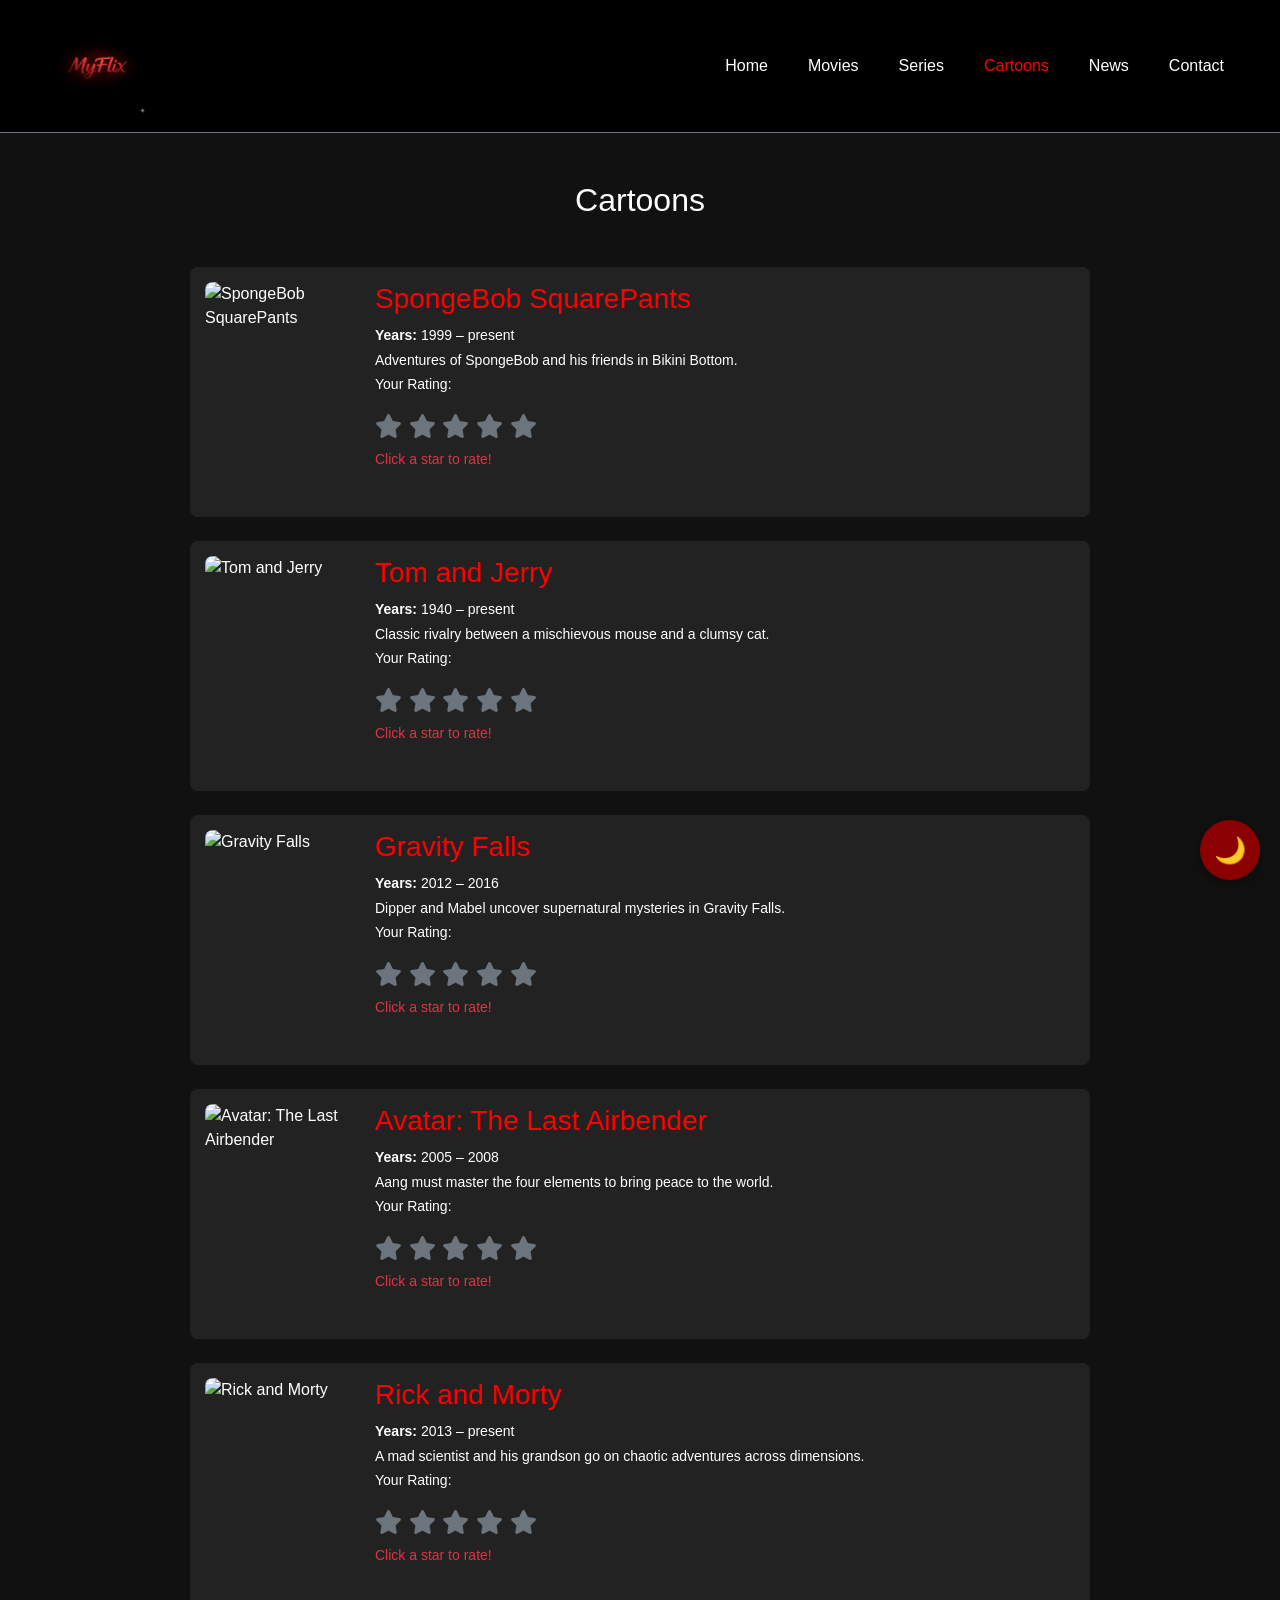
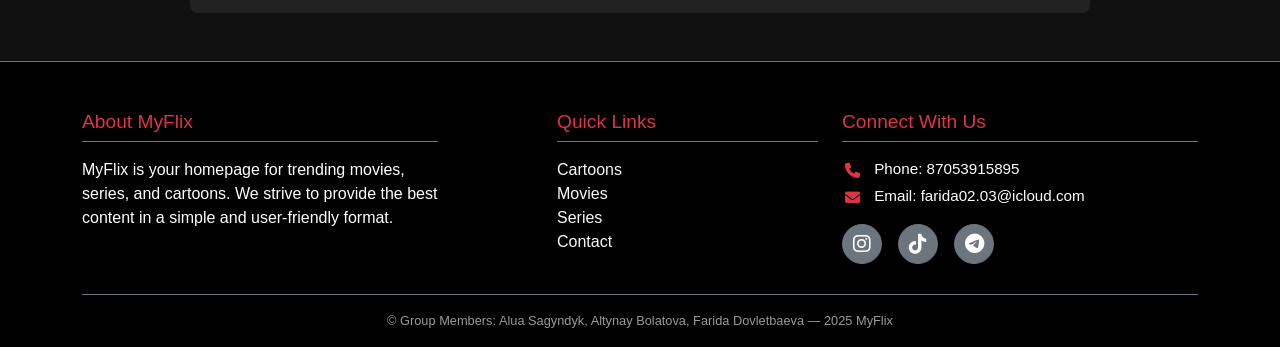
==== cartoons.html @ f65bc421 "first commit" ====
<!DOCTYPE html>
<html lang="en">
<head>
    <meta charset="UTF-8" />
    <meta name="viewport" content="width=device-width, initial-scale=1.0" />
    <title>MyFlex - Cartoons</title>

    <link href="https://cdn.jsdelivr.net/npm/bootstrap@5.3.3/dist/css/bootstrap.min.css" rel="stylesheet" integrity="sha384-QWTKZyjpPEjISv5WaRU9OFeRpok6YctnYmDr5pNlyT2bRjXh0JMhjY6hW+ALEwIH" crossorigin="anonymous">

    <link rel="stylesheet" href="https://cdnjs.cloudflare.com/ajax/libs/font-awesome/6.4.0/css/all.min.css" />

    <link rel="stylesheet" href="style.css" />
    
</head>
<body class="text-white d-flex flex-column min-vh-100 bg-theme-4">
    <button id="theme-toggle" aria-label="Toggle theme">
  🌙
</button>

    <header class="py-3 border-bottom border-secondary" id="header">
        <div class="container-fluid d-flex justify-content-between align-items-center px-4 px-lg-5">
            
            <div class="photo">
                <img 
  src="images/logo.jpg" 
  data-light="images/whitelogo.jpg" 
  alt="MyFlex Logo" 
  class="logo" 
  style="width: 100px; height: auto;" 
/>
            </div>

            <nav class="navbar navbar-expand-lg navbar-dark p-0" aria-label="Main Navigation">
                <button class="navbar-toggler" type="button" data-bs-toggle="collapse" data-bs-target="#navbarNav" aria-controls="navbarNav" aria-expanded="false" aria-label="Toggle navigation">
                    <span class="navbar-toggler-icon"></span>
                </button>
                <div class="collapse navbar-collapse" id="navbarNav">
                    <ul class="navbar-nav gap-2 gap-lg-4 align-items-center">
                        <li class="nav-item">
                            <a class="nav-link text-white" href="index.html">Home</a>
                        </li>
                        <li class="nav-item">
                            <a class="nav-link text-white" href="movies.html">Movies</a>
                        </li>
                        <li class="nav-item">
                            <a class="nav-link text-white" href="series.html">Series</a>
                        </li>
                        <li class="nav-item">
                            <a class="nav-link active text-danger" aria-current="page" href="cartoons.html">Cartoons</a>
                        </li>
                        <li class="nav-item">
                            <a class="nav-link text-white" href="news.html">News</a>
                        </li>
                        <li class="nav-item">
                            <a class="nav-link text-white" href="contact.html">Contact</a>
                        </li>
                        
                    </ul>
                </div>
            </nav>
        </div>
    </header>

    <main class="flex-grow-1 py-5">
        <div class="container px-4 px-lg-5">
            
            <h2 class="text-center text-white mb-5">Cartoons</h2>

            <div class="row g-4 justify-content-center" id="cartoons-list">

                <div class="col-12">
                    <div class="media-card" data-cartoon-id="spongebob">
                        <img src="https://encrypted-tbn0.gstatic.com/images?q=tbn:ANd9GcT8osYPFkoJ43Ej9K_h3vobKzc-y40s0UqU1w&s" alt="SpongeBob SquarePants" class="img-fluid">
                        <div>
                            <h3>SpongeBob SquarePants</h3>
                            <p><b>Years:</b> 1999 – present</p>
                            <p>Adventures of SpongeBob and his friends in Bikini Bottom.</p>
                            
                            <div class="user-rating">
                                <p class="mb-1">Your Rating:</p>
                                <div class="rating">
                                    <span class="star" data-value="1"><i class="fas fa-star"></i></span>
                                    <span class="star" data-value="2"><i class="fas fa-star"></i></span>
                                    <span class="star" data-value="3"><i class="fas fa-star"></i></span>
                                    <span class="star" data-value="4"><i class="fas fa-star"></i></span>
                                    <span class="star" data-value="5"><i class="fas fa-star"></i></span>
                                </div>
                                <p class="user-rating-message text-danger">Click a star to rate!</p>
                            </div>
                            </div>
                    </div>
                </div>

                <div class="col-12">
                    <div class="media-card" data-cartoon-id="tom-jerry">
                        <img src="https://resizing.flixster.com/-XZAfHZM39UwaGJIFWKAE8fS0ak=/v3/t/assets/p14279_p_v10_aa.jpg" alt="Tom and Jerry" class="img-fluid">
                        <div>
                            <h3>Tom and Jerry</h3>
                            <p><b>Years:</b> 1940 – present</p>
                            <p>Classic rivalry between a mischievous mouse and a clumsy cat.</p>

                            <div class="user-rating">
                                <p class="mb-1">Your Rating:</p>
                                <div class="rating">
                                    <span class="star" data-value="1"><i class="fas fa-star"></i></span>
                                    <span class="star" data-value="2"><i class="fas fa-star"></i></span>
                                    <span class="star" data-value="3"><i class="fas fa-star"></i></span>
                                    <span class="star" data-value="4"><i class="fas fa-star"></i></span>
                                    <span class="star" data-value="5"><i class="fas fa-star"></i></span>
                                </div>
                                <p class="user-rating-message text-danger">Click a star to rate!</p>
                            </div>
                            </div>
                    </div>
                </div>

                <div class="col-12">
                    <div class="media-card" data-cartoon-id="gravity-falls">
                        <img src="https://resizing.flixster.com/-XZAfHZM39UwaGJIFWKAE8fS0ak=/v3/t/assets/p9248224_b_v8_ax.jpg" alt="Gravity Falls" class="img-fluid">
                        <div>
                            <h3>Gravity Falls</h3>
                            <p><b>Years:</b> 2012 – 2016</p>
                            <p>Dipper and Mabel uncover supernatural mysteries in Gravity Falls.</p>

                            <div class="user-rating">
                                <p class="mb-1">Your Rating:</p>
                                <div class="rating">
                                    <span class="star" data-value="1"><i class="fas fa-star"></i></span>
                                    <span class="star" data-value="2"><i class="fas fa-star"></i></span>
                                    <span class="star" data-value="3"><i class="fas fa-star"></i></span>
                                    <span class="star" data-value="4"><i class="fas fa-star"></i></span>
                                    <span class="star" data-value="5"><i class="fas fa-star"></i></span>
                                </div>
                                <p class="user-rating-message text-danger">Click a star to rate!</p>
                            </div>
                            </div>
                    </div>
                </div>

                <div class="col-12">
                    <div class="media-card" data-cartoon-id="avatar-tla">
                        <img src="https://m.media-amazon.com/images/I/61Wps+FMG-L._UF1000,1000_QL80_.jpg" alt="Avatar: The Last Airbender" class="img-fluid">
                        <div>
                            <h3>Avatar: The Last Airbender</h3>
                            <p><b>Years:</b> 2005 – 2008</p>
                            <p>Aang must master the four elements to bring peace to the world.</p>

                            <div class="user-rating">
                                <p class="mb-1">Your Rating:</p>
                                <div class="rating">
                                    <span class="star" data-value="1"><i class="fas fa-star"></i></span>
                                    <span class="star" data-value="2"><i class="fas fa-star"></i></span>
                                    <span class="star" data-value="3"><i class="fas fa-star"></i></span>
                                    <span class="star" data-value="4"><i class="fas fa-star"></i></span>
                                    <span class="star" data-value="5"><i class="fas fa-star"></i></span>
                                </div>
                                <p class="user-rating-message text-danger">Click a star to rate!</p>
                            </div>
                            </div>
                    </div>
                </div>

                <div class="col-12">
                    <div class="media-card" data-cartoon-id="rick-morty">
                        <img src="https://m.media-amazon.com/images/M/MV5BZGQyZjk2MzMtMTcyNC00NGU3LTlmNjItNDExMWM4ZDFhYmQ2XkEyXkFqcGc@._V1_.jpg" alt="Rick and Morty" class="img-fluid">
                        <div>
                            <h3>Rick and Morty</h3>
                            <p><b>Years:</b> 2013 – present</p>
                            <p>A mad scientist and his grandson go on chaotic adventures across dimensions.</p>

                            <div class="user-rating">
                                <p class="mb-1">Your Rating:</p>
                                <div class="rating">
                                    <span class="star" data-value="1"><i class="fas fa-star"></i></span>
                                    <span class="star" data-value="2"><i class="fas fa-star"></i></span>
                                    <span class="star" data-value="3"><i class="fas fa-star"></i></span>
                                    <span class="star" data-value="4"><i class="fas fa-star"></i></span>
                                    <span class="star" data-value="5"><i class="fas fa-star"></i></span>
                                </div>
                                <p class="user-rating-message text-danger">Click a star to rate!</p>
                            </div>
                            </div>
                    </div>
                </div>

            </div> 
        </div> 
    </main>
    
    <footer class=" text-light mt-auto pt-5 pb-3 border-top border-secondary">
        <div class="container">
            <div class="row">
                
                <div class="col-lg-4 mb-4 mb-lg-0 footer-section">
                    <h3 class="text-danger border-bottom border-secondary pb-2 mb-3">About MyFlix</h3>
                    <p>
                        MyFlix is your homepage for trending movies, series, and cartoons. We strive to provide the best content in a simple and user-friendly format.
                    </p>
                </div>

                <div class="col-lg-3 offset-lg-1 mb-4 mb-lg-0 footer-section">
                    <h3 class="text-danger border-bottom border-secondary pb-2 mb-3">Quick Links</h3>
                    <ul class="list-unstyled">
                        <li><a href="cartoons.html" class="text-decoration-none text-light">Cartoons</a></li>
                        <li><a href="movies.html" class="text-decoration-none text-light">Movies</a></li>
                        <li><a href="series.html" class="text-decoration-none text-light">Series</a></li>
                        <li><a href="contact.html" class="text-decoration-none text-light">Contact</a></li>
                    </ul>
                </div>

                <div class="col-lg-4 footer-section">
                    <h3 class="text-danger border-bottom border-secondary pb-2 mb-3">Connect With Us</h3>
                    <div class="contact mb-3">
                        <p class="mb-1"><i class="icon fas fa-phone text-danger me-2"></i> Phone: 87053915895</p>
                        <p class="mb-1"><i class="icon fas fa-envelope text-danger me-2"></i> Email: farida02.03@icloud.com</p>
                    </div>
                    
                    <div class="social-links d-flex gap-3 mt-3">
                        <a href="https://instagram.com/farideepl" target="_blank" aria-label="Instagram" class="btn btn-secondary rounded-circle d-flex justify-content-center align-items-center" style="width: 40px; height: 40px;"><i class="fab fa-instagram fs-5"></i></a>
                        <a href="https://www.tiktok.com/@farideepl" target="_blank" aria-label="TikTok" class="btn btn-secondary rounded-circle d-flex justify-content-center align-items-center" style="width: 40px; height: 40px;"><i class="fab fa-tiktok fs-5"></i></a>
                        <a href="https://t.me/fari_davv" target="_blank" aria-label="Telegram" class="btn btn-secondary rounded-circle d-flex justify-content-center align-items-center" style="width: 40px; height: 40px;"><i class="fab fa-telegram-plane fs-5"></i></a>
                    </div>
                </div>

            </div>
            
            <div class="footer-bottom text-center pt-3 mt-4 border-top border-secondary">
                &copy; Group Members: Alua Sagyndyk, Altynay Bolatova, Farida Dovletbaeva — 2025 MyFlix
            </div>
        </div>
    </footer>
    <script src="rating.js"></script>
    <script src="theme-switcher.js"></script>

    <script src="https://cdn.jsdelivr.net/npm/bootstrap@5.3.3/dist/js/bootstrap.bundle.min.js" integrity="sha384-YvpcrYf0tY3lHB60NNkmXc5s9fDVZLESaAA55NDzOxhy9GkcId1nN7jIeHzI" crossorigin="anonymous"></script>
</body>
</html>
---- style.css ----
html {
    height: 100%;
}
body {
    font-family: sans-serif;
    margin: 0;
    transition: background 0.5s ease-in-out;
    background-color: #901313;
}
.logo {
    width: 100px;
    height: auto;
    display: block;
}
.navbar-nav .nav-link:hover,
.navbar-nav .nav-link.active {
    color: red !important;
}
.nav-button {
    background-color: red !important;
    border-color: red !important;
    border: none;
    padding: 10px 15px;
    cursor: pointer;
    border-radius: 5px;
    transition: background 0.2s;
    font-size: 1em;
    align-self: center;
}
.nav-button:hover {
    background-color: darkred !important;
    border-color: darkred !important;
}
.nav-button:focus,
.nav-button:active:focus {
    background-color: darkred !important;
    border-color: darkred !important;
    box-shadow: 0 0 0 0.25rem rgba(255, 0, 0, 0.5) !important;
}
.hero-banner {
    width: 100%;
    height: 100vh;
    max-height: 800px;
    position: relative;
    overflow: hidden;
    display: flex;
    justify-content: center;
    align-items: center;
    background-size: cover;
    background-position: center;
    background-repeat: no-repeat;
}
.hero-banner::before {
    content: '';
    position: absolute;
    top: 0;
    left: 0;
    width: 100%;
    height: 100%;
    background-color: rgba(0, 0, 0, 0.5);
    z-index: 1;
}
.hero-banner h1 {
    font-size: 3em;
    border-radius: 5px;
    z-index: 2;
    position: relative;
}
@media (max-width: 576px) {
    .hero-banner {
        height: 50vh;
    }
    .hero-banner h1 {
        font-size: 2em;
    }
}
.content-section h2 {
    margin-bottom: 20px;
}
.gallery-wrapper {
    width: 100%;
  padding-left: 40px;
  padding-right: 40px;
}
.gallery-track {
    display: flex;
    gap: 20px;
    justify-content: flex-start;
}
.gallery-track.scrollable {
    flex-wrap: nowrap;
    overflow-x: scroll;
    overflow-y: hidden;
    padding: 10px 0;
    scroll-behavior: smooth;
    -ms-overflow-style: none;
    scrollbar-width: none;
}
.gallery-track.scrollable::-webkit-scrollbar {
    display: none;
}
.movie-card {
    width: 220px;
    flex-shrink: 0;
    overflow: hidden;
    border-radius: 5px;
    box-shadow: 0 4px 8px rgba(255, 255, 255, 0.1);
    transition: transform 0.2s;
    cursor: pointer;
}
.movie-card:hover {
    transform: scale(1.05);
}
.movie-card img {
    width: 100%;
    height: 300px;
    object-fit: cover;
    display: block;
}
.scroll-button {
    position: absolute;
    top: 50%;
    transform: translateY(-50%);
    background: rgba(0, 0, 0, 0.7);
    color: white;
    border: none;
    padding: 15px 10px;
    cursor: pointer;
    z-index: 10;
    font-size: 24px;
    height: 100%;
    opacity: 0.8;
    transition: opacity 0.3s;
    max-height: 320px;
}
.scroll-button:hover {
    opacity: 1;
}
.left-arrow {
    left: 0;
    border-top-right-radius: 5px;
    border-bottom-right-radius: 5px;
    padding-left: 20px;
}
.right-arrow {
    right: 0;
    border-top-left-radius: 5px;
    border-bottom-left-radius: 5px;
    padding-right: 20px;
}
@media (max-width: 768px) {
    .scroll-button {
        display: none;
    }
}
.footer-section h3 {
    font-size: 1.2em;
    padding-bottom: 5px;
}
.footer-section ul li a:hover {
    color: red !important;
}
.contact p {
    font-size: 0.95em;
}
.icon {
    display: inline-block;
    width: 20px;
    text-align: center;
    vertical-align: middle;
}
.fab {
    font-weight: 400;
}
.social-links a:hover {
    background: red !important;
}
.footer-bottom {
    font-size: 0.8em;
    color: #999;
}
.contact-form input[type="text"],
.contact-form input[type="email"],
.contact-form textarea {
    border: 1px solid #444;
    background: #222;
    color: white;
    transition: border-color 0.3s;
}
.form-control {
    border: 1px solid #444;
    background: #222;
    color: white;
    transition: border-color 0.3s, box-shadow 0.3s;
}
.form-control:focus {
    border-color: red;
    box-shadow: 0 0 0 0.25rem rgba(255, 0, 0, 0.25);
    background: #222;
    color: white;
    outline: none;
}
.contact-form input:focus,
.contact-form textarea:focus {
    border-color: red;
    outline: none;
}
.media-card, .series-card {
    display: flex;
    gap: 20px;
    background: #222;
    padding: 15px;
    border-radius: 8px;
    transition: transform 0.3s, box-shadow 0.3s;
    max-width: 900px;
    margin-left: auto;
    margin-right: auto;
}
.media-card:hover, .series-card:hover {
    transform: translateY(-5px);
    box-shadow: 0 4px 10px rgba(0, 0, 0, 0.5);
}
.media-card img, .series-card img {
    width: 150px;
    height: 220px;
    min-width: 150px;
    object-fit: cover;
    border-radius: 8px;
}
.media-card h3, .series-card h3 {
    margin: 0 0 10px;
    color: red;
}
.media-card p, .series-card p {
    margin: 5px 0;
    line-height: 1.4;
    font-size: 14px;
}
@media (max-width: 768px) {
    .media-card, .series-card {
        flex-direction: column;
        text-align: center;
        gap: 10px;
        padding: 10px;
    }
    .media-card img, .series-card img {
        width: 100%;
        height: auto;
        max-height: 300px;
        min-width: auto;
    }
    .media-card h3 {
        margin-top: 10px;
    }
}
.modal {
    display: none;
    position: fixed;
    z-index: 1050;
    left: 0;
    top: 0;
    width: 100%;
    height: 100%;
    overflow: auto;
    background-color: rgba(0,0,0,0.8);
    justify-content: center;
    align-items: center;
}
.modal-content {
    background-color: #1a1a1a;
    color: #fff;
    padding: 30px;
    border: 1px solid #444;
    border-radius: 8px;
    width: 90%;
    max-width: 450px;
    position: relative;
    box-shadow: 0 5px 15px rgba(255, 0, 0, 0.2);
    animation: fadeIn 0.3s;
}
.close-button {
    color: #aaa;
    float: right;
    font-size: 28px;
    font-weight: bold;
    position: absolute;
    top: 10px;
    right: 15px;
    cursor: pointer;
    transition: color 0.2s;
}
.close-button:hover,
.close-button:focus {
    color: red;
    text-decoration: none;
    cursor: pointer;
}
#modalAccessTitle {
    color: red;
    margin-bottom: 20px;
    text-align: center;
}
.form-group {
    margin-bottom: 15px;
}
.error-message {
    color: #ff8888;
    font-size: 0.85em;
    margin-top: 5px;
    display: none;
}
.success-message {
    color: #4CAF50;
    font-size: 0.9em;
    text-align: center;
    display: none;
    padding: 10px;
    border: 1px solid #4CAF50;
    border-radius: 4px;
}
@keyframes fadeIn {
    from {opacity: 0;}
    to {opacity: 1;}
}
.modal-content .form-control {
    width: 100%;
    padding: 10px;
    box-sizing: border-box;
    border: 1px solid #444;
    background: #222;
    color: white;
}
.modal-content .form-control:focus {
    border-color: red;
    box-shadow: 0 0 0 0.25rem rgba(255, 0, 0, 0.25);
}
.main-header-wrapper {
    display: flex;
    justify-content: center;
    align-items: center;
    margin-bottom: 20px;
    gap: 15px;
}
.main-header-wrapper h2 {
    margin: 0;
}
.datetime-display {
    color: #fff;
    font-size: 14px;
    font-weight: bold;
    padding: 5px 10px;
    border: 1px solid red;
    border-radius: 4px;
    background-color: #111;
}
#color-switcher-btn {
    position: fixed;
    top: auto;
    bottom: 20px;
    right: 20px;
    z-index: 1000;
    width: 60px;
    height: 60px;
    padding: 0;
    border-radius: 50%;
    display: flex;
    justify-content: center;
    align-items: center;
    background-color: #8B0000;
    color: white;
    border: 3px solid white;
    cursor: pointer;
    font-size: 24px;
    box-shadow: 0 4px 12px rgba(0, 0, 0, 0.4);
    transition: background-color 0.3s, transform 0.2s;
}
#color-switcher-btn:hover {
    background-color: #A52A2A;
    transform: scale(1.05);
}
#header {
    background-color: #000 !important;
}
footer {
    background-color: black !important;
}
.bg-theme-1 {
    background-color: #8B0000;
}
.bg-theme-2 {
    background-color: #00008B;
}
.bg-theme-3 {
    background-color: #228B22;
}
.bg-theme-4 {
    background-color: #111111;
}
.accordion-container {
  width: 100%;
  padding-left: 40px;
  padding-right: 40px;
}
.accordion-item {
    background-color: #1a1a1a;
    border: 1px solid #333;
    margin-bottom: 10px;
    border-radius: 8px;
    overflow: hidden;
}
.accordion-header {
    background-color: #212529;
    color: white;
    border: none;
    cursor: pointer;
    font-size: 1.1em;
    font-weight: 600;
    transition: background-color 0.3s;
}
.accordion-header:hover {
    background-color: #333;
}
.accordion-content {
    max-height: 0;
    overflow: hidden;
    transition: max-height 0.5s ease-in-out;
    background-color: #1a1a1a;
    color: #ccc;
    font-size: 0.95em;
}
.accordion-header i {
    transition: transform 0.3s ease-in-out;
}
.accordion-header[aria-expanded="true"] i {
    transform: rotate(180deg);
}
.accordion-header:focus {
    outline: 2px solid red;
    box-shadow: none;
}
.rating {
    display: inline-block;
    margin-top: 10px;
    font-size: 24px;
}
.rating .star {
    cursor: pointer;
    color: #6c757d;
    transition: color 0.2s;
}
.rating .star.selected {
    color: #ffc107;
}
.user-rating-message {
    margin-top: 5px;
    font-size: 0.9rem;
}
#theme-toggle {
  position: fixed;
  bottom: 20px;
  right: 20px;
  width: 60px;
  height: 60px;
  border-radius: 50%;
  border: none;
  font-size: 26px;
  cursor: pointer;
  background-color: #8b0000;
  color: #fff;
  display: flex;
  justify-content: center;
  align-items: center;
  box-shadow: 0 4px 12px rgba(0, 0, 0, 0.4);
  transition: background-color 0.3s, transform 0.2s;
  z-index: 1000;
}
#theme-toggle:hover {
  transform: scale(1.1);
  background-color: #a52a2a;
}

/* Светлая кнопка при дневном режиме */
.day-mode #theme-toggle {
  background-color: #000;
  color: #fff;
}

.night-mode {
  background-color: #111 !important;
  color: #fff !important;
}
.night-mode header,
.night-mode footer {
  background-color: #000 !important;
  color: #fff !important;
}
.night-mode .content-section,
.night-mode .modal-content {
  background-color: #1a1a1a !important;
  color: #fff !important;
}
.day-mode {
  background-color: #f4f4f4 !important;
  color: #000 !important;
}
.day-mode header,
.day-mode footer {
  background-color: #fff !important;
  color: #000 !important;
  border-color: #ccc !important;
}
.day-mode .content-section,
.day-mode .modal-content {
  background-color: #fff !important;
  color: #000 !important;
}
.day-mode .nav-link {
  color: #000 !important;
}
.day-mode .nav-link.active,
.day-mode .nav-link:hover {
  color: #ff0000 !important;
}
.day-mode .btn.btn-danger {
  background-color: #ff4444 !important;
  border: none !important;
}
.day-mode .btn.btn-danger:hover {
  background-color: #cc0000 !important;
}
.day-mode .accordion-item {
  background-color: #f8f8f8 !important;
  color: #000 !important;
}
.day-mode .accordion-header {
  background-color: #ddd !important;
  color: #000 !important;
}
.day-mode .movie-card {
  box-shadow: 0 4px 8px rgba(0, 0, 0, 0.1) !important;
}
.day-mode #theme-toggle {
  background-color: #000 !important;
  color: #fff !important;
}
.night-mode #theme-toggle {
  background-color: #8b0000 !important;
  color: #fff !important;
}
.day-mode,
.day-mode * {
  color: #000 !important;
  border-color: #ccc !important;
}
.day-mode a {
  color: #000 !important;
}
.day-mode a:hover {
  color: #ff0000 !important;
}
.day-mode button,
.day-mode .btn {
  color: #fff !important;
  background-color: #000 !important;
  border: none !important;
}
.day-mode .btn:hover {
  background-color: #333 !important;
}
.day-mode input,
.day-mode textarea,
.day-mode select {
  background-color: #fff !important;
  color: #000 !important;
  border: 1px solid #aaa !important;
}
.day-mode .card,
.day-mode .movie-card,
.day-mode .modal-content,
.day-mode .accordion-item {
  background-color: #fff !important;
  color: #000 !important;
  box-shadow: 0 4px 10px rgba(0, 0, 0, 0.1) !important;
}
.day-mode header,
.day-mode footer {
  background-color: #f5f5f5 !important;
  color: #000 !important;
}
.day-mode .hero-banner::before,
.day-mode .hero-banner::after {
  background-color: rgba(255, 255, 255, 0.4) !important;
}
.day-mode #theme-toggle {
  background-color: #000 !important;
  color: #fff !important;
}
.day-mode header,
.day-mode .header,
.day-mode nav,
.day-mode .navbar,
.day-mode .navbar-nav,
.day-mode .navbar-container,
.day-mode .main-header {
  background-color: #ffffff !important;
  color: #000 !important;
  border-bottom: 1px solid #ccc !important;
}
.day-mode nav a,
.day-mode .navbar a,
.day-mode .nav-link {
  color: #000 !important;
}
.day-mode nav a:hover,
.day-mode .navbar a:hover,
.day-mode .nav-link:hover {
  color: #ff0000 !important;
}
.day-mode .navbar-brand,
.day-mode .logo,
.day-mode .menu-item,
.day-mode .nav-item,
.day-mode .navbar-text {
  color: #000 !important;
}
.day-mode .dropdown-menu {
  background-color: #fff !important;
  color: #000 !important;
  border: 1px solid #ccc !important;
}
.day-mode #header {
  background-color: #ffffff !important;
  color: #000 !important;
  border-bottom: 1px solid #ccc !important;
}
.day-mode #header .nav-link,
.day-mode #header a {
  color: #000 !important;
}
.day-mode #header .nav-link:hover,
.day-mode #header a:hover {
  color: #ff0000 !important;
}
.day-mode #header .nav-button {
  background-color: #dc3545 !important;
  color: #fff !important;
  border: none !important;
}
.day-mode .accordion-content {
  background-color: #ffffff !important;
}
.day-mode .accordion-content p {
  color: #000000 !important;
}
.day-mode footer {
  border-color: #ccc !important;
}
.day-mode .media-card, 
.day-mode .series-card {
  background: #ffffff !important;
  color: #000 !important;
  box-shadow: 0 4px 10px rgba(0, 0, 0, 0.1) !important;
}
.day-mode .media-card:hover, 
.day-mode .series-card:hover {
  box-shadow: 0 6px 15px rgba(0, 0, 0, 0.2) !important;
}
.day-mode .rating .star.selected {
  color: #ffc107 !important;
}
.day-mode .rating .star {
  color: #6c757d !important;
}
.day-mode .user-rating-message.text-danger {
  color: #dc3545 !important;
}
.day-mode .user-rating-message.text-success {
  color: #198754 !important;
}
.day-mode .rating .star.selected i.fas.fa-star {
  color: #ffc107 !important;
}
.day-mode .rating .star i.fas.fa-star {
  color: #6c757d !important;
}
.day-mode #currentDateTime,
.day-mode .datetime-display {
  color: #ff0000 !important;
  font-weight: bold !important;
}
.day-mode .news-title {
  color: #000000 !important;
}
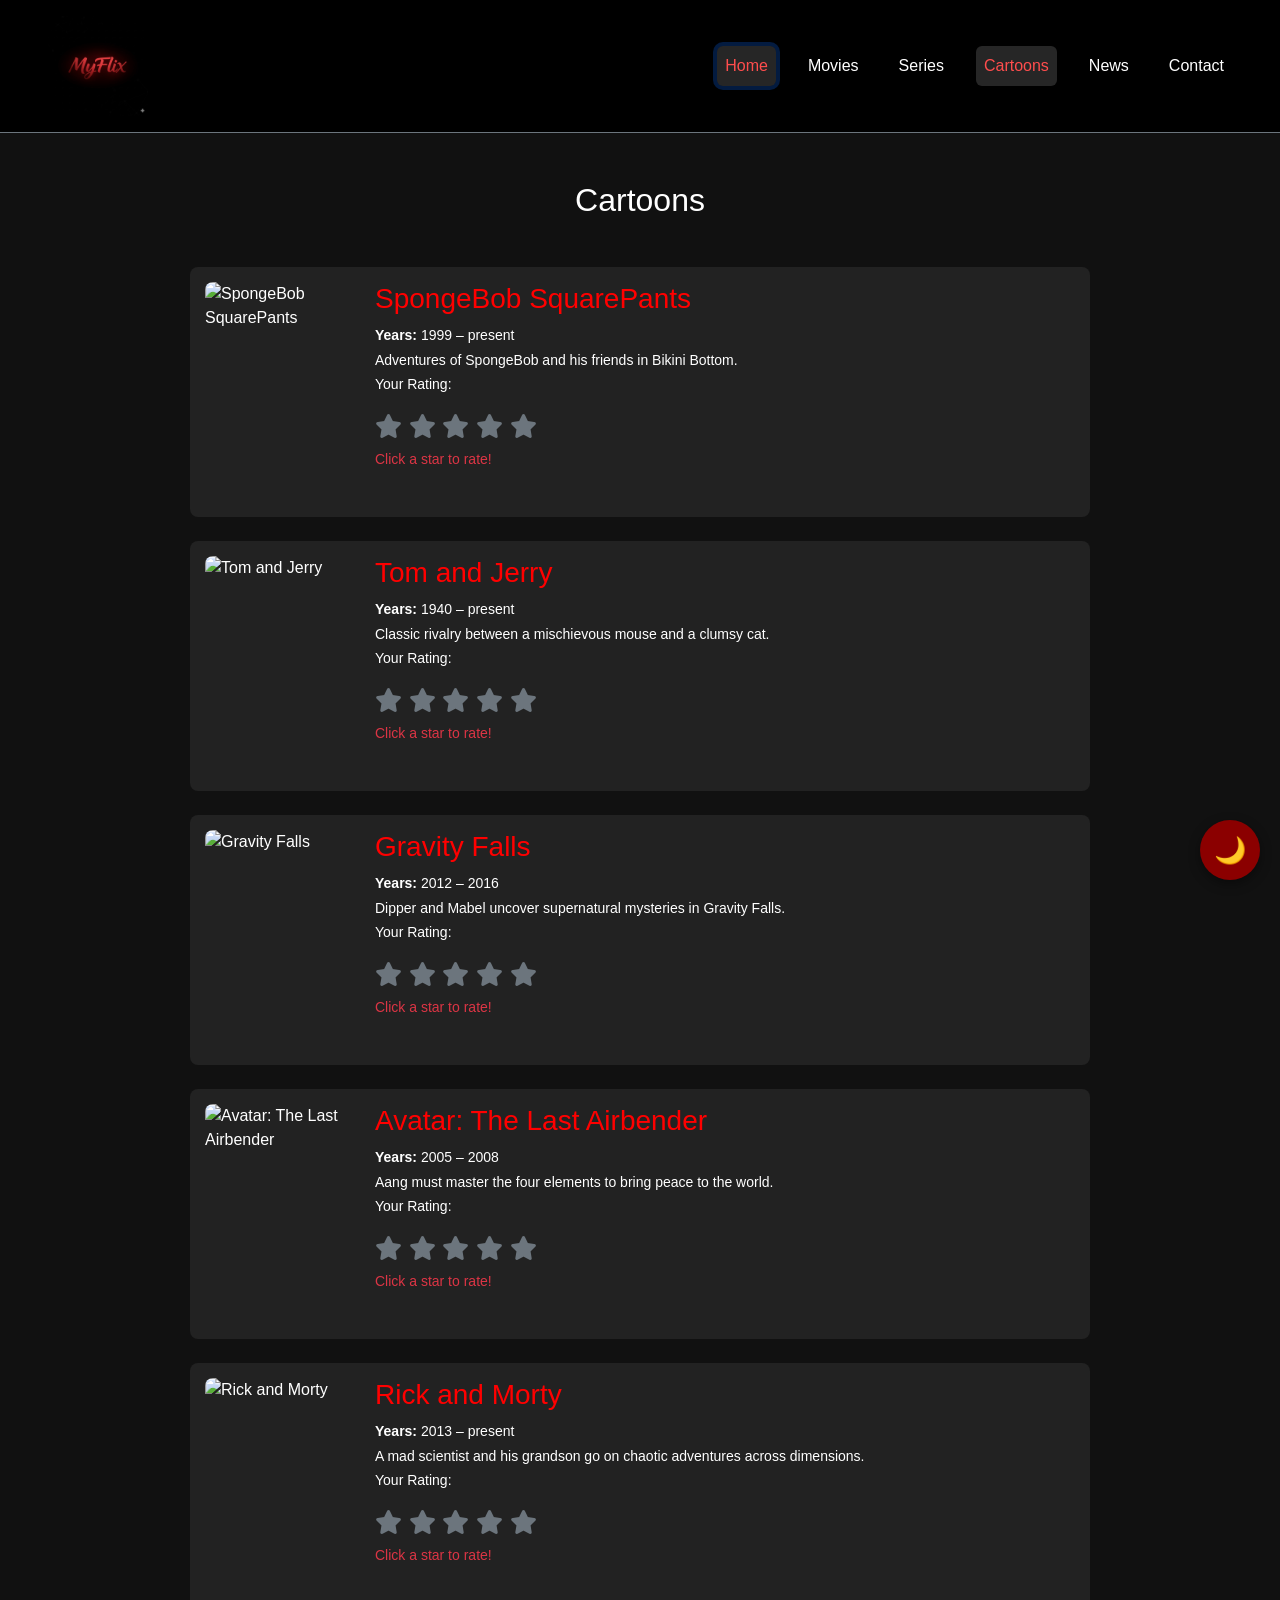
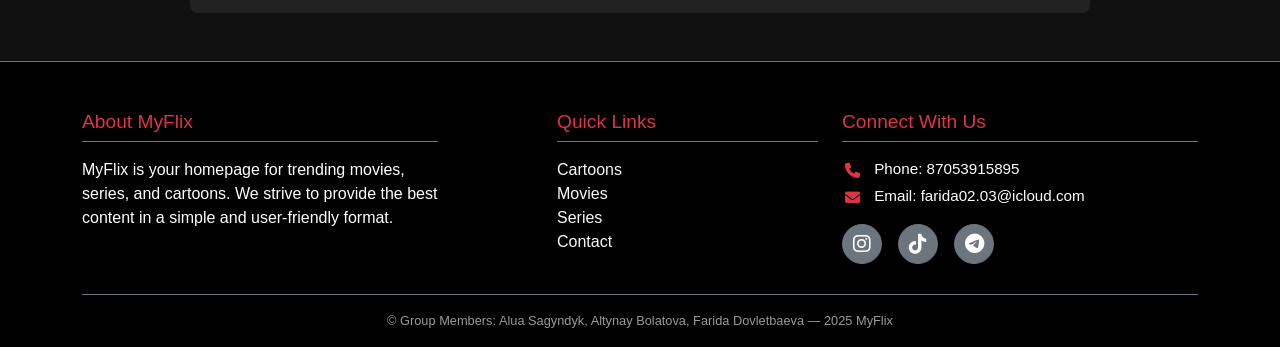
==== commit aa3fa708: "Added new branch keyNavBar" ====
--- a/cartoons.html
+++ b/cartoons.html
@@ -231,6 +231,7 @@
     </footer>
     <script src="rating.js"></script>
     <script src="theme-switcher.js"></script>
+    <script src="navKeyboard.js"></script>
 
     <script src="https://cdn.jsdelivr.net/npm/bootstrap@5.3.3/dist/js/bootstrap.bundle.min.js" integrity="sha384-YvpcrYf0tY3lHB60NNkmXc5s9fDVZLESaAA55NDzOxhy9GkcId1nN7jIeHzI" crossorigin="anonymous"></script>
 </body>
--- a/style.css
+++ b/style.css
@@ -691,3 +691,46 @@
 .day-mode .news-title {
   color: #000000 !important;
 }
+/* === Contact form validation & spinner === */
+.contact-form .error-message {
+  background-color: rgba(255, 0, 0, 0.1);
+  color: #ff7777;
+  font-weight: 600;
+  text-align: center;
+  padding: 8px;
+  border-radius: 5px;
+  border: 1px solid #ff4d4d;
+  margin-top: 10px;
+  display: none;
+  animation: fadeIn 0.3s ease-in-out;
+}
+
+.contact-form .success-message {
+  background-color: rgba(0, 255, 0, 0.1);
+  color: #7cff7c;
+  font-weight: 600;
+  text-align: center;
+  padding: 8px;
+  border-radius: 5px;
+  border: 1px solid #4CAF50;
+  margin-top: 10px;
+  display: none;
+  animation: fadeIn 0.3s ease-in-out;
+}
+
+.submit-button:disabled {
+  background-color: #a00 !important;
+  opacity: 0.7;
+  cursor: not-allowed;
+}
+
+.navbar-nav .nav-link:focus,
+.navbar-nav .nav-link.active,
+.nav-button:focus,
+.nav-button.active {
+  color: #ff4d4d !important;
+  background-color: rgba(255, 255, 255, 0.15);
+  border-radius: 6px;
+  outline: none;
+}
+
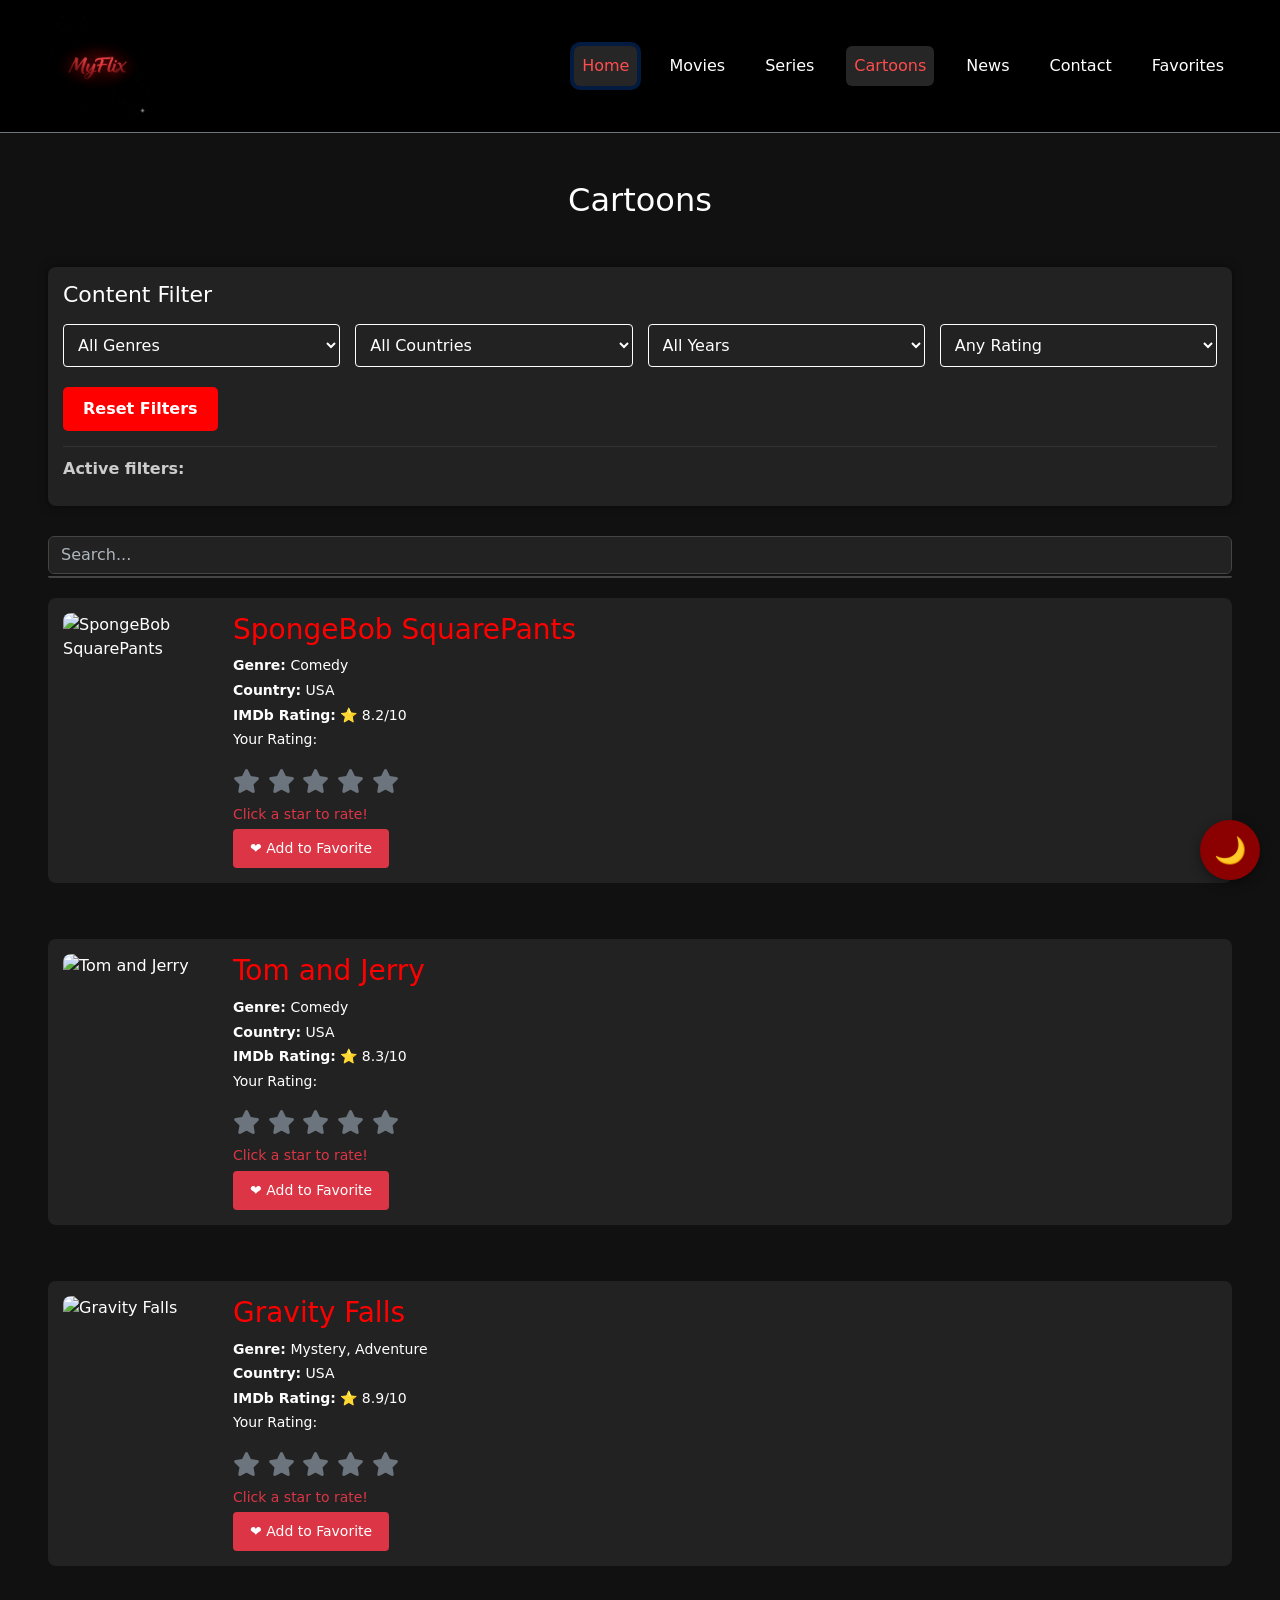
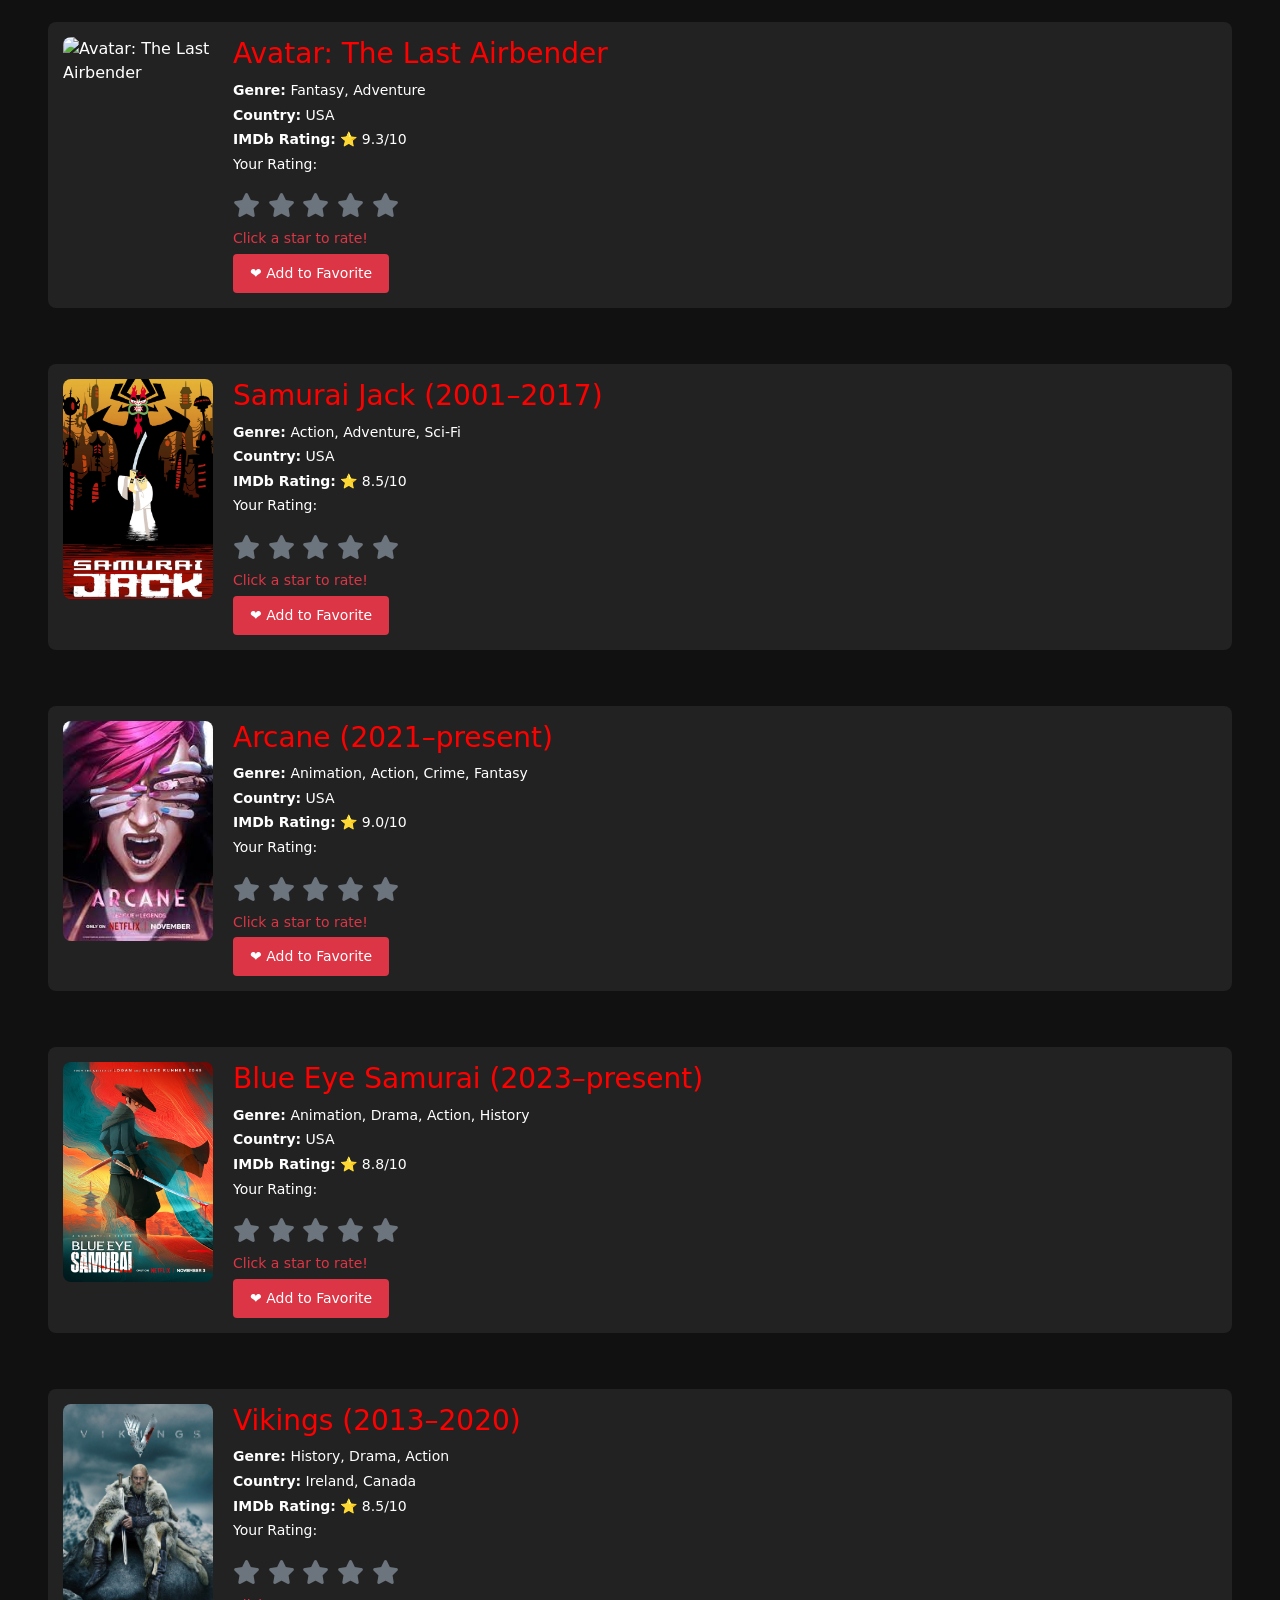
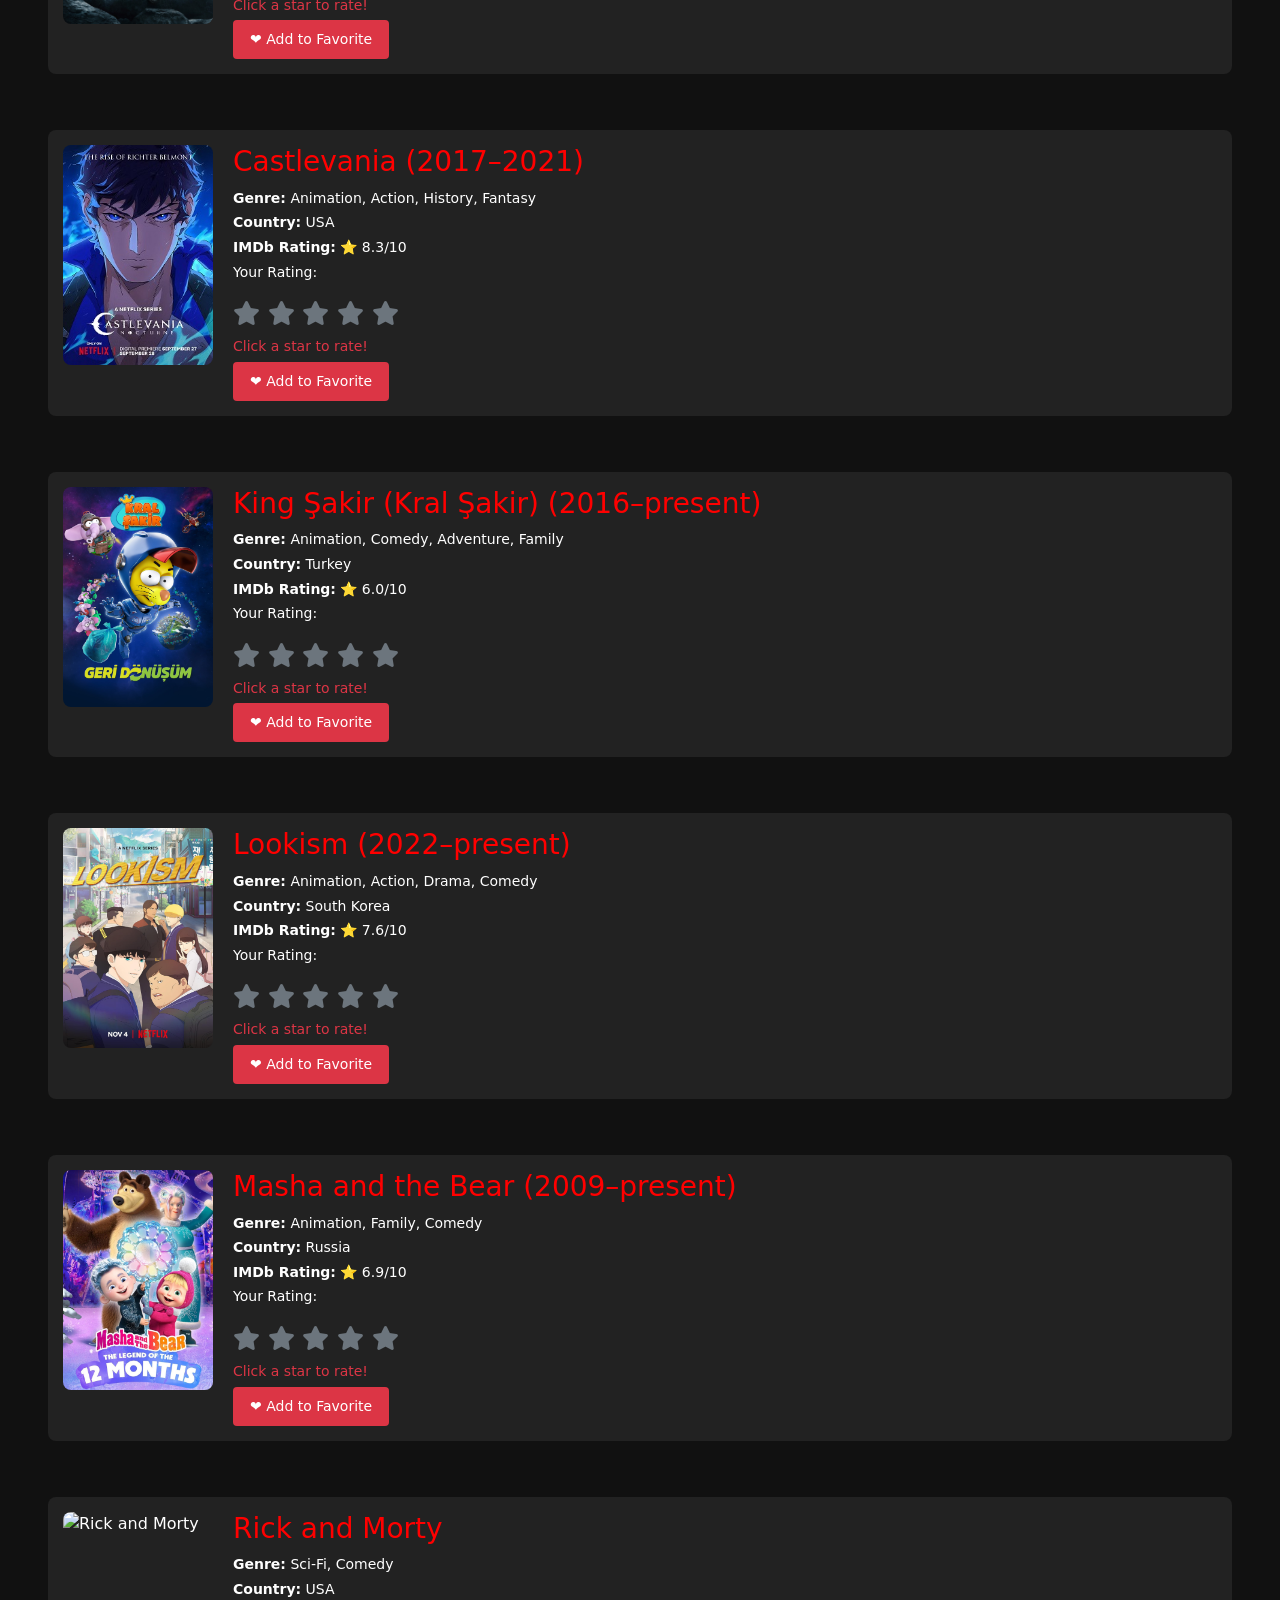
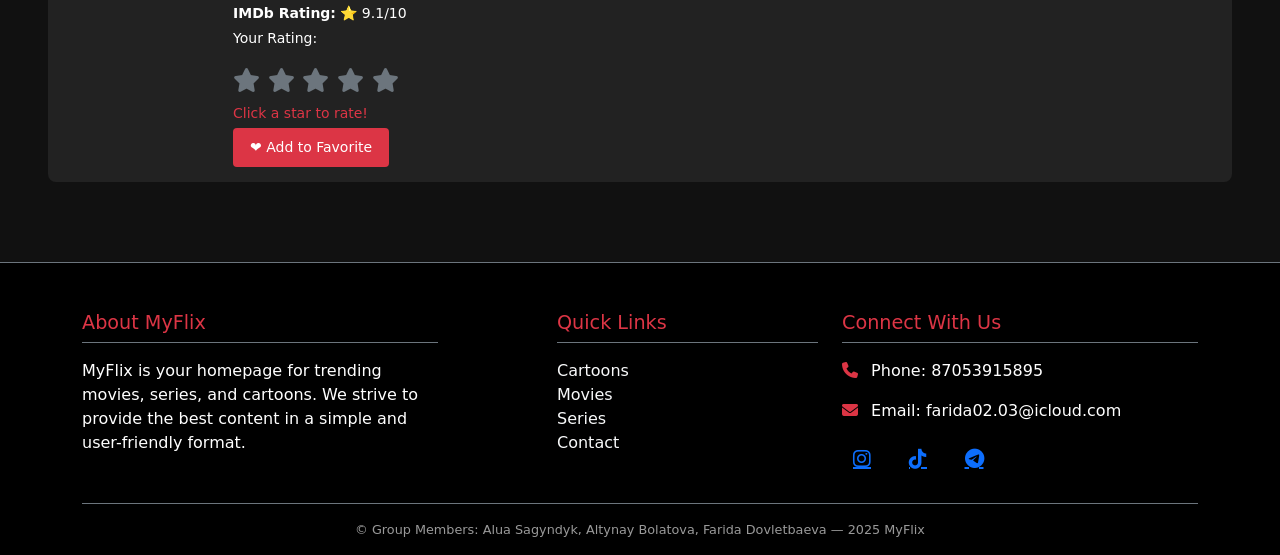
==== commit 90f001ab: "full project" ====
--- a/cartoons.html
+++ b/cartoons.html
@@ -1,238 +1,491 @@
+
 <!DOCTYPE html>
 <html lang="en">
 <head>
-    <meta charset="UTF-8" />
-    <meta name="viewport" content="width=device-width, initial-scale=1.0" />
-    <title>MyFlex - Cartoons</title>
-
-    <link href="https://cdn.jsdelivr.net/npm/bootstrap@5.3.3/dist/css/bootstrap.min.css" rel="stylesheet" integrity="sha384-QWTKZyjpPEjISv5WaRU9OFeRpok6YctnYmDr5pNlyT2bRjXh0JMhjY6hW+ALEwIH" crossorigin="anonymous">
-
-    <link rel="stylesheet" href="https://cdnjs.cloudflare.com/ajax/libs/font-awesome/6.4.0/css/all.min.css" />
-
-    <link rel="stylesheet" href="style.css" />
-    
+  <meta charset="UTF-8" />
+  <meta name="viewport" content="width=device-width, initial-scale=1.0" />
+  <title>MyFlex - Cartoons</title>
+  <link rel="stylesheet" href="style.css" />
+  <link rel="stylesheet" href="https://cdnjs.cloudflare.com/ajax/libs/font-awesome/6.4.0/css/all.min.css" />
+  <link href="https://cdn.jsdelivr.net/npm/bootstrap@5.3.8/dist/css/bootstrap.min.css" rel="stylesheet" integrity="sha384-sRIl4kxILFvY47J16cr9ZwB07vP4J8+LH7qKQnuqkuIAvNWLzeN8tE5YBujZqJLB" crossorigin="anonymous">
 </head>
+
 <body class="text-white d-flex flex-column min-vh-100 bg-theme-4">
-    <button id="theme-toggle" aria-label="Toggle theme">
-  🌙
-</button>
-
-    <header class="py-3 border-bottom border-secondary" id="header">
-        <div class="container-fluid d-flex justify-content-between align-items-center px-4 px-lg-5">
-            
-            <div class="photo">
-                <img 
-  src="images/logo.jpg" 
-  data-light="images/whitelogo.jpg" 
-  alt="MyFlex Logo" 
-  class="logo" 
-  style="width: 100px; height: auto;" 
-/>
-            </div>
-
-            <nav class="navbar navbar-expand-lg navbar-dark p-0" aria-label="Main Navigation">
-                <button class="navbar-toggler" type="button" data-bs-toggle="collapse" data-bs-target="#navbarNav" aria-controls="navbarNav" aria-expanded="false" aria-label="Toggle navigation">
-                    <span class="navbar-toggler-icon"></span>
-                </button>
-                <div class="collapse navbar-collapse" id="navbarNav">
-                    <ul class="navbar-nav gap-2 gap-lg-4 align-items-center">
-                        <li class="nav-item">
-                            <a class="nav-link text-white" href="index.html">Home</a>
-                        </li>
-                        <li class="nav-item">
-                            <a class="nav-link text-white" href="movies.html">Movies</a>
-                        </li>
-                        <li class="nav-item">
-                            <a class="nav-link text-white" href="series.html">Series</a>
-                        </li>
-                        <li class="nav-item">
-                            <a class="nav-link active text-danger" aria-current="page" href="cartoons.html">Cartoons</a>
-                        </li>
-                        <li class="nav-item">
-                            <a class="nav-link text-white" href="news.html">News</a>
-                        </li>
-                        <li class="nav-item">
-                            <a class="nav-link text-white" href="contact.html">Contact</a>
-                        </li>
-                        
-                    </ul>
-                </div>
-            </nav>
-        </div>
-    </header>
-
-    <main class="flex-grow-1 py-5">
-        <div class="container px-4 px-lg-5">
-            
-            <h2 class="text-center text-white mb-5">Cartoons</h2>
-
-            <div class="row g-4 justify-content-center" id="cartoons-list">
-
-                <div class="col-12">
-                    <div class="media-card" data-cartoon-id="spongebob">
-                        <img src="https://encrypted-tbn0.gstatic.com/images?q=tbn:ANd9GcT8osYPFkoJ43Ej9K_h3vobKzc-y40s0UqU1w&s" alt="SpongeBob SquarePants" class="img-fluid">
-                        <div>
-                            <h3>SpongeBob SquarePants</h3>
-                            <p><b>Years:</b> 1999 – present</p>
-                            <p>Adventures of SpongeBob and his friends in Bikini Bottom.</p>
-                            
-                            <div class="user-rating">
-                                <p class="mb-1">Your Rating:</p>
-                                <div class="rating">
-                                    <span class="star" data-value="1"><i class="fas fa-star"></i></span>
-                                    <span class="star" data-value="2"><i class="fas fa-star"></i></span>
-                                    <span class="star" data-value="3"><i class="fas fa-star"></i></span>
-                                    <span class="star" data-value="4"><i class="fas fa-star"></i></span>
-                                    <span class="star" data-value="5"><i class="fas fa-star"></i></span>
-                                </div>
-                                <p class="user-rating-message text-danger">Click a star to rate!</p>
-                            </div>
-                            </div>
-                    </div>
-                </div>
-
-                <div class="col-12">
-                    <div class="media-card" data-cartoon-id="tom-jerry">
-                        <img src="https://resizing.flixster.com/-XZAfHZM39UwaGJIFWKAE8fS0ak=/v3/t/assets/p14279_p_v10_aa.jpg" alt="Tom and Jerry" class="img-fluid">
-                        <div>
-                            <h3>Tom and Jerry</h3>
-                            <p><b>Years:</b> 1940 – present</p>
-                            <p>Classic rivalry between a mischievous mouse and a clumsy cat.</p>
-
-                            <div class="user-rating">
-                                <p class="mb-1">Your Rating:</p>
-                                <div class="rating">
-                                    <span class="star" data-value="1"><i class="fas fa-star"></i></span>
-                                    <span class="star" data-value="2"><i class="fas fa-star"></i></span>
-                                    <span class="star" data-value="3"><i class="fas fa-star"></i></span>
-                                    <span class="star" data-value="4"><i class="fas fa-star"></i></span>
-                                    <span class="star" data-value="5"><i class="fas fa-star"></i></span>
-                                </div>
-                                <p class="user-rating-message text-danger">Click a star to rate!</p>
-                            </div>
-                            </div>
-                    </div>
-                </div>
-
-                <div class="col-12">
-                    <div class="media-card" data-cartoon-id="gravity-falls">
-                        <img src="https://resizing.flixster.com/-XZAfHZM39UwaGJIFWKAE8fS0ak=/v3/t/assets/p9248224_b_v8_ax.jpg" alt="Gravity Falls" class="img-fluid">
-                        <div>
-                            <h3>Gravity Falls</h3>
-                            <p><b>Years:</b> 2012 – 2016</p>
-                            <p>Dipper and Mabel uncover supernatural mysteries in Gravity Falls.</p>
-
-                            <div class="user-rating">
-                                <p class="mb-1">Your Rating:</p>
-                                <div class="rating">
-                                    <span class="star" data-value="1"><i class="fas fa-star"></i></span>
-                                    <span class="star" data-value="2"><i class="fas fa-star"></i></span>
-                                    <span class="star" data-value="3"><i class="fas fa-star"></i></span>
-                                    <span class="star" data-value="4"><i class="fas fa-star"></i></span>
-                                    <span class="star" data-value="5"><i class="fas fa-star"></i></span>
-                                </div>
-                                <p class="user-rating-message text-danger">Click a star to rate!</p>
-                            </div>
-                            </div>
-                    </div>
-                </div>
-
-                <div class="col-12">
-                    <div class="media-card" data-cartoon-id="avatar-tla">
-                        <img src="https://m.media-amazon.com/images/I/61Wps+FMG-L._UF1000,1000_QL80_.jpg" alt="Avatar: The Last Airbender" class="img-fluid">
-                        <div>
-                            <h3>Avatar: The Last Airbender</h3>
-                            <p><b>Years:</b> 2005 – 2008</p>
-                            <p>Aang must master the four elements to bring peace to the world.</p>
-
-                            <div class="user-rating">
-                                <p class="mb-1">Your Rating:</p>
-                                <div class="rating">
-                                    <span class="star" data-value="1"><i class="fas fa-star"></i></span>
-                                    <span class="star" data-value="2"><i class="fas fa-star"></i></span>
-                                    <span class="star" data-value="3"><i class="fas fa-star"></i></span>
-                                    <span class="star" data-value="4"><i class="fas fa-star"></i></span>
-                                    <span class="star" data-value="5"><i class="fas fa-star"></i></span>
-                                </div>
-                                <p class="user-rating-message text-danger">Click a star to rate!</p>
-                            </div>
-                            </div>
-                    </div>
-                </div>
-
-                <div class="col-12">
-                    <div class="media-card" data-cartoon-id="rick-morty">
-                        <img src="https://m.media-amazon.com/images/M/MV5BZGQyZjk2MzMtMTcyNC00NGU3LTlmNjItNDExMWM4ZDFhYmQ2XkEyXkFqcGc@._V1_.jpg" alt="Rick and Morty" class="img-fluid">
-                        <div>
-                            <h3>Rick and Morty</h3>
-                            <p><b>Years:</b> 2013 – present</p>
-                            <p>A mad scientist and his grandson go on chaotic adventures across dimensions.</p>
-
-                            <div class="user-rating">
-                                <p class="mb-1">Your Rating:</p>
-                                <div class="rating">
-                                    <span class="star" data-value="1"><i class="fas fa-star"></i></span>
-                                    <span class="star" data-value="2"><i class="fas fa-star"></i></span>
-                                    <span class="star" data-value="3"><i class="fas fa-star"></i></span>
-                                    <span class="star" data-value="4"><i class="fas fa-star"></i></span>
-                                    <span class="star" data-value="5"><i class="fas fa-star"></i></span>
-                                </div>
-                                <p class="user-rating-message text-danger">Click a star to rate!</p>
-                            </div>
-                            </div>
-                    </div>
-                </div>
-
-            </div> 
-        </div> 
-    </main>
-    
-    <footer class=" text-light mt-auto pt-5 pb-3 border-top border-secondary">
-        <div class="container">
-            <div class="row">
-                
-                <div class="col-lg-4 mb-4 mb-lg-0 footer-section">
-                    <h3 class="text-danger border-bottom border-secondary pb-2 mb-3">About MyFlix</h3>
-                    <p>
-                        MyFlix is your homepage for trending movies, series, and cartoons. We strive to provide the best content in a simple and user-friendly format.
-                    </p>
-                </div>
-
-                <div class="col-lg-3 offset-lg-1 mb-4 mb-lg-0 footer-section">
-                    <h3 class="text-danger border-bottom border-secondary pb-2 mb-3">Quick Links</h3>
-                    <ul class="list-unstyled">
-                        <li><a href="cartoons.html" class="text-decoration-none text-light">Cartoons</a></li>
-                        <li><a href="movies.html" class="text-decoration-none text-light">Movies</a></li>
-                        <li><a href="series.html" class="text-decoration-none text-light">Series</a></li>
-                        <li><a href="contact.html" class="text-decoration-none text-light">Contact</a></li>
-                    </ul>
-                </div>
-
-                <div class="col-lg-4 footer-section">
-                    <h3 class="text-danger border-bottom border-secondary pb-2 mb-3">Connect With Us</h3>
-                    <div class="contact mb-3">
-                        <p class="mb-1"><i class="icon fas fa-phone text-danger me-2"></i> Phone: 87053915895</p>
-                        <p class="mb-1"><i class="icon fas fa-envelope text-danger me-2"></i> Email: farida02.03@icloud.com</p>
-                    </div>
-                    
-                    <div class="social-links d-flex gap-3 mt-3">
-                        <a href="https://instagram.com/farideepl" target="_blank" aria-label="Instagram" class="btn btn-secondary rounded-circle d-flex justify-content-center align-items-center" style="width: 40px; height: 40px;"><i class="fab fa-instagram fs-5"></i></a>
-                        <a href="https://www.tiktok.com/@farideepl" target="_blank" aria-label="TikTok" class="btn btn-secondary rounded-circle d-flex justify-content-center align-items-center" style="width: 40px; height: 40px;"><i class="fab fa-tiktok fs-5"></i></a>
-                        <a href="https://t.me/fari_davv" target="_blank" aria-label="Telegram" class="btn btn-secondary rounded-circle d-flex justify-content-center align-items-center" style="width: 40px; height: 40px;"><i class="fab fa-telegram-plane fs-5"></i></a>
-                    </div>
-                </div>
-
-            </div>
-            
-            <div class="footer-bottom text-center pt-3 mt-4 border-top border-secondary">
-                &copy; Group Members: Alua Sagyndyk, Altynay Bolatova, Farida Dovletbaeva — 2025 MyFlix
-            </div>
-        </div>
-    </footer>
-    <script src="rating.js"></script>
-    <script src="theme-switcher.js"></script>
-    <script src="navKeyboard.js"></script>
-
-    <script src="https://cdn.jsdelivr.net/npm/bootstrap@5.3.3/dist/js/bootstrap.bundle.min.js" integrity="sha384-YvpcrYf0tY3lHB60NNkmXc5s9fDVZLESaAA55NDzOxhy9GkcId1nN7jIeHzI" crossorigin="anonymous"></script>
+  <button id="theme-toggle" aria-label="Toggle theme">🌙</button>
+
+  <header class="py-3 border-bottom border-secondary" id="header">
+    <div class="container-fluid d-flex justify-content-between align-items-center px-4 px-lg-5">
+      <div class="photo">
+        <a href="index.html">
+          <img 
+            src="images/logo.jpg" 
+            data-light="images/whitelogo.jpg" 
+            alt="MyFlex Logo" 
+            class="logo" 
+            style="width: 100px; height: auto;" 
+          />
+        </a>
+      </div>
+
+      <nav class="navbar navbar-expand-lg navbar-dark p-0" aria-label="Main Navigation">
+        <button class="navbar-toggler" type="button" data-bs-toggle="collapse" data-bs-target="#navbarNav">
+          <span class="navbar-toggler-icon"></span>
+        </button>
+        <div class="collapse navbar-collapse" id="navbarNav">
+          <ul class="navbar-nav gap-2 gap-lg-4 align-items-center">
+            <li class="nav-item"><a class="nav-link text-white" href="index.html">Home</a></li>
+            <li class="nav-item"><a class="nav-link text-white" href="movies.html">Movies</a></li>
+            <li class="nav-item"><a class="nav-link text-white" href="series.html">Series</a></li>
+            <li class="nav-item"><a class="nav-link active text-danger" aria-current="page" href="cartoons.html">Cartoons</a></li>
+            <li class="nav-item"><a class="nav-link text-white" href="news.html">News</a></li>
+            <li class="nav-item"><a class="nav-link text-white" href="contact.html">Contact</a></li>
+            <li class="nav-item"><a class="nav-link text-white" href="favorites.html">Favorites</a></li>
+          </ul>
+        </div>
+      </nav>
+    </div>
+  </header>
+
+  <main class="flex-grow-1 py-5">
+    <div class="container px-4 px-lg-5 main filters">
+      <h2 class="text-center mb-5">Cartoons</h2>
+      
+      <section class="filter-controls" aria-label="Content filters">
+        <h1>Content Filter</h1>
+
+        <div class="select-group" id="dropdown-filters">
+          <select class="filter-select" id="filter-genres" data-filter-key="genres">
+            <option value="">All Genres</option>
+            <option value="action">Action</option>
+            <option value="adventure">Adventure</option>
+            <option value="animation">Animation</option>
+            <option value="biography">Biography</option>
+            <option value="comedy">Comedy</option>
+            <option value="crime">Crime</option>
+            <option value="drama">Drama</option>
+            <option value="fantasy">Fantasy</option>
+            <option value="history">History</option>
+            <option value="sci-fi">Sci-Fi</option>
+          </select>
+
+          <select class="filter-select" id="filter-countries" data-filter-key="countries">
+            <option value="">All Countries</option>
+            <option value="usa">USA</option>
+            <option value="uk">UK</option>
+            <option value="russia">Russia</option>
+            <option value="korea">Korea</option>
+            <option value="turkey">Turkey</option>
+          </select>
+
+          <select class="filter-select" id="filter-years" data-filter-key="year">
+            <option value="">All Years</option>
+            <option value="2025">2025</option>
+            <option value="2024">2024</option>
+            <option value="2020s">2020 - 2029</option>
+            <option value="2010s">2010 - 2019</option>
+            <option value="2000s">2000 - 2009</option>
+          </select>
+
+          <select class="filter-select" id="filter-rating" data-filter-key="rating">
+            <option value="">Any Rating</option>
+            <option value="9+">9+</option>
+            <option value="8+">8+</option>
+            <option value="7+">7+</option>
+            <option value="6+">6+</option>
+          </select>
+        </div>
+
+        <button id="reset-filters-btn">Reset Filters</button>
+
+        <div class="active-filters-section">
+          <strong>Active filters:</strong>
+          <div id="active-filters-display">
+            <span id="no-filters-msg" style="color:#6c757d;">No filters selected.</span>
+          </div>
+        </div>
+      </section>
+
+      <div class="search-bar mb-4 text-center position-relative d-flex justify-content-center">
+        <div class="search-wrapper position-relative w-100">
+          <input 
+            type="text" 
+            id="movie-search" 
+            class="form-control" 
+            placeholder="Search..."
+            aria-label="Search"
+            autocomplete="off"
+          >
+          <ul id="search-suggestions" class="list-group position-absolute w-100" style="z-index: 1000; top: 100%; left: 0;"></ul>
+        </div>
+      </div>
+
+      <div class="row g-4 justify-content-center" id="cartoons-list">
+        <div class="col-12">
+          <div class="media-card" data-genres="comedy" data-countries="usa" data-year="1990s" data-trailer-key="TcMBFSGVi1c" data-imdb-rating="8.2">
+            <img src="https://encrypted-tbn0.gstatic.com/images?q=tbn:ANd9GcT8osYPFkoJ43Ej9K_h3vobKzc-y40s0UqU1w&s" alt="SpongeBob SquarePants" class="img-fluid">
+            <div>
+              <h3>SpongeBob SquarePants</h3>
+              <p><b>Genre:</b> Comedy</p>
+              <p><b>Country:</b> USA</p>
+              <p><b>IMDb Rating:</b> ⭐ 8.2/10</p>
+              <div class="user-rating">
+                <p class="mb-1">Your Rating:</p>
+                <div class="rating">
+                  <span class="star" data-value="1"><i class="fas fa-star"></i></span>
+                  <span class="star" data-value="2"><i class="fas fa-star"></i></span>
+                  <span class="star" data-value="3"><i class="fas fa-star"></i></span>
+                  <span class="star" data-value="4"><i class="fas fa-star"></i></span>
+                  <span class="star" data-value="5"><i class="fas fa-star"></i></span>
+                </div>
+                <p class="user-rating-message text-danger">Click a star to rate!</p>
+              </div>
+              <button class="favorite-btn" data-title="SpongeBob SquarePants" data-image="https://encrypted-tbn0.gstatic.com/images?q=tbn:ANd9GcT8osYPFkoJ43Ej9K_h3vobKzc-y40s0UqU1w&s">❤️ Add to Favorite</button>
+            </div>
+          </div>
+        </div>
+
+        <div class="col-12">
+          <div class="media-card" data-genres="comedy" data-countries="usa" data-year="1940s" data-trailer-key="TcMBFSGVi1c" data-imdb-rating="8.3">
+            <img src="https://resizing.flixster.com/-XZAfHZM39UwaGJIFWKAE8fS0ak=/v3/t/assets/p14279_p_v10_aa.jpg" alt="Tom and Jerry" class="img-fluid">
+            <div>
+              <h3>Tom and Jerry</h3>
+              <p><b>Genre:</b> Comedy</p>
+              <p><b>Country:</b> USA</p>
+              <p><b>IMDb Rating:</b> ⭐ 8.3/10</p>
+              <div class="user-rating">
+                <p class="mb-1">Your Rating:</p>
+                <div class="rating">
+                  <span class="star" data-value="1"><i class="fas fa-star"></i></span>
+                  <span class="star" data-value="2"><i class="fas fa-star"></i></span>
+                  <span class="star" data-value="3"><i class="fas fa-star"></i></span>
+                  <span class="star" data-value="4"><i class="fas fa-star"></i></span>
+                  <span class="star" data-value="5"><i class="fas fa-star"></i></span>
+                </div>
+                <p class="user-rating-message text-danger">Click a star to rate!</p>
+              </div>
+              <button class="favorite-btn" data-title="Tom and Jerry" data-image="https://resizing.flixster.com/-XZAfHZM39UwaGJIFWKAE8fS0ak=/v3/t/assets/p14279_p_v10_aa.jpg">❤️ Add to Favorite</button>
+            </div>
+          </div>
+        </div>
+
+        <div class="col-12">
+          <div class="media-card" data-genres="mystery,adventure" data-countries="usa" data-year="2010s" data-trailer-key="TcMBFSGVi1c" data-imdb-rating="8.9">
+            <img src="https://resizing.flixster.com/-XZAfHZM39UwaGJIFWKAE8fS0ak=/v3/t/assets/p9248224_b_v8_ax.jpg" alt="Gravity Falls" class="img-fluid">
+            <div>
+              <h3>Gravity Falls</h3>
+              <p><b>Genre:</b> Mystery, Adventure</p>
+              <p><b>Country:</b> USA</p>
+              <p><b>IMDb Rating:</b> ⭐ 8.9/10</p>
+              <div class="user-rating">
+                <p class="mb-1">Your Rating:</p>
+                <div class="rating">
+                  <span class="star" data-value="1"><i class="fas fa-star"></i></span>
+                  <span class="star" data-value="2"><i class="fas fa-star"></i></span>
+                  <span class="star" data-value="3"><i class="fas fa-star"></i></span>
+                  <span class="star" data-value="4"><i class="fas fa-star"></i></span>
+                  <span class="star" data-value="5"><i class="fas fa-star"></i></span>
+                </div>
+                <p class="user-rating-message text-danger">Click a star to rate!</p>
+              </div>
+              <button class="favorite-btn" data-title="Gravity Falls" data-image="https://resizing.flixster.com/-XZAfHZM39UwaGJIFWKAE8fS0ak=/v3/t/assets/p9248224_b_v8_ax.jpg">❤️ Add to Favorite</button>
+            </div>
+          </div>
+        </div>
+
+        <div class="col-12">
+          <div class="media-card" data-genres="fantasy,adventure" data-countries="usa" data-year="2000s" data-trailer-key="TcMBFSGVi1c" data-imdb-rating="9.3">
+            <img src="https://m.media-amazon.com/images/I/61Wps+FMG-L._UF1000,1000_QL80_.jpg" alt="Avatar: The Last Airbender" class="img-fluid">
+            <div>
+              <h3>Avatar: The Last Airbender</h3>
+              <p><b>Genre:</b> Fantasy, Adventure</p>
+              <p><b>Country:</b> USA</p>
+              <p><b>IMDb Rating:</b> ⭐ 9.3/10</p>
+              <div class="user-rating">
+                <p class="mb-1">Your Rating:</p>
+                <div class="rating">
+                  <span class="star" data-value="1"><i class="fas fa-star"></i></span>
+                  <span class="star" data-value="2"><i class="fas fa-star"></i></span>
+                  <span class="star" data-value="3"><i class="fas fa-star"></i></span>
+                  <span class="star" data-value="4"><i class="fas fa-star"></i></span>
+                  <span class="star" data-value="5"><i class="fas fa-star"></i></span>
+                </div>
+                <p class="user-rating-message text-danger">Click a star to rate!</p>
+              </div>
+              <button class="favorite-btn" data-title="Avatar: The Last Airbender" data-image="https://m.media-amazon.com/images/I/61Wps+FMG-L._UF1000,1000_QL80_.jpg">❤️ Add to Favorite</button>
+            </div>
+          </div>
+        </div>
+
+        <div class="col-12">
+          <div class="media-card rateable-card" data-genres="action,adventure,sci-fi" data-countries="usa" data-year="2000s" data-trailer-key="TcMBFSGVi1c" data-imdb-rating="8.5">
+            <img src="images/samurai.jpg" alt="Samurai Jack Poster" class="img-fluid">
+            <div>
+              <h3>Samurai Jack (2001–2017)</h3>
+              <p><b>Genre:</b> Action, Adventure, Sci-Fi</p>
+              <p><b>Country:</b> USA</p>
+              <p><b>IMDb Rating:</b> ⭐ 8.5/10</p>
+              <div class="user-rating">
+                <p class="mb-1">Your Rating:</p>
+                <div class="rating">
+                  <span class="star" data-value="1"><i class="fas fa-star"></i></span>
+                  <span class="star" data-value="2"><i class="fas fa-star"></i></span>
+                  <span class="star" data-value="3"><i class="fas fa-star"></i></span>
+                  <span class="star" data-value="4"><i class="fas fa-star"></i></span>
+                  <span class="star" data-value="5"><i class="fas fa-star"></i></span>
+                </div>
+                <p class="user-rating-message text-danger">Click a star to rate!</p>
+              </div>
+              <button class="favorite-btn" data-title="Samurai Jack (2001–2017)" data-image="images/samurai.jpg">❤️ Add to Favorite</button>
+            </div>
+          </div>
+        </div>
+
+        <div class="col-12">
+          <div class="media-card rateable-card" data-genres="animation,action,crime,fantasy" data-countries="usa" data-year="2020s" data-trailer-key="TcMBFSGVi1c" data-imdb-rating="9.0">
+            <img src="images/arcanee.jpg" alt="Arcane Poster" class="img-fluid">
+            <div>
+              <h3>Arcane (2021–present)</h3>
+              <p><b>Genre:</b> Animation, Action, Crime, Fantasy</p>
+              <p><b>Country:</b> USA</p>
+              <p><b>IMDb Rating:</b> ⭐ 9.0/10</p>
+              <div class="user-rating">
+                <p class="mb-1">Your Rating:</p>
+                <div class="rating">
+                  <span class="star" data-value="1"><i class="fas fa-star"></i></span>
+                  <span class="star" data-value="2"><i class="fas fa-star"></i></span>
+                  <span class="star" data-value="3"><i class="fas fa-star"></i></span>
+                  <span class="star" data-value="4"><i class="fas fa-star"></i></span>
+                  <span class="star" data-value="5"><i class="fas fa-star"></i></span>
+                </div>
+                <p class="user-rating-message text-danger">Click a star to rate!</p>
+              </div>
+              <button class="favorite-btn" data-title="Arcane (2021–present)" data-image="images/arcanee.jpg">❤️ Add to Favorite</button>
+            </div>
+          </div>
+        </div>
+
+        <div class="col-12">
+          <div class="media-card rateable-card" data-genres="animation,drama,action,history" data-countries="usa" data-year="2020s" data-trailer-key="TcMBFSGVi1c" data-imdb-rating="8.8">
+            <img src="images/blueye.jpg" alt="Blue Eye Samurai Poster" class="img-fluid">
+            <div>
+              <h3>Blue Eye Samurai (2023–present)</h3>
+              <p><b>Genre:</b> Animation, Drama, Action, History</p>
+              <p><b>Country:</b> USA</p>
+              <p><b>IMDb Rating:</b> ⭐ 8.8/10</p>
+              <div class="user-rating">
+                <p class="mb-1">Your Rating:</p>
+                <div class="rating">
+                  <span class="star" data-value="1"><i class="fas fa-star"></i></span>
+                  <span class="star" data-value="2"><i class="fas fa-star"></i></span>
+                  <span class="star" data-value="3"><i class="fas fa-star"></i></span>
+                  <span class="star" data-value="4"><i class="fas fa-star"></i></span>
+                  <span class="star" data-value="5"><i class="fas fa-star"></i></span>
+                </div>
+                <p class="user-rating-message text-danger">Click a star to rate!</p>
+              </div>
+              <button class="favorite-btn" data-title="Blue Eye Samurai (2023–present)" data-image="images/blueye.jpg">❤️ Add to Favorite</button>
+            </div>
+          </div>
+        </div>
+
+        <div class="col-12">
+          <div class="media-card rateable-card" data-genres="history,drama,action" data-countries="ireland-canada" data-year="2010s" data-trailer-key="TcMBFSGVi1c" data-imdb-rating="8.5">
+            <img src="images/vikings.jpg" alt="Vikings Poster" class="img-fluid">
+            <div>
+              <h3>Vikings (2013–2020)</h3>
+              <p><b>Genre:</b> History, Drama, Action</p>
+              <p><b>Country:</b> Ireland, Canada</p>
+              <p><b>IMDb Rating:</b> ⭐ 8.5/10</p>
+              <div class="user-rating">
+                <p class="mb-1">Your Rating:</p>
+                <div class="rating">
+                  <span class="star" data-value="1"><i class="fas fa-star"></i></span>
+                  <span class="star" data-value="2"><i class="fas fa-star"></i></span>
+                  <span class="star" data-value="3"><i class="fas fa-star"></i></span>
+                  <span class="star" data-value="4"><i class="fas fa-star"></i></span>
+                  <span class="star" data-value="5"><i class="fas fa-star"></i></span>
+                </div>
+                <p class="user-rating-message text-danger">Click a star to rate!</p>
+              </div>
+              <button class="favorite-btn" data-title="Vikings (2013–2020)" data-image="images/vikings.jpg">❤️ Add to Favorite</button>
+            </div>
+          </div>
+        </div>
+
+        <div class="col-12">
+          <div class="media-card rateable-card" data-genres="animation,action,history,fantasy" data-countries="usa" data-year="2010s" data-trailer-key="TcMBFSGVi1c" data-imdb-rating="8.3">
+            <img src="images/castlevania.jpg" alt="Castlevania Poster" class="img-fluid">
+            <div>
+              <h3>Castlevania (2017–2021)</h3>
+              <p><b>Genre:</b> Animation, Action, History, Fantasy</p>
+              <p><b>Country:</b> USA</p>
+              <p><b>IMDb Rating:</b> ⭐ 8.3/10</p>
+              <div class="user-rating">
+                <p class="mb-1">Your Rating:</p>
+                <div class="rating">
+                  <span class="star" data-value="1"><i class="fas fa-star"></i></span>
+                  <span class="star" data-value="2"><i class="fas fa-star"></i></span>
+                  <span class="star" data-value="3"><i class="fas fa-star"></i></span>
+                  <span class="star" data-value="4"><i class="fas fa-star"></i></span>
+                  <span class="star" data-value="5"><i class="fas fa-star"></i></span>
+                </div>
+                <p class="user-rating-message text-danger">Click a star to rate!</p>
+              </div>
+              <button class="favorite-btn" data-title="Castlevania (2017–2021)" data-image="images/castlevania.jpg">❤️ Add to Favorite</button>
+            </div>
+          </div>
+        </div>
+
+        <div class="col-12">
+          <div class="media-card rateable-card" data-genres="animation,comedy,adventure,family" data-countries="turkey" data-year="2010s" data-trailer-key="TcMBFSGVi1c" data-imdb-rating="6.0">
+            <img src="images/kingsakyr.jpg" alt="Kral Şakir Poster" class="img-fluid">
+            <div>
+              <h3>King Şakir (Kral Şakir) (2016–present)</h3>
+              <p><b>Genre:</b> Animation, Comedy, Adventure, Family</p>
+              <p><b>Country:</b> Turkey</p>
+              <p><b>IMDb Rating:</b> ⭐ 6.0/10</p>
+              <div class="user-rating">
+                <p class="mb-1">Your Rating:</p>
+                <div class="rating">
+                  <span class="star" data-value="1"><i class="fas fa-star"></i></span>
+                  <span class="star" data-value="2"><i class="fas fa-star"></i></span>
+                  <span class="star" data-value="3"><i class="fas fa-star"></i></span>
+                  <span class="star" data-value="4"><i class="fas fa-star"></i></span>
+                  <span class="star" data-value="5"><i class="fas fa-star"></i></span>
+                </div>
+                <p class="user-rating-message text-danger">Click a star to rate!</p>
+              </div>
+              <button class="favorite-btn" data-title="King Şakir (2016–present)" data-image="images/kingsakyr.jpg">❤️ Add to Favorite</button>
+            </div>
+          </div>
+        </div>
+
+        <div class="col-12">
+          <div class="media-card rateable-card" data-genres="animation,action,drama,comedy" data-countries="south-korea" data-year="2020s" data-trailer-key="TcMBFSGVi1c" data-imdb-rating="7.6">
+            <img src="images/look.jpg" alt="Lookism Poster" class="img-fluid">
+            <div>
+              <h3>Lookism (2022–present)</h3>
+              <p><b>Genre:</b> Animation, Action, Drama, Comedy</p>
+              <p><b>Country:</b> South Korea</p>
+              <p><b>IMDb Rating:</b> ⭐ 7.6/10</p>
+              <div class="user-rating">
+                <p class="mb-1">Your Rating:</p>
+                <div class="rating">
+                  <span class="star" data-value="1"><i class="fas fa-star"></i></span>
+                  <span class="star" data-value="2"><i class="fas fa-star"></i></span>
+                  <span class="star" data-value="3"><i class="fas fa-star"></i></span>
+                  <span class="star" data-value="4"><i class="fas fa-star"></i></span>
+                  <span class="star" data-value="5"><i class="fas fa-star"></i></span>
+                </div>
+                <p class="user-rating-message text-danger">Click a star to rate!</p>
+              </div>
+              <button class="favorite-btn" data-title="Lookism (2022–present)" data-image="images/look.jpg">❤️ Add to Favorite</button>
+            </div>
+          </div>
+        </div>
+
+        <div class="col-12">
+          <div class="media-card rateable-card" data-genres="animation,family,comedy" data-countries="russia" data-year="2000s" data-trailer-key="TcMBFSGVi1c" data-imdb-rating="6.9">
+            <img src="images/masha.jpg" alt="Masha and the Bear Poster" class="img-fluid">
+            <div>
+              <h3>Masha and the Bear (2009–present)</h3>
+              <p><b>Genre:</b> Animation, Family, Comedy</p>
+              <p><b>Country:</b> Russia</p>
+              <p><b>IMDb Rating:</b> ⭐ 6.9/10</p>
+              <div class="user-rating">
+                <p class="mb-1">Your Rating:</p>
+                <div class="rating">
+                  <span class="star" data-value="1"><i class="fas fa-star"></i></span>
+                  <span class="star" data-value="2"><i class="fas fa-star"></i></span>
+                  <span class="star" data-value="3"><i class="fas fa-star"></i></span>
+                  <span class="star" data-value="4"><i class="fas fa-star"></i></span>
+                  <span class="star" data-value="5"><i class="fas fa-star"></i></span>
+                </div>
+                <p class="user-rating-message text-danger">Click a star to rate!</p>
+              </div>
+              <button class="favorite-btn" data-title="Masha and the Bear (2009–present)" data-image="images/masha.jpg">❤️ Add to Favorite</button>
+            </div>
+          </div>
+        </div>
+
+        <div class="col-12">
+          <div class="media-card" data-genres="sci-fi,comedy" data-countries="usa" data-year="2010s" data-trailer-key="TcMBFSGVi1c" data-imdb-rating="9.1">
+            <img src="https://m.media-amazon.com/images/M/MV5BZGQyZjk2MzMtMTcyNC00NGU3LTlmNjItNDExMWM4ZDFhYmQ2XkEyXkFqcGc@._V1_.jpg" alt="Rick and Morty" class="img-fluid">
+            <div>
+              <h3>Rick and Morty</h3>
+              <p><b>Genre:</b> Sci-Fi, Comedy</p>
+              <p><b>Country:</b> USA</p>
+              <p><b>IMDb Rating:</b> ⭐ 9.1/10</p>
+              <div class="user-rating">
+                <p class="mb-1">Your Rating:</p>
+                <div class="rating">
+                  <span class="star" data-value="1"><i class="fas fa-star"></i></span>
+                  <span class="star" data-value="2"><i class="fas fa-star"></i></span>
+                  <span class="star" data-value="3"><i class="fas fa-star"></i></span>
+                  <span class="star" data-value="4"><i class="fas fa-star"></i></span>
+                  <span class="star" data-value="5"><i class="fas fa-star"></i></span>
+                </div>
+                <p class="user-rating-message text-danger">Click a star to rate!</p>
+              </div>
+              <button class="favorite-btn" data-title="Rick and Morty" data-image="https://m.media-amazon.com/images/M/MV5BZGQyZjk2MzMtMTcyNC00NGU3LTlmNjItNDExMWM4ZDFhYmQ2XkEyXkFqcGc@._V1_.jpg">❤️ Add to Favorite</button>
+            </div>
+          </div>
+        </div>
+      </div>
+    </div>
+  </main>
+
+  <footer class="text-light mt-auto pt-5 pb-3 border-top border-secondary">
+    <div class="container">
+      <div class="row">
+        <div class="col-lg-4 mb-4 mb-lg-0 footer-section">
+          <h3 class="text-danger border-bottom border-secondary pb-2 mb-3">About MyFlix</h3>
+          <p>MyFlix is your homepage for trending movies, series, and cartoons. We strive to provide the best content in a simple and user-friendly format.</p>
+        </div>
+        <div class="col-lg-3 offset-lg-1 mb-4 mb-lg-0 footer-section">
+          <h3 class="text-danger border-bottom border-secondary pb-2 mb-3">Quick Links</h3>
+          <ul class="list-unstyled">
+            <li><a href="cartoons.html" class="text-decoration-none text-light">Cartoons</a></li>
+            <li><a href="movies.html" class="text-decoration-none text-light">Movies</a></li>
+            <li><a href="series.html" class="text-decoration-none text-light">Series</a></li>
+            <li><a href="contact.html" class="text-decoration-none text-light">Contact</a></li>
+          </ul>
+        </div>
+        <div class="col-lg-4 footer-section">
+          <h3 class="text-danger border-bottom border-secondary pb-2 mb-3">Connect With Us</h3>
+          <p><i class="fas fa-phone text-danger me-2"></i> Phone: 87053915895</p>
+          <p><i class="fas fa-envelope text-danger me-2"></i> Email: farida02.03@icloud.com</p>
+          <div class="social-links d-flex gap-3 mt-3">
+            <a href="https://instagram.com/farideepl" target="_blank" aria-label="Instagram" class="**social-icon-btn** rounded-circle d-flex justify-content-center align-items-center" style="width: 40px; height: 40px;"><i class="fab fa-instagram fs-5 **text-danger**"></i></a>
+            <a href="https://www.tiktok.com/@farideepl" target="_blank" aria-label="TikTok" class="**social-icon-btn** rounded-circle d-flex justify-content-center align-items-center" style="width: 40px; height: 40px;"><i class="fab fa-tiktok fs-5 **text-danger**"></i></a>
+            <a href="https://t.me/fari_davv" target="_blank" aria-label="Telegram" class="**social-icon-btn** rounded-circle d-flex justify-content-center align-items-center" style="width: 40px; height: 40px;"><i class="fab fa-telegram-plane fs-5 **text-danger**"></i></a>
+          </div>
+        </div>
+      </div>
+      <div class="footer-bottom text-center pt-3 mt-4 border-top border-secondary">
+        &copy; Group Members: Alua Sagyndyk, Altynay Bolatova, Farida Dovletbaeva — 2025 MyFlix
+      </div>
+    </div>
+  </footer>
+
+  <div class="custom-modal-backdrop" id="trailerModal" tabindex="-1" aria-hidden="true">
+    <div class="modal-dialog-custom">
+      <div class="modal-content-custom">
+        <div class="modal-body-custom">
+          <div id="video-container" class="ratio-16x9"></div>
+        </div>
+      </div>
+    </div>
+  </div>
+
+  <script src="https://code.jquery.com/jquery-3.7.1.min.js"></script>
+  <script src="https://cdn.jsdelivr.net/npm/bootstrap@5.3.8/dist/js/bootstrap.bundle.min.js" integrity="sha384-FKyoEForCGlyvwx9Hj09JcYn3nv7wiPVlz7YYwJrWVcXK/BmnVDxM+D2scQbITxI" crossorigin="anonymous"></script>
+  <script src="search.js"></script>
+  <script src="rating.js"></script>
+  <script src="theme-switcher.js"></script>
+  <script src="navKeyboard.js"></script>
+  <script src="filtering.js"></script>
+  <script src="favorites.js" defer></script>
+  <script src="trailer.js"></script>
 </body>
-</html>+</html>
--- a/style.css
+++ b/style.css
@@ -687,11 +687,11 @@
 .day-mode .datetime-display {
   color: #ff0000 !important;
   font-weight: bold !important;
+  background-color: white !important;
 }
 .day-mode .news-title {
   color: #000000 !important;
 }
-/* === Contact form validation & spinner === */
 .contact-form .error-message {
   background-color: rgba(255, 0, 0, 0.1);
   color: #ff7777;
@@ -734,3 +734,1229 @@
   outline: none;
 }
 
+.load-more-wrapper {
+    max-width: 900px; 
+    margin-left: auto;
+    margin-right: auto;
+    text-align: center; 
+    margin-top: 3rem;
+    margin-bottom: 3rem; 
+}
+
+#load-more-btn {
+    display: block; 
+    width: 100%;
+    max-width: 100%; 
+    
+    padding: 1rem 2rem; 
+    font-size: 1.25rem; 
+    font-weight: bold;
+    cursor: pointer;
+    border: none;
+    border-radius: 0.5rem; 
+    
+    background-color: #dc3545 !important; 
+    color: white; 
+    
+    transition: background-color 0.3s ease;
+}
+
+#load-more-btn:hover {
+    background-color: #c82333; 
+}
+
+#load-more-btn:disabled {
+    background-color: #6c757d;
+    cursor: not-allowed;
+}
+.filter-controls {
+    margin-bottom: 30px;
+    background: #6c757d; 
+    padding: 15px;
+    border-radius: 8px;
+    box-shadow: 0 0 10px rgba(0, 0, 0, 0.5);
+}
+.filters .filter-controls {
+  margin-bottom: 30px;
+  background: #222;
+  padding: 15px;
+  border-radius: 8px;
+  box-shadow: 0 0 10px rgba(0,0,0,.5);
+}
+.filters .filter-controls h1 {
+  margin: 0 0 15px;
+  font-size: 22px;
+  color: #fff;
+}
+.select-group {
+    display: grid;
+    grid-template-columns: repeat(auto-fit, minmax(150px, 1fr)); 
+    gap: 15px;
+    margin-bottom: 20px;
+}
+.filters .select-group {
+  display: grid;
+  grid-template-columns: repeat(auto-fit, minmax(150px, 1fr));
+  gap: 15px;
+  margin-bottom: 20px;
+}
+
+@media (max-width: 480px) {
+  .filters .select-group { grid-template-columns: 1fr; }
+}
+.hover-preview-card .poster-wrap {
+  position: relative;
+  display: inline-block;
+}
+
+
+#reset-filters-btn {
+    background-color: red; 
+    color: white;
+    border: none;
+    padding: 10px 20px;
+    border-radius: 5px;
+    cursor: pointer;
+    transition: background-color 0.3s;
+    font-weight: bold;
+}
+#reset-filters-btn:hover {
+    background-color: darkred;
+}
+.filters #reset-filters-btn {
+  background-color: red;
+  color: white;
+  border: none;
+  padding: 10px 20px;
+  border-radius: 5px;
+  cursor: pointer;
+  transition: background-color .3s;
+  font-weight: bold;
+}
+.filters #reset-filters-btn:hover { background-color: darkred; }
+.active-filters-section {
+    margin-top: 15px;
+    padding-top: 10px;
+    border-top: 1px solid #333;
+    color: #ccc;
+}
+.filters .active-filters-section {
+  margin-top: 15px;
+  padding-top: 10px;
+  border-top: 1px solid #333;
+  color: #ccc;
+}
+.hidden {
+  display: none !important;
+}
+.active-filters-section {
+    margin-top: 15px;
+    padding-top: 10px;
+    border-top: 1px solid #333;
+    color: #ccc;
+}
+#active-filters-display {
+    display: flex;
+    flex-wrap: wrap;
+    gap: 8px;
+    margin-top: 10px;
+}
+.filters .active-filters-section {
+  margin-top: 15px;
+  padding-top: 10px;
+  border-top: 1px solid #333;
+  color: #ccc;
+}
+.filter-controls {
+    margin-bottom: 30px;
+    background: #222; 
+    padding: 15px;
+    border-radius: 8px;
+    box-shadow: 0 0 10px rgba(0, 0, 0, 0.5);
+}
+
+.select-group {
+    display: grid;
+    grid-template-columns: repeat(auto-fit, minmax(150px, 1fr)); 
+    gap: 15px;
+    margin-bottom: 20px;
+}
+
+.filter-select {
+    width: 100%;
+    padding: 10px;
+    border: 1px solid #ffffff;
+    border-radius: 4px;
+    background-color: #222;
+    color: #fff;
+    box-sizing: border-box; 
+}
+
+#reset-filters-btn {
+    background-color: red; 
+    color: white;
+    border: none;
+    padding: 10px 20px;
+    border-radius: 5px;
+    cursor: pointer;
+    transition: background-color 0.3s;
+    font-weight: bold;
+}
+#reset-filters-btn:hover {
+    background-color: darkred;
+}
+
+.active-filters-section {
+    margin-top: 15px;
+    padding-top: 10px;
+    border-top: 1px solid #333;
+    color: #ccc;
+}
+#active-filters-display {
+    display: flex;
+    flex-wrap: wrap;
+    gap: 8px;
+    margin-top: 10px;
+}
+  
+
+.filters .filter-controls {
+  margin-bottom: 30px;
+  background: #222;
+  padding: 15px;
+  border-radius: 8px;
+  box-shadow: 0 0 10px rgba(0,0,0,.5);
+}
+
+.filters .filter-controls h1 {
+  margin: 0 0 15px;
+  font-size: 22px;
+  color: #fff;
+}
+
+.filters .select-group {
+  display: grid;
+  grid-template-columns: repeat(auto-fit, minmax(150px, 1fr));
+  gap: 15px;
+  margin-bottom: 20px;
+}
+
+.filters .filter-select {
+  width: 100%;
+  padding: 10px;
+  border: 1px solid #ffffff;
+  border-radius: 4px;
+  background-color: #222;
+  color: #fff;
+  box-sizing: border-box;
+}
+
+.filters #reset-filters-btn {
+  background-color: red;
+  color: white;
+  border: none;
+  padding: 10px 20px;
+  border-radius: 5px;
+  cursor: pointer;
+  transition: background-color .3s;
+  font-weight: bold;
+}
+.filters #reset-filters-btn:hover { background-color: darkred; }
+
+.filters .active-filters-section {
+  margin-top: 15px;
+  padding-top: 10px;
+  border-top: 1px solid #333;
+  color: #ccc;
+}
+
+.filters #active-filters-display {
+  display: flex;
+  flex-wrap: wrap;
+  gap: 8px;
+  margin-top: 10px;
+}
+
+.filters .filter-tag {
+  background-color: red;
+  color: white;
+  padding: 5px 12px;
+  border-radius: 15px;
+  font-size: .9em;
+  cursor: pointer;
+  display: flex;
+  align-items: center;
+  font-weight: bold;
+  transition: opacity .2s;
+}
+.filters .filter-tag:hover { opacity: .85; }
+.filters .filter-tag span { margin-left: 6px; font-weight: bold; cursor: pointer; line-height: 1; }
+
+.filters .series-card.hidden,
+.filters .media-card.hidden { display: none !important; }
+
+@media (max-width: 480px) {
+  .filters .select-group { grid-template-columns: 1fr; }
+}
+
+#search-suggestions {
+  background-color: #222;
+  color: white;
+  border: 1px solid #444;
+  border-radius: 0 0 0.5rem 0.5rem;
+  max-height: 200px;
+  overflow-y: auto;
+  margin-top: 2px;
+}
+
+#search-suggestions li {
+  cursor: pointer;
+  padding: 10px;
+}
+
+#search-suggestions li:hover {
+  background-color: #dc3545;
+  color: white;
+}
+mark {
+  background-color: yellow;
+  color: black;
+  font-weight: bold;
+  border-radius: 3px;
+  padding: 0 2px;
+}
+.toast-message {
+  position: fixed;
+  bottom: 30px;
+  right: 30px;
+  background: #dc3545; 
+  color: white;
+  padding: 12px 20px;
+  border-radius: 8px;
+  font-weight: bold;
+  opacity: 0;
+  transform: translateY(20px);
+  transition: all 0.3s ease;
+  z-index: 9999;
+}
+
+.toast-message.show {
+  opacity: 1;
+  transform: translateY(0);
+}
+.filter-controls,
+.search-bar,
+#movies-list {
+  width: 95%;         
+  max-width: 1600px;   
+  margin: 0 auto 30px;
+}
+#movies-list {
+  display: flex;
+  flex-wrap: wrap;
+  justify-content: center;
+  gap: 25px;
+  padding: 0 10px;
+  box-sizing: border-box;
+}
+
+
+.search-bar input {
+  width: 100%;
+}
+
+.custom-modal-backdrop {
+    position: fixed;
+    top: 0;
+    left: 0;
+    z-index: 1050; 
+    width: 100%;
+    height: 100%;
+    overflow-x: hidden;
+    overflow-y: auto;
+    background-color: rgba(0, 0, 0, 0.8);
+    
+    display: none; 
+    opacity: 0;
+    transition: opacity 0.3s ease-in-out;
+    
+    align-items: center; 
+    justify-content: center;
+}
+
+.custom-modal-backdrop.show {
+    display: flex; 
+    opacity: 1;
+}
+
+.modal-dialog-custom {
+    position: relative;
+    width: 90%; 
+    margin: 1.75rem; 
+    max-width: 1200px;
+    min-height: 80vh; 
+    
+    display: flex;
+    flex-direction: column;
+    justify-content: center; 
+}
+
+.modal-content-custom {
+    position: relative;
+    display: flex;
+    flex-direction: column;
+    width: 100%;
+    pointer-events: auto;
+    background-color: #212529; 
+    color: #fff;
+    border-radius: 0.3rem;
+    outline: 0;
+    
+    height: 100%; 
+}
+
+
+
+.modal-body-custom {
+    flex: 1 1 auto; 
+    
+    display: flex; 
+    align-items: center; 
+    justify-content: center;
+    
+    padding: 0; 
+}
+
+.ratio-16x9 {
+    position: relative;
+    width: 100%;
+    padding-top: 56.25%; 
+    height: 0; 
+}
+
+.ratio-16x9 iframe {
+    position: absolute;
+    top: 0;
+    left: 0;
+    width: 100%;
+    height: 100%;
+    border: none;
+}.close-btn-custom {
+padding: 0.5rem 0.5rem;
+margin: -0.5rem -0.5rem -0.5rem auto;
+background-color: transparent;
+border: 0;
+font-size: 1.5rem;
+color: #fff;
+cursor: pointer;
+line-height: 1;
+}
+
+.main-container {
+width: 95%;
+max-width: 1600px;
+margin: 0 auto;
+}
+.filters {
+width: 95%;
+max-width: 1600px;
+margin: 0 auto;
+}
+
+body.day-mode .filters .filter-controls {
+background: #ffffff !important;
+box-shadow: 0 0 10px rgba(0, 0, 0, 0.1) !important;
+}
+
+body.day-mode .filters .filter-controls h1 {
+color: #333 !important;
+}
+
+body.day-mode .filters .filter-select {
+background-color: white !important;
+color: #333 !important;
+border: 1px solid #dc3545 !important;
+border-radius: 4px !important;
+
+}
+
+body.day-mode .filters .filter-select:focus {
+border-color: #dc3545 !important;
+box-shadow: 0 0 0 0.2rem rgba(220, 53, 69, 0.25) !important;
+outline: none !important;
+}
+
+body.day-mode .filters #reset-filters-btn {
+background-color: #dc3545 !important;
+color: white !important;
+}
+
+body.day-mode .filters #reset-filters-btn:hover {
+background-color: #c82333 !important;
+}
+
+body.day-mode .filters .active-filters-section {
+background-color: #f8f9fa !important;
+color: #333 !important;
+border-top: 1px solid #dee2e6 !important;
+}
+
+body.day-mode .filters .filter-tag {
+background-color: #dc3545 !important;
+color: white !important;
+}
+
+body.day-mode #movie-search {
+background-color: white !important;
+color: #333 !important;
+border: 1px solid #ccc !important;
+}
+
+body.day-mode #movie-search:focus {
+border-color: #dc3545 !important;
+box-shadow: 0 0 0 0.2rem rgba(220, 53, 69, 0.25) !important;
+}
+
+body.day-mode #search-suggestions {
+background-color: white !important;
+color: #333 !important;
+border: 1px solid #ccc !important;
+}
+
+body.day-mode #search-suggestions li:hover {
+background-color: #dc3545 !important;
+color: white !important;
+}
+
+#movies-list > .col-12 {
+padding-left: 0;
+padding-right: 0;
+box-sizing: border-box;
+}
+
+.close-btn-custom {
+    padding: 0.5rem 0.5rem;
+    margin: -0.5rem -0.5rem -0.5rem auto;
+    background-color: transparent;
+    border: 0;
+    font-size: 1.5rem;
+    color: #fff;
+    cursor: pointer;
+    line-height: 1;
+}
+
+.main-container {
+  width: 95%;
+  max-width: 1600px;
+  margin: 0 auto;
+}
+.filters {
+  width: 95%;
+  max-width: 1600px;
+  margin: 0 auto;
+}
+
+body.day-mode .filters .filter-controls {
+  background: #ffffff !important;
+  box-shadow: 0 0 10px rgba(0, 0, 0, 0.1) !important;
+}
+
+body.day-mode .filters .filter-controls h1 {
+  color: #333 !important;
+}
+
+body.day-mode .filters .filter-select {
+  background-color: white !important;
+  color: #333 !important;
+  border: 1px solid #dc3545 !important;
+  border-radius: 4px !important;
+
+}
+
+body.day-mode .filters .filter-select:focus {
+  border-color: #dc3545 !important;
+  box-shadow: 0 0 0 0.2rem rgba(220, 53, 69, 0.25) !important;
+  outline: none !important;
+}
+
+body.day-mode .filters #reset-filters-btn {
+  background-color: #dc3545 !important;
+  color: white !important;
+}
+
+body.day-mode .filters #reset-filters-btn:hover {
+  background-color: #c82333 !important;
+}
+
+body.day-mode .filters .active-filters-section {
+  background-color: #f8f9fa !important;
+  color: #333 !important;
+  border-top: 1px solid #dee2e6 !important;
+}
+
+body.day-mode .filters .filter-tag {
+  background-color: #dc3545 !important;
+  color: white !important;
+}
+
+body.day-mode #movie-search {
+  background-color: white !important;
+  color: #333 !important;
+  border: 1px solid #ccc !important;
+}
+
+body.day-mode #movie-search:focus {
+  border-color: #dc3545 !important;
+  box-shadow: 0 0 0 0.2rem rgba(220, 53, 69, 0.25) !important;
+}
+
+body.day-mode #search-suggestions {
+  background-color: white !important;
+  color: #333 !important;
+  border: 1px solid #ccc !important;
+}
+
+body.day-mode #search-suggestions li:hover {
+  background-color: #dc3545 !important;
+  color: white !important;
+}
+
+#movies-list > .col-12 {
+  padding-left: 0;
+  padding-right: 0;
+  box-sizing: border-box;
+}
+
+#movies-list .media-card,
+#movies-list .series-card {
+  width: 100% !important;
+  max-width: none !important;
+  margin: 0 !important;
+  box-sizing: border-box;
+  display: flex;
+  gap: 20px;
+  align-items: flex-start;
+}
+
+#movies-list .media-card img,
+#movies-list .series-card img {
+  flex: 0 0 150px;
+  width: 150px;
+  height: 220px;
+  min-width: 150px;
+  object-fit: cover;
+}
+
+#movies-list .media-card > div,
+#movies-list .series-card > div {
+  flex: 1 1 auto;
+  min-width: 0;
+}
+
+.media-card.max-900, .series-card.max-900 { 
+  max-width: none !important;
+}
+
+@media (max-width: 768px) {
+  #movies-list .media-card,
+  #movies-list .series-card {
+    flex-direction: column;
+    text-align: center;
+    padding: 10px;
+  }
+  #movies-list .media-card img,
+  #movies-list .series-card img {
+    width: 100%;
+    height: auto;
+    max-height: 300px;
+    min-width: auto;
+    flex: 0 0 auto;
+  }
+}
+
+.hero-banner .text-always-white {
+    color: white !important;
+}
+
+.social-icon-btn {
+    background-color: var(--social-bg-color, #495057);
+    border: 1px solid var(--social-border-color, #6c757d);
+    transition: background-color 0.3s, border-color 0.3s;
+}
+
+body.day-mode .social-icon-btn {
+    background-color: #f8f9fa;
+    border-color: #ced4da;
+}
+
+.social-icon-btn i {
+    color: var(--bs-danger) !important;
+}
+
+body.day-mode .scroll-button {
+    background-color: white !important;
+    color: black !important;
+    border: 1px solid #ccc;
+}
+
+.favorite-card .card-title {
+    color: white;
+}
+
+body.day-mode .favorite-card .card-title {
+    color: black !important;
+}
+
+body.day-mode .favorite-card .card {
+    background-color: #f8f9fa !important;
+    border-color: #dee2e6 !important;
+}
+
+.favorite-btn {
+  background-color: #dc3545;
+  color: white;
+  border: none;
+  padding: 8px 16px;
+  border-radius: 4px;
+  cursor: pointer;
+  transition: all 0.3s ease;
+  font-size: 14px;
+  border: 1px solid transparent;
+}
+
+.favorite-btn:hover {
+  background-color: #c82333;
+  transform: translateY(-2px);
+}
+
+.favorite-btn:active {
+  transform: scale(0.95);
+}
+
+.favorite-btn.favorited {
+  background-color: #6c757d;
+  color: white;
+  border: 1px solid #6c757d;
+}
+
+.favorite-btn.favorited:hover {
+  background-color: #5a6268;
+}
+
+body.day-mode .favorite-btn {
+  background-color: white !important;
+  color: #dc3545 !important;
+  border: 1px solid #dc3545 !important;
+}
+
+body.day-mode .favorite-btn:hover {
+  background-color: #f8f9fa !important;
+  color: #dc3545 !important;
+}
+
+body.day-mode .favorite-btn.favorited {
+  background-color: #6c757d !important;
+  color: white !important;
+  border: 1px solid #6c757d !important;
+}
+
+body.day-mode .favorite-btn.favorited:hover {
+  background-color: #5a6268 !important;
+  color: white !important;
+}
+
+body.night-mode .favorite-btn {
+  background-color: #dc3545;
+  color: white;
+  border: 1px solid transparent;
+}
+
+body.night-mode .favorite-btn:hover {
+  background-color: #c82333;
+}
+
+body.night-mode .favorite-btn.favorited {
+  background-color: #6c757d;
+  color: white;
+  border: 1px solid #6c757d;
+}
+
+body.day-mode .toast-message {
+  background: #ffffff !important;
+  color: #333 !important;
+  border: 2px solid #dc3545 !important;
+  box-shadow: 0 4px 12px rgba(0, 0, 0, 0.15) !important;
+}
+
+body.day-mode .toast-message[style*="background: #222"] {
+  background: #ffffff !important;
+  color: #333 !important;
+  border-left: 4px solid #dc3545 !important;
+}
+body.night-mode #movie-search {
+  background-color: #222 !important;
+  color: white !important;
+  border: 1px solid #444 !important;
+}
+
+body.night-mode #movie-search:focus {
+  background-color: #222 !important;
+  color: white !important;
+  border-color: #dc3545 !important;
+  box-shadow: 0 0 0 0.2rem rgba(220, 53, 69, 0.25) !important;
+}
+
+body.night-mode #search-suggestions {
+  background-color: #222 !important;
+  color: white !important;
+  border: 1px solid #444 !important;
+}
+
+body.night-mode #search-suggestions li {
+  background-color: #222 !important;
+  color: white !important;
+  border-bottom: 1px solid #333 !important;
+}
+
+body.night-mode #search-suggestions li:hover {
+  background-color: #dc3545 !important;
+  color: white !important;
+}
+
+.search-input {
+  background-color: transparent;
+  color: white; 
+  border: 2px solid #ff4b5c;
+  border-radius: 6px;
+  padding: 6px 12px;
+  outline: none;
+  transition: all 0.3s ease;
+}
+
+.search-input::placeholder {
+  color: rgba(255, 255, 255, 0.7); 
+}
+
+body.day-mode .search-input {
+  color: black;
+  border-color: black;
+}
+
+body.day-mode .search-input::placeholder {
+  color: rgba(0, 0, 0, 0.6);
+}
+
+.search-input:focus {
+  border-color: #ff4b5c;
+  box-shadow: 0 0 8px #ff4b5c;
+}.close-btn-custom {
+    padding: 0.5rem 0.5rem;
+    margin: -0.5rem -0.5rem -0.5rem auto;
+    background-color: transparent;
+    border: 0;
+    font-size: 1.5rem;
+    color: #fff;
+    cursor: pointer;
+    line-height: 1;
+}
+
+.main-container {
+  width: 95%;
+  max-width: 1600px;
+  margin: 0 auto;
+}
+.filters {
+  width: 95%;
+  max-width: 1600px;
+  margin: 0 auto;
+}
+
+body.day-mode .filters .filter-controls {
+  background: #ffffff !important;
+  box-shadow: 0 0 10px rgba(0, 0, 0, 0.1) !important;
+}
+
+body.day-mode .filters .filter-controls h1 {
+  color: #333 !important;
+}
+
+body.day-mode .filters .filter-select {
+  background-color: white !important;
+  color: #333 !important;
+  border: 1px solid #dc3545 !important;
+  border-radius: 4px !important;
+
+}
+
+body.day-mode .filters .filter-select:focus {
+  border-color: #dc3545 !important;
+  box-shadow: 0 0 0 0.2rem rgba(220, 53, 69, 0.25) !important;
+  outline: none !important;
+}
+
+body.day-mode .filters #reset-filters-btn {
+  background-color: #dc3545 !important;
+  color: white !important;
+}
+
+body.day-mode .filters #reset-filters-btn:hover {
+  background-color: #c82333 !important;
+}
+
+body.day-mode .filters .active-filters-section {
+  background-color: #f8f9fa !important;
+  color: #333 !important;
+  border-top: 1px solid #dee2e6 !important;
+}
+
+body.day-mode .filters .filter-tag {
+  background-color: #dc3545 !important;
+  color: white !important;
+}
+
+body.day-mode #movie-search {
+  background-color: white !important;
+  color: #333 !important;
+  border: 1px solid #ccc !important;
+}
+
+body.day-mode #movie-search:focus {
+  border-color: #dc3545 !important;
+  box-shadow: 0 0 0 0.2rem rgba(220, 53, 69, 0.25) !important;
+}
+
+body.day-mode #search-suggestions {
+  background-color: white !important;
+  color: #333 !important;
+  border: 1px solid #ccc !important;
+}
+
+body.day-mode #search-suggestions li:hover {
+  background-color: #dc3545 !important;
+  color: white !important;
+}
+
+#movies-list > .col-12 {
+  padding-left: 0;
+  padding-right: 0;
+  box-sizing: border-box;
+}
+
+#movies-list .media-card,
+#movies-list .series-card {
+  width: 100% !important;
+  max-width: none !important;
+  margin: 0 !important;
+  box-sizing: border-box;
+  display: flex;
+  gap: 20px;
+  align-items: flex-start;
+}
+
+#movies-list .media-card img,
+#movies-list .series-card img {
+  flex: 0 0 150px;
+  width: 150px;
+  height: 220px;
+  min-width: 150px;
+  object-fit: cover;
+}
+
+#movies-list .media-card > div,
+#movies-list .series-card > div {
+  flex: 1 1 auto;
+  min-width: 0;
+}
+
+.media-card.max-900, .series-card.max-900 { 
+  max-width: none !important;
+}
+
+@media (max-width: 768px) {
+  #movies-list .media-card,
+  #movies-list .series-card {
+    flex-direction: column;
+    text-align: center;
+    padding: 10px;
+  }
+  #movies-list .media-card img,
+  #movies-list .series-card img {
+    width: 100%;
+    height: auto;
+    max-height: 300px;
+    min-width: auto;
+    flex: 0 0 auto;
+  }
+}
+
+.hero-banner .text-always-white {
+    color: white !important;
+}
+
+.social-icon-btn {
+    background-color: var(--social-bg-color, #495057);
+    border: 1px solid var(--social-border-color, #6c757d);
+    transition: background-color 0.3s, border-color 0.3s;
+}
+
+body.day-mode .social-icon-btn {
+    background-color: #f8f9fa;
+    border-color: #ced4da;
+}
+
+.social-icon-btn i {
+    color: var(--bs-danger) !important;
+}
+
+body.day-mode .scroll-button {
+    background-color: white !important;
+    color: black !important;
+    border: 1px solid #ccc;
+}
+
+.favorite-card .card-title {
+    color: white;
+}
+
+body.day-mode .favorite-card .card-title {
+    color: black !important;
+}
+
+body.day-mode .favorite-card .card {
+    background-color: #f8f9fa !important;
+    border-color: #dee2e6 !important;
+}
+
+.favorite-btn {
+  background-color: #dc3545;
+  color: white;
+  border: none;
+  padding: 8px 16px;
+  border-radius: 4px;
+  cursor: pointer;
+  transition: all 0.3s ease;
+  font-size: 14px;
+  border: 1px solid transparent;
+}
+
+.favorite-btn:hover {
+  background-color: #c82333;
+  transform: translateY(-2px);
+}
+
+.favorite-btn:active {
+  transform: scale(0.95);
+}
+
+.favorite-btn.favorited {
+  background-color: #6c757d;
+  color: white;
+  border: 1px solid #6c757d;
+}
+
+.favorite-btn.favorited:hover {
+  background-color: #5a6268;
+}
+
+body.day-mode .favorite-btn {
+  background-color: white !important;
+  color: #dc3545 !important;
+  border: 1px solid #dc3545 !important;
+}
+
+body.day-mode .favorite-btn:hover {
+  background-color: #f8f9fa !important;
+  color: #dc3545 !important;
+}
+
+body.day-mode .favorite-btn.favorited {
+  background-color: #6c757d !important;
+  color: white !important;
+  border: 1px solid #6c757d !important;
+}
+
+body.day-mode .favorite-btn.favorited:hover {
+  background-color: #5a6268 !important;
+  color: white !important;
+}
+
+body.night-mode .favorite-btn {
+  background-color: #dc3545;
+  color: white;
+  border: 1px solid transparent;
+}
+
+body.night-mode .favorite-btn:hover {
+  background-color: #c82333;
+}
+
+body.night-mode .favorite-btn.favorited {
+  background-color: #6c757d;
+  color: white;
+  border: 1px solid #6c757d;
+}
+
+body.day-mode .toast-message {
+  background: #ffffff !important;
+  color: #333 !important;
+  border: 2px solid #dc3545 !important;
+  box-shadow: 0 4px 12px rgba(0, 0, 0, 0.15) !important;
+}
+
+body.day-mode .toast-message[style*="background: #222"] {
+  background: #ffffff !important;
+  color: #333 !important;
+  border-left: 4px solid #dc3545 !important;
+}
+
+body.day-mode #movie-search::placeholder {
+  color: #6c757d !important;
+  opacity: 1 !important;
+}
+
+body.night-mode #movie-search::placeholder {
+  color: #adb5bd !important;
+  opacity: 1 !important;
+}
+
+.container.main.filters {
+  width: 100% !important;
+  max-width: 1200px !important;
+  margin: 0 auto !important;
+}
+
+.search-bar {
+  width: 100% !important;
+  max-width: 1200px !important;
+  margin: 0 auto 30px !important;
+}
+
+.search-bar .form-control {
+  width: 100% !important;
+  max-width: 1200px !important;
+}
+
+.filter-controls {
+  width: 100% !important;
+  max-width: 1200px !important;
+  margin: 0 auto 30px !important;
+}
+
+#series-list {
+  width: 100% !important;
+  max-width: 1200px !important;
+  margin: 0 auto !important;
+}
+
+.media-card,
+.media-card.rateable-card {
+  width: 100% !important;
+  max-width: 1200px !important;
+  margin: 0 auto 2rem !important;
+}
+
+body #movies-list .media-card.rateable-card,
+body #movies-list .media-card {
+  max-width: 1400px !important;
+  width: 100% !important;
+}
+
+.container.main.filters {
+  max-width: 1300px !important;
+  width: 100% !important;
+}
+
+#movies-list {
+  max-width: 1300px !important;
+  width: 100% !important;
+}
+
+#movies-list .col-12 {
+  max-width: 1300px !important;
+  width: 100% !important;
+}
+
+#movies-list .media-card,
+#movies-list .media-card.rateable-card {
+  max-width: 1300px !important;
+  width: 100% !important;
+}
+
+.carousel-control-prev,
+.carousel-control-next {
+    background: transparent !important;
+    background-color: transparent !important;
+    border: none !important;
+    box-shadow: none !important;
+    width: auto !important;
+    opacity: 1 !important;
+}
+
+.carousel-control-prev::before,
+.carousel-control-next::before {
+    display: none !important;
+}
+
+.carousel-control-prev::after,
+.carousel-control-next::after {
+    display: none !important;
+}
+
+.carousel-control-prev:hover,
+.carousel-control-next:hover {
+    background: transparent !important;
+    background-color: transparent !important;
+    opacity: 0.8 !important;
+}
+
+.carousel-control-prev-icon,
+.carousel-control-next-icon {
+    background-image: url("data:image/svg+xml,%3csvg xmlns='http://www.w3.org/2000/svg' viewBox='0 0 16 16' fill='%23ffffff'%3e%3cpath d='M11.354 1.646a.5.5 0 0 1 0 .708L5.707 8l5.647 5.646a.5.5 0 0 1-.708.708l-6-6a.5.5 0 0 1 0-.708l6-6a.5.5 0 0 1 .708 0z'/%3e%3c/svg%3e") !important;
+    filter: none !important;
+    width: 2rem !important;
+    height: 2rem !important;
+}
+
+.carousel-control-next-icon {
+    background-image: url("data:image/svg+xml,%3csvg xmlns='http://www.w3.org/2000/svg' viewBox='0 0 16 16' fill='%23ffffff'%3e%3cpath d='M4.646 1.646a.5.5 0 0 1 .708 0l6 6a.5.5 0 0 1 0 .708l-6 6a.5.5 0 0 1-.708-.708L10.293 8 4.646 2.354a.5.5 0 0 1 0-.708z'/%3e%3c/svg%3e") !important;
+}
+
+.carousel-control-prev,
+.carousel-control-next {
+    background-image: none !important;
+}
+
+body.day-mode .carousel-control-prev,
+body.day-mode .carousel-control-next {
+    background-image: none !important;
+    background: transparent !important;
+}
+
+body.day-mode .carousel-control-prev::before,
+body.day-mode .carousel-control-next::before {
+    display: none !important;
+    content: none !important;
+}
+
+body.day-mode .carousel-control-prev,
+body.day-mode .carousel-control-next {
+    background-color: transparent !important;
+}
+
+.carousel-control-prev-icon,
+.carousel-control-next-icon {
+    background-image: url("data:image/svg+xml,%3csvg xmlns='http://www.w3.org/2000/svg' viewBox='0 0 16 16' fill='%23ffffff'%3e%3cpath d='M11.354 1.646a.5.5 0 0 1 0 .708L5.707 8l5.647 5.646a.5.5 0 0 1-.708.708l-6-6a.5.5 0 0 1 0-.708l6-6a.5.5 0 0 1 .708 0z'/%3e%3c/svg%3e") !important;
+}
+
+.carousel-control-next-icon {
+    background-image: url("data:image/svg+xml,%3csvg xmlns='http://www.w3.org/2000/svg' viewBox='0 0 16 16' fill='%23ffffff'%3e%3cpath d='M4.646 1.646a.5.5 0 0 1 .708 0l6 6a.5.5 0 0 1 0 .708l-6 6a.5.5 0 0 1-.708-.708L10.293 8 4.646 2.354a.5.5 0 0 1 0-.708z'/%3e%3c/svg%3e") !important;
+}
+
+body.day-mode .carousel-caption {
+    background: rgba(255, 255, 255, 0.8) !important;
+    background-color: rgba(255, 255, 255, 0.8) !important;
+}
+
+body.day-mode .carousel-caption h5 {
+    color: black !important;
+}
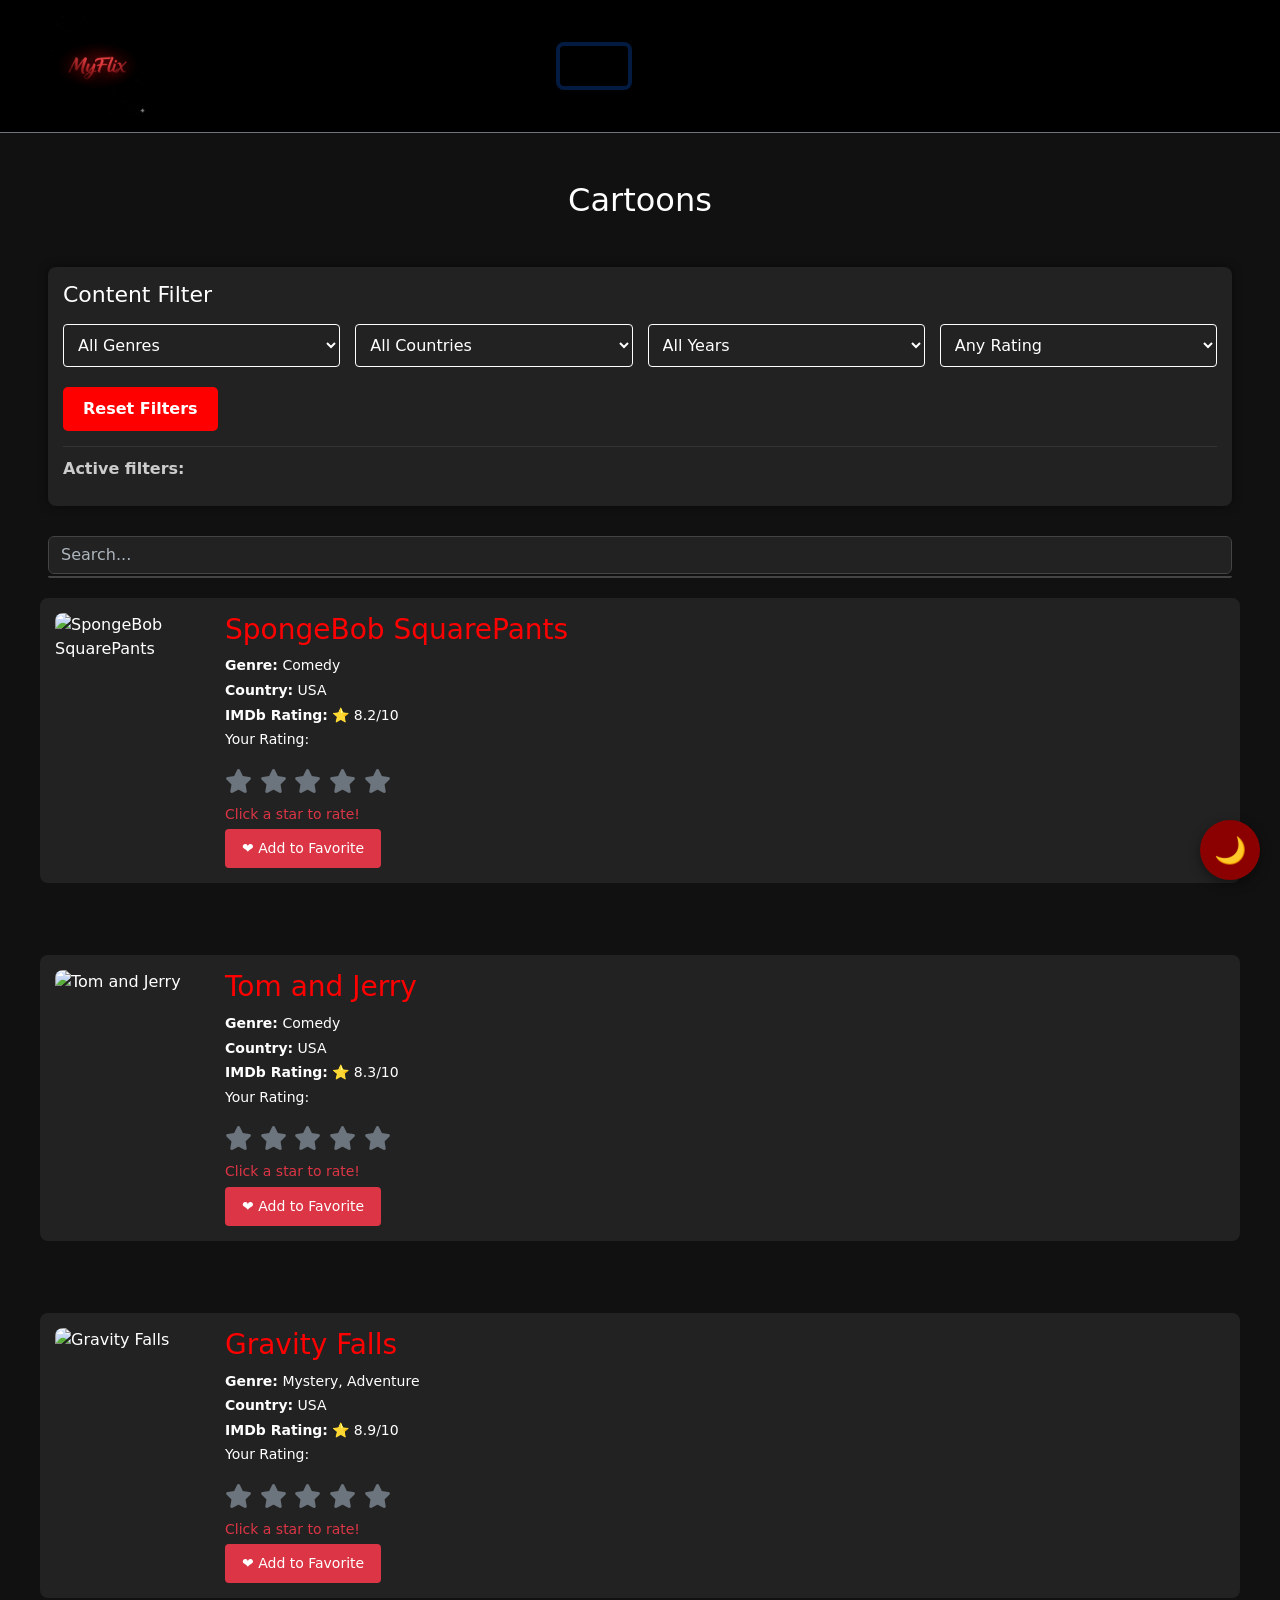
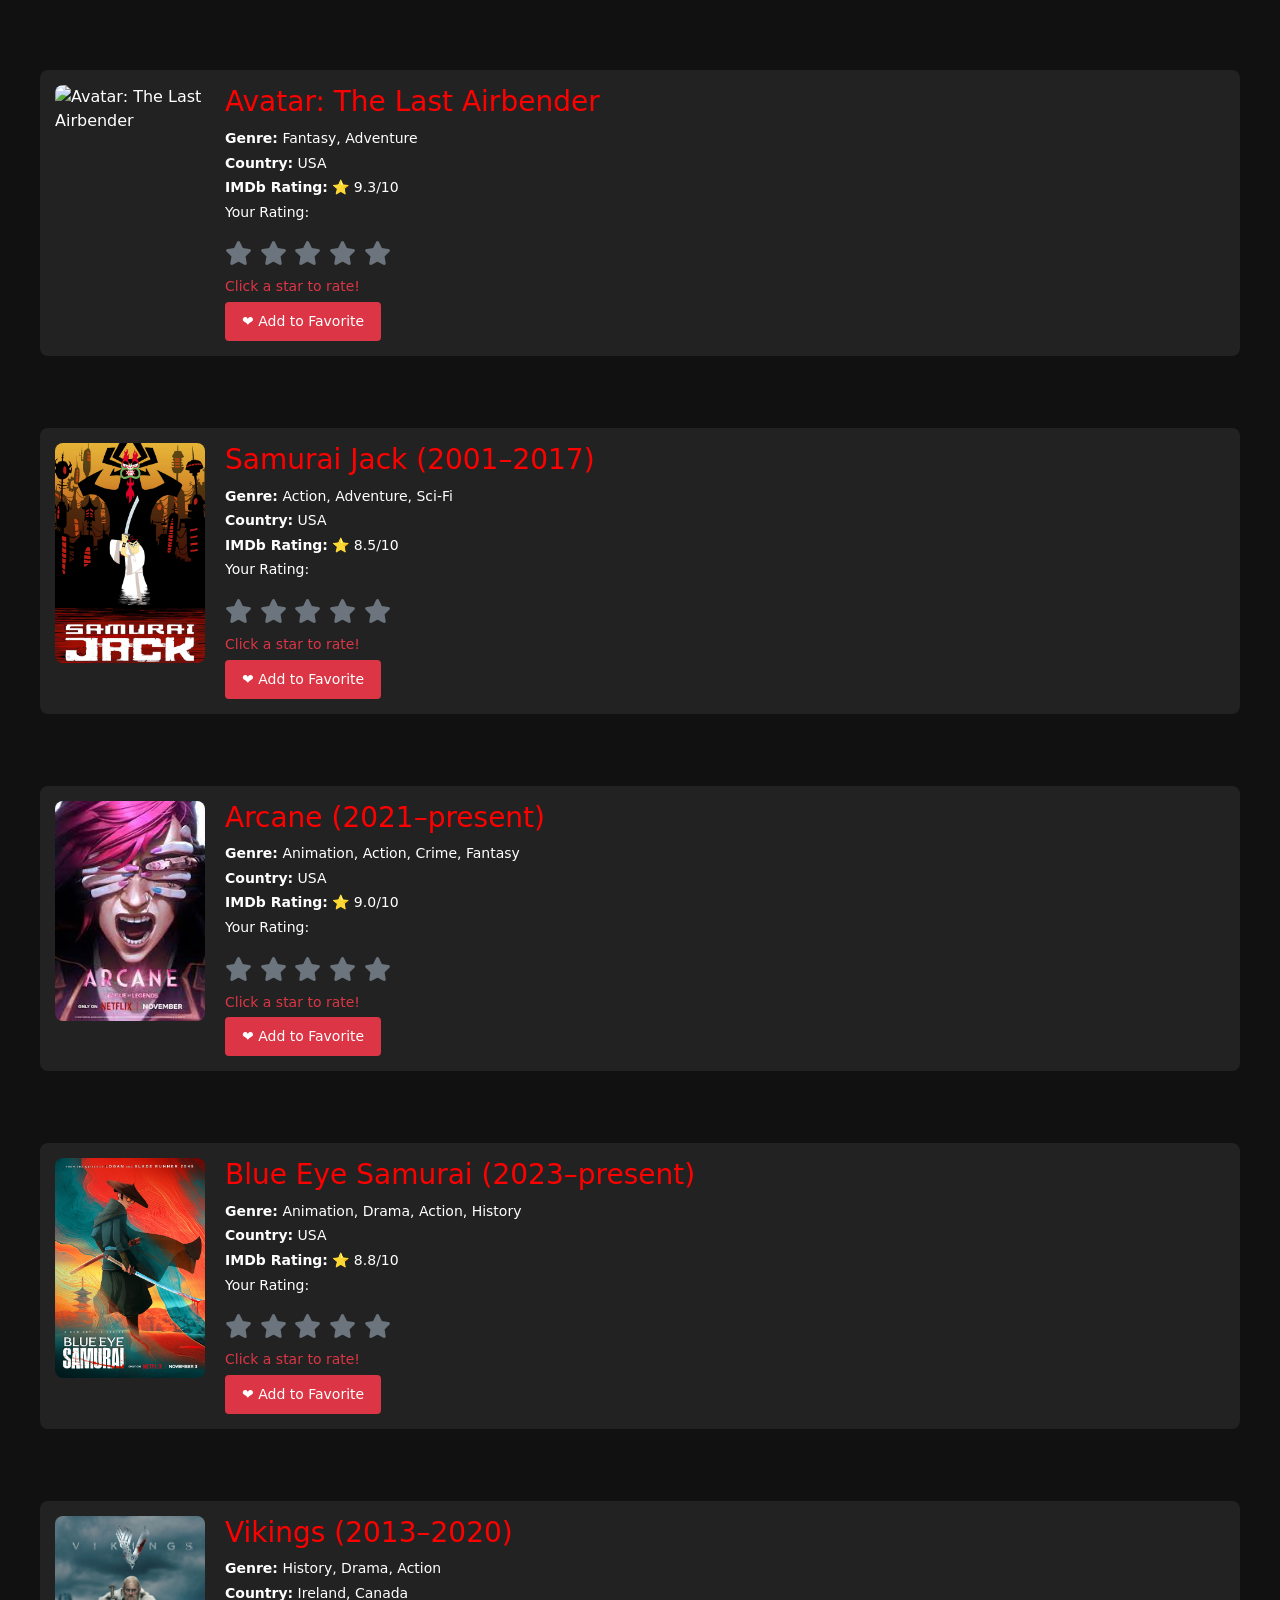
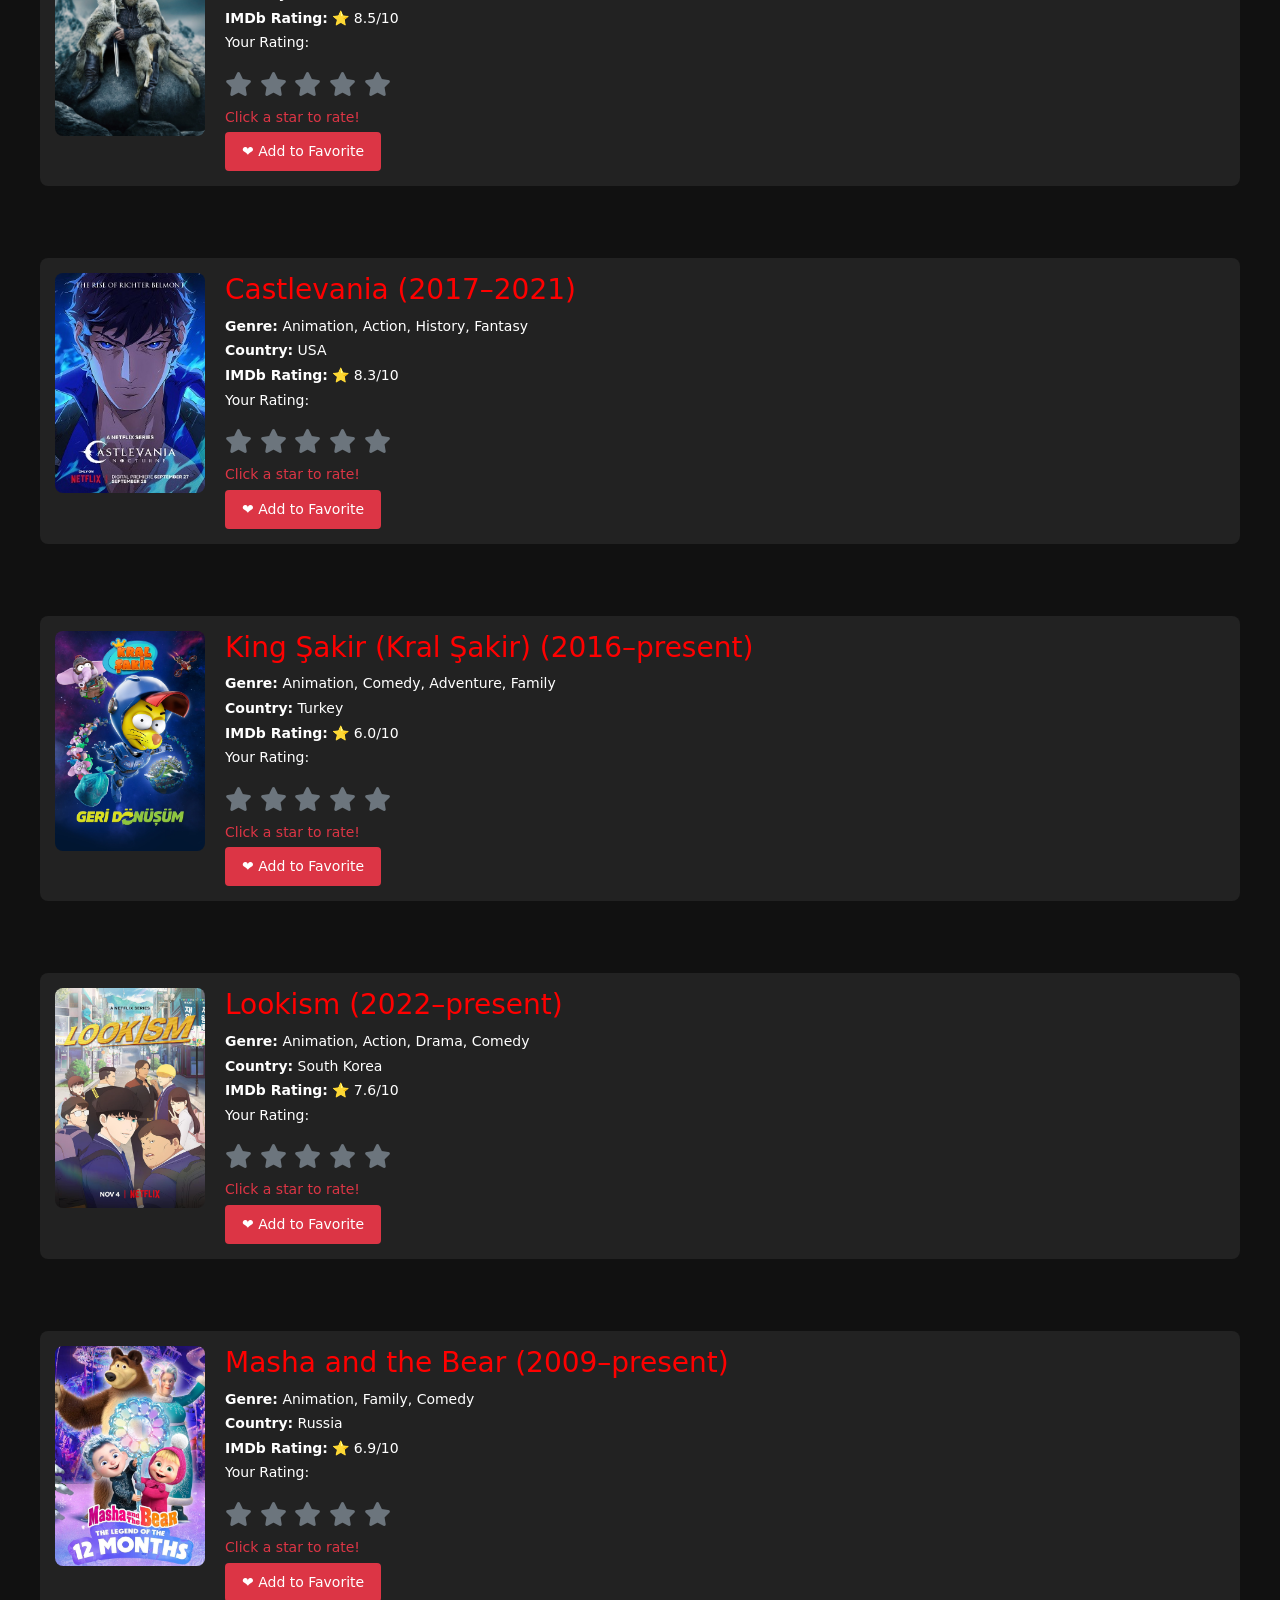
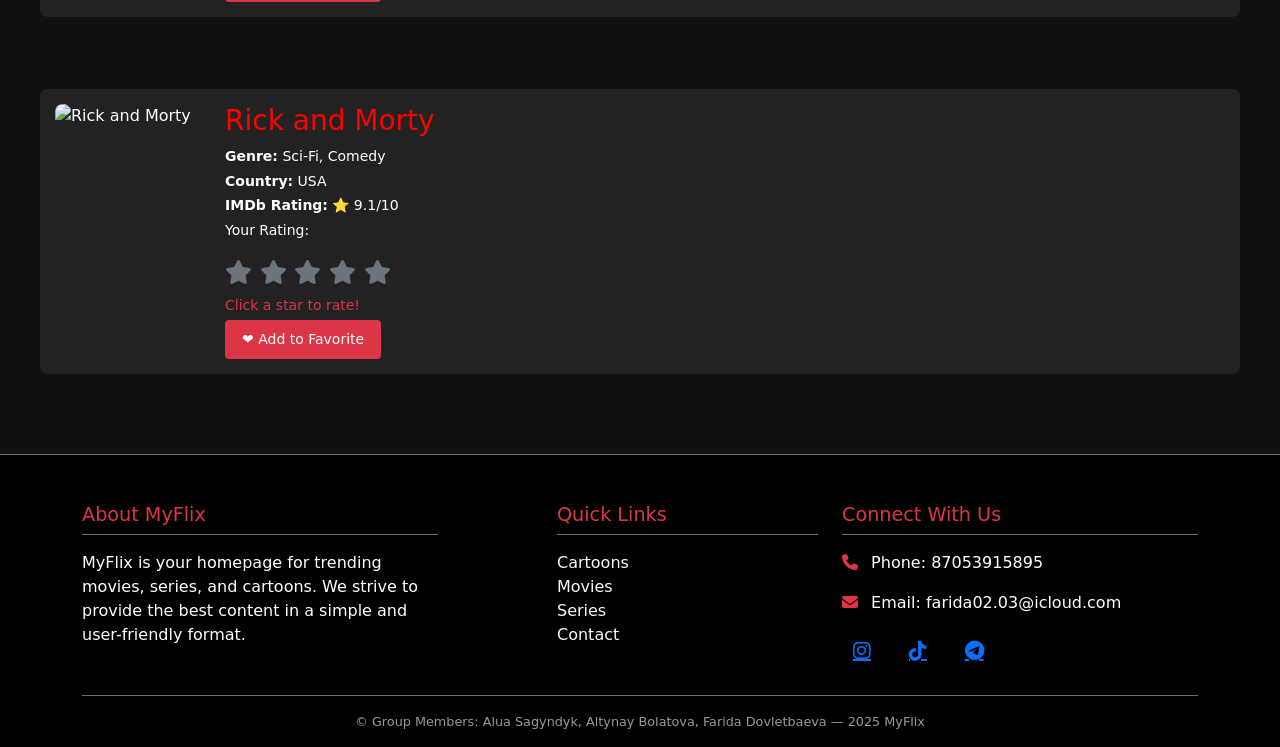
==== commit e08cf69f: "jf" ====
--- a/cartoons.html
+++ b/cartoons.html
@@ -8,6 +8,7 @@
   <link rel="stylesheet" href="style.css" />
   <link rel="stylesheet" href="https://cdnjs.cloudflare.com/ajax/libs/font-awesome/6.4.0/css/all.min.css" />
   <link href="https://cdn.jsdelivr.net/npm/bootstrap@5.3.8/dist/css/bootstrap.min.css" rel="stylesheet" integrity="sha384-sRIl4kxILFvY47J16cr9ZwB07vP4J8+LH7qKQnuqkuIAvNWLzeN8tE5YBujZqJLB" crossorigin="anonymous">
+  
 </head>
 
 <body class="text-white d-flex flex-column min-vh-100 bg-theme-4">
--- a/style.css
+++ b/style.css
@@ -1959,4 +1959,95 @@
 
 body.day-mode .carousel-caption h5 {
     color: black !important;
+}
+
+body:not(.dark-mode) .navbar-toggler {
+    border-color: #000000 !important;
+    background-color: #ffffff !important;
+}
+
+body:not(.dark-mode) .navbar-toggler-icon {
+    background-image: url("data:image/svg+xml,%3csvg xmlns='http://www.w3.org/2000/svg' viewBox='0 0 30 30'%3e%3cpath stroke='%23000000' stroke-linecap='round' stroke-miterlimit='10' stroke-width='2' d='M4 7h22M4 15h22M4 23h22'/%3e%3c/svg%3e") !important;
+}
+
+body:not(.dark-mode) .navbar-toggler:hover {
+    border-color: #333333 !important;
+    background-color: #f8f9fa !important;
+}
+
+body.dark-mode .navbar-toggler {
+    border-color: rgba(255,255,255,.1) !important;
+    background-color: transparent !important;
+}
+
+body.dark-mode .navbar-toggler-icon {
+    background-image: url("data:image/svg+xml,%3csvg xmlns='http://www.w3.org/2000/svg' viewBox='0 0 30 30'%3e%3cpath stroke='rgba(255, 255, 255, 0.55)' stroke-linecap='round' stroke-miterlimit='10' stroke-width='2' d='M4 7h22M4 15h22M4 23h22'/%3e%3c/svg%3e") !important;
+}
+
+body:not(.dark-mode) .navbar-nav .nav-link.active {
+    color: #000000 !important;
+    font-weight: bold;
+    background-color: rgba(0, 0, 0, 0.1);
+    border-radius: 4px;
+}
+
+body:not(.dark-mode) .navbar-nav .nav-link {
+    color: #000000 !important;
+}
+
+body:not(.dark-mode) .navbar-nav .nav-link:hover {
+    color: #dc3545 !important;
+    background-color: rgba(0, 0, 0, 0.05);
+}
+
+body.dark-mode .navbar-nav .nav-link {
+    color: #ffffff !important;
+}
+
+body.dark-mode .navbar-nav .nav-link.active {
+    color: #dc3545 !important;
+}
+/* Стили для устранения пробелов при фильтрации */
+#movies-list,
+#series-list,
+#cartoons-list {
+    display: flex;
+    flex-direction: column;
+    gap: 1rem;
+}
+
+.media-card.hidden {
+    display: none !important;
+}
+
+/* Убираем стандартные отступы Bootstrap которые создают пробелы */
+#movies-list .col-12,
+#series-list .col-12, 
+#cartoons-list .col-12 {
+    margin-bottom: 0;
+    padding: 0;
+}
+.media-card {
+    width: 100%;
+    margin-bottom: 0;
+}
+
+.filter-tag {
+    display: inline-block;
+    background: #dc3545;
+    color: white;
+    padding: 0.25rem 0.75rem;
+    border-radius: 1rem;
+    margin: 0.25rem;
+    font-size: 0.875rem;
+}
+
+.filter-tag span[data-filter-remove] {
+    margin-left: 0.5rem;
+    cursor: pointer;
+    font-weight: bold;
+}
+
+.filter-tag span[data-filter-remove]:hover {
+    opacity: 0.8;
 }
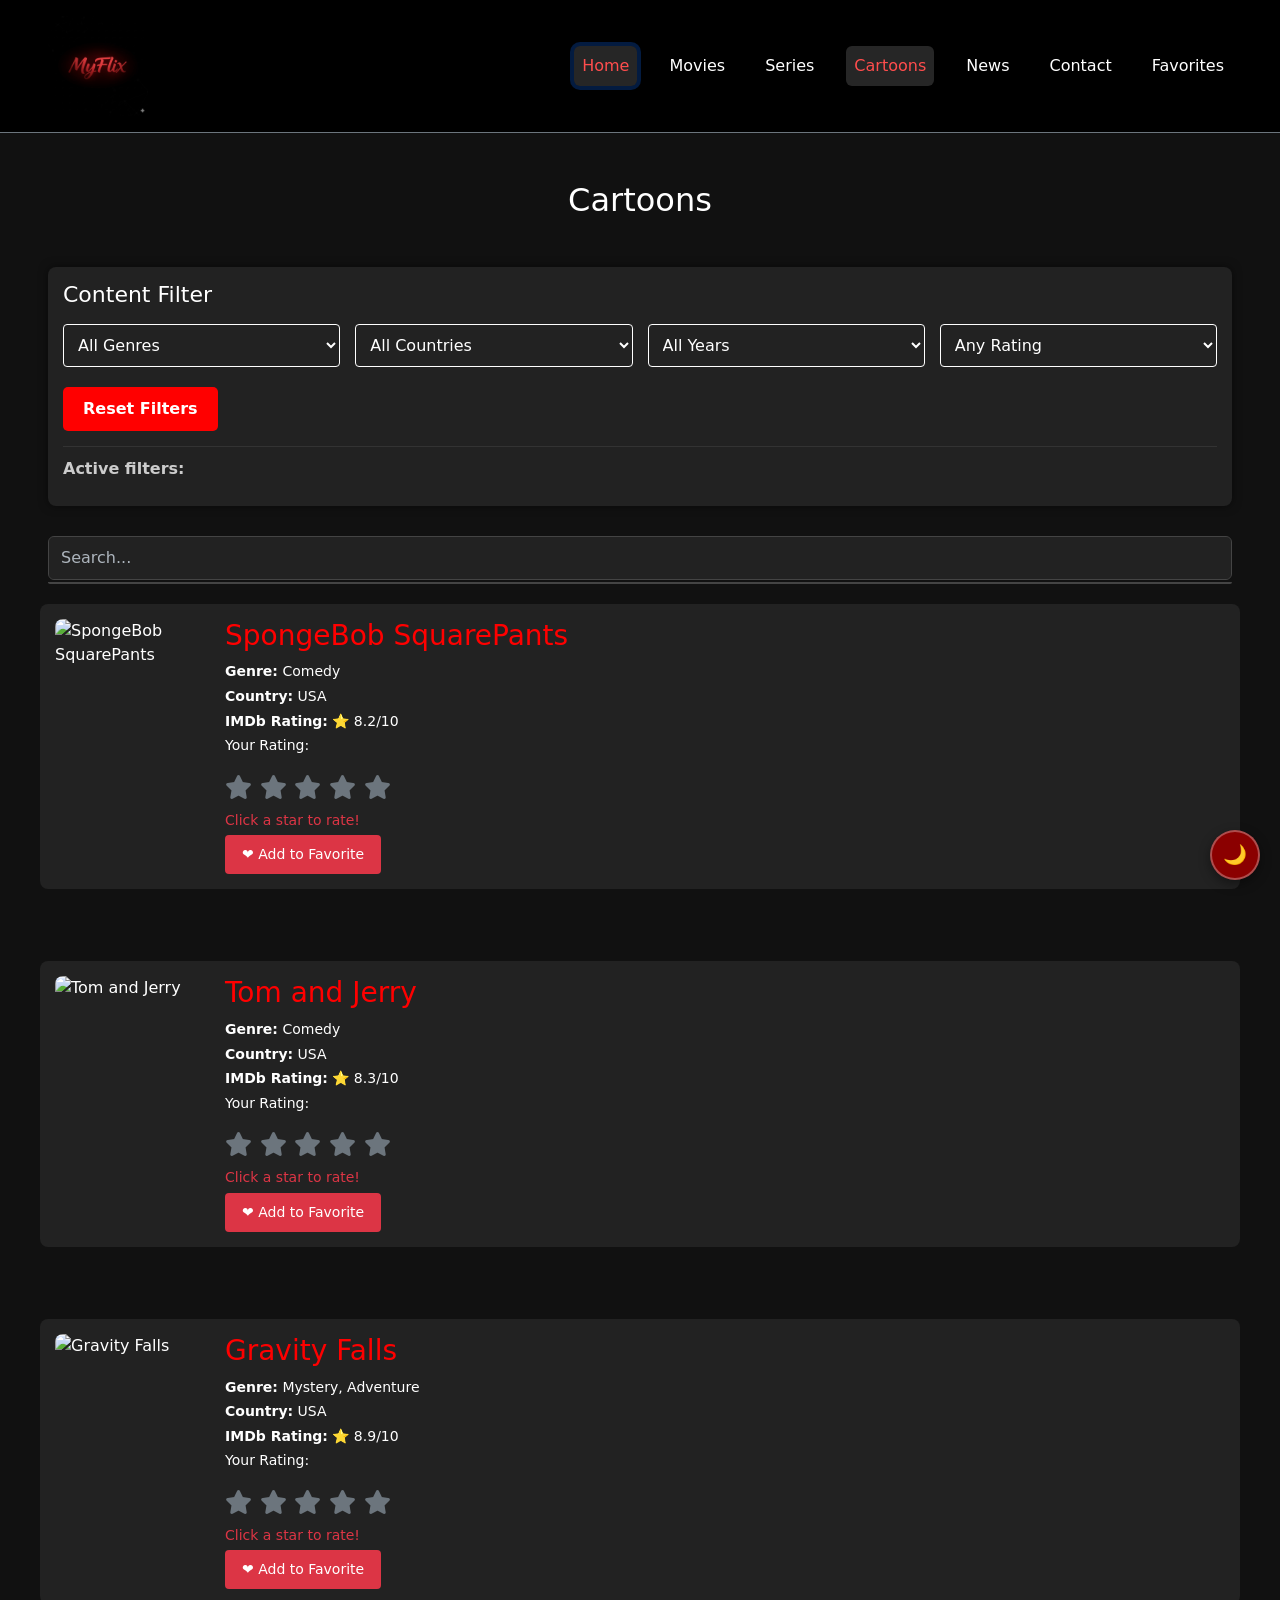
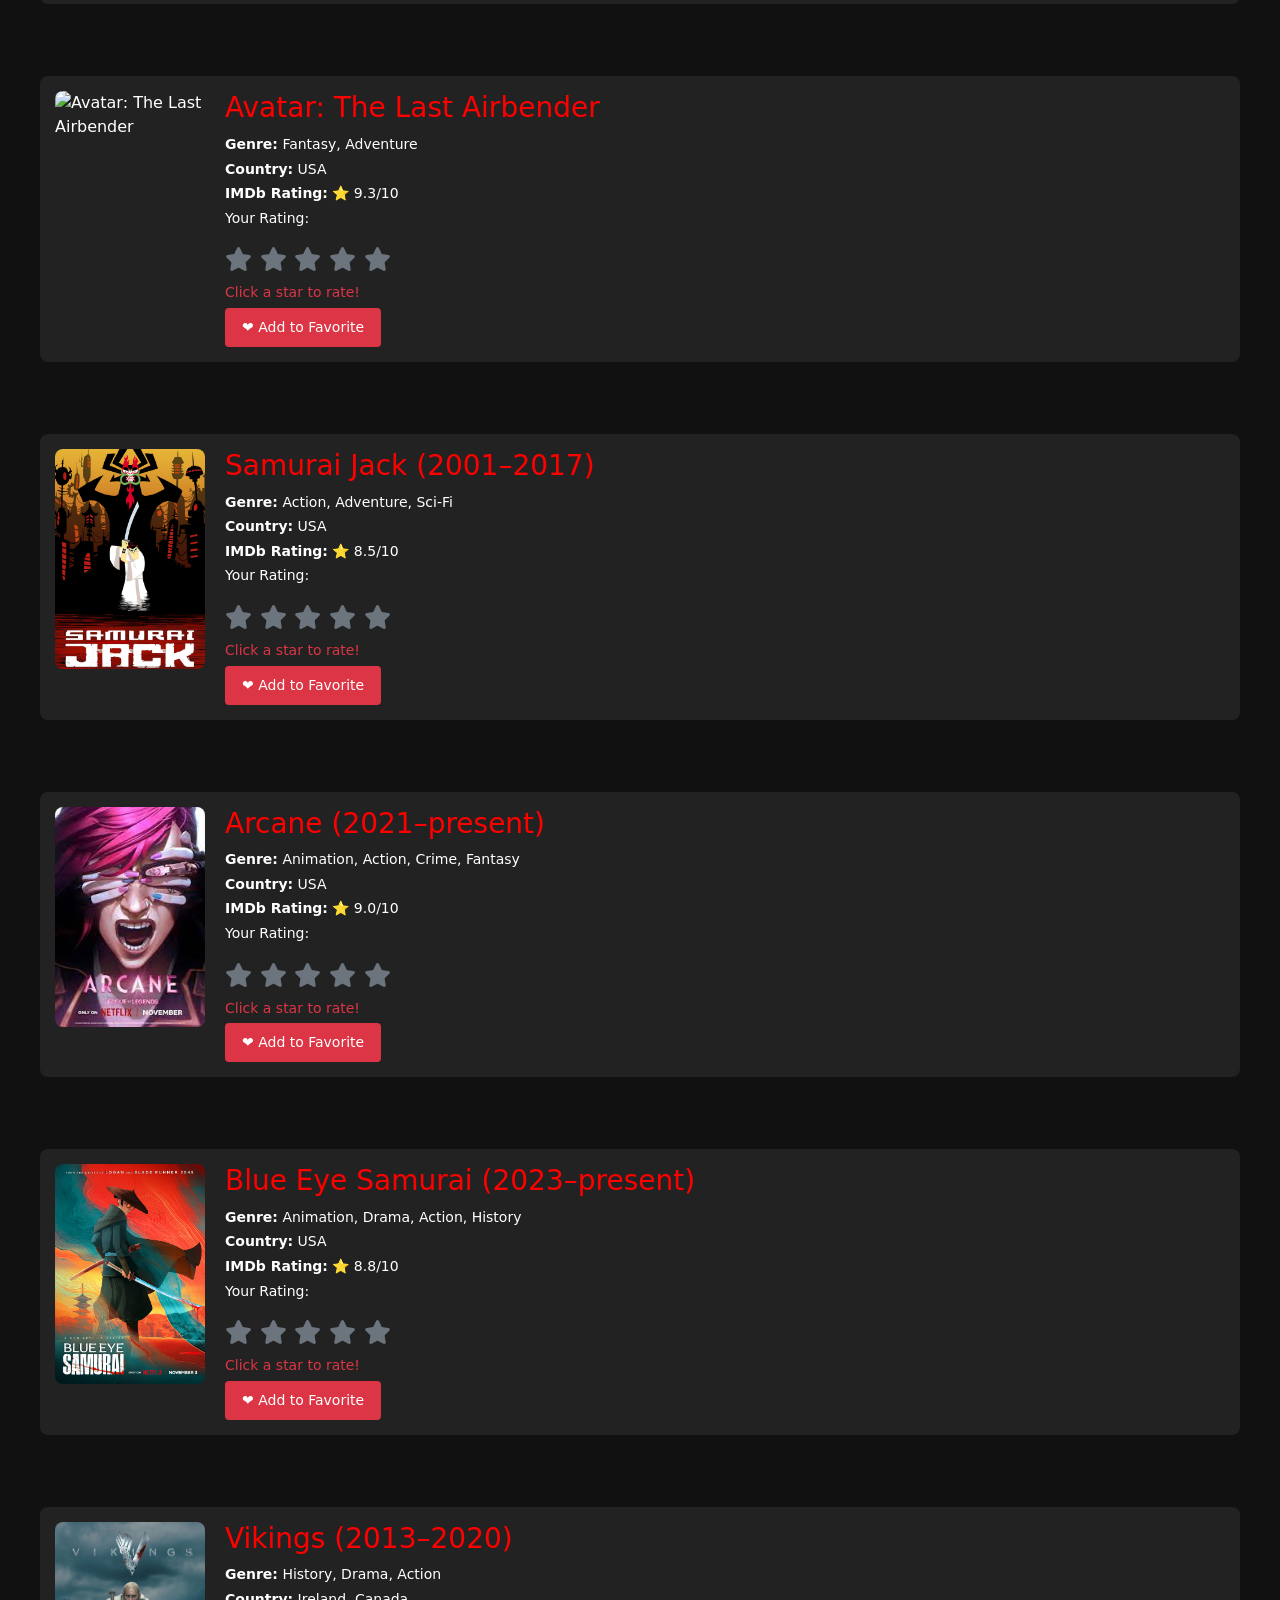
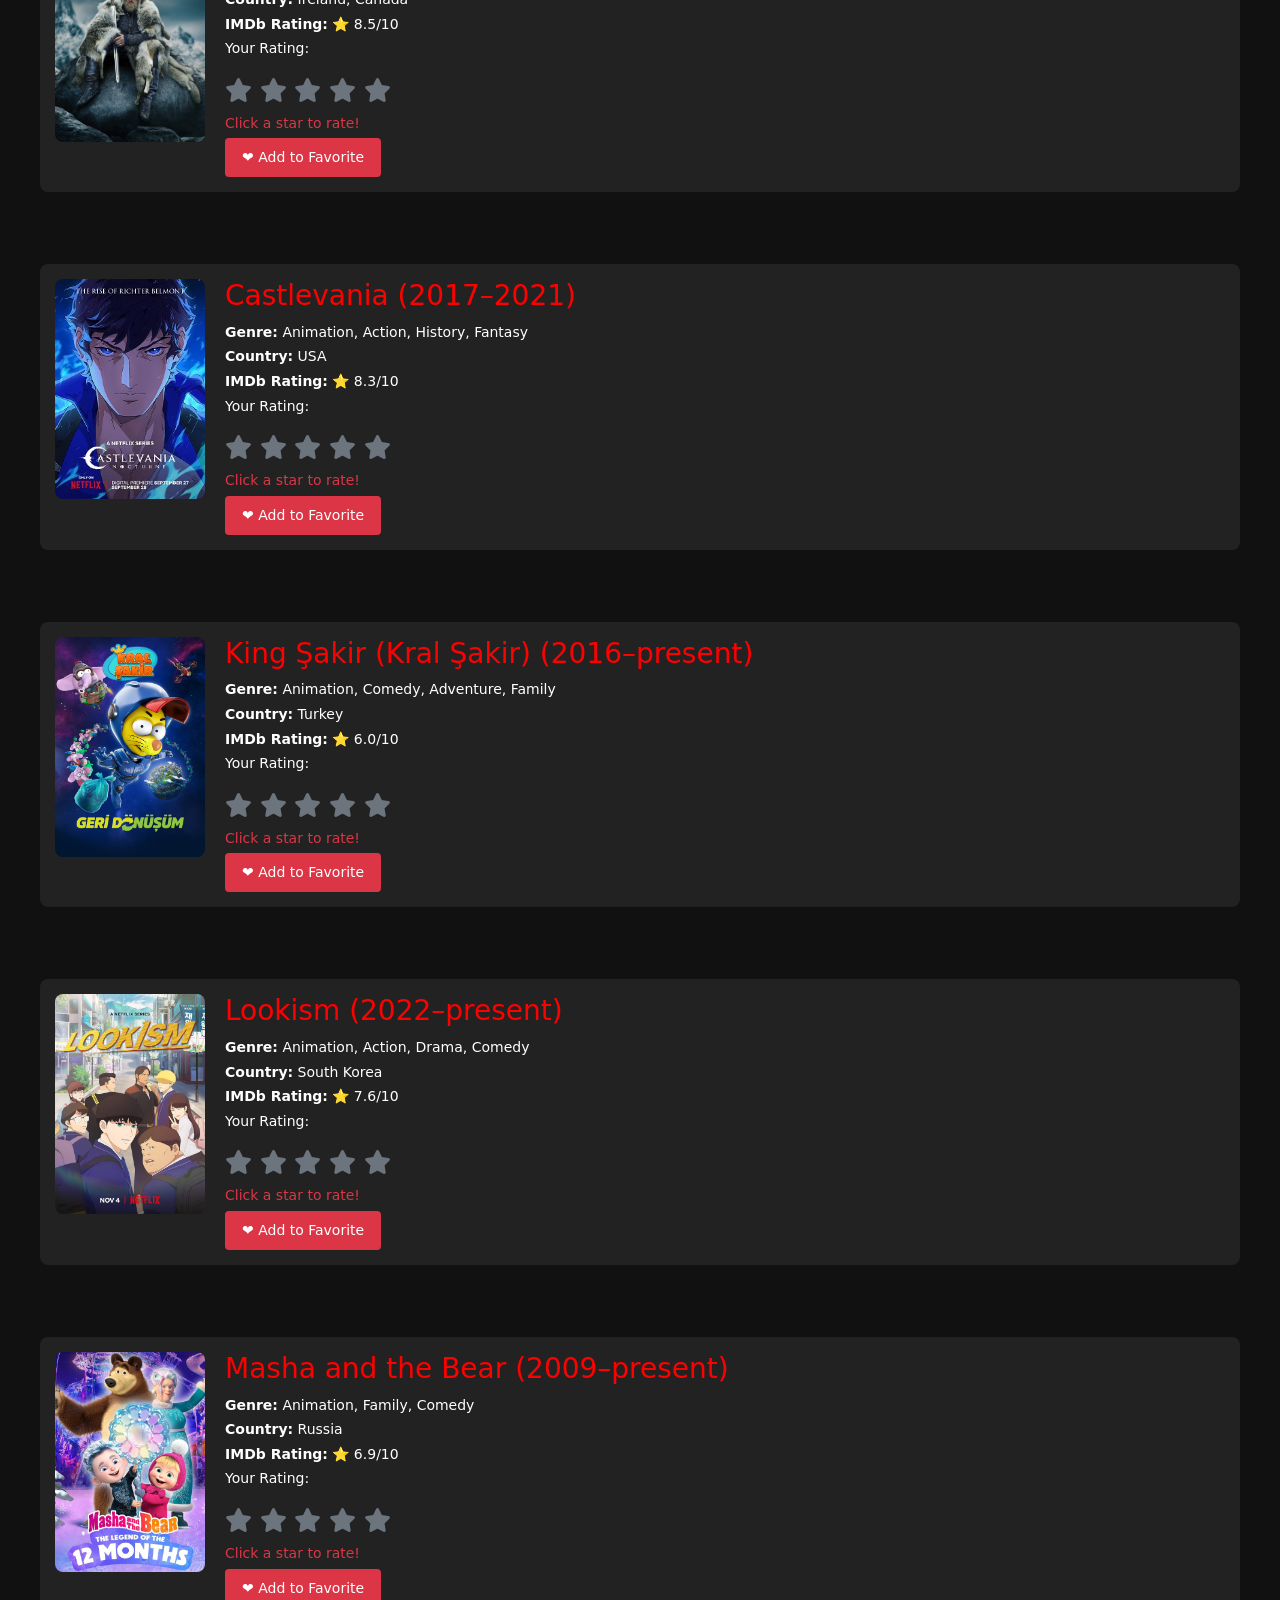
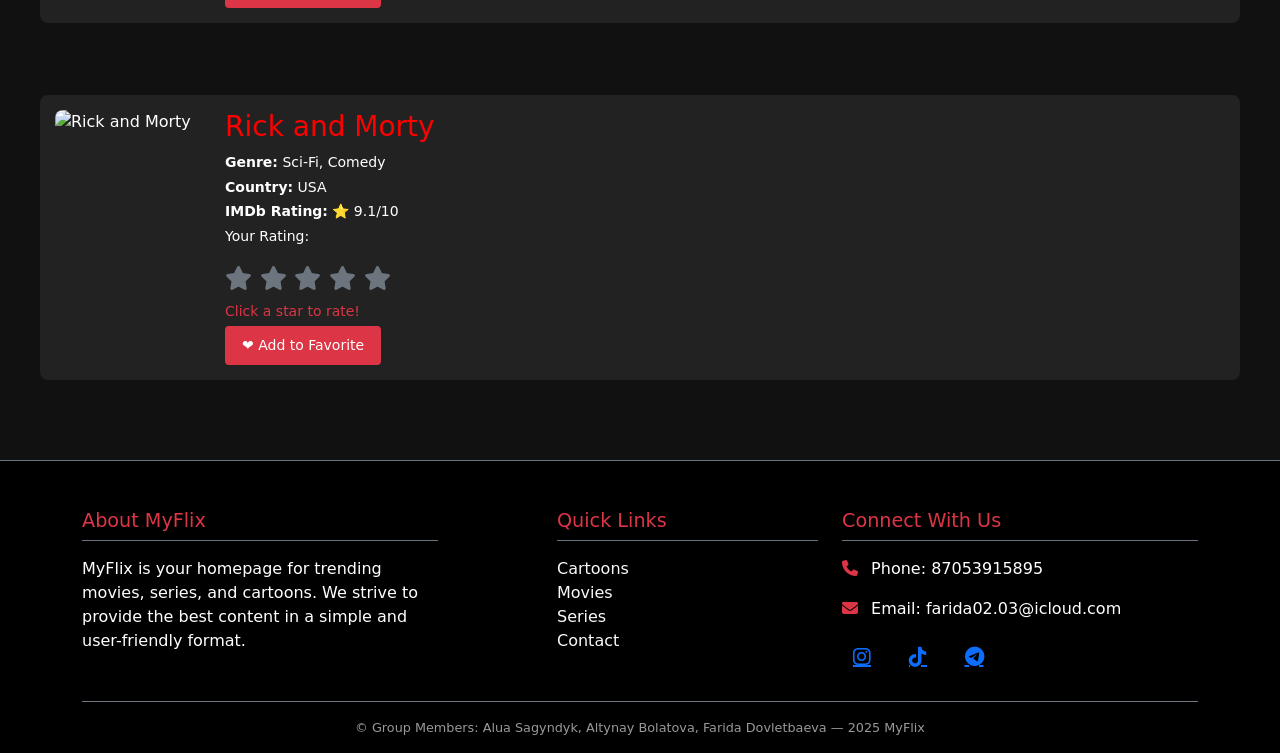
==== commit 72a0c5a1: "Описание изменений" ====
--- a/cartoons.html
+++ b/cartoons.html
@@ -122,7 +122,7 @@
 
       <div class="row g-4 justify-content-center" id="cartoons-list">
         <div class="col-12">
-          <div class="media-card" data-genres="comedy" data-countries="usa" data-year="1990s" data-trailer-key="TcMBFSGVi1c" data-imdb-rating="8.2">
+          <div class="media-card" data-genres="comedy" data-countries="usa" data-year="1990s" data-trailer-key="47ceXAEr2Oo" data-imdb-rating="8.2">
             <img src="https://encrypted-tbn0.gstatic.com/images?q=tbn:ANd9GcT8osYPFkoJ43Ej9K_h3vobKzc-y40s0UqU1w&s" alt="SpongeBob SquarePants" class="img-fluid">
             <div>
               <h3>SpongeBob SquarePants</h3>
@@ -146,7 +146,7 @@
         </div>
 
         <div class="col-12">
-          <div class="media-card" data-genres="comedy" data-countries="usa" data-year="1940s" data-trailer-key="TcMBFSGVi1c" data-imdb-rating="8.3">
+          <div class="media-card" data-genres="comedy" data-countries="usa" data-year="1940s" data-trailer-key="WBYdp2sOut0" data-imdb-rating="8.3">
             <img src="https://resizing.flixster.com/-XZAfHZM39UwaGJIFWKAE8fS0ak=/v3/t/assets/p14279_p_v10_aa.jpg" alt="Tom and Jerry" class="img-fluid">
             <div>
               <h3>Tom and Jerry</h3>
@@ -170,7 +170,7 @@
         </div>
 
         <div class="col-12">
-          <div class="media-card" data-genres="mystery,adventure" data-countries="usa" data-year="2010s" data-trailer-key="TcMBFSGVi1c" data-imdb-rating="8.9">
+          <div class="media-card" data-genres="mystery,adventure" data-countries="usa" data-year="2010s" data-trailer-key="yfUDIPUETUg" data-imdb-rating="8.9">
             <img src="https://resizing.flixster.com/-XZAfHZM39UwaGJIFWKAE8fS0ak=/v3/t/assets/p9248224_b_v8_ax.jpg" alt="Gravity Falls" class="img-fluid">
             <div>
               <h3>Gravity Falls</h3>
@@ -194,7 +194,7 @@
         </div>
 
         <div class="col-12">
-          <div class="media-card" data-genres="fantasy,adventure" data-countries="usa" data-year="2000s" data-trailer-key="TcMBFSGVi1c" data-imdb-rating="9.3">
+          <div class="media-card" data-genres="fantasy,adventure" data-countries="usa" data-year="2000s" data-trailer-key="ooVvH2IYz0wc" data-imdb-rating="9.3">
             <img src="https://m.media-amazon.com/images/I/61Wps+FMG-L._UF1000,1000_QL80_.jpg" alt="Avatar: The Last Airbender" class="img-fluid">
             <div>
               <h3>Avatar: The Last Airbender</h3>
@@ -218,7 +218,7 @@
         </div>
 
         <div class="col-12">
-          <div class="media-card rateable-card" data-genres="action,adventure,sci-fi" data-countries="usa" data-year="2000s" data-trailer-key="TcMBFSGVi1c" data-imdb-rating="8.5">
+          <div class="media-card rateable-card" data-genres="action,adventure,sci-fi" data-countries="usa" data-year="2000s" data-trailer-key="lTn-s-EJqck" data-imdb-rating="8.5">
             <img src="images/samurai.jpg" alt="Samurai Jack Poster" class="img-fluid">
             <div>
               <h3>Samurai Jack (2001–2017)</h3>
@@ -242,7 +242,7 @@
         </div>
 
         <div class="col-12">
-          <div class="media-card rateable-card" data-genres="animation,action,crime,fantasy" data-countries="usa" data-year="2020s" data-trailer-key="TcMBFSGVi1c" data-imdb-rating="9.0">
+          <div class="media-card rateable-card" data-genres="animation,action,crime,fantasy" data-countries="usa" data-year="2020s" data-trailer-key="W4gLFBNGgiY" data-imdb-rating="9.0">
             <img src="images/arcanee.jpg" alt="Arcane Poster" class="img-fluid">
             <div>
               <h3>Arcane (2021–present)</h3>
@@ -266,7 +266,7 @@
         </div>
 
         <div class="col-12">
-          <div class="media-card rateable-card" data-genres="animation,drama,action,history" data-countries="usa" data-year="2020s" data-trailer-key="TcMBFSGVi1c" data-imdb-rating="8.8">
+          <div class="media-card rateable-card" data-genres="animation,drama,action,history" data-countries="usa" data-year="2020s" data-trailer-key="3gLlS9m4kns" data-imdb-rating="8.8">
             <img src="images/blueye.jpg" alt="Blue Eye Samurai Poster" class="img-fluid">
             <div>
               <h3>Blue Eye Samurai (2023–present)</h3>
@@ -290,7 +290,7 @@
         </div>
 
         <div class="col-12">
-          <div class="media-card rateable-card" data-genres="history,drama,action" data-countries="ireland-canada" data-year="2010s" data-trailer-key="TcMBFSGVi1c" data-imdb-rating="8.5">
+          <div class="media-card rateable-card" data-genres="history,drama,action" data-countries="ireland-canada" data-year="2010s" data-trailer-key="drk7x_WkG4g" data-imdb-rating="8.5">
             <img src="images/vikings.jpg" alt="Vikings Poster" class="img-fluid">
             <div>
               <h3>Vikings (2013–2020)</h3>
@@ -314,7 +314,7 @@
         </div>
 
         <div class="col-12">
-          <div class="media-card rateable-card" data-genres="animation,action,history,fantasy" data-countries="usa" data-year="2010s" data-trailer-key="TcMBFSGVi1c" data-imdb-rating="8.3">
+          <div class="media-card rateable-card" data-genres="animation,action,history,fantasy" data-countries="usa" data-year="2010s" data-trailer-key="m3jNb7IdJHQ" data-imdb-rating="8.3">
             <img src="images/castlevania.jpg" alt="Castlevania Poster" class="img-fluid">
             <div>
               <h3>Castlevania (2017–2021)</h3>
@@ -338,7 +338,7 @@
         </div>
 
         <div class="col-12">
-          <div class="media-card rateable-card" data-genres="animation,comedy,adventure,family" data-countries="turkey" data-year="2010s" data-trailer-key="TcMBFSGVi1c" data-imdb-rating="6.0">
+          <div class="media-card rateable-card" data-genres="animation,comedy,adventure,family" data-countries="turkey" data-year="2010s" data-trailer-key="M9b20oMrJjI" data-imdb-rating="6.0">
             <img src="images/kingsakyr.jpg" alt="Kral Şakir Poster" class="img-fluid">
             <div>
               <h3>King Şakir (Kral Şakir) (2016–present)</h3>
@@ -362,7 +362,7 @@
         </div>
 
         <div class="col-12">
-          <div class="media-card rateable-card" data-genres="animation,action,drama,comedy" data-countries="south-korea" data-year="2020s" data-trailer-key="TcMBFSGVi1c" data-imdb-rating="7.6">
+          <div class="media-card rateable-card" data-genres="animation,action,drama,comedy" data-countries="south-korea" data-year="2020s" data-trailer-key="LPgBQSya5rU" data-imdb-rating="7.6">
             <img src="images/look.jpg" alt="Lookism Poster" class="img-fluid">
             <div>
               <h3>Lookism (2022–present)</h3>
@@ -386,7 +386,7 @@
         </div>
 
         <div class="col-12">
-          <div class="media-card rateable-card" data-genres="animation,family,comedy" data-countries="russia" data-year="2000s" data-trailer-key="TcMBFSGVi1c" data-imdb-rating="6.9">
+          <div class="media-card rateable-card" data-genres="animation,family,comedy" data-countries="russia" data-year="2000s" data-trailer-key="Q1cnJVWzrT8" data-imdb-rating="6.9">
             <img src="images/masha.jpg" alt="Masha and the Bear Poster" class="img-fluid">
             <div>
               <h3>Masha and the Bear (2009–present)</h3>
@@ -410,7 +410,7 @@
         </div>
 
         <div class="col-12">
-          <div class="media-card" data-genres="sci-fi,comedy" data-countries="usa" data-year="2010s" data-trailer-key="TcMBFSGVi1c" data-imdb-rating="9.1">
+          <div class="media-card" data-genres="sci-fi,comedy" data-countries="usa" data-year="2010s" data-trailer-key="ySYnTO7leqI" data-imdb-rating="9.1">
             <img src="https://m.media-amazon.com/images/M/MV5BZGQyZjk2MzMtMTcyNC00NGU3LTlmNjItNDExMWM4ZDFhYmQ2XkEyXkFqcGc@._V1_.jpg" alt="Rick and Morty" class="img-fluid">
             <div>
               <h3>Rick and Morty</h3>
--- a/style.css
+++ b/style.css
@@ -1961,52 +1961,6 @@
     color: black !important;
 }
 
-body:not(.dark-mode) .navbar-toggler {
-    border-color: #000000 !important;
-    background-color: #ffffff !important;
-}
-
-body:not(.dark-mode) .navbar-toggler-icon {
-    background-image: url("data:image/svg+xml,%3csvg xmlns='http://www.w3.org/2000/svg' viewBox='0 0 30 30'%3e%3cpath stroke='%23000000' stroke-linecap='round' stroke-miterlimit='10' stroke-width='2' d='M4 7h22M4 15h22M4 23h22'/%3e%3c/svg%3e") !important;
-}
-
-body:not(.dark-mode) .navbar-toggler:hover {
-    border-color: #333333 !important;
-    background-color: #f8f9fa !important;
-}
-
-body.dark-mode .navbar-toggler {
-    border-color: rgba(255,255,255,.1) !important;
-    background-color: transparent !important;
-}
-
-body.dark-mode .navbar-toggler-icon {
-    background-image: url("data:image/svg+xml,%3csvg xmlns='http://www.w3.org/2000/svg' viewBox='0 0 30 30'%3e%3cpath stroke='rgba(255, 255, 255, 0.55)' stroke-linecap='round' stroke-miterlimit='10' stroke-width='2' d='M4 7h22M4 15h22M4 23h22'/%3e%3c/svg%3e") !important;
-}
-
-body:not(.dark-mode) .navbar-nav .nav-link.active {
-    color: #000000 !important;
-    font-weight: bold;
-    background-color: rgba(0, 0, 0, 0.1);
-    border-radius: 4px;
-}
-
-body:not(.dark-mode) .navbar-nav .nav-link {
-    color: #000000 !important;
-}
-
-body:not(.dark-mode) .navbar-nav .nav-link:hover {
-    color: #dc3545 !important;
-    background-color: rgba(0, 0, 0, 0.05);
-}
-
-body.dark-mode .navbar-nav .nav-link {
-    color: #ffffff !important;
-}
-
-body.dark-mode .navbar-nav .nav-link.active {
-    color: #dc3545 !important;
-}
 /* Стили для устранения пробелов при фильтрации */
 #movies-list,
 #series-list,
@@ -2050,4 +2004,1912 @@
 
 .filter-tag span[data-filter-remove]:hover {
     opacity: 0.8;
+}
+
+/* Гарантия что фильтры хорошо выглядят на всех устройствах */
+.filter-controls {
+  margin-bottom: 30px;
+}
+
+.select-group {
+  display: flex;
+  flex-wrap: wrap;
+  gap: 10px;
+  margin-bottom: 20px;
+}
+
+.filter-select {
+  flex: 1;
+  min-width: 150px;
+}
+
+@media (max-width: 768px) {
+  .filter-select {
+    flex: 1 1 100%;
+  }
+}
+
+#reset-filters-btn {
+  white-space: nowrap;
+}
+
+@media (max-width: 768px) {
+  #reset-filters-btn {
+    width: 100%;
+  }
+}
+
+/* Адаптивные стили для страницы Contact */
+
+/* Общие медиа-запросы */
+@media (max-width: 1200px) {
+  .container-fluid {
+    padding-left: 20px !important;
+    padding-right: 20px !important;
+  }
+}
+
+@media (max-width: 992px) {
+  /* Header адаптация для планшета */
+  .navbar-collapse {
+    background-color: rgba(0, 0, 0, 0.9);
+    padding: 15px;
+    border-radius: 8px;
+    margin-top: 10px;
+  }
+  
+  .navbar-nav {
+    gap: 15px !important;
+  }
+  
+  .nav-link {
+    padding: 8px 12px !important;
+    text-align: center;
+  }
+  
+  /* Основной контент */
+  .container {
+    padding: 0 15px !important;
+  }
+  
+  h2 {
+    font-size: 1.8rem;
+    margin-bottom: 30px !important;
+  }
+  
+  /* Форма */
+  .contact-form {
+    max-width: 100% !important;
+    padding: 0 10px;
+  }
+  
+  .form-label {
+    font-size: 1rem;
+  }
+  
+  .form-control {
+    font-size: 0.95rem;
+    padding: 10px 12px;
+  }
+  
+  .submit-button {
+    padding: 12px;
+    font-size: 1rem;
+  }
+  
+  /* Footer */
+  .footer-section {
+    margin-bottom: 30px;
+  }
+}
+
+@media (max-width: 768px) {
+  /* Header для мобильных */
+  header {
+    padding: 10px 0 !important;
+  }
+  
+  .logo {
+    width: 80px !important;
+  }
+  
+  .navbar-toggler {
+    padding: 4px 8px;
+    font-size: 0.9rem;
+  }
+  
+  /* Основной контент */
+  .py-5 {
+    padding-top: 30px !important;
+    padding-bottom: 30px !important;
+  }
+  
+  h2 {
+    font-size: 1.6rem;
+    margin-bottom: 25px !important;
+  }
+  
+  /* Форма */
+  .contact-form {
+    padding: 0 5px;
+  }
+  
+  .mb-4 {
+    margin-bottom: 20px !important;
+  }
+  
+  .mb-3 {
+    margin-bottom: 15px !important;
+  }
+  
+  .form-label {
+    font-size: 0.95rem;
+    margin-bottom: 8px;
+  }
+  
+  .form-control {
+    font-size: 0.9rem;
+    padding: 12px;
+  }
+  
+  textarea.form-control {
+    min-height: 120px;
+  }
+  
+  .submit-button {
+    padding: 14px;
+    font-size: 1rem;
+    font-weight: 500;
+  }
+  
+  /* Footer */
+  footer {
+    padding: 30px 0 20px 0 !important;
+  }
+  
+  .footer-section h3 {
+    font-size: 1.2rem;
+  }
+  
+  .footer-section p,
+  .footer-section li {
+    font-size: 0.9rem;
+  }
+  
+  .contact p {
+    font-size: 0.9rem;
+  }
+  
+  .social-links {
+    justify-content: center;
+  }
+  
+  .footer-bottom {
+    font-size: 0.8rem;
+    line-height: 1.4;
+  }
+}
+
+@media (max-width: 576px) {
+  /* Маленькие мобильные устройства */
+  .container-fluid {
+    padding-left: 15px !important;
+    padding-right: 15px !important;
+  }
+  
+  .logo {
+    width: 70px !important;
+  }
+  
+  /* Основной контент */
+  h2 {
+    font-size: 1.4rem;
+    margin-bottom: 20px !important;
+  }
+  
+  /* Форма */
+  .contact-form {
+    padding: 0;
+  }
+  
+  .form-label {
+    font-size: 0.9rem;
+  }
+  
+  .form-control {
+    font-size: 0.85rem;
+    padding: 10px;
+  }
+  
+  .form-control::placeholder {
+    font-size: 0.85rem;
+  }
+  
+  textarea.form-control {
+    min-height: 100px;
+  }
+  
+  .submit-button {
+    padding: 12px;
+    font-size: 0.95rem;
+  }
+  
+  /* Footer */
+  .footer-section {
+    text-align: center;
+  }
+  
+  .footer-section h3 {
+    font-size: 1.1rem;
+  }
+  
+  .list-unstyled {
+    text-align: center;
+  }
+  
+  .contact {
+    text-align: center;
+  }
+  
+  .footer-bottom {
+    font-size: 0.75rem;
+    padding: 0 10px;
+  }
+}
+
+@media (max-width: 400px) {
+  /* Очень маленькие устройства */
+  h2 {
+    font-size: 1.3rem;
+  }
+  
+  .form-control {
+    padding: 8px 10px;
+  }
+  
+  .submit-button {
+    padding: 10px;
+    font-size: 0.9rem;
+  }
+  
+  .footer-bottom {
+    font-size: 0.7rem;
+  }
+}
+
+/* Дополнительные улучшения для адаптивности формы */
+.contact-form {
+  background: rgba(255, 255, 255, 0.05);
+  padding: 30px;
+  border-radius: 10px;
+  backdrop-filter: blur(10px);
+  border: 1px solid rgba(255, 255, 255, 0.1);
+}
+
+@media (max-width: 768px) {
+  .contact-form {
+    padding: 20px 15px;
+    border-radius: 8px;
+  }
+}
+
+@media (max-width: 576px) {
+  .contact-form {
+    padding: 15px 10px;
+    border-radius: 6px;
+  }
+}
+
+/* Улучшение читаемости на маленьких экранах */
+@media (max-width: 768px) {
+  body {
+    font-size: 14px;
+  }
+  
+  .navbar-nav {
+    text-align: center;
+  }
+  
+  .nav-item {
+    margin: 5px 0;
+  }
+}
+
+/* Адаптация кнопки темы */
+@media (max-width: 768px) {
+  #theme-toggle {
+    top: 10px;
+    right: 10px;
+    padding: 6px 10px;
+    font-size: 0.9rem;
+  }
+}
+
+/* Улучшение социальных иконок */
+.social-links {
+  flex-wrap: wrap;
+}
+
+@media (max-width: 576px) {
+  .social-links {
+    gap: 15px;
+  }
+  
+  .social-links a {
+    width: 35px !important;
+    height: 35px !important;
+  }
+  
+  .social-links i {
+    font-size: 0.9rem !important;
+  }
+}
+
+/* Гарантия что все элементы формы доступны для touch */
+.form-control, .submit-button {
+  min-height: 44px; /* Минимальная высота для удобного тапа */
+}
+
+@media (max-width: 768px) {
+  .form-control, .submit-button {
+    min-height: 48px; /* Немного больше на мобильных */
+  }
+}
+
+/* Анимация для лучшего UX */
+.submit-button {
+  transition: all 0.3s ease;
+}
+
+.submit-button:hover {
+  transform: translateY(-2px);
+  box-shadow: 0 4px 12px rgba(220, 53, 69, 0.3);
+}
+
+@media (max-width: 768px) {
+  .submit-button:active {
+    transform: translateY(0);
+  }
+}
+
+/* Улучшение отступов для лучшего восприятия на мобильных */
+@media (max-width: 768px) {
+  .py-5 {
+    padding-top: 25px !important;
+    padding-bottom: 25px !important;
+  }
+  
+  .mb-4 {
+    margin-bottom: 15px !important;
+  }
+}
+
+/* Адаптация контактной информации в footer */
+.contact p {
+  display: flex;
+  align-items: center;
+  margin-bottom: 8px;
+}
+
+@media (max-width: 576px) {
+  .contact p {
+    justify-content: center;
+    text-align: center;
+    flex-direction: column;
+    gap: 5px;
+  }
+  
+  .contact .icon {
+    margin-right: 0 !important;
+  }
+}
+
+/* Адаптивные стили для страницы Favorites */
+
+/* Общие медиа-запросы */
+@media (max-width: 1200px) {
+  .container-fluid {
+    padding-left: 20px !important;
+    padding-right: 20px !important;
+  }
+}
+
+@media (max-width: 992px) {
+  /* Header адаптация для планшета */
+  .navbar-collapse {
+    background-color: rgba(0, 0, 0, 0.9);
+    padding: 15px;
+    border-radius: 8px;
+    margin-top: 10px;
+  }
+  
+  .navbar-nav {
+    gap: 15px !important;
+  }
+  
+  .nav-link {
+    padding: 8px 12px !important;
+    text-align: center;
+  }
+  
+  /* Основной контент */
+  .container-fluid {
+    padding: 0 20px !important;
+  }
+  
+  h1 {
+    font-size: 2rem;
+    margin-bottom: 30px !important;
+  }
+  
+  /* Контейнер избранного */
+  #favoritesContainer {
+    gap: 25px;
+  }
+  
+  /* Карточки избранного */
+  .favorite-card {
+    flex: 0 1 calc(50% - 25px);
+    max-width: calc(50% - 25px);
+  }
+  
+  /* Footer */
+  .footer-section {
+    margin-bottom: 30px;
+  }
+}
+
+@media (max-width: 768px) {
+  /* Header для мобильных */
+  header {
+    padding: 10px 0 !important;
+  }
+  
+  .logo {
+    width: 80px !important;
+  }
+  
+  .navbar-toggler {
+    padding: 4px 8px;
+    font-size: 0.9rem;
+  }
+  
+  /* Основной контент */
+  .my-5 {
+    margin-top: 30px !important;
+    margin-bottom: 30px !important;
+  }
+  
+  h1 {
+    font-size: 1.8rem;
+    margin-bottom: 25px !important;
+  }
+  
+  /* Контейнер избранного */
+  #favoritesContainer {
+    gap: 20px;
+    flex-direction: column;
+    align-items: center;
+  }
+  
+  /* Карточки избранного */
+  .favorite-card {
+    flex: 0 1 100%;
+    max-width: 400px;
+    width: 100%;
+  }
+  
+  .favorite-card img {
+    max-width: 150px;
+    height: 200px;
+    object-fit: cover;
+  }
+  
+  .favorite-card-content {
+    padding: 15px;
+  }
+  
+  .favorite-card h3 {
+    font-size: 1.3rem;
+    margin-bottom: 10px;
+  }
+  
+  .favorite-card p {
+    font-size: 0.9rem;
+    margin-bottom: 8px;
+  }
+  
+  /* Кнопки действий */
+  .favorite-actions {
+    flex-direction: column;
+    gap: 10px;
+    margin-top: 15px;
+  }
+  
+  .favorite-actions button {
+    width: 100%;
+    padding: 10px;
+    font-size: 0.9rem;
+  }
+  
+  /* Сообщение пустого состояния */
+  .empty-favorites {
+    padding: 40px 20px;
+    text-align: center;
+  }
+  
+  .empty-favorites h2 {
+    font-size: 1.5rem;
+    margin-bottom: 15px;
+  }
+  
+  .empty-favorites p {
+    font-size: 1rem;
+    margin-bottom: 20px;
+  }
+  
+  .empty-favorites .btn {
+    padding: 12px 24px;
+    font-size: 1rem;
+  }
+  
+  /* Footer */
+  footer {
+    padding: 30px 0 20px 0 !important;
+  }
+  
+  .footer-section h3 {
+    font-size: 1.2rem;
+  }
+  
+  .footer-section p,
+  .footer-section li {
+    font-size: 0.9rem;
+  }
+  
+  .contact p {
+    font-size: 0.9rem;
+  }
+  
+  .social-links {
+    justify-content: center;
+  }
+  
+  .footer-bottom {
+    font-size: 0.8rem;
+    line-height: 1.4;
+  }
+}
+
+@media (max-width: 576px) {
+  /* Маленькие мобильные устройства */
+  .container-fluid {
+    padding-left: 15px !important;
+    padding-right: 15px !important;
+  }
+  
+  .logo {
+    width: 70px !important;
+  }
+  
+  /* Основной контент */
+  h1 {
+    font-size: 1.6rem;
+    margin-bottom: 20px !important;
+  }
+  
+  /* Карточки избранного */
+  .favorite-card {
+    flex-direction: column;
+    text-align: center;
+    max-width: 100%;
+  }
+  
+  .favorite-card img {
+    max-width: 120px;
+    height: 160px;
+    margin: 0 auto 15px auto;
+  }
+  
+  .favorite-card-content {
+    padding: 12px;
+  }
+  
+  .favorite-card h3 {
+    font-size: 1.2rem;
+  }
+  
+  .favorite-card p {
+    font-size: 0.85rem;
+  }
+  
+  /* Кнопки действий */
+  .favorite-actions {
+    gap: 8px;
+  }
+  
+  .favorite-actions button {
+    padding: 8px 12px;
+    font-size: 0.85rem;
+  }
+  
+  /* Сообщение пустого состояния */
+  .empty-favorites {
+    padding: 30px 15px;
+  }
+  
+  .empty-favorites h2 {
+    font-size: 1.3rem;
+  }
+  
+  .empty-favorites p {
+    font-size: 0.9rem;
+  }
+  
+  .empty-favorites .btn {
+    padding: 10px 20px;
+    font-size: 0.9rem;
+  }
+  
+  /* Footer */
+  .footer-section {
+    text-align: center;
+  }
+  
+  .footer-section h3 {
+    font-size: 1.1rem;
+  }
+  
+  .list-unstyled {
+    text-align: center;
+  }
+  
+  .contact {
+    text-align: center;
+  }
+  
+  .footer-bottom {
+    font-size: 0.75rem;
+    padding: 0 10px;
+  }
+}
+
+@media (max-width: 400px) {
+  /* Очень маленькие устройства */
+  h1 {
+    font-size: 1.4rem;
+  }
+  
+  .favorite-card {
+    margin: 0 5px;
+  }
+  
+  .favorite-card img {
+    max-width: 100px;
+    height: 140px;
+  }
+  
+  .favorite-card-content {
+    padding: 10px;
+  }
+  
+  .favorite-card h3 {
+    font-size: 1.1rem;
+  }
+  
+  .empty-favorites {
+    padding: 20px 10px;
+  }
+  
+  .empty-favorites h2 {
+    font-size: 1.2rem;
+  }
+  
+  .footer-bottom {
+    font-size: 0.7rem;
+  }
+}
+
+/* Дополнительные улучшения для адаптивности */
+
+/* Базовая стилизация карточек избранного */
+.favorite-card {
+  background: rgba(255, 255, 255, 0.05);
+  border-radius: 10px;
+  border: 1px solid rgba(255, 255, 255, 0.1);
+  backdrop-filter: blur(10px);
+  transition: all 0.3s ease;
+  display: flex;
+  gap: 15px;
+  padding: 15px;
+}
+
+@media (max-width: 576px) {
+  .favorite-card {
+    flex-direction: column;
+    text-align: center;
+  }
+}
+
+.favorite-card:hover {
+  transform: translateY(-5px);
+  box-shadow: 0 10px 25px rgba(0, 0, 0, 0.3);
+}
+
+.favorite-card img {
+  border-radius: 8px;
+  object-fit: cover;
+  flex-shrink: 0;
+}
+
+.favorite-card-content {
+  flex: 1;
+  display: flex;
+  flex-direction: column;
+  justify-content: space-between;
+}
+
+/* Улучшение читаемости на маленьких экранах */
+@media (max-width: 768px) {
+  body {
+    font-size: 14px;
+  }
+  
+  .navbar-nav {
+    text-align: center;
+  }
+  
+  .nav-item {
+    margin: 5px 0;
+  }
+}
+
+/* Адаптация кнопки темы */
+@media (max-width: 768px) {
+  #theme-toggle {
+    top: 10px;
+    right: 10px;
+    padding: 6px 10px;
+    font-size: 0.9rem;
+  }
+}
+
+/* Улучшение социальных иконок */
+.social-links {
+  flex-wrap: wrap;
+}
+
+@media (max-width: 576px) {
+  .social-links {
+    gap: 15px;
+  }
+  
+  .social-links a {
+    width: 35px !important;
+    height: 35px !important;
+  }
+  
+  .social-links i {
+    font-size: 0.9rem !important;
+  }
+}
+
+/* Гарантия что все элементы доступны для touch */
+.favorite-actions button {
+  min-height: 44px;
+  display: flex;
+  align-items: center;
+  justify-content: center;
+  gap: 5px;
+}
+
+@media (max-width: 768px) {
+  .favorite-actions button {
+    min-height: 48px;
+  }
+}
+
+/* Анимации для лучшего UX */
+.favorite-card {
+  transition: all 0.3s ease;
+}
+
+.favorite-actions button {
+  transition: all 0.2s ease;
+}
+
+.favorite-actions button:hover {
+  transform: translateY(-2px);
+}
+
+@media (max-width: 768px) {
+  .favorite-actions button:active {
+    transform: translateY(0);
+  }
+}
+
+/* Улучшение отступов для лучшего восприятия на мобильных */
+@media (max-width: 768px) {
+  .my-5 {
+    margin-top: 25px !important;
+    margin-bottom: 25px !important;
+  }
+}
+
+/* Адаптация контактной информации в footer */
+.contact p {
+  display: flex;
+  align-items: center;
+  margin-bottom: 8px;
+}
+
+@media (max-width: 576px) {
+  .contact p {
+    justify-content: center;
+    text-align: center;
+    flex-direction: column;
+    gap: 5px;
+  }
+  
+  .contact .icon {
+    margin-right: 0 !important;
+  }
+}
+
+/* Стили для пустого состояния */
+.empty-favorites {
+  text-align: center;
+  padding: 60px 20px;
+  background: rgba(255, 255, 255, 0.05);
+  border-radius: 15px;
+  border: 2px dashed rgba(255, 255, 255, 0.2);
+  margin: 20px 0;
+}
+
+.empty-favorites h2 {
+  color: #dc3545;
+  margin-bottom: 20px;
+}
+
+.empty-favorites p {
+  font-size: 1.1rem;
+  margin-bottom: 30px;
+  opacity: 0.8;
+}
+
+@media (max-width: 768px) {
+  .empty-favorites {
+    padding: 40px 15px;
+    margin: 15px 0;
+  }
+  
+  .empty-favorites h2 {
+    font-size: 1.4rem;
+  }
+  
+  .empty-favorites p {
+    font-size: 1rem;
+  }
+}
+
+/* Адаптивные размеры для главной страницы */
+
+/* Планшет (992px и меньше) */
+@media (max-width: 992px) {
+  /* Header */
+  .logo {
+    width: 80px !important;
+  }
+  
+  .navbar-nav {
+    gap: 12px !important;
+  }
+  
+  /* Hero баннер */
+  .hero-banner {
+    height: 300px;
+  }
+  
+  .hero-banner h1 {
+    font-size: 2.5rem !important;
+    padding: 20px !important;
+  }
+  
+  /* Заголовки секций */
+  h2 {
+    font-size: 1.8rem;
+  }
+  
+  /* Карточки галереи */
+  .movie-card {
+    flex: 0 0 180px;
+  }
+  
+  .movie-card img {
+    height: 250px;
+  }
+  
+  /* Кнопки прокрутки */
+  .scroll-button {
+    width: 40px;
+    height: 40px;
+    font-size: 1.2rem;
+  }
+  
+  /* Аккордеон */
+  .accordion-header {
+    font-size: 1rem;
+    padding: 12px !important;
+  }
+  
+  .accordion-content p {
+    font-size: 0.95rem;
+    padding: 12px !important;
+  }
+}
+
+/* Мобильные (768px и меньше) */
+@media (max-width: 768px) {
+  /* Header */
+  .logo {
+    width: 70px !important;
+  }
+  
+  /* Hero баннер */
+  .hero-banner {
+    height: 250px;
+  }
+  
+  .hero-banner h1 {
+    font-size: 2rem !important;
+    padding: 15px !important;
+  }
+  
+  /* Заголовки секций */
+  h2 {
+    font-size: 1.6rem;
+  }
+  
+  /* Карточки галереи */
+  .movie-card {
+    flex: 0 0 150px;
+  }
+  
+  .movie-card img {
+    height: 200px;
+  }
+  
+  /* Кнопки прокрутки */
+  .scroll-button {
+    width: 35px;
+    height: 35px;
+    font-size: 1rem;
+  }
+  
+  /* Модальное окно */
+  .modal-content {
+    width: 90%;
+    max-width: 400px;
+    margin: 10% auto;
+    padding: 20px;
+  }
+  
+  /* Аккордеон */
+  .accordion-header {
+    font-size: 0.95rem;
+    padding: 10px !important;
+  }
+  
+  .accordion-content p {
+    font-size: 0.9rem;
+    padding: 10px !important;
+  }
+  
+  /* Footer */
+  .footer-section h3 {
+    font-size: 1.2rem;
+  }
+  
+  .footer-section p,
+  .footer-section li {
+    font-size: 0.9rem;
+  }
+}
+
+/* Маленькие мобильные (576px и меньше) */
+@media (max-width: 576px) {
+  /* Header */
+  .logo {
+    width: 60px !important;
+  }
+  
+  /* Hero баннер */
+  .hero-banner {
+    height: 200px;
+  }
+  
+  .hero-banner h1 {
+    font-size: 1.6rem !important;
+    padding: 12px !important;
+  }
+  
+  /* Заголовки секций */
+  h2 {
+    font-size: 1.4rem;
+  }
+  
+  /* Карточки галереи */
+  .movie-card {
+    flex: 0 0 120px;
+  }
+  
+  .movie-card img {
+    height: 160px;
+  }
+  
+  /* Кнопки прокрутки */
+  .scroll-button {
+    width: 30px;
+    height: 30px;
+    font-size: 0.9rem;
+  }
+  
+  /* Модальное окно */
+  .modal-content {
+    width: 95%;
+    padding: 15px;
+  }
+  
+  #modalAccessTitle {
+    font-size: 1.3rem;
+  }
+  
+  .form-control {
+    padding: 10px;
+    font-size: 0.9rem;
+  }
+  
+  /* Аккордеон */
+  .accordion-header {
+    font-size: 0.9rem;
+    padding: 8px !important;
+  }
+  
+  .accordion-content p {
+    font-size: 0.85rem;
+    padding: 8px !important;
+  }
+  
+  /* Footer */
+  .footer-section h3 {
+    font-size: 1.1rem;
+  }
+  
+  .footer-section p,
+  .footer-section li {
+    font-size: 0.85rem;
+  }
+  
+  .footer-bottom {
+    font-size: 0.8rem;
+  }
+}
+
+/* Очень маленькие устройства (400px и меньше) */
+@media (max-width: 400px) {
+  /* Hero баннер */
+  .hero-banner {
+    height: 180px;
+  }
+  
+  .hero-banner h1 {
+    font-size: 1.4rem !important;
+    padding: 10px !important;
+  }
+  
+  /* Заголовки секций */
+  h2 {
+    font-size: 1.3rem;
+  }
+  
+  /* Карточки галереи */
+  .movie-card {
+    flex: 0 0 100px;
+  }
+  
+  .movie-card img {
+    height: 140px;
+  }
+  
+  /* Кнопки прокрутки */
+  .scroll-button {
+    width: 25px;
+    height: 25px;
+    font-size: 0.8rem;
+  }
+}
+/* Адаптивные размеры для страницы Movies */
+
+/* Планшет (992px и меньше) */
+@media (max-width: 992px) {
+  .logo {
+    width: 90px !important;
+  }
+  
+  h2 {
+    font-size: 1.9rem;
+  }
+  
+  .media-card {
+    padding: 25px;
+  }
+  
+  .media-card img {
+    max-width: 280px;
+  }
+}
+
+/* Мобильные (768px и меньше) */
+@media (max-width: 768px) {
+  .logo {
+    width: 80px !important;
+  }
+  
+  h2 {
+    font-size: 1.7rem;
+  }
+  
+  .filter-controls h1 {
+    font-size: 1.4rem;
+  }
+  
+  .select-group {
+    flex-direction: column;
+    gap: 12px;
+  }
+  
+  .filter-select {
+    width: 100%;
+  }
+  
+  #reset-filters-btn {
+    width: 100%;
+  }
+  
+  .media-card {
+    padding: 20px;
+    text-align: center;
+  }
+  
+  .media-card img {
+    max-width: 220px;
+  }
+  
+  .media-card h3 {
+    font-size: 1.4rem;
+  }
+}
+
+/* Маленькие мобильные (576px и меньше) */
+@media (max-width: 576px) {
+  .logo {
+    width: 70px !important;
+  }
+  
+  h2 {
+    font-size: 1.5rem;
+  }
+  
+  .filter-controls h1 {
+    font-size: 1.3rem;
+  }
+  
+  .media-card {
+    padding: 18px;
+  }
+  
+  .media-card img {
+    max-width: 200px;
+  }
+  
+  .media-card h3 {
+    font-size: 1.2rem;
+  }
+  
+  .media-card p {
+    font-size: 0.95rem;
+  }
+}
+
+/* Очень маленькие устройства (400px и меньше) */
+@media (max-width: 400px) {
+  .logo {
+    width: 60px !important;
+  }
+  
+  h2 {
+    font-size: 1.4rem;
+  }
+  
+  .media-card {
+    padding: 15px;
+  }
+  
+  .media-card img {
+    max-width: 180px;
+  }
+  
+  .media-card h3 {
+    font-size: 1.1rem;
+  }
+}
+
+/* Адаптивные размеры для страницы News */
+
+/* Планшет (992px и меньше) */
+@media (max-width: 992px) {
+  .logo {
+    width: 90px !important;
+  }
+  
+  .news-title {
+    font-size: 2rem;
+  }
+  
+  .carousel-inner {
+    max-height: 400px;
+  }
+  
+  .carousel-item img {
+    height: 400px;
+    object-fit: cover;
+  }
+  
+  .media-card {
+    max-width: 95% !important;
+    padding: 25px;
+  }
+  
+  .media-card img {
+    max-width: 300px;
+  }
+}
+
+/* Мобильные (768px и меньше) */
+@media (max-width: 768px) {
+  .logo {
+    width: 80px !important;
+  }
+  
+  .news-title {
+    font-size: 1.8rem;
+  }
+  
+  .carousel-inner {
+    max-height: 350px;
+  }
+  
+  .carousel-item img {
+    height: 350px;
+  }
+  
+  .carousel-indicators {
+    bottom: 10px;
+  }
+  
+  .carousel-control-prev,
+  .carousel-control-next {
+    width: 40px;
+    height: 40px;
+  }
+  
+  .media-card {
+    max-width: 100% !important;
+    padding: 20px;
+    margin: 0 15px !important;
+  }
+  
+  .media-card img {
+    max-width: 250px;
+  }
+  
+  .media-card h3 {
+    font-size: 1.4rem;
+  }
+}
+
+/* Маленькие мобильные (576px и меньше) */
+@media (max-width: 576px) {
+  .logo {
+    width: 70px !important;
+  }
+  
+  .news-title {
+    font-size: 1.6rem;
+  }
+  
+  .datetime-display {
+    font-size: 0.9rem;
+  }
+  
+  .carousel-inner {
+    max-height: 300px;
+  }
+  
+  .carousel-item img {
+    height: 300px;
+  }
+  
+  .carousel-indicators {
+    bottom: 5px;
+  }
+  
+  .carousel-indicators button {
+    width: 8px;
+    height: 8px;
+    margin: 0 3px;
+  }
+  
+  .carousel-control-prev,
+  .carousel-control-next {
+    width: 35px;
+    height: 35px;
+  }
+  
+  .media-card {
+    padding: 18px;
+    margin: 0 10px !important;
+  }
+  
+  .media-card img {
+    max-width: 200px;
+  }
+  
+  .media-card h3 {
+    font-size: 1.3rem;
+  }
+  
+  .media-card p {
+    font-size: 0.95rem;
+  }
+  
+  #load-more-btn {
+    padding: 10px 20px;
+    font-size: 0.9rem;
+  }
+}
+
+/* Очень маленькие устройства (400px и меньше) */
+@media (max-width: 400px) {
+  .logo {
+    width: 60px !important;
+  }
+  
+  .news-title {
+    font-size: 1.4rem;
+  }
+  
+  .datetime-display {
+    font-size: 0.8rem;
+  }
+  
+  .carousel-inner {
+    max-height: 250px;
+  }
+  
+  .carousel-item img {
+    height: 250px;
+  }
+  
+  .carousel-indicators button {
+    width: 6px;
+    height: 6px;
+  }
+  
+  .carousel-control-prev,
+  .carousel-control-next {
+    width: 30px;
+    height: 30px;
+  }
+  
+  .media-card {
+    padding: 15px;
+    margin: 0 5px !important;
+  }
+  
+  .media-card img {
+    max-width: 180px;
+  }
+  
+  .media-card h3 {
+    font-size: 1.2rem;
+  }
+  
+  .media-card p {
+    font-size: 0.9rem;
+  }
+  
+  #load-more-btn {
+    padding: 8px 16px;
+    font-size: 0.85rem;
+  }
+}
+/* Адаптивные размеры для страницы Series */
+
+/* Большие планшеты (1200px - 993px) */
+@media (max-width: 1200px) {
+  .logo {
+    width: 95px !important;
+  }
+  
+  .media-card {
+    max-width: 92%;
+    padding: 28px;
+  }
+  
+  .media-card img {
+    max-width: 260px;
+  }
+}
+
+/* Планшеты (992px - 769px) */
+@media (max-width: 992px) {
+  .logo {
+    width: 90px !important;
+  }
+  
+  h2 {
+    font-size: 1.95rem;
+    margin-bottom: 40px !important;
+  }
+  
+  .filter-controls h1 {
+    font-size: 1.55rem;
+    margin-bottom: 20px;
+  }
+  
+  .select-group {
+    flex-wrap: wrap;
+    gap: 12px;
+    margin-bottom: 20px;
+  }
+  
+  .filter-select {
+    flex: 1 1 calc(50% - 12px);
+    min-width: 220px;
+    font-size: 0.95rem;
+  }
+  
+  .media-card {
+    max-width: 94%;
+    padding: 26px;
+    margin: 0 auto 25px auto;
+  }
+  
+  .media-card img {
+    max-width: 240px;
+    margin-bottom: 20px;
+  }
+  
+  .media-card h3 {
+    font-size: 1.45rem;
+    margin-bottom: 15px;
+  }
+  
+  .media-card p {
+    font-size: 0.98rem;
+    margin-bottom: 10px;
+  }
+}
+
+/* Маленькие планшеты (768px - 577px) */
+@media (max-width: 768px) {
+  .logo {
+    width: 85px !important;
+  }
+  
+  .py-5 {
+    padding-top: 35px !important;
+    padding-bottom: 35px !important;
+  }
+  
+  h2 {
+    font-size: 1.8rem;
+    margin-bottom: 35px !important;
+  }
+  
+  .filter-controls h1 {
+    font-size: 1.45rem;
+    text-align: center;
+    margin-bottom: 25px;
+  }
+  
+  .select-group {
+    flex-direction: column;
+    gap: 15px;
+  }
+  
+  .filter-select {
+    flex: 1 1 100%;
+    width: 100%;
+    font-size: 1rem;
+    padding: 12px 15px;
+  }
+  
+  #reset-filters-btn {
+    width: 100%;
+    margin-top: 15px;
+    padding: 12px;
+    font-size: 1rem;
+  }
+  
+  .active-filters-section {
+    text-align: center;
+    margin-top: 20px;
+  }
+  
+  .search-bar {
+    margin-bottom: 25px !important;
+  }
+  
+  .media-card {
+    max-width: 96%;
+    padding: 22px;
+    margin: 0 auto 22px auto;
+    text-align: center;
+    flex-direction: column;
+  }
+  
+  .media-card img {
+    max-width: 220px;
+    margin: 0 auto 18px auto;
+  }
+  
+  .media-card h3 {
+    font-size: 1.38rem;
+    margin-bottom: 12px;
+    line-height: 1.3;
+  }
+  
+  .media-card p {
+    font-size: 0.95rem;
+    margin-bottom: 8px;
+    line-height: 1.4;
+  }
+  
+  .user-rating {
+    margin: 18px 0;
+  }
+  
+  .rating {
+    justify-content: center;
+    gap: 4px;
+  }
+  
+  .star {
+    font-size: 1.3rem;
+  }
+  
+  .favorite-btn {
+    width: 100%;
+    padding: 12px;
+    font-size: 0.95rem;
+    margin-top: 10px;
+  }
+}
+
+/* Большие мобильные (576px - 481px) */
+@media (max-width: 576px) {
+  .logo {
+    width: 78px !important;
+  }
+  
+  .py-5 {
+    padding-top: 30px !important;
+    padding-bottom: 30px !important;
+  }
+  
+  h2 {
+    font-size: 1.65rem;
+    margin-bottom: 30px !important;
+  }
+  
+  .filter-controls h1 {
+    font-size: 1.35rem;
+    margin-bottom: 20px;
+  }
+  
+  .filter-select {
+    padding: 11px 14px;
+    font-size: 0.95rem;
+  }
+  
+  #reset-filters-btn {
+    padding: 11px;
+    font-size: 0.95rem;
+  }
+  
+  .media-card {
+    max-width: 98%;
+    padding: 20px;
+    margin: 0 auto 20px auto;
+  }
+  
+  .media-card img {
+    max-width: 200px;
+    margin-bottom: 16px;
+  }
+  
+  .media-card h3 {
+    font-size: 1.3rem;
+    margin-bottom: 10px;
+  }
+  
+  .media-card p {
+    font-size: 0.92rem;
+    margin-bottom: 7px;
+  }
+  
+  .star {
+    font-size: 1.25rem;
+  }
+  
+  .user-rating-message {
+    font-size: 0.9rem;
+  }
+  
+  .footer-section h3 {
+    font-size: 1.25rem;
+  }
+  
+  .footer-section p {
+    font-size: 0.92rem;
+  }
+}
+
+/* Средние мобильные (480px - 376px) */
+@media (max-width: 480px) {
+  .logo {
+    width: 72px !important;
+  }
+  
+  h2 {
+    font-size: 1.55rem;
+    margin-bottom: 28px !important;
+  }
+  
+  .filter-controls h1 {
+    font-size: 1.3rem;
+  }
+  
+  .media-card {
+    padding: 18px;
+    margin: 0 12px 18px 12px;
+  }
+  
+  .media-card img {
+    max-width: 180px;
+    margin-bottom: 14px;
+  }
+  
+  .media-card h3 {
+    font-size: 1.25rem;
+  }
+  
+  .media-card p {
+    font-size: 0.9rem;
+  }
+  
+  .star {
+    font-size: 1.2rem;
+  }
+  
+  .favorite-btn {
+    padding: 11px;
+    font-size: 0.92rem;
+  }
+}
+
+/* Маленькие мобильные (375px и меньше) */
+@media (max-width: 375px) {
+  .logo {
+    width: 68px !important;
+  }
+  
+  h2 {
+    font-size: 1.45rem;
+    margin-bottom: 25px !important;
+  }
+  
+  .filter-controls h1 {
+    font-size: 1.25rem;
+  }
+  
+  .filter-select {
+    padding: 10px 12px;
+    font-size: 0.92rem;
+  }
+  
+  #reset-filters-btn {
+    padding: 10px;
+    font-size: 0.92rem;
+  }
+  
+  .media-card {
+    padding: 16px;
+    margin: 0 10px 16px 10px;
+  }
+  
+  .media-card img {
+    max-width: 160px;
+    margin-bottom: 12px;
+  }
+  
+  .media-card h3 {
+    font-size: 1.2rem;
+  }
+  
+  .media-card p {
+    font-size: 0.88rem;
+  }
+  
+  .star {
+    font-size: 1.15rem;
+  }
+  
+  .footer-bottom {
+    font-size: 0.85rem;
+    padding: 0 15px;
+  }
+}
+
+/* Очень маленькие устройства (320px и меньше) */
+@media (max-width: 320px) {
+  .logo {
+    width: 65px !important;
+  }
+  
+  .media-card {
+    padding: 14px;
+    margin: 0 8px 14px 8px;
+  }
+  
+  .media-card img {
+    max-width: 150px;
+  }
+  
+  .media-card h3 {
+    font-size: 1.15rem;
+  }
+  
+  .rating {
+    gap: 3px;
+  }
+  
+  .star {
+    font-size: 1.1rem;
+  }
+}
+
+/* Плавные переходы */
+.media-card,
+.filter-select,
+#reset-filters-btn,
+.favorite-btn {
+  transition: all 0.3s ease;
+}
+
+/* Улучшенная читаемость на мобильных */
+@media (max-width: 768px) {
+  .media-card h3 {
+    word-wrap: break-word;
+    hyphens: auto;
+  }
+  
+  .filter-select:focus {
+    transform: scale(1.02);
+  }
+}
+
+/* Позиционирование кнопки темы внизу */
+#theme-toggle {
+  position: fixed !important;
+  bottom: 20px !important;
+  right: 20px !important;
+  z-index: 1000 !important;
+  width: 50px !important;
+  height: 50px !important;
+  border-radius: 50% !important;
+  background: rgba(220, 53, 69, 0.9) !important;
+  border: 2px solid rgba(255, 255, 255, 0.3) !important;
+  color: white !important;
+  font-size: 1.2rem !important;
+  cursor: pointer !important;
+  transition: all 0.3s ease !important;
+  display: flex !important;
+  align-items: center !important;
+  justify-content: center !important;
+  backdrop-filter: blur(10px) !important;
+  top: auto !important;
+  left: auto !important;
+}
+
+#theme-toggle:hover {
+  background: rgba(220, 53, 69, 1) !important;
+  transform: scale(1.1) !important;
+  box-shadow: 0 4px 15px rgba(220, 53, 69, 0.4) !important;
+}
+
+/* Адаптация кнопки для мобильных устройств */
+@media (max-width: 768px) {
+  #theme-toggle {
+    bottom: 15px !important;
+    right: 15px !important;
+    width: 45px !important;
+    height: 45px !important;
+    font-size: 1.1rem !important;
+  }
+}
+
+@media (max-width: 576px) {
+  #theme-toggle {
+    bottom: 12px !important;
+    right: 12px !important;
+    width: 42px !important;
+    height: 42px !important;
+    font-size: 1rem !important;
+  }
+}
+
+@media (max-width: 375px) {
+  #theme-toggle {
+    bottom: 10px !important;
+    right: 10px !important;
+    width: 40px !important;
+    height: 40px !important;
+    font-size: 0.95rem !important;
+  }
+}
+
+/* Адаптация фильтров для мобильных устройств */
+@media (max-width: 768px) {
+  .select-group {
+    display: grid !important;
+    grid-template-columns: 1fr 1fr !important;
+    gap: 12px !important;
+  }
+  
+  .filter-select:nth-child(1),
+  .filter-select:nth-child(2) {
+    grid-column: span 1;
+  }
+  
+  .filter-select:nth-child(3),
+  .filter-select:nth-child(4) {
+    grid-column: span 1;
+  }
+}
+
+@media (max-width: 576px) {
+  .select-group {
+    grid-template-columns: 1fr 1fr !important;
+    gap: 10px !important;
+  }
+  
+  .filter-select {
+    font-size: 0.9rem !important;
+    padding: 10px 12px !important;
+  }
+}
+
+@media (max-width: 400px) {
+  .select-group {
+    grid-template-columns: 1fr 1fr !important;
+    gap: 8px !important;
+  }
+  
+  .filter-select {
+    font-size: 0.85rem !important;
+    padding: 8px 10px !important;
+  }
 }
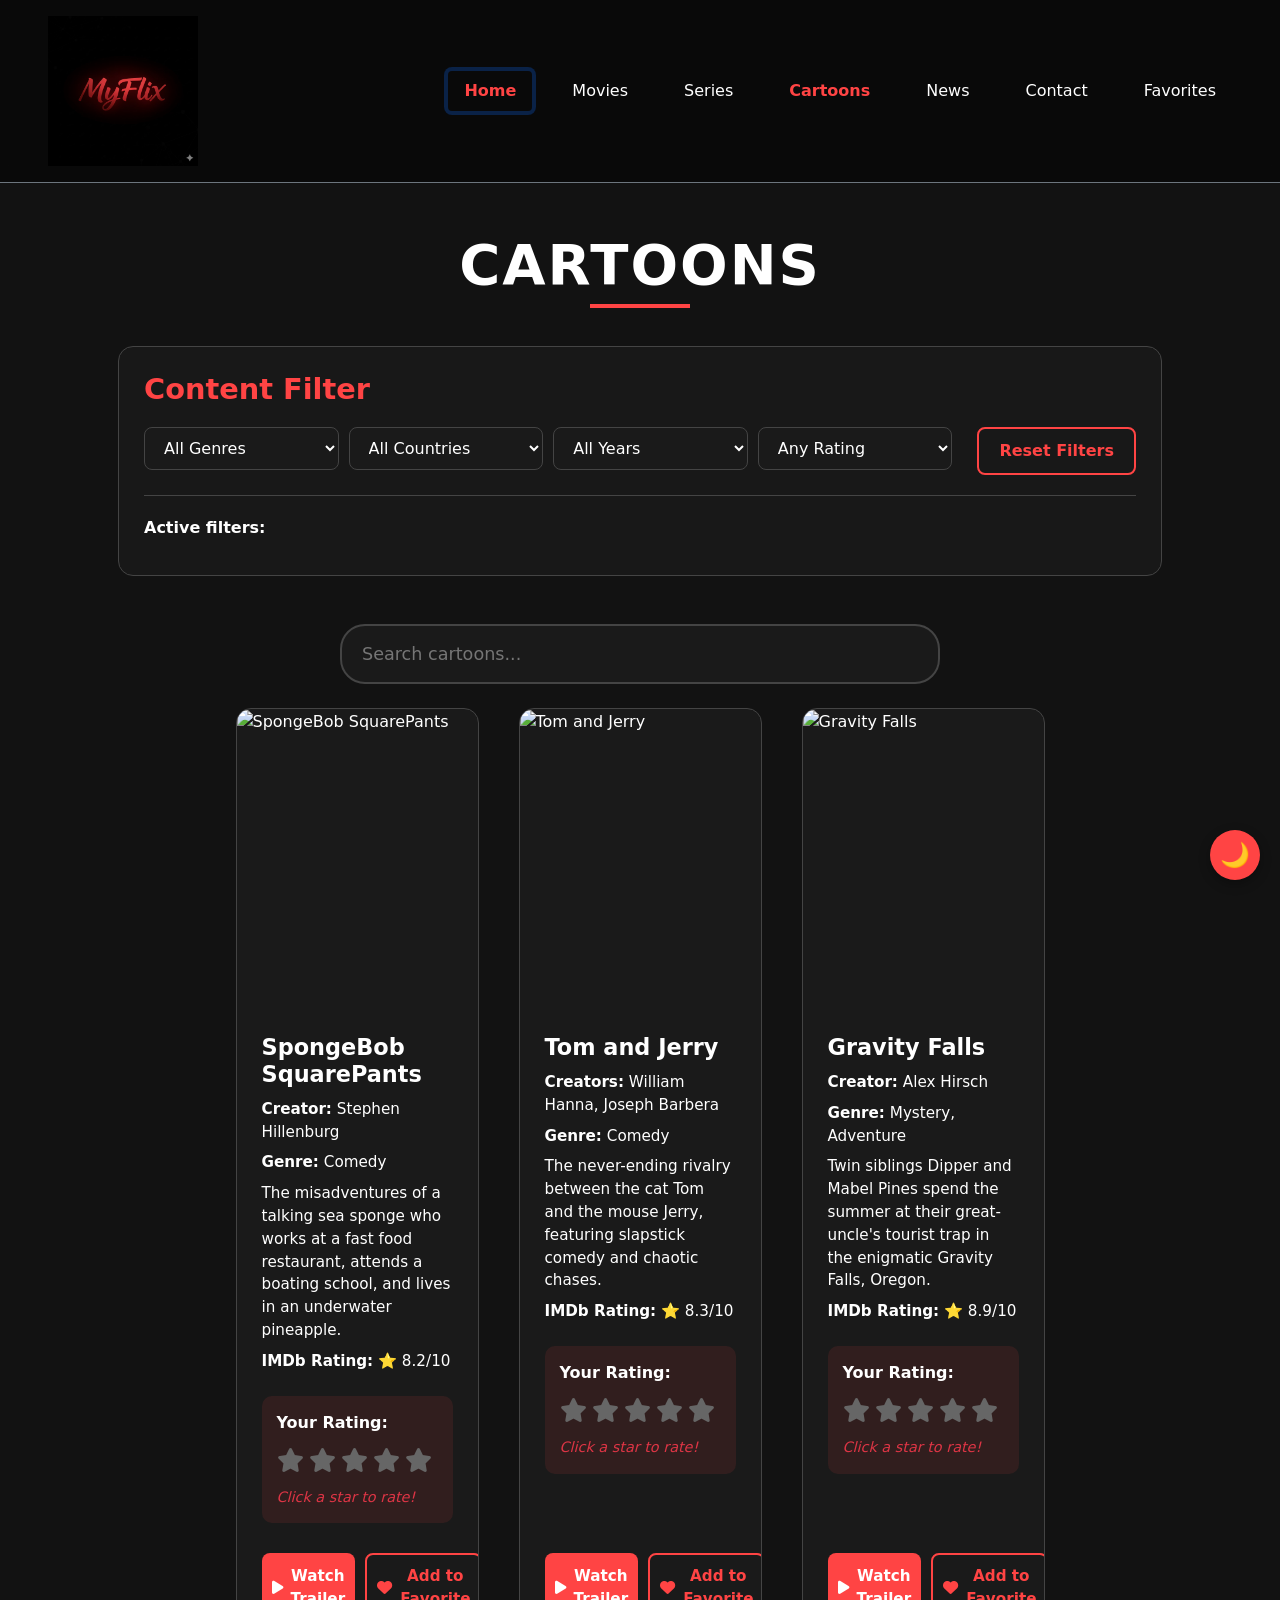
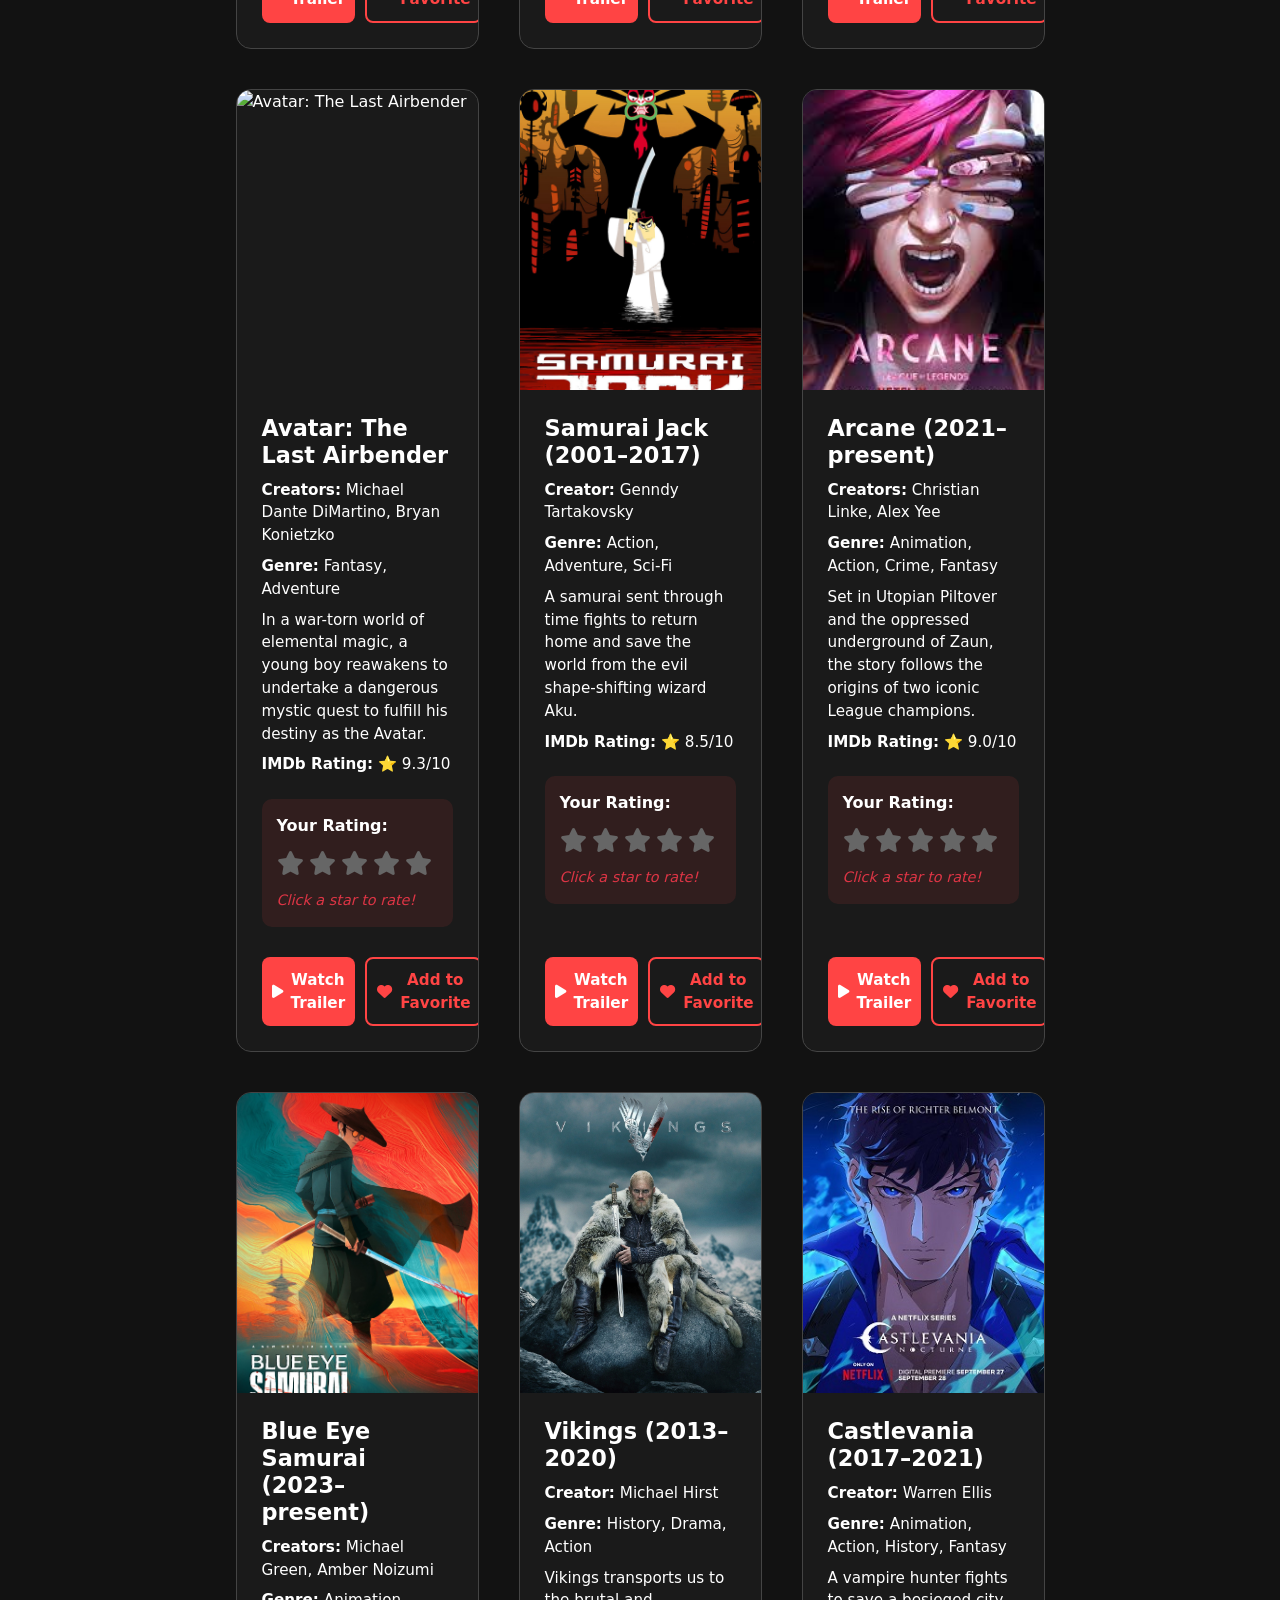
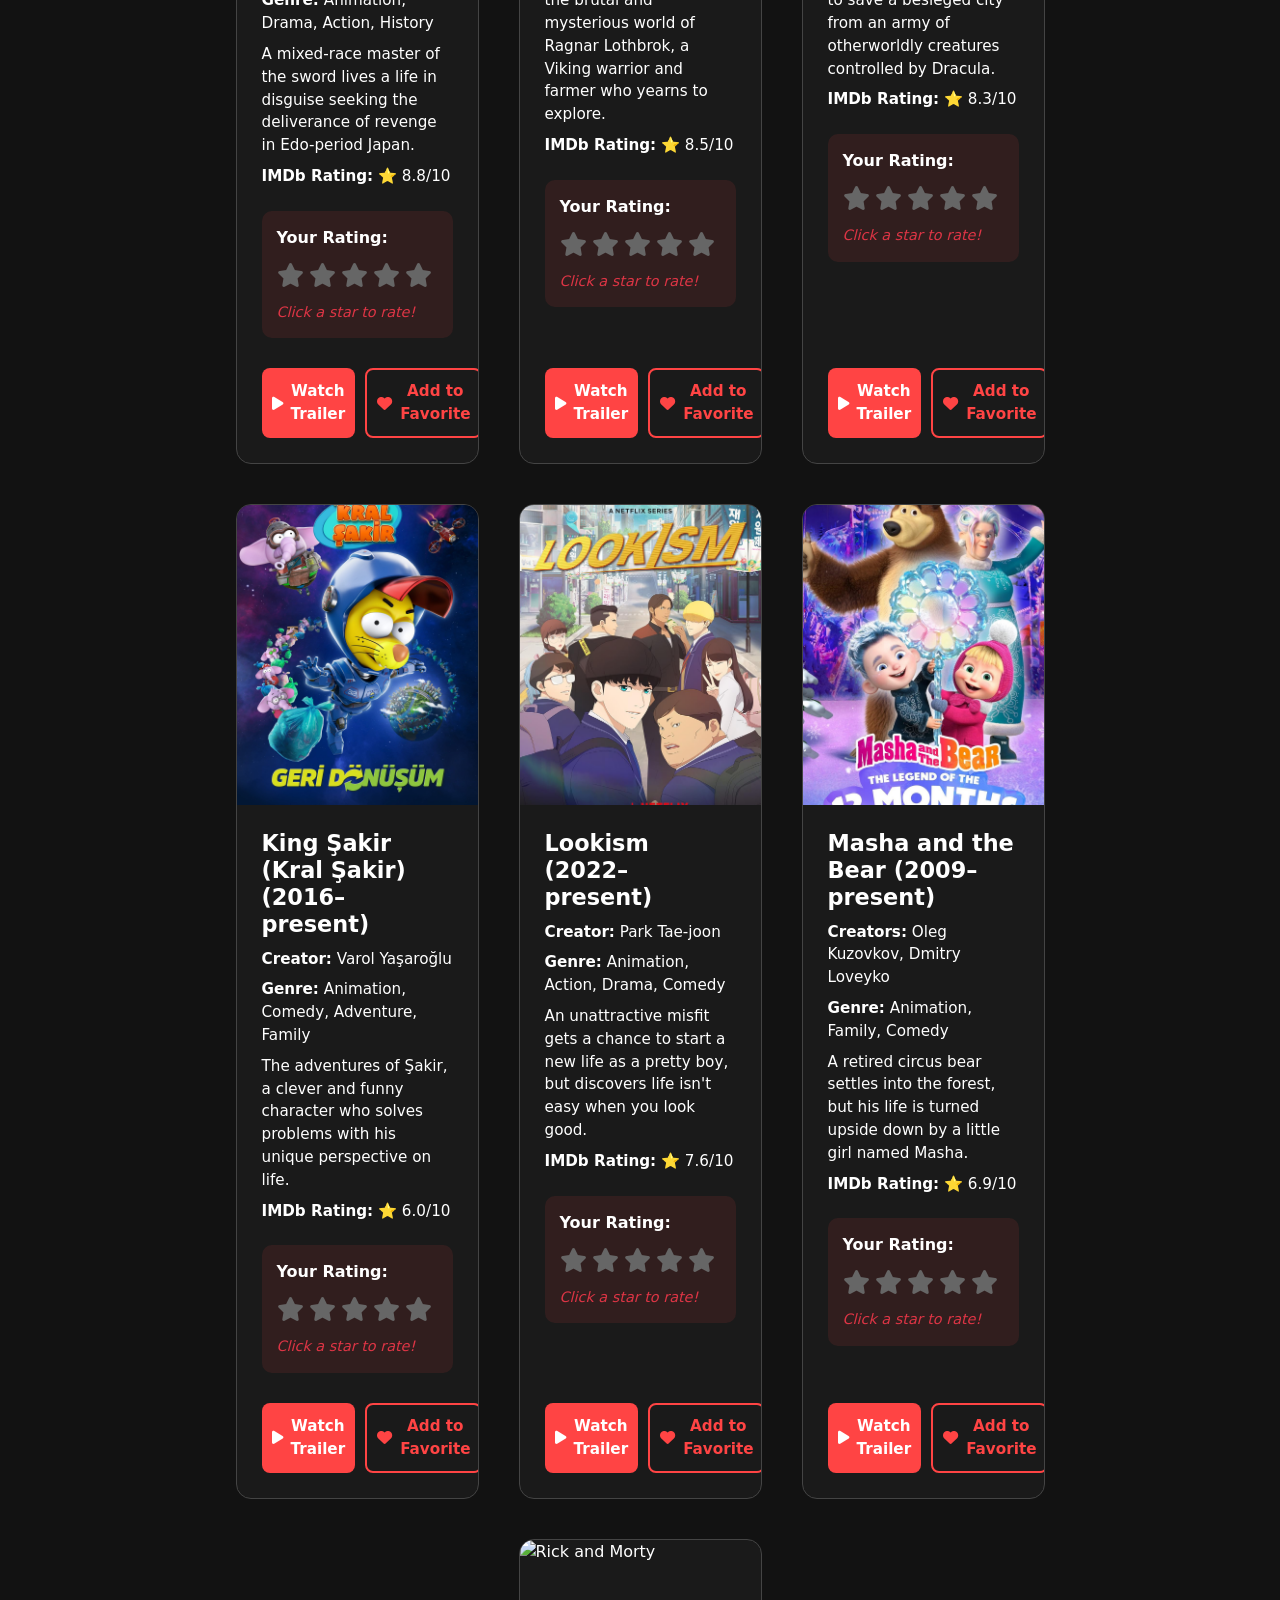
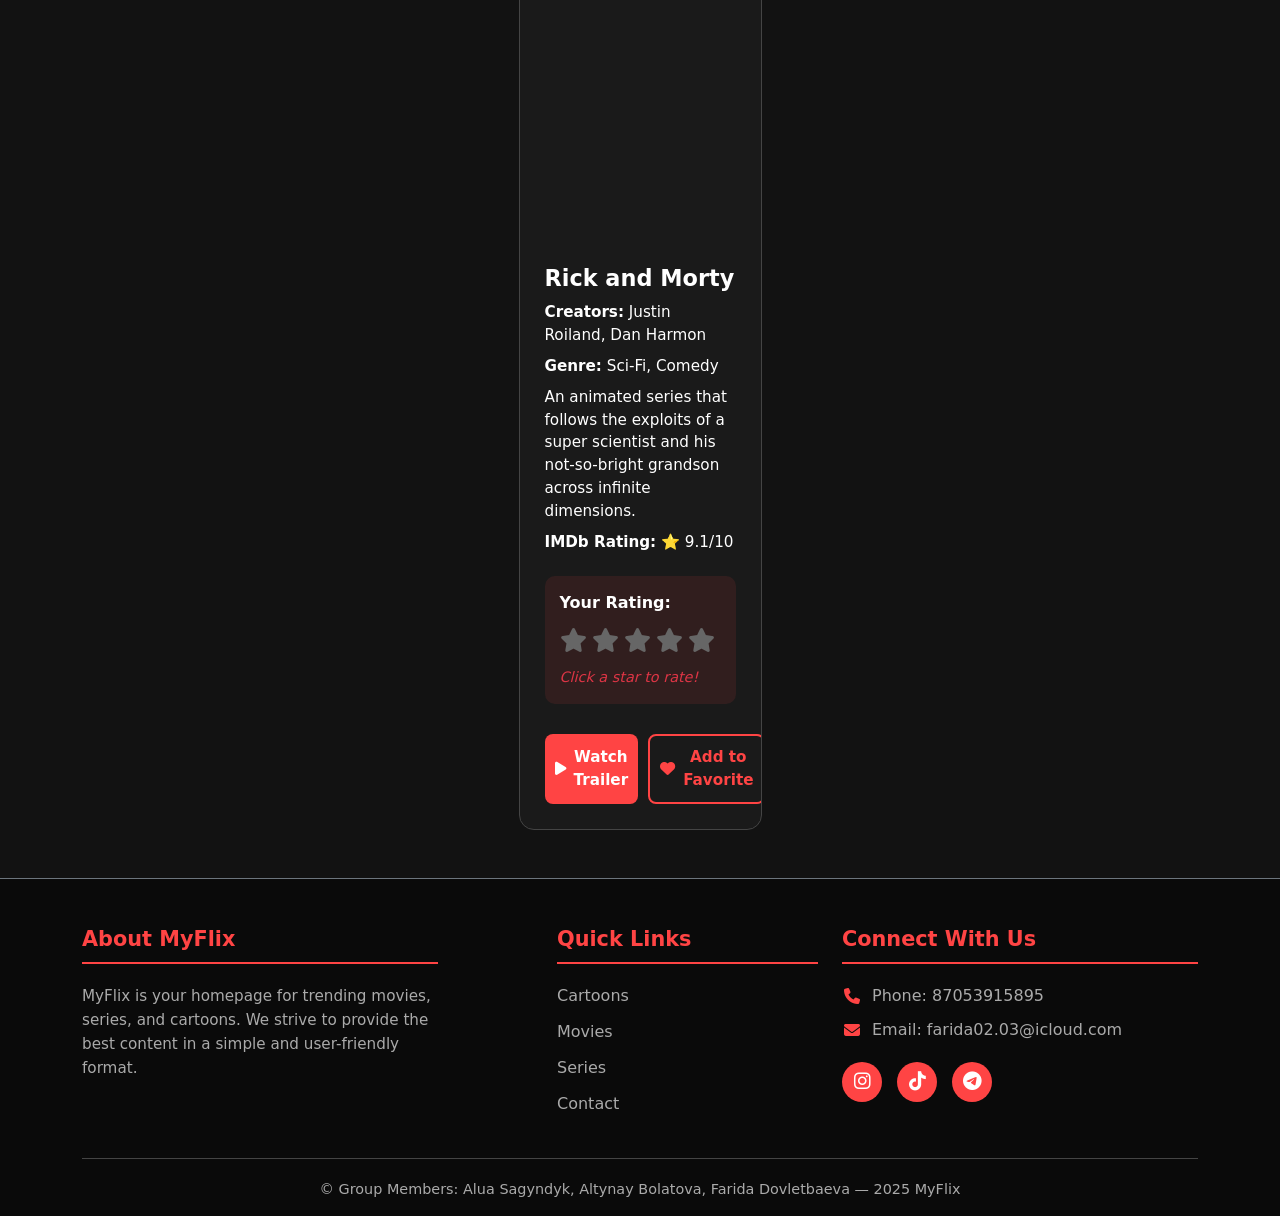
==== commit 0c2de373: "last" ====
--- a/cartoons.html
+++ b/cartoons.html
@@ -1,4 +1,3 @@
-
 <!DOCTYPE html>
 <html lang="en">
 <head>
@@ -8,22 +7,20 @@
   <link rel="stylesheet" href="style.css" />
   <link rel="stylesheet" href="https://cdnjs.cloudflare.com/ajax/libs/font-awesome/6.4.0/css/all.min.css" />
   <link href="https://cdn.jsdelivr.net/npm/bootstrap@5.3.8/dist/css/bootstrap.min.css" rel="stylesheet" integrity="sha384-sRIl4kxILFvY47J16cr9ZwB07vP4J8+LH7qKQnuqkuIAvNWLzeN8tE5YBujZqJLB" crossorigin="anonymous">
-  
 </head>
 
 <body class="text-white d-flex flex-column min-vh-100 bg-theme-4">
-  <button id="theme-toggle" aria-label="Toggle theme">🌙</button>
-
-  <header class="py-3 border-bottom border-secondary" id="header">
+  <button id="theme-toggle" aria-label="Toggle theme" class="theme-toggle-btn">🌙</button>
+
+  <header class="py-3 border-bottom border-secondary main-header">
     <div class="container-fluid d-flex justify-content-between align-items-center px-4 px-lg-5">
-      <div class="photo">
+      <div class="header-logo">
         <a href="index.html">
           <img 
             src="images/logo.jpg" 
             data-light="images/whitelogo.jpg" 
             alt="MyFlex Logo" 
-            class="logo" 
-            style="width: 100px; height: auto;" 
+            class="logo-img" 
           />
         </a>
       </div>
@@ -47,446 +44,618 @@
     </div>
   </header>
 
-  <main class="flex-grow-1 py-5">
-    <div class="container px-4 px-lg-5 main filters">
-      <h2 class="text-center mb-5">Cartoons</h2>
+  <main class="flex-grow-1 py-5 media-main-content">
+    <div class="container px-4 px-lg-5">
+      <h1 class="text-center mb-5 page-title">Cartoons</h1>
       
-      <section class="filter-controls" aria-label="Content filters">
-        <h1>Content Filter</h1>
-
-        <div class="select-group" id="dropdown-filters">
-          <select class="filter-select" id="filter-genres" data-filter-key="genres">
-            <option value="">All Genres</option>
-            <option value="action">Action</option>
-            <option value="adventure">Adventure</option>
-            <option value="animation">Animation</option>
-            <option value="biography">Biography</option>
-            <option value="comedy">Comedy</option>
-            <option value="crime">Crime</option>
-            <option value="drama">Drama</option>
-            <option value="fantasy">Fantasy</option>
-            <option value="history">History</option>
-            <option value="sci-fi">Sci-Fi</option>
-          </select>
-
-          <select class="filter-select" id="filter-countries" data-filter-key="countries">
-            <option value="">All Countries</option>
-            <option value="usa">USA</option>
-            <option value="uk">UK</option>
-            <option value="russia">Russia</option>
-            <option value="korea">Korea</option>
-            <option value="turkey">Turkey</option>
-          </select>
-
-          <select class="filter-select" id="filter-years" data-filter-key="year">
-            <option value="">All Years</option>
-            <option value="2025">2025</option>
-            <option value="2024">2024</option>
-            <option value="2020s">2020 - 2029</option>
-            <option value="2010s">2010 - 2019</option>
-            <option value="2000s">2000 - 2009</option>
-          </select>
-
-          <select class="filter-select" id="filter-rating" data-filter-key="rating">
-            <option value="">Any Rating</option>
-            <option value="9+">9+</option>
-            <option value="8+">8+</option>
-            <option value="7+">7+</option>
-            <option value="6+">6+</option>
-          </select>
-        </div>
-
-        <button id="reset-filters-btn">Reset Filters</button>
-
-        <div class="active-filters-section">
+      <section class="filter-section mb-5" aria-label="Content filters">
+        <div class="filter-header">
+          <h2 class="filter-title">Content Filter</h2>
+        </div>
+
+        <div class="filter-controls-wrapper">
+          <div class="filter-select-group" id="dropdown-filters">
+            <select class="filter-select" id="filter-genres" data-filter-key="genres">
+              <option value="">All Genres</option>
+              <option value="action">Action</option>
+              <option value="adventure">Adventure</option>
+              <option value="animation">Animation</option>
+              <option value="biography">Biography</option>
+              <option value="comedy">Comedy</option>
+              <option value="crime">Crime</option>
+              <option value="drama">Drama</option>
+              <option value="fantasy">Fantasy</option>
+              <option value="history">History</option>
+              <option value="sci-fi">Sci-Fi</option>
+            </select>
+
+            <select class="filter-select" id="filter-countries" data-filter-key="countries">
+              <option value="">All Countries</option>
+              <option value="usa">USA</option>
+              <option value="uk">UK</option>
+              <option value="russia">Russia</option>
+              <option value="korea">Korea</option>
+              <option value="turkey">Turkey</option>
+            </select>
+
+            <select class="filter-select" id="filter-years" data-filter-key="year">
+              <option value="">All Years</option>
+              <option value="2025">2025</option>
+              <option value="2024">2024</option>
+              <option value="2020s">2020 - 2029</option>
+              <option value="2010s">2010 - 2019</option>
+              <option value="2000s">2000 - 2009</option>
+            </select>
+
+            <select class="filter-select" id="filter-rating" data-filter-key="rating">
+              <option value="">Any Rating</option>
+              <option value="9+">9+</option>
+              <option value="8+">8+</option>
+              <option value="7+">7+</option>
+              <option value="6+">6+</option>
+            </select>
+          </div>
+
+          <button id="reset-filters-btn" class="reset-filters-btn">Reset Filters</button>
+        </div>
+
+        <div class="active-filters-wrapper">
           <strong>Active filters:</strong>
-          <div id="active-filters-display">
-            <span id="no-filters-msg" style="color:#6c757d;">No filters selected.</span>
+          <div id="active-filters-display" class="active-filters-display">
+            <span id="no-filters-msg" class="no-filters-msg">No filters selected.</span>
           </div>
         </div>
       </section>
 
-      <div class="search-bar mb-4 text-center position-relative d-flex justify-content-center">
-        <div class="search-wrapper position-relative w-100">
+      <div class="search-section mb-4">
+        <div class="search-wrapper">
           <input 
             type="text" 
-            id="movie-search" 
-            class="form-control" 
-            placeholder="Search..."
-            aria-label="Search"
+            id="media-search" 
+            class="search-input" 
+            placeholder="Search cartoons..."
+            aria-label="Search cartoons"
             autocomplete="off"
           >
-          <ul id="search-suggestions" class="list-group position-absolute w-100" style="z-index: 1000; top: 100%; left: 0;"></ul>
+          <ul id="search-suggestions" class="search-suggestions"></ul>
         </div>
       </div>
 
-      <div class="row g-4 justify-content-center" id="cartoons-list">
-        <div class="col-12">
-          <div class="media-card" data-genres="comedy" data-countries="usa" data-year="1990s" data-trailer-key="47ceXAEr2Oo" data-imdb-rating="8.2">
-            <img src="https://encrypted-tbn0.gstatic.com/images?q=tbn:ANd9GcT8osYPFkoJ43Ej9K_h3vobKzc-y40s0UqU1w&s" alt="SpongeBob SquarePants" class="img-fluid">
-            <div>
-              <h3>SpongeBob SquarePants</h3>
-              <p><b>Genre:</b> Comedy</p>
-              <p><b>Country:</b> USA</p>
-              <p><b>IMDb Rating:</b> ⭐ 8.2/10</p>
-              <div class="user-rating">
-                <p class="mb-1">Your Rating:</p>
-                <div class="rating">
-                  <span class="star" data-value="1"><i class="fas fa-star"></i></span>
-                  <span class="star" data-value="2"><i class="fas fa-star"></i></span>
-                  <span class="star" data-value="3"><i class="fas fa-star"></i></span>
-                  <span class="star" data-value="4"><i class="fas fa-star"></i></span>
-                  <span class="star" data-value="5"><i class="fas fa-star"></i></span>
-                </div>
-                <p class="user-rating-message text-danger">Click a star to rate!</p>
-              </div>
-              <button class="favorite-btn" data-title="SpongeBob SquarePants" data-image="https://encrypted-tbn0.gstatic.com/images?q=tbn:ANd9GcT8osYPFkoJ43Ej9K_h3vobKzc-y40s0UqU1w&s">❤️ Add to Favorite</button>
-            </div>
-          </div>
-        </div>
-
-        <div class="col-12">
-          <div class="media-card" data-genres="comedy" data-countries="usa" data-year="1940s" data-trailer-key="WBYdp2sOut0" data-imdb-rating="8.3">
-            <img src="https://resizing.flixster.com/-XZAfHZM39UwaGJIFWKAE8fS0ak=/v3/t/assets/p14279_p_v10_aa.jpg" alt="Tom and Jerry" class="img-fluid">
-            <div>
-              <h3>Tom and Jerry</h3>
-              <p><b>Genre:</b> Comedy</p>
-              <p><b>Country:</b> USA</p>
-              <p><b>IMDb Rating:</b> ⭐ 8.3/10</p>
-              <div class="user-rating">
-                <p class="mb-1">Your Rating:</p>
-                <div class="rating">
-                  <span class="star" data-value="1"><i class="fas fa-star"></i></span>
-                  <span class="star" data-value="2"><i class="fas fa-star"></i></span>
-                  <span class="star" data-value="3"><i class="fas fa-star"></i></span>
-                  <span class="star" data-value="4"><i class="fas fa-star"></i></span>
-                  <span class="star" data-value="5"><i class="fas fa-star"></i></span>
-                </div>
-                <p class="user-rating-message text-danger">Click a star to rate!</p>
-              </div>
-              <button class="favorite-btn" data-title="Tom and Jerry" data-image="https://resizing.flixster.com/-XZAfHZM39UwaGJIFWKAE8fS0ak=/v3/t/assets/p14279_p_v10_aa.jpg">❤️ Add to Favorite</button>
-            </div>
-          </div>
-        </div>
-
-        <div class="col-12">
-          <div class="media-card" data-genres="mystery,adventure" data-countries="usa" data-year="2010s" data-trailer-key="yfUDIPUETUg" data-imdb-rating="8.9">
-            <img src="https://resizing.flixster.com/-XZAfHZM39UwaGJIFWKAE8fS0ak=/v3/t/assets/p9248224_b_v8_ax.jpg" alt="Gravity Falls" class="img-fluid">
-            <div>
-              <h3>Gravity Falls</h3>
-              <p><b>Genre:</b> Mystery, Adventure</p>
-              <p><b>Country:</b> USA</p>
-              <p><b>IMDb Rating:</b> ⭐ 8.9/10</p>
-              <div class="user-rating">
-                <p class="mb-1">Your Rating:</p>
-                <div class="rating">
-                  <span class="star" data-value="1"><i class="fas fa-star"></i></span>
-                  <span class="star" data-value="2"><i class="fas fa-star"></i></span>
-                  <span class="star" data-value="3"><i class="fas fa-star"></i></span>
-                  <span class="star" data-value="4"><i class="fas fa-star"></i></span>
-                  <span class="star" data-value="5"><i class="fas fa-star"></i></span>
-                </div>
-                <p class="user-rating-message text-danger">Click a star to rate!</p>
-              </div>
-              <button class="favorite-btn" data-title="Gravity Falls" data-image="https://resizing.flixster.com/-XZAfHZM39UwaGJIFWKAE8fS0ak=/v3/t/assets/p9248224_b_v8_ax.jpg">❤️ Add to Favorite</button>
-            </div>
-          </div>
-        </div>
-
-        <div class="col-12">
-          <div class="media-card" data-genres="fantasy,adventure" data-countries="usa" data-year="2000s" data-trailer-key="ooVvH2IYz0wc" data-imdb-rating="9.3">
-            <img src="https://m.media-amazon.com/images/I/61Wps+FMG-L._UF1000,1000_QL80_.jpg" alt="Avatar: The Last Airbender" class="img-fluid">
-            <div>
-              <h3>Avatar: The Last Airbender</h3>
-              <p><b>Genre:</b> Fantasy, Adventure</p>
-              <p><b>Country:</b> USA</p>
-              <p><b>IMDb Rating:</b> ⭐ 9.3/10</p>
-              <div class="user-rating">
-                <p class="mb-1">Your Rating:</p>
-                <div class="rating">
-                  <span class="star" data-value="1"><i class="fas fa-star"></i></span>
-                  <span class="star" data-value="2"><i class="fas fa-star"></i></span>
-                  <span class="star" data-value="3"><i class="fas fa-star"></i></span>
-                  <span class="star" data-value="4"><i class="fas fa-star"></i></span>
-                  <span class="star" data-value="5"><i class="fas fa-star"></i></span>
-                </div>
-                <p class="user-rating-message text-danger">Click a star to rate!</p>
-              </div>
-              <button class="favorite-btn" data-title="Avatar: The Last Airbender" data-image="https://m.media-amazon.com/images/I/61Wps+FMG-L._UF1000,1000_QL80_.jpg">❤️ Add to Favorite</button>
-            </div>
-          </div>
-        </div>
-
-        <div class="col-12">
-          <div class="media-card rateable-card" data-genres="action,adventure,sci-fi" data-countries="usa" data-year="2000s" data-trailer-key="lTn-s-EJqck" data-imdb-rating="8.5">
-            <img src="images/samurai.jpg" alt="Samurai Jack Poster" class="img-fluid">
-            <div>
-              <h3>Samurai Jack (2001–2017)</h3>
-              <p><b>Genre:</b> Action, Adventure, Sci-Fi</p>
-              <p><b>Country:</b> USA</p>
-              <p><b>IMDb Rating:</b> ⭐ 8.5/10</p>
-              <div class="user-rating">
-                <p class="mb-1">Your Rating:</p>
-                <div class="rating">
-                  <span class="star" data-value="1"><i class="fas fa-star"></i></span>
-                  <span class="star" data-value="2"><i class="fas fa-star"></i></span>
-                  <span class="star" data-value="3"><i class="fas fa-star"></i></span>
-                  <span class="star" data-value="4"><i class="fas fa-star"></i></span>
-                  <span class="star" data-value="5"><i class="fas fa-star"></i></span>
-                </div>
-                <p class="user-rating-message text-danger">Click a star to rate!</p>
-              </div>
-              <button class="favorite-btn" data-title="Samurai Jack (2001–2017)" data-image="images/samurai.jpg">❤️ Add to Favorite</button>
-            </div>
-          </div>
-        </div>
-
-        <div class="col-12">
-          <div class="media-card rateable-card" data-genres="animation,action,crime,fantasy" data-countries="usa" data-year="2020s" data-trailer-key="W4gLFBNGgiY" data-imdb-rating="9.0">
-            <img src="images/arcanee.jpg" alt="Arcane Poster" class="img-fluid">
-            <div>
-              <h3>Arcane (2021–present)</h3>
-              <p><b>Genre:</b> Animation, Action, Crime, Fantasy</p>
-              <p><b>Country:</b> USA</p>
-              <p><b>IMDb Rating:</b> ⭐ 9.0/10</p>
-              <div class="user-rating">
-                <p class="mb-1">Your Rating:</p>
-                <div class="rating">
-                  <span class="star" data-value="1"><i class="fas fa-star"></i></span>
-                  <span class="star" data-value="2"><i class="fas fa-star"></i></span>
-                  <span class="star" data-value="3"><i class="fas fa-star"></i></span>
-                  <span class="star" data-value="4"><i class="fas fa-star"></i></span>
-                  <span class="star" data-value="5"><i class="fas fa-star"></i></span>
-                </div>
-                <p class="user-rating-message text-danger">Click a star to rate!</p>
-              </div>
-              <button class="favorite-btn" data-title="Arcane (2021–present)" data-image="images/arcanee.jpg">❤️ Add to Favorite</button>
-            </div>
-          </div>
-        </div>
-
-        <div class="col-12">
-          <div class="media-card rateable-card" data-genres="animation,drama,action,history" data-countries="usa" data-year="2020s" data-trailer-key="3gLlS9m4kns" data-imdb-rating="8.8">
-            <img src="images/blueye.jpg" alt="Blue Eye Samurai Poster" class="img-fluid">
-            <div>
-              <h3>Blue Eye Samurai (2023–present)</h3>
-              <p><b>Genre:</b> Animation, Drama, Action, History</p>
-              <p><b>Country:</b> USA</p>
-              <p><b>IMDb Rating:</b> ⭐ 8.8/10</p>
-              <div class="user-rating">
-                <p class="mb-1">Your Rating:</p>
-                <div class="rating">
-                  <span class="star" data-value="1"><i class="fas fa-star"></i></span>
-                  <span class="star" data-value="2"><i class="fas fa-star"></i></span>
-                  <span class="star" data-value="3"><i class="fas fa-star"></i></span>
-                  <span class="star" data-value="4"><i class="fas fa-star"></i></span>
-                  <span class="star" data-value="5"><i class="fas fa-star"></i></span>
-                </div>
-                <p class="user-rating-message text-danger">Click a star to rate!</p>
-              </div>
-              <button class="favorite-btn" data-title="Blue Eye Samurai (2023–present)" data-image="images/blueye.jpg">❤️ Add to Favorite</button>
-            </div>
-          </div>
-        </div>
-
-        <div class="col-12">
-          <div class="media-card rateable-card" data-genres="history,drama,action" data-countries="ireland-canada" data-year="2010s" data-trailer-key="drk7x_WkG4g" data-imdb-rating="8.5">
-            <img src="images/vikings.jpg" alt="Vikings Poster" class="img-fluid">
-            <div>
-              <h3>Vikings (2013–2020)</h3>
-              <p><b>Genre:</b> History, Drama, Action</p>
-              <p><b>Country:</b> Ireland, Canada</p>
-              <p><b>IMDb Rating:</b> ⭐ 8.5/10</p>
-              <div class="user-rating">
-                <p class="mb-1">Your Rating:</p>
-                <div class="rating">
-                  <span class="star" data-value="1"><i class="fas fa-star"></i></span>
-                  <span class="star" data-value="2"><i class="fas fa-star"></i></span>
-                  <span class="star" data-value="3"><i class="fas fa-star"></i></span>
-                  <span class="star" data-value="4"><i class="fas fa-star"></i></span>
-                  <span class="star" data-value="5"><i class="fas fa-star"></i></span>
-                </div>
-                <p class="user-rating-message text-danger">Click a star to rate!</p>
-              </div>
-              <button class="favorite-btn" data-title="Vikings (2013–2020)" data-image="images/vikings.jpg">❤️ Add to Favorite</button>
-            </div>
-          </div>
-        </div>
-
-        <div class="col-12">
-          <div class="media-card rateable-card" data-genres="animation,action,history,fantasy" data-countries="usa" data-year="2010s" data-trailer-key="m3jNb7IdJHQ" data-imdb-rating="8.3">
-            <img src="images/castlevania.jpg" alt="Castlevania Poster" class="img-fluid">
-            <div>
-              <h3>Castlevania (2017–2021)</h3>
-              <p><b>Genre:</b> Animation, Action, History, Fantasy</p>
-              <p><b>Country:</b> USA</p>
-              <p><b>IMDb Rating:</b> ⭐ 8.3/10</p>
-              <div class="user-rating">
-                <p class="mb-1">Your Rating:</p>
-                <div class="rating">
-                  <span class="star" data-value="1"><i class="fas fa-star"></i></span>
-                  <span class="star" data-value="2"><i class="fas fa-star"></i></span>
-                  <span class="star" data-value="3"><i class="fas fa-star"></i></span>
-                  <span class="star" data-value="4"><i class="fas fa-star"></i></span>
-                  <span class="star" data-value="5"><i class="fas fa-star"></i></span>
-                </div>
-                <p class="user-rating-message text-danger">Click a star to rate!</p>
-              </div>
-              <button class="favorite-btn" data-title="Castlevania (2017–2021)" data-image="images/castlevania.jpg">❤️ Add to Favorite</button>
-            </div>
-          </div>
-        </div>
-
-        <div class="col-12">
-          <div class="media-card rateable-card" data-genres="animation,comedy,adventure,family" data-countries="turkey" data-year="2010s" data-trailer-key="M9b20oMrJjI" data-imdb-rating="6.0">
-            <img src="images/kingsakyr.jpg" alt="Kral Şakir Poster" class="img-fluid">
-            <div>
-              <h3>King Şakir (Kral Şakir) (2016–present)</h3>
-              <p><b>Genre:</b> Animation, Comedy, Adventure, Family</p>
-              <p><b>Country:</b> Turkey</p>
-              <p><b>IMDb Rating:</b> ⭐ 6.0/10</p>
-              <div class="user-rating">
-                <p class="mb-1">Your Rating:</p>
-                <div class="rating">
-                  <span class="star" data-value="1"><i class="fas fa-star"></i></span>
-                  <span class="star" data-value="2"><i class="fas fa-star"></i></span>
-                  <span class="star" data-value="3"><i class="fas fa-star"></i></span>
-                  <span class="star" data-value="4"><i class="fas fa-star"></i></span>
-                  <span class="star" data-value="5"><i class="fas fa-star"></i></span>
-                </div>
-                <p class="user-rating-message text-danger">Click a star to rate!</p>
-              </div>
-              <button class="favorite-btn" data-title="King Şakir (2016–present)" data-image="images/kingsakyr.jpg">❤️ Add to Favorite</button>
-            </div>
-          </div>
-        </div>
-
-        <div class="col-12">
-          <div class="media-card rateable-card" data-genres="animation,action,drama,comedy" data-countries="south-korea" data-year="2020s" data-trailer-key="LPgBQSya5rU" data-imdb-rating="7.6">
-            <img src="images/look.jpg" alt="Lookism Poster" class="img-fluid">
-            <div>
-              <h3>Lookism (2022–present)</h3>
-              <p><b>Genre:</b> Animation, Action, Drama, Comedy</p>
-              <p><b>Country:</b> South Korea</p>
-              <p><b>IMDb Rating:</b> ⭐ 7.6/10</p>
-              <div class="user-rating">
-                <p class="mb-1">Your Rating:</p>
-                <div class="rating">
-                  <span class="star" data-value="1"><i class="fas fa-star"></i></span>
-                  <span class="star" data-value="2"><i class="fas fa-star"></i></span>
-                  <span class="star" data-value="3"><i class="fas fa-star"></i></span>
-                  <span class="star" data-value="4"><i class="fas fa-star"></i></span>
-                  <span class="star" data-value="5"><i class="fas fa-star"></i></span>
-                </div>
-                <p class="user-rating-message text-danger">Click a star to rate!</p>
-              </div>
-              <button class="favorite-btn" data-title="Lookism (2022–present)" data-image="images/look.jpg">❤️ Add to Favorite</button>
-            </div>
-          </div>
-        </div>
-
-        <div class="col-12">
-          <div class="media-card rateable-card" data-genres="animation,family,comedy" data-countries="russia" data-year="2000s" data-trailer-key="Q1cnJVWzrT8" data-imdb-rating="6.9">
-            <img src="images/masha.jpg" alt="Masha and the Bear Poster" class="img-fluid">
-            <div>
-              <h3>Masha and the Bear (2009–present)</h3>
-              <p><b>Genre:</b> Animation, Family, Comedy</p>
-              <p><b>Country:</b> Russia</p>
-              <p><b>IMDb Rating:</b> ⭐ 6.9/10</p>
-              <div class="user-rating">
-                <p class="mb-1">Your Rating:</p>
-                <div class="rating">
-                  <span class="star" data-value="1"><i class="fas fa-star"></i></span>
-                  <span class="star" data-value="2"><i class="fas fa-star"></i></span>
-                  <span class="star" data-value="3"><i class="fas fa-star"></i></span>
-                  <span class="star" data-value="4"><i class="fas fa-star"></i></span>
-                  <span class="star" data-value="5"><i class="fas fa-star"></i></span>
-                </div>
-                <p class="user-rating-message text-danger">Click a star to rate!</p>
-              </div>
-              <button class="favorite-btn" data-title="Masha and the Bear (2009–present)" data-image="images/masha.jpg">❤️ Add to Favorite</button>
-            </div>
-          </div>
-        </div>
-
-        <div class="col-12">
-          <div class="media-card" data-genres="sci-fi,comedy" data-countries="usa" data-year="2010s" data-trailer-key="ySYnTO7leqI" data-imdb-rating="9.1">
-            <img src="https://m.media-amazon.com/images/M/MV5BZGQyZjk2MzMtMTcyNC00NGU3LTlmNjItNDExMWM4ZDFhYmQ2XkEyXkFqcGc@._V1_.jpg" alt="Rick and Morty" class="img-fluid">
-            <div>
-              <h3>Rick and Morty</h3>
-              <p><b>Genre:</b> Sci-Fi, Comedy</p>
-              <p><b>Country:</b> USA</p>
-              <p><b>IMDb Rating:</b> ⭐ 9.1/10</p>
-              <div class="user-rating">
-                <p class="mb-1">Your Rating:</p>
-                <div class="rating">
-                  <span class="star" data-value="1"><i class="fas fa-star"></i></span>
-                  <span class="star" data-value="2"><i class="fas fa-star"></i></span>
-                  <span class="star" data-value="3"><i class="fas fa-star"></i></span>
-                  <span class="star" data-value="4"><i class="fas fa-star"></i></span>
-                  <span class="star" data-value="5"><i class="fas fa-star"></i></span>
-                </div>
-                <p class="user-rating-message text-danger">Click a star to rate!</p>
-              </div>
-              <button class="favorite-btn" data-title="Rick and Morty" data-image="https://m.media-amazon.com/images/M/MV5BZGQyZjk2MzMtMTcyNC00NGU3LTlmNjItNDExMWM4ZDFhYmQ2XkEyXkFqcGc@._V1_.jpg">❤️ Add to Favorite</button>
-            </div>
-          </div>
+      <div class="media-list-container">
+        <div class="row g-4 justify-content-center" id="media-list">
+          
+          <div class="col-12 col-md-6 col-lg-4 col-xl-3">
+            <div class="media-card rateable-card" data-genres="comedy" data-countries="usa" data-year="1990s" data-trailer-key="47ceXAEr2Oo" data-imdb-rating="8.2">
+              <div class="media-card-image">
+                <img src="https://encrypted-tbn0.gstatic.com/images?q=tbn:ANd9GcT8osYPFkoJ43Ej9K_h3vobKzc-y40s0UqU1w&s" alt="SpongeBob SquarePants" class="media-img">
+              </div>
+              <div class="media-card-content">
+                <h3 class="media-title">SpongeBob SquarePants</h3>
+                <p class="media-director"><b>Creator:</b> Stephen Hillenburg</p>
+                <p class="media-genre"><b>Genre:</b> Comedy</p>
+                <p class="media-plot">The misadventures of a talking sea sponge who works at a fast food restaurant, attends a boating school, and lives in an underwater pineapple.</p>
+                <p class="media-rating"><b>IMDb Rating:</b> ⭐ 8.2/10</p>
+                
+                <div class="user-rating">
+                  <p class="user-rating-label">Your Rating:</p>
+                  <div class="rating-stars">
+                    <span class="star" data-value="1"><i class="fas fa-star"></i></span>
+                    <span class="star" data-value="2"><i class="fas fa-star"></i></span>
+                    <span class="star" data-value="3"><i class="fas fa-star"></i></span>
+                    <span class="star" data-value="4"><i class="fas fa-star"></i></span>
+                    <span class="star" data-value="5"><i class="fas fa-star"></i></span>
+                  </div>
+                  <p class="user-rating-message">Click a star to rate!</p>
+                </div>
+                
+                <div class="media-card-actions">
+                  <button class="trailer-btn" data-trailer-key="47ceXAEr2Oo">
+                    <i class="fas fa-play"></i> Watch Trailer
+                  </button>
+                  <button class="favorite-btn" data-title="SpongeBob SquarePants" data-image="https://encrypted-tbn0.gstatic.com/images?q=tbn:ANd9GcT8osYPFkoJ43Ej9K_h3vobKzc-y40s0UqU1w&s">
+                    <i class="fas fa-heart"></i> Add to Favorite
+                  </button>
+                </div>
+              </div>
+            </div>
+          </div>
+
+          <div class="col-12 col-md-6 col-lg-4 col-xl-3">
+            <div class="media-card rateable-card" data-genres="comedy" data-countries="usa" data-year="1940s" data-trailer-key="WBYdp2sOut0" data-imdb-rating="8.3">
+              <div class="media-card-image">
+                <img src="https://resizing.flixster.com/-XZAfHZM39UwaGJIFWKAE8fS0ak=/v3/t/assets/p14279_p_v10_aa.jpg" alt="Tom and Jerry" class="media-img">
+              </div>
+              <div class="media-card-content">
+                <h3 class="media-title">Tom and Jerry</h3>
+                <p class="media-director"><b>Creators:</b> William Hanna, Joseph Barbera</p>
+                <p class="media-genre"><b>Genre:</b> Comedy</p>
+                <p class="media-plot">The never-ending rivalry between the cat Tom and the mouse Jerry, featuring slapstick comedy and chaotic chases.</p>
+                <p class="media-rating"><b>IMDb Rating:</b> ⭐ 8.3/10</p>
+                
+                <div class="user-rating">
+                  <p class="user-rating-label">Your Rating:</p>
+                  <div class="rating-stars">
+                    <span class="star" data-value="1"><i class="fas fa-star"></i></span>
+                    <span class="star" data-value="2"><i class="fas fa-star"></i></span>
+                    <span class="star" data-value="3"><i class="fas fa-star"></i></span>
+                    <span class="star" data-value="4"><i class="fas fa-star"></i></span>
+                    <span class="star" data-value="5"><i class="fas fa-star"></i></span>
+                  </div>
+                  <p class="user-rating-message">Click a star to rate!</p>
+                </div>
+                
+                <div class="media-card-actions">
+                  <button class="trailer-btn" data-trailer-key="WBYdp2sOut0">
+                    <i class="fas fa-play"></i> Watch Trailer
+                  </button>
+                  <button class="favorite-btn" data-title="Tom and Jerry" data-image="https://resizing.flixster.com/-XZAfHZM39UwaGJIFWKAE8fS0ak=/v3/t/assets/p14279_p_v10_aa.jpg">
+                    <i class="fas fa-heart"></i> Add to Favorite
+                  </button>
+                </div>
+              </div>
+            </div>
+          </div>
+
+          <div class="col-12 col-md-6 col-lg-4 col-xl-3">
+            <div class="media-card rateable-card" data-genres="mystery,adventure" data-countries="usa" data-year="2010s" data-trailer-key="yfUDIPUETUg" data-imdb-rating="8.9">
+              <div class="media-card-image">
+                <img src="https://resizing.flixster.com/-XZAfHZM39UwaGJIFWKAE8fS0ak=/v3/t/assets/p9248224_b_v8_ax.jpg" alt="Gravity Falls" class="media-img">
+              </div>
+              <div class="media-card-content">
+                <h3 class="media-title">Gravity Falls</h3>
+                <p class="media-director"><b>Creator:</b> Alex Hirsch</p>
+                <p class="media-genre"><b>Genre:</b> Mystery, Adventure</p>
+                <p class="media-plot">Twin siblings Dipper and Mabel Pines spend the summer at their great-uncle's tourist trap in the enigmatic Gravity Falls, Oregon.</p>
+                <p class="media-rating"><b>IMDb Rating:</b> ⭐ 8.9/10</p>
+                
+                <div class="user-rating">
+                  <p class="user-rating-label">Your Rating:</p>
+                  <div class="rating-stars">
+                    <span class="star" data-value="1"><i class="fas fa-star"></i></span>
+                    <span class="star" data-value="2"><i class="fas fa-star"></i></span>
+                    <span class="star" data-value="3"><i class="fas fa-star"></i></span>
+                    <span class="star" data-value="4"><i class="fas fa-star"></i></span>
+                    <span class="star" data-value="5"><i class="fas fa-star"></i></span>
+                  </div>
+                  <p class="user-rating-message">Click a star to rate!</p>
+                </div>
+                
+                <div class="media-card-actions">
+                  <button class="trailer-btn" data-trailer-key="yfUDIPUETUg">
+                    <i class="fas fa-play"></i> Watch Trailer
+                  </button>
+                  <button class="favorite-btn" data-title="Gravity Falls" data-image="https://resizing.flixster.com/-XZAfHZM39UwaGJIFWKAE8fS0ak=/v3/t/assets/p9248224_b_v8_ax.jpg">
+                    <i class="fas fa-heart"></i> Add to Favorite
+                  </button>
+                </div>
+              </div>
+            </div>
+          </div>
+
+          <div class="col-12 col-md-6 col-lg-4 col-xl-3">
+            <div class="media-card rateable-card" data-genres="fantasy,adventure" data-countries="usa" data-year="2000s" data-trailer-key="ooVvH2IYz0wc" data-imdb-rating="9.3">
+              <div class="media-card-image">
+                <img src="https://m.media-amazon.com/images/I/61Wps+FMG-L._UF1000,1000_QL80_.jpg" alt="Avatar: The Last Airbender" class="media-img">
+              </div>
+              <div class="media-card-content">
+                <h3 class="media-title">Avatar: The Last Airbender</h3>
+                <p class="media-director"><b>Creators:</b> Michael Dante DiMartino, Bryan Konietzko</p>
+                <p class="media-genre"><b>Genre:</b> Fantasy, Adventure</p>
+                <p class="media-plot">In a war-torn world of elemental magic, a young boy reawakens to undertake a dangerous mystic quest to fulfill his destiny as the Avatar.</p>
+                <p class="media-rating"><b>IMDb Rating:</b> ⭐ 9.3/10</p>
+                
+                <div class="user-rating">
+                  <p class="user-rating-label">Your Rating:</p>
+                  <div class="rating-stars">
+                    <span class="star" data-value="1"><i class="fas fa-star"></i></span>
+                    <span class="star" data-value="2"><i class="fas fa-star"></i></span>
+                    <span class="star" data-value="3"><i class="fas fa-star"></i></span>
+                    <span class="star" data-value="4"><i class="fas fa-star"></i></span>
+                    <span class="star" data-value="5"><i class="fas fa-star"></i></span>
+                  </div>
+                  <p class="user-rating-message">Click a star to rate!</p>
+                </div>
+                
+                <div class="media-card-actions">
+                  <button class="trailer-btn" data-trailer-key="ooVvH2IYz0wc">
+                    <i class="fas fa-play"></i> Watch Trailer
+                  </button>
+                  <button class="favorite-btn" data-title="Avatar: The Last Airbender" data-image="https://m.media-amazon.com/images/I/61Wps+FMG-L._UF1000,1000_QL80_.jpg">
+                    <i class="fas fa-heart"></i> Add to Favorite
+                  </button>
+                </div>
+              </div>
+            </div>
+          </div>
+
+          <div class="col-12 col-md-6 col-lg-4 col-xl-3">
+            <div class="media-card rateable-card" data-genres="action,adventure,sci-fi" data-countries="usa" data-year="2000s" data-trailer-key="lTn-s-EJqck" data-imdb-rating="8.5">
+              <div class="media-card-image">
+                <img src="images/samurai.jpg" alt="Samurai Jack Poster" class="media-img">
+              </div>
+              <div class="media-card-content">
+                <h3 class="media-title">Samurai Jack (2001–2017)</h3>
+                <p class="media-director"><b>Creator:</b> Genndy Tartakovsky</p>
+                <p class="media-genre"><b>Genre:</b> Action, Adventure, Sci-Fi</p>
+                <p class="media-plot">A samurai sent through time fights to return home and save the world from the evil shape-shifting wizard Aku.</p>
+                <p class="media-rating"><b>IMDb Rating:</b> ⭐ 8.5/10</p>
+                
+                <div class="user-rating">
+                  <p class="user-rating-label">Your Rating:</p>
+                  <div class="rating-stars">
+                    <span class="star" data-value="1"><i class="fas fa-star"></i></span>
+                    <span class="star" data-value="2"><i class="fas fa-star"></i></span>
+                    <span class="star" data-value="3"><i class="fas fa-star"></i></span>
+                    <span class="star" data-value="4"><i class="fas fa-star"></i></span>
+                    <span class="star" data-value="5"><i class="fas fa-star"></i></span>
+                  </div>
+                  <p class="user-rating-message">Click a star to rate!</p>
+                </div>
+                
+                <div class="media-card-actions">
+                  <button class="trailer-btn" data-trailer-key="lTn-s-EJqck">
+                    <i class="fas fa-play"></i> Watch Trailer
+                  </button>
+                  <button class="favorite-btn" data-title="Samurai Jack (2001–2017)" data-image="images/samurai.jpg">
+                    <i class="fas fa-heart"></i> Add to Favorite
+                  </button>
+                </div>
+              </div>
+            </div>
+          </div>
+
+          <div class="col-12 col-md-6 col-lg-4 col-xl-3">
+            <div class="media-card rateable-card" data-genres="animation,action,crime,fantasy" data-countries="usa" data-year="2020s" data-trailer-key="W4gLFBNGgiY" data-imdb-rating="9.0">
+              <div class="media-card-image">
+                <img src="images/arcanee.jpg" alt="Arcane Poster" class="media-img">
+              </div>
+              <div class="media-card-content">
+                <h3 class="media-title">Arcane (2021–present)</h3>
+                <p class="media-director"><b>Creators:</b> Christian Linke, Alex Yee</p>
+                <p class="media-genre"><b>Genre:</b> Animation, Action, Crime, Fantasy</p>
+                <p class="media-plot">Set in Utopian Piltover and the oppressed underground of Zaun, the story follows the origins of two iconic League champions.</p>
+                <p class="media-rating"><b>IMDb Rating:</b> ⭐ 9.0/10</p>
+                
+                <div class="user-rating">
+                  <p class="user-rating-label">Your Rating:</p>
+                  <div class="rating-stars">
+                    <span class="star" data-value="1"><i class="fas fa-star"></i></span>
+                    <span class="star" data-value="2"><i class="fas fa-star"></i></span>
+                    <span class="star" data-value="3"><i class="fas fa-star"></i></span>
+                    <span class="star" data-value="4"><i class="fas fa-star"></i></span>
+                    <span class="star" data-value="5"><i class="fas fa-star"></i></span>
+                  </div>
+                  <p class="user-rating-message">Click a star to rate!</p>
+                </div>
+                
+                <div class="media-card-actions">
+                  <button class="trailer-btn" data-trailer-key="W4gLFBNGgiY">
+                    <i class="fas fa-play"></i> Watch Trailer
+                  </button>
+                  <button class="favorite-btn" data-title="Arcane (2021–present)" data-image="images/arcanee.jpg">
+                    <i class="fas fa-heart"></i> Add to Favorite
+                  </button>
+                </div>
+              </div>
+            </div>
+          </div>
+
+          <div class="col-12 col-md-6 col-lg-4 col-xl-3">
+            <div class="media-card rateable-card" data-genres="animation,drama,action,history" data-countries="usa" data-year="2020s" data-trailer-key="3gLlS9m4kns" data-imdb-rating="8.8">
+              <div class="media-card-image">
+                <img src="images/blueye.jpg" alt="Blue Eye Samurai Poster" class="media-img">
+              </div>
+              <div class="media-card-content">
+                <h3 class="media-title">Blue Eye Samurai (2023–present)</h3>
+                <p class="media-director"><b>Creators:</b> Michael Green, Amber Noizumi</p>
+                <p class="media-genre"><b>Genre:</b> Animation, Drama, Action, History</p>
+                <p class="media-plot">A mixed-race master of the sword lives a life in disguise seeking the deliverance of revenge in Edo-period Japan.</p>
+                <p class="media-rating"><b>IMDb Rating:</b> ⭐ 8.8/10</p>
+                
+                <div class="user-rating">
+                  <p class="user-rating-label">Your Rating:</p>
+                  <div class="rating-stars">
+                    <span class="star" data-value="1"><i class="fas fa-star"></i></span>
+                    <span class="star" data-value="2"><i class="fas fa-star"></i></span>
+                    <span class="star" data-value="3"><i class="fas fa-star"></i></span>
+                    <span class="star" data-value="4"><i class="fas fa-star"></i></span>
+                    <span class="star" data-value="5"><i class="fas fa-star"></i></span>
+                  </div>
+                  <p class="user-rating-message">Click a star to rate!</p>
+                </div>
+                
+                <div class="media-card-actions">
+                  <button class="trailer-btn" data-trailer-key="3gLlS9m4kns">
+                    <i class="fas fa-play"></i> Watch Trailer
+                  </button>
+                  <button class="favorite-btn" data-title="Blue Eye Samurai (2023–present)" data-image="images/blueye.jpg">
+                    <i class="fas fa-heart"></i> Add to Favorite
+                  </button>
+                </div>
+              </div>
+            </div>
+          </div>
+
+          <div class="col-12 col-md-6 col-lg-4 col-xl-3">
+            <div class="media-card rateable-card" data-genres="history,drama,action" data-countries="ireland-canada" data-year="2010s" data-trailer-key="drk7x_WkG4g" data-imdb-rating="8.5">
+              <div class="media-card-image">
+                <img src="images/vikings.jpg" alt="Vikings Poster" class="media-img">
+              </div>
+              <div class="media-card-content">
+                <h3 class="media-title">Vikings (2013–2020)</h3>
+                <p class="media-director"><b>Creator:</b> Michael Hirst</p>
+                <p class="media-genre"><b>Genre:</b> History, Drama, Action</p>
+                <p class="media-plot">Vikings transports us to the brutal and mysterious world of Ragnar Lothbrok, a Viking warrior and farmer who yearns to explore.</p>
+                <p class="media-rating"><b>IMDb Rating:</b> ⭐ 8.5/10</p>
+                
+                <div class="user-rating">
+                  <p class="user-rating-label">Your Rating:</p>
+                  <div class="rating-stars">
+                    <span class="star" data-value="1"><i class="fas fa-star"></i></span>
+                    <span class="star" data-value="2"><i class="fas fa-star"></i></span>
+                    <span class="star" data-value="3"><i class="fas fa-star"></i></span>
+                    <span class="star" data-value="4"><i class="fas fa-star"></i></span>
+                    <span class="star" data-value="5"><i class="fas fa-star"></i></span>
+                  </div>
+                  <p class="user-rating-message">Click a star to rate!</p>
+                </div>
+                
+                <div class="media-card-actions">
+                  <button class="trailer-btn" data-trailer-key="drk7x_WkG4g">
+                    <i class="fas fa-play"></i> Watch Trailer
+                  </button>
+                  <button class="favorite-btn" data-title="Vikings (2013–2020)" data-image="images/vikings.jpg">
+                    <i class="fas fa-heart"></i> Add to Favorite
+                  </button>
+                </div>
+              </div>
+            </div>
+          </div>
+
+          <div class="col-12 col-md-6 col-lg-4 col-xl-3">
+            <div class="media-card rateable-card" data-genres="animation,action,history,fantasy" data-countries="usa" data-year="2010s" data-trailer-key="m3jNb7IdJHQ" data-imdb-rating="8.3">
+              <div class="media-card-image">
+                <img src="images/castlevania.jpg" alt="Castlevania Poster" class="media-img">
+              </div>
+              <div class="media-card-content">
+                <h3 class="media-title">Castlevania (2017–2021)</h3>
+                <p class="media-director"><b>Creator:</b> Warren Ellis</p>
+                <p class="media-genre"><b>Genre:</b> Animation, Action, History, Fantasy</p>
+                <p class="media-plot">A vampire hunter fights to save a besieged city from an army of otherworldly creatures controlled by Dracula.</p>
+                <p class="media-rating"><b>IMDb Rating:</b> ⭐ 8.3/10</p>
+                
+                <div class="user-rating">
+                  <p class="user-rating-label">Your Rating:</p>
+                  <div class="rating-stars">
+                    <span class="star" data-value="1"><i class="fas fa-star"></i></span>
+                    <span class="star" data-value="2"><i class="fas fa-star"></i></span>
+                    <span class="star" data-value="3"><i class="fas fa-star"></i></span>
+                    <span class="star" data-value="4"><i class="fas fa-star"></i></span>
+                    <span class="star" data-value="5"><i class="fas fa-star"></i></span>
+                  </div>
+                  <p class="user-rating-message">Click a star to rate!</p>
+                </div>
+                
+                <div class="media-card-actions">
+                  <button class="trailer-btn" data-trailer-key="m3jNb7IdJHQ">
+                    <i class="fas fa-play"></i> Watch Trailer
+                  </button>
+                  <button class="favorite-btn" data-title="Castlevania (2017–2021)" data-image="images/castlevania.jpg">
+                    <i class="fas fa-heart"></i> Add to Favorite
+                  </button>
+                </div>
+              </div>
+            </div>
+          </div>
+
+          <div class="col-12 col-md-6 col-lg-4 col-xl-3">
+            <div class="media-card rateable-card" data-genres="animation,comedy,adventure,family" data-countries="turkey" data-year="2010s" data-trailer-key="M9b20oMrJjI" data-imdb-rating="6.0">
+              <div class="media-card-image">
+                <img src="images/kingsakyr.jpg" alt="Kral Şakir Poster" class="media-img">
+              </div>
+              <div class="media-card-content">
+                <h3 class="media-title">King Şakir (Kral Şakir) (2016–present)</h3>
+                <p class="media-director"><b>Creator:</b> Varol Yaşaroğlu</p>
+                <p class="media-genre"><b>Genre:</b> Animation, Comedy, Adventure, Family</p>
+                <p class="media-plot">The adventures of Şakir, a clever and funny character who solves problems with his unique perspective on life.</p>
+                <p class="media-rating"><b>IMDb Rating:</b> ⭐ 6.0/10</p>
+                
+                <div class="user-rating">
+                  <p class="user-rating-label">Your Rating:</p>
+                  <div class="rating-stars">
+                    <span class="star" data-value="1"><i class="fas fa-star"></i></span>
+                    <span class="star" data-value="2"><i class="fas fa-star"></i></span>
+                    <span class="star" data-value="3"><i class="fas fa-star"></i></span>
+                    <span class="star" data-value="4"><i class="fas fa-star"></i></span>
+                    <span class="star" data-value="5"><i class="fas fa-star"></i></span>
+                  </div>
+                  <p class="user-rating-message">Click a star to rate!</p>
+                </div>
+                
+                <div class="media-card-actions">
+                  <button class="trailer-btn" data-trailer-key="M9b20oMrJjI">
+                    <i class="fas fa-play"></i> Watch Trailer
+                  </button>
+                  <button class="favorite-btn" data-title="King Şakir (2016–present)" data-image="images/kingsakyr.jpg">
+                    <i class="fas fa-heart"></i> Add to Favorite
+                  </button>
+                </div>
+              </div>
+            </div>
+          </div>
+
+          <div class="col-12 col-md-6 col-lg-4 col-xl-3">
+            <div class="media-card rateable-card" data-genres="animation,action,drama,comedy" data-countries="south-korea" data-year="2020s" data-trailer-key="LPgBQSya5rU" data-imdb-rating="7.6">
+              <div class="media-card-image">
+                <img src="images/look.jpg" alt="Lookism Poster" class="media-img">
+              </div>
+              <div class="media-card-content">
+                <h3 class="media-title">Lookism (2022–present)</h3>
+                <p class="media-director"><b>Creator:</b> Park Tae-joon</p>
+                <p class="media-genre"><b>Genre:</b> Animation, Action, Drama, Comedy</p>
+                <p class="media-plot">An unattractive misfit gets a chance to start a new life as a pretty boy, but discovers life isn't easy when you look good.</p>
+                <p class="media-rating"><b>IMDb Rating:</b> ⭐ 7.6/10</p>
+                
+                <div class="user-rating">
+                  <p class="user-rating-label">Your Rating:</p>
+                  <div class="rating-stars">
+                    <span class="star" data-value="1"><i class="fas fa-star"></i></span>
+                    <span class="star" data-value="2"><i class="fas fa-star"></i></span>
+                    <span class="star" data-value="3"><i class="fas fa-star"></i></span>
+                    <span class="star" data-value="4"><i class="fas fa-star"></i></span>
+                    <span class="star" data-value="5"><i class="fas fa-star"></i></span>
+                  </div>
+                  <p class="user-rating-message">Click a star to rate!</p>
+                </div>
+                
+                <div class="media-card-actions">
+                  <button class="trailer-btn" data-trailer-key="LPgBQSya5rU">
+                    <i class="fas fa-play"></i> Watch Trailer
+                  </button>
+                  <button class="favorite-btn" data-title="Lookism (2022–present)" data-image="images/look.jpg">
+                    <i class="fas fa-heart"></i> Add to Favorite
+                  </button>
+                </div>
+              </div>
+            </div>
+          </div>
+
+          <div class="col-12 col-md-6 col-lg-4 col-xl-3">
+            <div class="media-card rateable-card" data-genres="animation,family,comedy" data-countries="russia" data-year="2000s" data-trailer-key="Q1cnJVWzrT8" data-imdb-rating="6.9">
+              <div class="media-card-image">
+                <img src="images/masha.jpg" alt="Masha and the Bear Poster" class="media-img">
+              </div>
+              <div class="media-card-content">
+                <h3 class="media-title">Masha and the Bear (2009–present)</h3>
+                <p class="media-director"><b>Creators:</b> Oleg Kuzovkov, Dmitry Loveyko</p>
+                <p class="media-genre"><b>Genre:</b> Animation, Family, Comedy</p>
+                <p class="media-plot">A retired circus bear settles into the forest, but his life is turned upside down by a little girl named Masha.</p>
+                <p class="media-rating"><b>IMDb Rating:</b> ⭐ 6.9/10</p>
+                
+                <div class="user-rating">
+                  <p class="user-rating-label">Your Rating:</p>
+                  <div class="rating-stars">
+                    <span class="star" data-value="1"><i class="fas fa-star"></i></span>
+                    <span class="star" data-value="2"><i class="fas fa-star"></i></span>
+                    <span class="star" data-value="3"><i class="fas fa-star"></i></span>
+                    <span class="star" data-value="4"><i class="fas fa-star"></i></span>
+                    <span class="star" data-value="5"><i class="fas fa-star"></i></span>
+                  </div>
+                  <p class="user-rating-message">Click a star to rate!</p>
+                </div>
+                
+                <div class="media-card-actions">
+                  <button class="trailer-btn" data-trailer-key="Q1cnJVWzrT8">
+                    <i class="fas fa-play"></i> Watch Trailer
+                  </button>
+                  <button class="favorite-btn" data-title="Masha and the Bear (2009–present)" data-image="images/masha.jpg">
+                    <i class="fas fa-heart"></i> Add to Favorite
+                  </button>
+                </div>
+              </div>
+            </div>
+          </div>
+
+          <div class="col-12 col-md-6 col-lg-4 col-xl-3">
+            <div class="media-card rateable-card" data-genres="sci-fi,comedy" data-countries="usa" data-year="2010s" data-trailer-key="ySYnTO7leqI" data-imdb-rating="9.1">
+              <div class="media-card-image">
+                <img src="https://m.media-amazon.com/images/M/MV5BZGQyZjk2MzMtMTcyNC00NGU3LTlmNjItNDExMWM4ZDFhYmQ2XkEyXkFqcGc@._V1_.jpg" alt="Rick and Morty" class="media-img">
+              </div>
+              <div class="media-card-content">
+                <h3 class="media-title">Rick and Morty</h3>
+                <p class="media-director"><b>Creators:</b> Justin Roiland, Dan Harmon</p>
+                <p class="media-genre"><b>Genre:</b> Sci-Fi, Comedy</p>
+                <p class="media-plot">An animated series that follows the exploits of a super scientist and his not-so-bright grandson across infinite dimensions.</p>
+                <p class="media-rating"><b>IMDb Rating:</b> ⭐ 9.1/10</p>
+                
+                <div class="user-rating">
+                  <p class="user-rating-label">Your Rating:</p>
+                  <div class="rating-stars">
+                    <span class="star" data-value="1"><i class="fas fa-star"></i></span>
+                    <span class="star" data-value="2"><i class="fas fa-star"></i></span>
+                    <span class="star" data-value="3"><i class="fas fa-star"></i></span>
+                    <span class="star" data-value="4"><i class="fas fa-star"></i></span>
+                    <span class="star" data-value="5"><i class="fas fa-star"></i></span>
+                  </div>
+                  <p class="user-rating-message">Click a star to rate!</p>
+                </div>
+                
+                <div class="media-card-actions">
+                  <button class="trailer-btn" data-trailer-key="ySYnTO7leqI">
+                    <i class="fas fa-play"></i> Watch Trailer
+                  </button>
+                  <button class="favorite-btn" data-title="Rick and Morty" data-image="https://m.media-amazon.com/images/M/MV5BZGQyZjk2MzMtMTcyNC00NGU3LTlmNjItNDExMWM4ZDFhYmQ2XkEyXkFqcGc@._V1_.jpg">
+                    <i class="fas fa-heart"></i> Add to Favorite
+                  </button>
+                </div>
+              </div>
+            </div>
+          </div>
+
         </div>
       </div>
     </div>
   </main>
 
-  <footer class="text-light mt-auto pt-5 pb-3 border-top border-secondary">
+  <footer class="text-light mt-auto pt-5 pb-3 border-top border-secondary main-footer">
     <div class="container">
       <div class="row">
         <div class="col-lg-4 mb-4 mb-lg-0 footer-section">
-          <h3 class="text-danger border-bottom border-secondary pb-2 mb-3">About MyFlix</h3>
-          <p>MyFlix is your homepage for trending movies, series, and cartoons. We strive to provide the best content in a simple and user-friendly format.</p>
+          <h3 class="footer-heading">About MyFlix</h3>
+          <p class="footer-text">MyFlix is your homepage for trending movies, series, and cartoons. We strive to provide the best content in a simple and user-friendly format.</p>
         </div>
         <div class="col-lg-3 offset-lg-1 mb-4 mb-lg-0 footer-section">
-          <h3 class="text-danger border-bottom border-secondary pb-2 mb-3">Quick Links</h3>
-          <ul class="list-unstyled">
-            <li><a href="cartoons.html" class="text-decoration-none text-light">Cartoons</a></li>
-            <li><a href="movies.html" class="text-decoration-none text-light">Movies</a></li>
-            <li><a href="series.html" class="text-decoration-none text-light">Series</a></li>
-            <li><a href="contact.html" class="text-decoration-none text-light">Contact</a></li>
+          <h3 class="footer-heading">Quick Links</h3>
+          <ul class="footer-links">
+            <li><a href="cartoons.html" class="footer-link">Cartoons</a></li>
+            <li><a href="movies.html" class="footer-link">Movies</a></li>
+            <li><a href="series.html" class="footer-link">Series</a></li>
+            <li><a href="contact.html" class="footer-link">Contact</a></li>
           </ul>
         </div>
         <div class="col-lg-4 footer-section">
-          <h3 class="text-danger border-bottom border-secondary pb-2 mb-3">Connect With Us</h3>
-          <p><i class="fas fa-phone text-danger me-2"></i> Phone: 87053915895</p>
-          <p><i class="fas fa-envelope text-danger me-2"></i> Email: farida02.03@icloud.com</p>
-          <div class="social-links d-flex gap-3 mt-3">
-            <a href="https://instagram.com/farideepl" target="_blank" aria-label="Instagram" class="**social-icon-btn** rounded-circle d-flex justify-content-center align-items-center" style="width: 40px; height: 40px;"><i class="fab fa-instagram fs-5 **text-danger**"></i></a>
-            <a href="https://www.tiktok.com/@farideepl" target="_blank" aria-label="TikTok" class="**social-icon-btn** rounded-circle d-flex justify-content-center align-items-center" style="width: 40px; height: 40px;"><i class="fab fa-tiktok fs-5 **text-danger**"></i></a>
-            <a href="https://t.me/fari_davv" target="_blank" aria-label="Telegram" class="**social-icon-btn** rounded-circle d-flex justify-content-center align-items-center" style="width: 40px; height: 40px;"><i class="fab fa-telegram-plane fs-5 **text-danger**"></i></a>
+          <h3 class="footer-heading">Connect With Us</h3>
+          <div class="contact-info">
+            <p><i class="contact-icon fas fa-phone"></i> Phone: 87053915895</p>
+            <p><i class="contact-icon fas fa-envelope"></i> Email: farida02.03@icloud.com</p>
+          </div>
+          <div class="social-links">
+            <a href="https://instagram.com/farideepl" target="_blank" aria-label="Instagram" class="social-icon">
+              <i class="fab fa-instagram"></i>
+            </a>
+            <a href="https://www.tiktok.com/@farideepl" target="_blank" aria-label="TikTok" class="social-icon">
+              <i class="fab fa-tiktok"></i>
+            </a>
+            <a href="https://t.me/fari_davv" target="_blank" aria-label="Telegram" class="social-icon">
+              <i class="fab fa-telegram-plane"></i>
+            </a>
           </div>
         </div>
       </div>
-      <div class="footer-bottom text-center pt-3 mt-4 border-top border-secondary">
+      <div class="footer-bottom">
         &copy; Group Members: Alua Sagyndyk, Altynay Bolatova, Farida Dovletbaeva — 2025 MyFlix
       </div>
     </div>
   </footer>
 
-  <div class="custom-modal-backdrop" id="trailerModal" tabindex="-1" aria-hidden="true">
-    <div class="modal-dialog-custom">
-      <div class="modal-content-custom">
-        <div class="modal-body-custom">
-          <div id="video-container" class="ratio-16x9"></div>
-        </div>
-      </div>
+<div class="trailer-modal" id="trailerModal">
+    <div class="modal-container">
+        <button class="close-trailer-btn" aria-label="Закрыть трейлер">
+            ×
+        </button>
+        <div id="video-container" class="video-container">
+        </div>
     </div>
-  </div>
+</div>
 
   <script src="https://code.jquery.com/jquery-3.7.1.min.js"></script>
   <script src="https://cdn.jsdelivr.net/npm/bootstrap@5.3.8/dist/js/bootstrap.bundle.min.js" integrity="sha384-FKyoEForCGlyvwx9Hj09JcYn3nv7wiPVlz7YYwJrWVcXK/BmnVDxM+D2scQbITxI" crossorigin="anonymous"></script>
-  <script src="search.js"></script>
-  <script src="rating.js"></script>
-  <script src="theme-switcher.js"></script>
-  <script src="navKeyboard.js"></script>
-  <script src="filtering.js"></script>
-  <script src="favorites.js" defer></script>
-  <script src="trailer.js"></script>
+  <script src="js/search.js"></script>
+  <script src="js/rating.js"></script>
+  <script src="js/theme-switcher.js"></script>
+  <script src="js/navKeyboard.js"></script>
+  <script src="js/filtering.js"></script>
+  <script src="js/favorites.js" defer></script>
+  <script src="js/trailer.js"></script>
 </body>
-</html>
+</html>
--- a/style.css
+++ b/style.css
@@ -1,3915 +1,2162 @@
+
+:root {
+  --theme-dark: #121212;
+  --theme-light: #f8f9fa;
+  --primary-red: #ff4444;
+  --secondary-red: #dc3545;
+  --dark-bg: #0a0a0a;
+  --card-bg: #1a1a1a;
+  --card-hover: #252525;
+  --text-light: #ffffff;
+  --text-dark: #212529;
+  --border-color: #444;
+  --shadow: 0 4px 12px rgba(0, 0, 0, 0.3);
+  --transition: all 0.3s ease;
+}
+
+* {
+  margin: 0;
+  padding: 0;
+  box-sizing: border-box;
+}
+
 html {
-    height: 100%;
-}
+  scroll-behavior: smooth;
+}
+
 body {
-    font-family: sans-serif;
-    margin: 0;
-    transition: background 0.5s ease-in-out;
-    background-color: #901313;
-}
-.logo {
-    width: 100px;
-    height: auto;
-    display: block;
-}
-.navbar-nav .nav-link:hover,
-.navbar-nav .nav-link.active {
-    color: red !important;
-}
+  font-family: 'Segoe UI', Tahoma, Geneva, Verdana, sans-serif;
+  line-height: 1.6;
+  transition: var(--transition);
+  min-height: 100vh;
+}
+
+.bg-theme-4 {
+  background-color: var(--theme-dark);
+  color: var(--text-light);
+}
+body.light-theme {
+  background-color: var(--theme-light);
+  color: var(--text-dark);
+}
+
+body.light-theme .bg-theme-4 {
+  background-color: var(--theme-light);
+  color: var(--text-dark);
+}
+
+.text-always-white {
+  color: var(--text-light) !important;
+}
+
+#theme-toggle {
+  position: fixed;
+  bottom: 20px;
+  right: 20px;
+  z-index: 1000;
+  background: var(--primary-red);
+  color: white;
+  border: none;
+  border-radius: 50%;
+  width: 50px;
+  height: 50px;
+  font-size: 1.5rem;
+  cursor: pointer;
+  box-shadow: var(--shadow);
+  transition: var(--transition);
+}
+
+#theme-toggle:hover {
+  transform: scale(1.1);
+}
+
+body.light-theme #theme-toggle {
+  background: var(--secondary-red);
+  color: white;
+}
+.main-header, #header {
+  background-color: rgba(10, 10, 10, 0.95) !important;
+  backdrop-filter: blur(10px);
+}
+
+body.light-theme .main-header,
+body.light-theme #header {
+  background-color: rgba(248, 249, 250, 0.95) !important;
+}
+
+.logo-img, .logo {
+  height: 95x; 
+  width: auto;
+  max-width: 150px;
+  transition: var(--transition);
+  display: block;
+  object-fit: contain;
+}
+
+.header-logo {
+  display: flex;
+  align-items: center;
+  flex-shrink: 0;
+}
+.logo-img:hover, .logo:hover {
+  transform: scale(1.08); 
+}
+
+/* body.light-theme .logo-img[data-light],
+body.light-theme .logo[data-light] {
+  content: attr(data-light);
+}
+
+body.light-theme .logo-img,
+body.light-theme .logo {
+  filter: brightness(0);
+} */
+
+
+
+
+
+
+.nav-link {
+  font-weight: 500;
+  padding: 8px 16px !important;
+  border-radius: 4px;
+  transition: var(--transition);
+  color: var(--text-light) !important;
+}
+
+body.light-theme .nav-link {
+  color: var(--text-dark) !important;
+}
+
+.nav-link:hover {
+  background-color: rgba(255, 68, 68, 0.1);
+  transform: translateY(-2px);
+}
+
+.nav-link.active {
+  color: var(--primary-red) !important;
+  font-weight: bold;
+}
+
 .nav-button {
-    background-color: red !important;
-    border-color: red !important;
-    border: none;
-    padding: 10px 15px;
-    cursor: pointer;
-    border-radius: 5px;
-    transition: background 0.2s;
-    font-size: 1em;
-    align-self: center;
-}
+  background: var(--primary-red) !important;
+  border: none;
+  transition: var(--transition);
+  color: white !important;
+}
+
 .nav-button:hover {
-    background-color: darkred !important;
-    border-color: darkred !important;
-}
-.nav-button:focus,
-.nav-button:active:focus {
-    background-color: darkred !important;
-    border-color: darkred !important;
-    box-shadow: 0 0 0 0.25rem rgba(255, 0, 0, 0.5) !important;
-}
+  background: var(--secondary-red) !important;
+  transform: translateY(-2px);
+  color: white !important;
+}
+
+.navbar-toggler {
+  border-color: var(--primary-red) !important;
+}
+
+.navbar-toggler-icon {
+  background-image: url("data:image/svg+xml,%3csvg xmlns='http://www.w3.org/2000/svg' viewBox='0 0 30 30'%3e%3cpath stroke='rgba%28255, 255, 255, 0.75%29' stroke-linecap='round' stroke-miterlimit='10' stroke-width='2' d='M4 7h22M4 15h22M4 23h22'/%3e%3c/svg%3e") !important;
+}
+
+body.light-theme .navbar-toggler-icon {
+  background-image: url("data:image/svg+xml,%3csvg xmlns='http://www.w3.org/2000/svg' viewBox='0 0 30 30'%3e%3cpath stroke='rgba%280, 0, 0, 0.75%29' stroke-linecap='round' stroke-miterlimit='10' stroke-width='2' d='M4 7h22M4 15h22M4 23h22'/%3e%3c/svg%3e") !important;
+}
+
 .hero-banner {
-    width: 100%;
-    height: 100vh;
-    max-height: 800px;
-    position: relative;
-    overflow: hidden;
-    display: flex;
-    justify-content: center;
-    align-items: center;
-    background-size: cover;
-    background-position: center;
-    background-repeat: no-repeat;
-}
+  height: 60vh;
+  background-size: cover;
+  background-position: center;
+  background-repeat: no-repeat;
+  display: flex;
+  align-items: center;
+  justify-content: center;
+  position: relative;
+  margin-bottom: 2rem;
+}
+
 .hero-banner::before {
-    content: '';
-    position: absolute;
+  content: '';
+  position: absolute;
+  top: 0;
+  left: 0;
+  right: 0;
+  bottom: 0;
+  background: rgba(0, 0, 0, 0.6);
+}
+
+body.light-theme .hero-banner::before {
+  background: rgba(0, 0, 0, 0.4);
+}
+
+.hero-banner h1 {
+  position: relative;
+  z-index: 2;
+  text-shadow: 2px 2px 8px rgba(0, 0, 0, 0.8);
+  font-size: 3.5rem;
+  font-weight: 700;
+}
+
+.content-section {
+  margin-bottom: 4rem;
+}
+
+.content-section h2 {
+  font-size: 2.5rem;
+  font-weight: 700;
+  margin-bottom: 2rem;
+  text-align: center;
+  color: var(--primary-red);
+}
+
+.gallery-wrapper {
+  overflow: hidden;
+  position: relative;
+  padding: 0 40px;
+}
+
+.gallery-track {
+  display: flex;
+  gap: 20px;
+  overflow-x: auto;
+  scrollbar-width: none;
+  padding: 20px 0;
+  scroll-behavior: smooth;
+}
+
+.gallery-track::-webkit-scrollbar {
+  display: none;
+}
+
+.scroll-button {
+  position: absolute;
+  top: 50%;
+  transform: translateY(-50%);
+  background: var(--primary-red);
+  color: white;
+  border: none;
+  width: 40px;
+  height: 40px;
+  border-radius: 50%;
+  font-size: 1.2rem;
+  cursor: pointer;
+  z-index: 10;
+  transition: var(--transition);
+  display: flex;
+  align-items: center;
+  justify-content: center;
+}
+
+.scroll-button:hover {
+  background: var(--secondary-red);
+  transform: translateY(-50%) scale(1.1);
+}
+
+.left-arrow {
+  left: 0;
+}
+
+.right-arrow {
+  right: 0;
+}
+
+.movie-card {
+  min-width: 200px;
+  height: 300px;
+  border-radius: 10px;
+  overflow: hidden;
+  transition: var(--transition);
+  cursor: pointer;
+  flex-shrink: 0;
+}
+
+.movie-card:hover {
+  transform: scale(1.05);
+  box-shadow: 0 10px 20px rgba(255, 68, 68, 0.3);
+}
+
+.movie-card img {
+  width: 100%;
+  height: 100%;
+  object-fit: cover;
+}
+
+.media-main-content {
+  padding-top: 2rem;
+  padding-bottom: 4rem;
+}
+
+.page-title {
+  font-size: 3rem;
+  font-weight: 700;
+  text-transform: uppercase;
+  letter-spacing: 2px;
+  margin-bottom: 2rem;
+  position: relative;
+  text-align: center;
+   color: var(--text-light); 
+}
+body.light-theme .page-title {
+  color: var(--text-dark); 
+}
+
+
+.page-title::after {
+  content: '';
+  position: absolute;
+  bottom: -10px;
+  left: 50%;
+  transform: translateX(-50%);
+  width: 100px;
+  height: 4px;
+  background: var(--primary-red);
+}
+
+.media-card {
+  background: var(--card-bg);
+  border-radius: 15px;
+  overflow: hidden;
+  transition: var(--transition);
+  height: 100%;
+  border: 1px solid var(--border-color);
+  display: flex;
+  flex-direction: column;
+}
+
+body.light-theme .media-card {
+  background: white;
+  border: 1px solid #dee2e6;
+  box-shadow: 0 4px 6px rgba(0, 0, 0, 0.1);
+}
+
+.media-card:hover {
+  transform: translateY(-10px);
+  box-shadow: 0 15px 30px rgba(255, 68, 68, 0.2);
+}
+
+.media-card-image {
+  height: 300px;
+  overflow: hidden;
+  flex-shrink: 0;
+}
+
+.media-img {
+  width: 100%;
+  height: 100%;
+  object-fit: cover;
+  transition: var(--transition);
+}
+
+.media-card:hover .media-img {
+  transform: scale(1.1);
+}
+
+.media-card-content {
+  padding: 20px;
+  flex-grow: 1;
+  display: flex;
+  flex-direction: column;
+}
+
+.media-title {
+  font-size: 1.3rem;
+  font-weight: 600;
+  margin-bottom: 10px;
+  color: var(--text-light);
+}
+
+body.light-theme .media-title {
+  color: var(--text-dark);
+}
+
+.media-director,
+.media-genre,
+.media-plot,
+.media-rating {
+  margin-bottom: 8px;
+  font-size: 0.95rem;
+  color: #aaa;
+}
+
+body.light-theme .media-director,
+body.light-theme .media-genre,
+body.light-theme .media-plot,
+body.light-theme .media-rating {
+  color: #666;
+}
+
+.user-rating {
+  margin: 15px 0;
+  padding: 15px;
+  background: rgba(255, 68, 68, 0.1);
+  border-radius: 10px;
+  flex-shrink: 0;
+}
+
+body.light-theme .user-rating {
+  background: rgba(255, 68, 68, 0.05);
+}
+
+.user-rating-label {
+  font-weight: 600;
+  margin-bottom: 8px;
+  color: var(--text-light);
+}
+
+body.light-theme .user-rating-label {
+  color: var(--text-dark);
+}
+
+.rating-stars {
+  display: flex;
+  gap: 5px;
+  margin-bottom: 8px;
+}
+
+.star {
+  color: #666;
+  cursor: pointer;
+  font-size: 1.5rem;
+  transition: var(--transition);
+}
+
+.star:hover,
+.star.selected {
+  color: #ffcc00;
+}
+
+.user-rating-message {
+  font-size: 0.9rem;
+  color: #aaa;
+  font-style: italic;
+  margin: 0;
+}
+
+body.light-theme .user-rating-message {
+  color: #666;
+}
+
+.user-rating-message.text-success {
+  color: #28a745 !important;
+}
+
+.media-card-actions {
+  display: flex;
+  gap: 10px;
+  margin-top: auto;
+  padding-top: 15px;
+  flex-shrink: 0;
+}
+
+.trailer-btn,
+.favorite-btn {
+  flex: 1;
+  padding: 10px;
+  border: none;
+  border-radius: 8px;
+  font-weight: 600;
+  cursor: pointer;
+  transition: var(--transition);
+  display: flex;
+  align-items: center;
+  justify-content: center;
+  gap: 8px;
+  font-size: 0.9rem;
+}
+
+.trailer-btn {
+  background: var(--primary-red);
+  color: white;
+}
+
+.trailer-btn:hover {
+  background: var(--secondary-red);
+  transform: translateY(-2px);
+}
+
+.favorite-btn {
+  background: transparent;
+  color: var(--primary-red);
+  border: 2px solid var(--primary-red);
+}
+
+.favorite-btn:hover {
+  background: var(--primary-red);
+  color: white;
+  transform: translateY(-2px);
+}
+
+.favorite-btn.added {
+  background: var(--primary-red);
+  color: white;
+}
+
+.filter-section {
+  background: rgba(26, 26, 26, 0.8);
+  padding: 25px;
+  border-radius: 15px;
+  border: 1px solid var(--border-color);
+  margin-bottom: 2rem;
+}
+
+body.light-theme .filter-section {
+  background: rgba(248, 249, 250, 0.8);
+  border: 1px solid #dee2e6;
+}
+
+.filter-header {
+  margin-bottom: 20px;
+}
+
+.filter-title {
+  font-size: 1.8rem;
+  font-weight: 600;
+  color: var(--primary-red);
+  margin: 0;
+}
+
+.filter-controls-wrapper {
+  display: flex;
+  flex-wrap: wrap;
+  gap: 15px;
+  align-items: center;
+  margin-bottom: 20px;
+}
+
+.filter-select-group {
+  display: flex;
+  flex-wrap: wrap;
+  gap: 10px;
+  flex: 1;
+}
+
+.filter-select {
+  flex: 1;
+  min-width: 150px;
+  padding: 10px 15px;
+  border-radius: 8px;
+  border: 1px solid var(--border-color);
+  background: var(--card-bg);
+  color: var(--text-light);
+  font-size: 1rem;
+  cursor: pointer;
+  transition: var(--transition);
+}
+
+body.light-theme .filter-select {
+  background: white;
+  color: var(--text-dark);
+  border: 1px solid #ced4da;
+}
+
+.filter-select:focus {
+  outline: none;
+  border-color: var(--primary-red);
+  box-shadow: 0 0 0 3px rgba(255, 68, 68, 0.25);
+}
+
+.reset-filters-btn {
+  padding: 10px 20px;
+  background: transparent;
+  color: var(--primary-red);
+  border: 2px solid var(--primary-red);
+  border-radius: 8px;
+  font-weight: 600;
+  cursor: pointer;
+  transition: var(--transition);
+  white-space: nowrap;
+}
+
+.reset-filters-btn:hover {
+  background: var(--primary-red);
+  color: white;
+  transform: translateY(-2px);
+}
+
+.active-filters-wrapper {
+  margin-top: 20px;
+  padding-top: 20px;
+  border-top: 1px solid var(--border-color);
+}
+.active-filters-wrapper strong {
+  color: var(--text-light);
+}
+
+body.light-theme .active-filters-wrapper strong {
+  color: var(--text-dark);
+}
+
+.active-filters-display {
+  display: flex;
+  flex-wrap: wrap;
+  gap: 10px;
+  margin-top: 10px;
+}
+
+.filter-tag {
+  background: var(--primary-red);
+  color: white;
+  padding: 5px 15px;
+  border-radius: 20px;
+  font-size: 0.9rem;
+  display: flex;
+  align-items: center;
+  gap: 8px;
+}
+
+.filter-tag button {
+  background: none;
+  border: none;
+  color: white;
+  cursor: pointer;
+  font-size: 1rem;
+  padding: 0;
+  margin-left: 5px;
+}
+
+.no-filters-msg {
+  color: #aaa;
+  font-style: italic;
+}
+
+body.light-theme .no-filters-msg {
+  color: #666;
+}
+
+.search-section {
+  max-width: 600px;
+  margin: 0 auto 30px;
+}
+
+.search-wrapper {
+  position: relative;
+}
+
+.search-input {
+  width: 100%;
+  padding: 15px 20px;
+  padding-right: 50px;
+  border-radius: 25px;
+  border: 2px solid var(--border-color);
+  background: var(--card-bg);
+  color: var(--text-light);
+  font-size: 1.1rem;
+  transition: var(--transition);
+}
+
+body.light-theme .search-input {
+  background: white;
+  color: var(--text-dark);
+  border: 2px solid #ced4da;
+}
+
+.search-input:focus {
+  outline: none;
+  border-color: var(--primary-red);
+  box-shadow: 0 0 0 3px rgba(255, 68, 68, 0.25);
+}
+
+.search-suggestions {
+  position: absolute;
+  top: 100%;
+  left: 0;
+  right: 0;
+  background: var(--card-bg);
+  border: 1px solid var(--border-color);
+  border-radius: 10px;
+  margin-top: 5px;
+  max-height: 300px;
+  overflow-y: auto;
+  z-index: 1000;
+  display: none;
+  list-style: none;
+  padding: 0;
+}
+
+body.light-theme .search-suggestions {
+  background: white;
+  border: 1px solid #dee2e6;
+}
+
+.search-suggestions li {
+  padding: 12px 20px;
+  cursor: pointer;
+  transition: var(--transition);
+  border-bottom: 1px solid var(--border-color);
+}
+
+.search-suggestions li:hover {
+  background: rgba(255, 68, 68, 0.1);
+}
+
+.search-suggestions li:last-child {
+  border-bottom: none;
+}
+
+.trailer-modal {
+    position: fixed;
     top: 0;
     left: 0;
     width: 100%;
     height: 100%;
-    background-color: rgba(0, 0, 0, 0.5);
-    z-index: 1;
-}
-.hero-banner h1 {
-    font-size: 3em;
-    border-radius: 5px;
-    z-index: 2;
+    background-color: rgba(0, 0, 0, 0.95);
+    display: none; 
+    justify-content: center; 
+    align-items: center; 
+    z-index: 9999;
+    padding: 20px;
+}
+
+.modal-container {
+    width: 90%;
+    max-width: 1000px;
     position: relative;
-}
-@media (max-width: 576px) {
-    .hero-banner {
-        height: 50vh;
-    }
-    .hero-banner h1 {
-        font-size: 2em;
-    }
-}
-.content-section h2 {
-    margin-bottom: 20px;
-}
-.gallery-wrapper {
+    background: #000;
+    border-radius: 12px;
+    overflow: hidden;
+    box-shadow: 0 20px 60px rgba(0, 0, 0, 0.7);
+}
+
+.video-container {
+    position: relative;
     width: 100%;
-  padding-left: 40px;
-  padding-right: 40px;
-}
-.gallery-track {
-    display: flex;
-    gap: 20px;
-    justify-content: flex-start;
-}
-.gallery-track.scrollable {
-    flex-wrap: nowrap;
-    overflow-x: scroll;
-    overflow-y: hidden;
-    padding: 10px 0;
-    scroll-behavior: smooth;
-    -ms-overflow-style: none;
-    scrollbar-width: none;
-}
-.gallery-track.scrollable::-webkit-scrollbar {
-    display: none;
-}
-.movie-card {
-    width: 220px;
-    flex-shrink: 0;
-    overflow: hidden;
-    border-radius: 5px;
-    box-shadow: 0 4px 8px rgba(255, 255, 255, 0.1);
-    transition: transform 0.2s;
-    cursor: pointer;
-}
-.movie-card:hover {
-    transform: scale(1.05);
-}
-.movie-card img {
-    width: 100%;
-    height: 300px;
-    object-fit: cover;
-    display: block;
-}
-.scroll-button {
+    padding-bottom: 56.25%; 
+    height: 0;
+    background: #000;
+}
+
+#video-container iframe {
     position: absolute;
-    top: 50%;
-    transform: translateY(-50%);
-    background: rgba(0, 0, 0, 0.7);
+    top: 0;
+    left: 0;
+    width: 100% !important;
+    height: 100% !important;
+    border: none;
+}
+
+.close-trailer-btn {
+    position: absolute;
+    top: -50px;
+    right: 0;
+    background: #ff4444;
     color: white;
     border: none;
-    padding: 15px 10px;
+    width: 45px;
+    height: 45px;
+    border-radius: 50%;
+    font-size: 28px;
     cursor: pointer;
-    z-index: 10;
-    font-size: 24px;
-    height: 100%;
-    opacity: 0.8;
-    transition: opacity 0.3s;
-    max-height: 320px;
-}
-.scroll-button:hover {
-    opacity: 1;
-}
-.left-arrow {
-    left: 0;
-    border-top-right-radius: 5px;
-    border-bottom-right-radius: 5px;
-    padding-left: 20px;
-}
-.right-arrow {
-    right: 0;
-    border-top-left-radius: 5px;
-    border-bottom-left-radius: 5px;
-    padding-right: 20px;
-}
-@media (max-width: 768px) {
-    .scroll-button {
-        display: none;
-    }
-}
-.footer-section h3 {
-    font-size: 1.2em;
-    padding-bottom: 5px;
-}
-.footer-section ul li a:hover {
-    color: red !important;
-}
-.contact p {
-    font-size: 0.95em;
-}
-.icon {
-    display: inline-block;
-    width: 20px;
-    text-align: center;
-    vertical-align: middle;
-}
-.fab {
-    font-weight: 400;
-}
-.social-links a:hover {
-    background: red !important;
-}
-.footer-bottom {
-    font-size: 0.8em;
-    color: #999;
-}
-.contact-form input[type="text"],
-.contact-form input[type="email"],
-.contact-form textarea {
-    border: 1px solid #444;
-    background: #222;
-    color: white;
-    transition: border-color 0.3s;
-}
-.form-control {
-    border: 1px solid #444;
-    background: #222;
-    color: white;
-    transition: border-color 0.3s, box-shadow 0.3s;
-}
-.form-control:focus {
-    border-color: red;
-    box-shadow: 0 0 0 0.25rem rgba(255, 0, 0, 0.25);
-    background: #222;
-    color: white;
-    outline: none;
-}
-.contact-form input:focus,
-.contact-form textarea:focus {
-    border-color: red;
-    outline: none;
-}
-.media-card, .series-card {
+    z-index: 10000;
     display: flex;
-    gap: 20px;
-    background: #222;
-    padding: 15px;
-    border-radius: 8px;
-    transition: transform 0.3s, box-shadow 0.3s;
-    max-width: 900px;
-    margin-left: auto;
-    margin-right: auto;
-}
-.media-card:hover, .series-card:hover {
-    transform: translateY(-5px);
-    box-shadow: 0 4px 10px rgba(0, 0, 0, 0.5);
-}
-.media-card img, .series-card img {
-    width: 150px;
-    height: 220px;
-    min-width: 150px;
-    object-fit: cover;
-    border-radius: 8px;
-}
-.media-card h3, .series-card h3 {
-    margin: 0 0 10px;
-    color: red;
-}
-.media-card p, .series-card p {
-    margin: 5px 0;
-    line-height: 1.4;
-    font-size: 14px;
-}
-@media (max-width: 768px) {
-    .media-card, .series-card {
-        flex-direction: column;
-        text-align: center;
-        gap: 10px;
-        padding: 10px;
-    }
-    .media-card img, .series-card img {
-        width: 100%;
-        height: auto;
-        max-height: 300px;
-        min-width: auto;
-    }
-    .media-card h3 {
-        margin-top: 10px;
-    }
-}
-.modal {
-    display: none;
-    position: fixed;
-    z-index: 1050;
-    left: 0;
-    top: 0;
-    width: 100%;
-    height: 100%;
-    overflow: auto;
-    background-color: rgba(0,0,0,0.8);
+    align-items: center;
     justify-content: center;
-    align-items: center;
-}
-.modal-content {
-    background-color: #1a1a1a;
-    color: #fff;
-    padding: 30px;
-    border: 1px solid #444;
-    border-radius: 8px;
-    width: 90%;
-    max-width: 450px;
-    position: relative;
-    box-shadow: 0 5px 15px rgba(255, 0, 0, 0.2);
-    animation: fadeIn 0.3s;
-}
-.close-button {
-    color: #aaa;
-    float: right;
-    font-size: 28px;
-    font-weight: bold;
-    position: absolute;
-    top: 10px;
-    right: 15px;
-    cursor: pointer;
-    transition: color 0.2s;
-}
-.close-button:hover,
-.close-button:focus {
-    color: red;
-    text-decoration: none;
-    cursor: pointer;
-}
-#modalAccessTitle {
-    color: red;
-    margin-bottom: 20px;
-    text-align: center;
-}
-.form-group {
-    margin-bottom: 15px;
-}
-.error-message {
-    color: #ff8888;
-    font-size: 0.85em;
-    margin-top: 5px;
-    display: none;
-}
-.success-message {
-    color: #4CAF50;
-    font-size: 0.9em;
-    text-align: center;
-    display: none;
-    padding: 10px;
-    border: 1px solid #4CAF50;
-    border-radius: 4px;
-}
-@keyframes fadeIn {
-    from {opacity: 0;}
-    to {opacity: 1;}
-}
-.modal-content .form-control {
-    width: 100%;
-    padding: 10px;
-    box-sizing: border-box;
-    border: 1px solid #444;
-    background: #222;
-    color: white;
-}
-.modal-content .form-control:focus {
-    border-color: red;
-    box-shadow: 0 0 0 0.25rem rgba(255, 0, 0, 0.25);
-}
-.main-header-wrapper {
-    display: flex;
-    justify-content: center;
-    align-items: center;
-    margin-bottom: 20px;
-    gap: 15px;
-}
-.main-header-wrapper h2 {
-    margin: 0;
-}
+    transition: all 0.3s ease;
+    font-family: Arial, sans-serif;
+    line-height: 1;
+}
+
+.close-trailer-btn:hover {
+    background: #dc3545;
+    transform: scale(1.1);
+}
+
+.news-title {
+  font-size: 2.5rem;
+  font-weight: 700;
+  margin-bottom: 1rem;
+  color: var(--primary-red);
+}
+
 .datetime-display {
-    color: #fff;
-    font-size: 14px;
-    font-weight: bold;
-    padding: 5px 10px;
-    border: 1px solid red;
-    border-radius: 4px;
-    background-color: #111;
-}
-#color-switcher-btn {
-    position: fixed;
-    top: auto;
-    bottom: 20px;
-    right: 20px;
-    z-index: 1000;
-    width: 60px;
-    height: 60px;
-    padding: 0;
-    border-radius: 50%;
-    display: flex;
-    justify-content: center;
-    align-items: center;
-    background-color: #8B0000;
-    color: white;
-    border: 3px solid white;
-    cursor: pointer;
-    font-size: 24px;
-    box-shadow: 0 4px 12px rgba(0, 0, 0, 0.4);
-    transition: background-color 0.3s, transform 0.2s;
-}
-#color-switcher-btn:hover {
-    background-color: #A52A2A;
-    transform: scale(1.05);
-}
-#header {
-    background-color: #000 !important;
-}
-footer {
-    background-color: black !important;
-}
-.bg-theme-1 {
-    background-color: #8B0000;
-}
-.bg-theme-2 {
-    background-color: #00008B;
-}
-.bg-theme-3 {
-    background-color: #228B22;
-}
-.bg-theme-4 {
-    background-color: #111111;
-}
+  font-size: 1.1rem;
+  color: var(--primary-red);
+  font-weight: 500;
+  display: block;
+  margin-top: 0.5rem;
+}
+
+.carousel-item {
+  height: 500px;
+}
+
+.carousel-item img {
+  height: 100%;
+  object-fit: cover;
+}
+
+.carousel-caption {
+  bottom: 0;
+  left: 0;
+  right: 0;
+  padding: 20px !important;
+  background: rgba(0, 0, 0, 0.7) !important;
+}
+
+.carousel-caption h5 {
+  font-size: 1.5rem;
+  font-weight: 600;
+  margin: 0;
+}
+
+.carousel-indicators button {
+  width: 12px;
+  height: 12px;
+  border-radius: 50%;
+  margin: 0 5px;
+}
+
+.contact-form {
+  background: var(--card-bg);
+  padding: 30px;
+  border-radius: 15px;
+  border: 1px solid var(--border-color);
+  max-width: 600px;
+  margin: 0 auto;
+}
+
+body.light-theme .contact-form {
+  background: white;
+  border: 1px solid #dee2e6;
+  box-shadow: 0 4px 6px rgba(0, 0, 0, 0.1);
+}
+
+.contact-form .form-label {
+  font-weight: 600;
+  margin-bottom: 8px;
+  color: var(--text-light);
+  display: block;
+}
+
+body.light-theme .contact-form .form-label {
+  color: var(--text-dark);
+}
+
+.contact-form .form-control {
+  background: var(--dark-bg);
+  border: 1px solid var(--border-color);
+  color: var(--text-light);
+  padding: 12px;
+  border-radius: 8px;
+  transition: var(--transition);
+  width: 100%;
+}
+
+body.light-theme .contact-form .form-control {
+  background: white;
+  border: 1px solid #ced4da;
+  color: var(--text-dark);
+}
+
+.contact-form .form-control:focus {
+  border-color: var(--primary-red);
+  box-shadow: 0 0 0 3px rgba(255, 68, 68, 0.25);
+  outline: none;
+}
+
+.submit-button {
+  padding: 12px;
+  font-size: 1.1rem;
+  font-weight: 600;
+  border-radius: 8px;
+  transition: var(--transition);
+  width: 100%;
+  background: var(--primary-red);
+  color: white;
+  border: none;
+}
+
+.submit-button:hover {
+  transform: translateY(-2px);
+  box-shadow: 0 5px 15px rgba(255, 68, 68, 0.3);
+  background: var(--secondary-red);
+}
+
 .accordion-container {
-  width: 100%;
-  padding-left: 40px;
-  padding-right: 40px;
-}
+    max-width: 800px;
+    margin: 0 auto;
+}
+
 .accordion-item {
-    background-color: #1a1a1a;
-    border: 1px solid #333;
     margin-bottom: 10px;
-    border-radius: 8px;
+    border: 1px solid var(--border-color);
+    border-radius: 10px;
     overflow: hidden;
 }
+
 .accordion-header {
-    background-color: #212529;
-    color: white;
+    background: var(--card-bg);
     border: none;
     cursor: pointer;
-    font-size: 1.1em;
-    font-weight: 600;
-    transition: background-color 0.3s;
-}
+    transition: var(--transition);
+    width: 100%;
+    text-align: left;
+    padding: 1rem;
+    display: flex;
+    align-items: center;
+    gap: 0.75rem;
+    color: var(--text-light);
+    font-weight: 500;
+}
+
 .accordion-header:hover {
-    background-color: #333;
-}
+    background: rgba(255, 68, 68, 0.1);
+}
+
+.accordion-marker {
+    font-weight: bold;
+    flex-shrink: 0;
+}
+
+.accordion-title {
+    flex: 1;
+    text-align: left;
+    font-size: 1rem;
+}
+
+.accordion-icon {
+    transition: transform 0.3s ease;
+    flex-shrink: 0;
+    font-size: 0.9rem;
+}
+
+.accordion-header[aria-expanded="true"] .accordion-icon {
+    transform: rotate(180deg);
+}
+
+.accordion-header[aria-expanded="true"] {
+    background: var(--primary-red);
+    color: white;
+}
+
 .accordion-content {
     max-height: 0;
     overflow: hidden;
-    transition: max-height 0.5s ease-in-out;
-    background-color: #1a1a1a;
-    color: #ccc;
-    font-size: 0.95em;
-}
-.accordion-header i {
-    transition: transform 0.3s ease-in-out;
-}
-.accordion-header[aria-expanded="true"] i {
-    transform: rotate(180deg);
-}
-.accordion-header:focus {
-    outline: 2px solid red;
-    box-shadow: none;
-}
-.rating {
-    display: inline-block;
-    margin-top: 10px;
-    font-size: 24px;
-}
-.rating .star {
-    cursor: pointer;
-    color: #6c757d;
-    transition: color 0.2s;
-}
-.rating .star.selected {
-    color: #ffc107;
-}
-.user-rating-message {
-    margin-top: 5px;
-    font-size: 0.9rem;
-}
-#theme-toggle {
+    transition: max-height 0.3s ease;
+    background: var(--dark-bg);
+    border-top: 1px solid var(--border-color);
+}
+
+.accordion-header[aria-expanded="true"] + .accordion-content {
+    max-height: 500px;
+}
+
+.accordion-body {
+    padding: 1rem;
+}
+
+.accordion-body p {
+    margin: 0;
+    color: var(--text-light);
+    line-height: 1.6;
+}
+
+/* Светлая тема */
+body.light-theme .accordion-item {
+    border: 1px solid #dee2e6;
+}
+
+body.light-theme .accordion-header {
+    background: #f8f9fa;
+    color: var(--text-dark);
+}
+
+body.light-theme .accordion-header:hover {
+    background: rgba(255, 68, 68, 0.05);
+}
+
+body.light-theme .accordion-content {
+    background: white;
+    border-top: 1px solid #dee2e6;
+}
+
+body.light-theme .accordion-body p {
+    color: var(--text-dark);
+}
+
+body.light-theme .accordion-header[aria-expanded="true"] {
+    background: var(--primary-red);
+    color: white;
+}
+
+body.light-theme .accordion-header[aria-expanded="true"] .accordion-title {
+    color: white;
+}
+
+body.light-theme .accordion-header[aria-expanded="true"] .accordion-marker {
+    color: white;
+}
+
+.modal {
+  display: none;
   position: fixed;
-  bottom: 20px;
-  right: 20px;
-  width: 60px;
-  height: 60px;
-  border-radius: 50%;
-  border: none;
-  font-size: 26px;
-  cursor: pointer;
-  background-color: #8b0000;
-  color: #fff;
-  display: flex;
+  top: 0;
+  left: 0;
+  right: 0;
+  bottom: 0;
+  background: rgba(0, 0, 0, 0.8);
+  z-index: 10000;
   justify-content: center;
   align-items: center;
-  box-shadow: 0 4px 12px rgba(0, 0, 0, 0.4);
-  transition: background-color 0.3s, transform 0.2s;
-  z-index: 1000;
-}
-#theme-toggle:hover {
+  padding: 20px;
+}
+
+.modal-content {
+  background: var(--card-bg);
+  padding: 30px;
+  border-radius: 15px;
+  max-width: 400px;
+  width: 100%;
+  position: relative;
+  border: 1px solid var(--border-color);
+}
+
+body.light-theme .modal-content {
+  background: white;
+  border: 1px solid #dee2e6;
+  box-shadow: 0 10px 25px rgba(0, 0, 0, 0.1);
+}
+
+.close-button {
+  position: absolute;
+  top: 15px;
+  right: 15px;
+  font-size: 1.5rem;
+  cursor: pointer;
+  color: var(--text-light);
+  transition: var(--transition);
+  background: none;
+  border: none;
+  padding: 0;
+  width: 30px;
+  height: 30px;
+  display: flex;
+  align-items: center;
+  justify-content: center;
+}
+
+body.light-theme .close-button {
+  color: var(--text-dark);
+}
+
+.close-button:hover {
+  color: var(--primary-red);
   transform: scale(1.1);
-  background-color: #a52a2a;
-}
-
-/* Светлая кнопка при дневном режиме */
-.day-mode #theme-toggle {
-  background-color: #000;
-  color: #fff;
-}
-
-.night-mode {
-  background-color: #111 !important;
-  color: #fff !important;
-}
-.night-mode header,
-.night-mode footer {
-  background-color: #000 !important;
-  color: #fff !important;
-}
-.night-mode .content-section,
-.night-mode .modal-content {
-  background-color: #1a1a1a !important;
-  color: #fff !important;
-}
-.day-mode {
-  background-color: #f4f4f4 !important;
-  color: #000 !important;
-}
-.day-mode header,
-.day-mode footer {
-  background-color: #fff !important;
-  color: #000 !important;
-  border-color: #ccc !important;
-}
-.day-mode .content-section,
-.day-mode .modal-content {
-  background-color: #fff !important;
-  color: #000 !important;
-}
-.day-mode .nav-link {
-  color: #000 !important;
-}
-.day-mode .nav-link.active,
-.day-mode .nav-link:hover {
-  color: #ff0000 !important;
-}
-.day-mode .btn.btn-danger {
-  background-color: #ff4444 !important;
-  border: none !important;
-}
-.day-mode .btn.btn-danger:hover {
-  background-color: #cc0000 !important;
-}
-.day-mode .accordion-item {
-  background-color: #f8f8f8 !important;
-  color: #000 !important;
-}
-.day-mode .accordion-header {
-  background-color: #ddd !important;
-  color: #000 !important;
-}
-.day-mode .movie-card {
-  box-shadow: 0 4px 8px rgba(0, 0, 0, 0.1) !important;
-}
-.day-mode #theme-toggle {
-  background-color: #000 !important;
-  color: #fff !important;
-}
-.night-mode #theme-toggle {
-  background-color: #8b0000 !important;
-  color: #fff !important;
-}
-.day-mode,
-.day-mode * {
-  color: #000 !important;
-  border-color: #ccc !important;
-}
-.day-mode a {
-  color: #000 !important;
-}
-.day-mode a:hover {
-  color: #ff0000 !important;
-}
-.day-mode button,
-.day-mode .btn {
-  color: #fff !important;
-  background-color: #000 !important;
-  border: none !important;
-}
-.day-mode .btn:hover {
-  background-color: #333 !important;
-}
-.day-mode input,
-.day-mode textarea,
-.day-mode select {
-  background-color: #fff !important;
-  color: #000 !important;
-  border: 1px solid #aaa !important;
-}
-.day-mode .card,
-.day-mode .movie-card,
-.day-mode .modal-content,
-.day-mode .accordion-item {
-  background-color: #fff !important;
-  color: #000 !important;
-  box-shadow: 0 4px 10px rgba(0, 0, 0, 0.1) !important;
-}
-.day-mode header,
-.day-mode footer {
-  background-color: #f5f5f5 !important;
-  color: #000 !important;
-}
-.day-mode .hero-banner::before,
-.day-mode .hero-banner::after {
-  background-color: rgba(255, 255, 255, 0.4) !important;
-}
-.day-mode #theme-toggle {
-  background-color: #000 !important;
-  color: #fff !important;
-}
-.day-mode header,
-.day-mode .header,
-.day-mode nav,
-.day-mode .navbar,
-.day-mode .navbar-nav,
-.day-mode .navbar-container,
-.day-mode .main-header {
-  background-color: #ffffff !important;
-  color: #000 !important;
-  border-bottom: 1px solid #ccc !important;
-}
-.day-mode nav a,
-.day-mode .navbar a,
-.day-mode .nav-link {
-  color: #000 !important;
-}
-.day-mode nav a:hover,
-.day-mode .navbar a:hover,
-.day-mode .nav-link:hover {
-  color: #ff0000 !important;
-}
-.day-mode .navbar-brand,
-.day-mode .logo,
-.day-mode .menu-item,
-.day-mode .nav-item,
-.day-mode .navbar-text {
-  color: #000 !important;
-}
-.day-mode .dropdown-menu {
-  background-color: #fff !important;
-  color: #000 !important;
-  border: 1px solid #ccc !important;
-}
-.day-mode #header {
-  background-color: #ffffff !important;
-  color: #000 !important;
-  border-bottom: 1px solid #ccc !important;
-}
-.day-mode #header .nav-link,
-.day-mode #header a {
-  color: #000 !important;
-}
-.day-mode #header .nav-link:hover,
-.day-mode #header a:hover {
-  color: #ff0000 !important;
-}
-.day-mode #header .nav-button {
-  background-color: #dc3545 !important;
-  color: #fff !important;
-  border: none !important;
-}
-.day-mode .accordion-content {
-  background-color: #ffffff !important;
-}
-.day-mode .accordion-content p {
-  color: #000000 !important;
-}
-.day-mode footer {
-  border-color: #ccc !important;
-}
-.day-mode .media-card, 
-.day-mode .series-card {
-  background: #ffffff !important;
-  color: #000 !important;
-  box-shadow: 0 4px 10px rgba(0, 0, 0, 0.1) !important;
-}
-.day-mode .media-card:hover, 
-.day-mode .series-card:hover {
-  box-shadow: 0 6px 15px rgba(0, 0, 0, 0.2) !important;
-}
-.day-mode .rating .star.selected {
-  color: #ffc107 !important;
-}
-.day-mode .rating .star {
-  color: #6c757d !important;
-}
-.day-mode .user-rating-message.text-danger {
-  color: #dc3545 !important;
-}
-.day-mode .user-rating-message.text-success {
-  color: #198754 !important;
-}
-.day-mode .rating .star.selected i.fas.fa-star {
-  color: #ffc107 !important;
-}
-.day-mode .rating .star i.fas.fa-star {
-  color: #6c757d !important;
-}
-.day-mode #currentDateTime,
-.day-mode .datetime-display {
-  color: #ff0000 !important;
-  font-weight: bold !important;
-  background-color: white !important;
-}
-.day-mode .news-title {
-  color: #000000 !important;
-}
-.contact-form .error-message {
-  background-color: rgba(255, 0, 0, 0.1);
-  color: #ff7777;
+}
+
+.form-wrapper {
+  margin-top: 20px;
+}
+
+.form-group {
+  margin-bottom: 20px;
+}
+
+.form-group label {
+  display: block;
+  margin-bottom: 8px;
   font-weight: 600;
-  text-align: center;
-  padding: 8px;
-  border-radius: 5px;
-  border: 1px solid #ff4d4d;
+  color: var(--text-light);
+}
+
+body.light-theme .form-group label {
+  color: var(--text-dark);
+}
+
+.error-message {
+  color: #ff4444;
+  font-size: 0.9rem;
+  margin-top: 5px;
+  min-height: 20px;
+  display: none;
+}
+
+.success-message {
+  color: #28a745;
+  font-weight: 500;
   margin-top: 10px;
   display: none;
-  animation: fadeIn 0.3s ease-in-out;
-}
-
-.contact-form .success-message {
-  background-color: rgba(0, 255, 0, 0.1);
-  color: #7cff7c;
+}
+
+.switch-link {
+  text-align: center;
+  margin-top: 1rem;
+}
+
+.switch-link a {
+  text-decoration: none;
   font-weight: 600;
+  color: var(--primary-red);
+}
+
+.switch-link a:hover {
+  text-decoration: underline;
+}
+
+#favoritesContainer {
+  min-height: 400px;
+  display: flex;
+  flex-wrap: wrap;
+  gap: 20px;
+  justify-content: center;
+  padding: 20px 0;
+}
+
+.favorite-card {
+  width: 250px;
+  background: var(--card-bg);
+  border-radius: 15px;
+  overflow: hidden;
+  transition: var(--transition);
+  border: 1px solid var(--border-color);
+  display: flex;
+  flex-direction: column;
+}
+
+body.light-theme .favorite-card {
+  background: white;
+  border: 1px solid #dee2e6;
+  box-shadow: 0 4px 6px rgba(0, 0, 0, 0.1);
+}
+
+.favorite-card:hover {
+  transform: translateY(-5px);
+  box-shadow: 0 10px 20px rgba(255, 68, 68, 0.2);
+}
+
+.favorite-card-image-container {
+  width: 100%;
+  height: 200px;
+  overflow: hidden;
+  display: flex;
+  align-items: center;
+  justify-content: center;
+  background: var(--dark-bg);
+}
+
+body.light-theme .favorite-card-image-container {
+  background: #f8f9fa;
+}
+
+.favorite-card-img {
+  width: 100%;
+  height: 100%;
+  object-fit: contain; 
+  padding: 10px;
+  transition: var(--transition);
+}
+
+.favorite-card:hover .favorite-card-img {
+  transform: scale(1.05);
+}
+
+.favorite-card-content {
+  padding: 15px;
+  flex-grow: 1;
+  display: flex;
+  flex-direction: column;
+}
+
+.favorite-card-title {
+  font-size: 1rem;
+  font-weight: 600;
+  margin-bottom: 15px;
+  color: var(--text-light);
   text-align: center;
-  padding: 8px;
-  border-radius: 5px;
-  border: 1px solid #4CAF50;
-  margin-top: 10px;
-  display: none;
-  animation: fadeIn 0.3s ease-in-out;
-}
-
-.submit-button:disabled {
-  background-color: #a00 !important;
-  opacity: 0.7;
-  cursor: not-allowed;
-}
-
-.navbar-nav .nav-link:focus,
-.navbar-nav .nav-link.active,
-.nav-button:focus,
-.nav-button.active {
-  color: #ff4d4d !important;
-  background-color: rgba(255, 255, 255, 0.15);
-  border-radius: 6px;
-  outline: none;
+  line-height: 1.3;
+}
+
+body.light-theme .favorite-card-title {
+  color: var(--text-dark);
+}
+
+.remove-favorite-btn {
+  width: 100%;
+  padding: 8px 12px;
+  background: transparent;
+  color: #ff4444;
+  border: 2px solid #ff4444;
+  border-radius: 8px;
+  font-weight: 600;
+  cursor: pointer;
+  transition: var(--transition);
+  display: flex;
+  align-items: center;
+  justify-content: center;
+  gap: 8px;
+  margin-top: auto;
+}
+
+.remove-favorite-btn:hover {
+  background: #ff4444;
+  color: white;
+  transform: translateY(-2px);
+}
+
+#favoritesContainer .text-muted {
+  font-size: 1.2rem;
+  color: #aaa;
+  font-style: italic;
+}
+
+body.light-theme #favoritesContainer .text-muted {
+  color: #666;
+}
+
+.container-fluid #favoritesContainer {
+  display: grid;
+  grid-template-columns: repeat(auto-fill, minmax(250px, 1fr));
+  gap: 20px;
+  padding: 20px;
 }
 
 .load-more-wrapper {
-    max-width: 900px; 
-    margin-left: auto;
-    margin-right: auto;
-    text-align: center; 
-    margin-top: 3rem;
-    margin-bottom: 3rem; 
+  padding: 30px 0;
+  text-align: center;
 }
 
 #load-more-btn {
-    display: block; 
-    width: 100%;
-    max-width: 100%; 
-    
-    padding: 1rem 2rem; 
-    font-size: 1.25rem; 
-    font-weight: bold;
-    cursor: pointer;
-    border: none;
-    border-radius: 0.5rem; 
-    
-    background-color: #dc3545 !important; 
-    color: white; 
-    
-    transition: background-color 0.3s ease;
-}
-
-#load-more-btn:hover {
-    background-color: #c82333; 
-}
-
-#load-more-btn:disabled {
-    background-color: #6c757d;
-    cursor: not-allowed;
-}
-.filter-controls {
-    margin-bottom: 30px;
-    background: #6c757d; 
-    padding: 15px;
-    border-radius: 8px;
-    box-shadow: 0 0 10px rgba(0, 0, 0, 0.5);
-}
-.filters .filter-controls {
-  margin-bottom: 30px;
-  background: #222;
-  padding: 15px;
-  border-radius: 8px;
-  box-shadow: 0 0 10px rgba(0,0,0,.5);
-}
-.filters .filter-controls h1 {
-  margin: 0 0 15px;
-  font-size: 22px;
-  color: #fff;
-}
-.select-group {
-    display: grid;
-    grid-template-columns: repeat(auto-fit, minmax(150px, 1fr)); 
-    gap: 15px;
-    margin-bottom: 20px;
-}
-.filters .select-group {
-  display: grid;
-  grid-template-columns: repeat(auto-fit, minmax(150px, 1fr));
-  gap: 15px;
-  margin-bottom: 20px;
-}
-
-@media (max-width: 480px) {
-  .filters .select-group { grid-template-columns: 1fr; }
-}
-.hover-preview-card .poster-wrap {
-  position: relative;
-  display: inline-block;
-}
-
-
-#reset-filters-btn {
-    background-color: red; 
-    color: white;
-    border: none;
-    padding: 10px 20px;
-    border-radius: 5px;
-    cursor: pointer;
-    transition: background-color 0.3s;
-    font-weight: bold;
-}
-#reset-filters-btn:hover {
-    background-color: darkred;
-}
-.filters #reset-filters-btn {
-  background-color: red;
+  padding: 12px 30px;
+  background: var(--primary-red);
   color: white;
   border: none;
-  padding: 10px 20px;
-  border-radius: 5px;
+  border-radius: 25px;
+  font-size: 1.1rem;
+  font-weight: 600;
   cursor: pointer;
-  transition: background-color .3s;
-  font-weight: bold;
-}
-.filters #reset-filters-btn:hover { background-color: darkred; }
-.active-filters-section {
-    margin-top: 15px;
-    padding-top: 10px;
-    border-top: 1px solid #333;
-    color: #ccc;
-}
-.filters .active-filters-section {
-  margin-top: 15px;
-  padding-top: 10px;
-  border-top: 1px solid #333;
-  color: #ccc;
-}
-.hidden {
-  display: none !important;
-}
-.active-filters-section {
-    margin-top: 15px;
-    padding-top: 10px;
-    border-top: 1px solid #333;
-    color: #ccc;
-}
-#active-filters-display {
-    display: flex;
-    flex-wrap: wrap;
-    gap: 8px;
-    margin-top: 10px;
-}
-.filters .active-filters-section {
-  margin-top: 15px;
-  padding-top: 10px;
-  border-top: 1px solid #333;
-  color: #ccc;
-}
-.filter-controls {
-    margin-bottom: 30px;
-    background: #222; 
-    padding: 15px;
-    border-radius: 8px;
-    box-shadow: 0 0 10px rgba(0, 0, 0, 0.5);
-}
-
-.select-group {
-    display: grid;
-    grid-template-columns: repeat(auto-fit, minmax(150px, 1fr)); 
-    gap: 15px;
-    margin-bottom: 20px;
-}
-
-.filter-select {
-    width: 100%;
-    padding: 10px;
-    border: 1px solid #ffffff;
-    border-radius: 4px;
-    background-color: #222;
-    color: #fff;
-    box-sizing: border-box; 
-}
-
-#reset-filters-btn {
-    background-color: red; 
-    color: white;
-    border: none;
-    padding: 10px 20px;
-    border-radius: 5px;
-    cursor: pointer;
-    transition: background-color 0.3s;
-    font-weight: bold;
-}
-#reset-filters-btn:hover {
-    background-color: darkred;
-}
-
-.active-filters-section {
-    margin-top: 15px;
-    padding-top: 10px;
-    border-top: 1px solid #333;
-    color: #ccc;
-}
-#active-filters-display {
-    display: flex;
-    flex-wrap: wrap;
-    gap: 8px;
-    margin-top: 10px;
-}
-  
-
-.filters .filter-controls {
+  transition: var(--transition);
+}
+
+#load-more-btn:hover:not(:disabled) {
+  background: var(--secondary-red);
+  transform: translateY(-2px);
+  box-shadow: 0 5px 15px rgba(255, 68, 68, 0.3);
+}
+
+#load-more-btn:disabled {
+  opacity: 0.5;
+  cursor: not-allowed;
+}
+
+#loading-indicator {
+  font-size: 1.1rem;
+  font-weight: 600;
+  color: var(--primary-red);
+}
+
+#no-more-news {
+  font-size: 1.1rem;
+  font-weight: 600;
+  color: #28a745;
+}
+
+.main-footer, footer {
+  background-color: rgba(10, 10, 10, 0.95) !important;
+  margin-top: auto;
+}
+
+body.light-theme .main-footer,
+body.light-theme footer {
+  background-color: rgba(248, 249, 250, 0.95) !important;
+}
+
+.footer-section {
   margin-bottom: 30px;
-  background: #222;
-  padding: 15px;
-  border-radius: 8px;
-  box-shadow: 0 0 10px rgba(0,0,0,.5);
-}
-
-.filters .filter-controls h1 {
-  margin: 0 0 15px;
-  font-size: 22px;
-  color: #fff;
-}
-
-.filters .select-group {
-  display: grid;
-  grid-template-columns: repeat(auto-fit, minmax(150px, 1fr));
-  gap: 15px;
+}
+
+.footer-heading, .footer-section h3 {
+  color: var(--primary-red);
+  font-size: 1.3rem;
+  font-weight: 600;
   margin-bottom: 20px;
-}
-
-.filters .filter-select {
-  width: 100%;
-  padding: 10px;
-  border: 1px solid #ffffff;
-  border-radius: 4px;
-  background-color: #222;
-  color: #fff;
-  box-sizing: border-box;
-}
-
-.filters #reset-filters-btn {
-  background-color: red;
-  color: white;
-  border: none;
-  padding: 10px 20px;
-  border-radius: 5px;
-  cursor: pointer;
-  transition: background-color .3s;
-  font-weight: bold;
-}
-.filters #reset-filters-btn:hover { background-color: darkred; }
-
-.filters .active-filters-section {
-  margin-top: 15px;
-  padding-top: 10px;
-  border-top: 1px solid #333;
-  color: #ccc;
-}
-
-.filters #active-filters-display {
-  display: flex;
-  flex-wrap: wrap;
-  gap: 8px;
-  margin-top: 10px;
-}
-
-.filters .filter-tag {
-  background-color: red;
-  color: white;
-  padding: 5px 12px;
-  border-radius: 15px;
-  font-size: .9em;
-  cursor: pointer;
+  padding-bottom: 10px;
+  border-bottom: 2px solid var(--primary-red);
+}
+
+.footer-text {
+  color: #aaa;
+  font-size: 0.95rem;
+  line-height: 1.6;
+}
+
+body.light-theme .footer-text {
+  color: #666;
+}
+
+.footer-links {
+  list-style: none;
+  padding: 0;
+  margin: 0;
+}
+
+.footer-links li {
+  margin-bottom: 10px;
+}
+
+.footer-link {
+  color: #aaa;
+  text-decoration: none;
+  transition: var(--transition);
+  display: inline-block;
+}
+
+body.light-theme .footer-link {
+  color: #666;
+}
+
+.footer-link:hover {
+  color: var(--primary-red);
+  padding-left: 5px;
+}
+
+.contact-info p {
+  margin-bottom: 10px;
   display: flex;
   align-items: center;
-  font-weight: bold;
-  transition: opacity .2s;
-}
-.filters .filter-tag:hover { opacity: .85; }
-.filters .filter-tag span { margin-left: 6px; font-weight: bold; cursor: pointer; line-height: 1; }
-
-.filters .series-card.hidden,
-.filters .media-card.hidden { display: none !important; }
-
-@media (max-width: 480px) {
-  .filters .select-group { grid-template-columns: 1fr; }
-}
-
-#search-suggestions {
-  background-color: #222;
+  gap: 10px;
+  color: #aaa;
+}
+
+body.light-theme .contact-info p {
+  color: #666;
+}
+
+.contact-icon {
+  color: var(--primary-red);
+  width: 20px;
+  text-align: center;
+}
+
+.social-links {
+  display: flex;
+  gap: 15px;
+  margin-top: 20px;
+}
+
+.social-icon {
+  width: 40px;
+  height: 40px;
+  border-radius: 50%;
+  display: flex;
+  align-items: center;
+  justify-content: center;
+  background: var(--primary-red);
   color: white;
-  border: 1px solid #444;
-  border-radius: 0 0 0.5rem 0.5rem;
-  max-height: 200px;
-  overflow-y: auto;
-  margin-top: 2px;
-}
-
-#search-suggestions li {
-  cursor: pointer;
-  padding: 10px;
-}
-
-#search-suggestions li:hover {
-  background-color: #dc3545;
+  text-decoration: none;
+  transition: var(--transition);
+  font-size: 1.2rem;
+}
+
+.social-icon:hover {
+  background: var(--secondary-red);
+  transform: translateY(-3px);
   color: white;
 }
-mark {
-  background-color: yellow;
-  color: black;
-  font-weight: bold;
-  border-radius: 3px;
-  padding: 0 2px;
-}
+
+.footer-bottom {
+  margin-top: 30px;
+  padding-top: 20px;
+  border-top: 1px solid var(--border-color);
+  color: #aaa;
+  font-size: 0.9rem;
+  text-align: center;
+}
+
+body.light-theme .footer-bottom {
+  color: #666;
+  border-top: 1px solid #dee2e6;
+}
+
+.min-vh-100 {
+  min-height: 100vh;
+}
+
+.flex-grow-1 {
+  flex-grow: 1;
+}
+
+.text-danger {
+  color: var(--primary-red) !important;
+}
+
+.border-secondary {
+  border-color: var(--border-color) !important;
+}
+
 .toast-message {
   position: fixed;
   bottom: 30px;
   right: 30px;
-  background: #dc3545; 
-  color: white;
-  padding: 12px 20px;
+  background: var(--card-bg);
+  color: var(--text-light);
+  padding: 12px 24px;
   border-radius: 8px;
-  font-weight: bold;
-  opacity: 0;
-  transform: translateY(20px);
-  transition: all 0.3s ease;
-  z-index: 9999;
-}
-
-.toast-message.show {
-  opacity: 1;
-  transform: translateY(0);
-}
-.filter-controls,
-.search-bar,
-#movies-list {
-  width: 95%;         
-  max-width: 1600px;   
-  margin: 0 auto 30px;
-}
-#movies-list {
-  display: flex;
-  flex-wrap: wrap;
-  justify-content: center;
-  gap: 25px;
-  padding: 0 10px;
-  box-sizing: border-box;
-}
-
-
-.search-bar input {
-  width: 100%;
-}
-
-.custom-modal-backdrop {
-    position: fixed;
-    top: 0;
-    left: 0;
-    z-index: 1050; 
+  z-index: 10000;
+  box-shadow: 0 4px 12px rgba(0, 0, 0, 0.3);
+  border-left: 4px solid var(--primary-red);
+  max-width: 300px;
+}
+
+body.light-theme .toast-message {
+  background: white;
+  color: var(--text-dark);
+  box-shadow: 0 4px 12px rgba(0, 0, 0, 0.1);
+}
+.hidden {
+  display: none !important;
+}
+
+.media-card {
+  animation: fadeIn 0.5s ease-out;
+}
+
+::-webkit-scrollbar {
+  width: 10px;
+}
+
+::-webkit-scrollbar-track {
+  background: var(--dark-bg);
+}
+
+::-webkit-scrollbar-thumb {
+  background: var(--primary-red);
+  border-radius: 5px;
+}
+
+::-webkit-scrollbar-thumb:hover {
+  background: var(--secondary-red);
+}
+
+body.light-theme ::-webkit-scrollbar-track {
+  background: #f1f1f1;
+}
+
+body.light-theme ::-webkit-scrollbar-thumb {
+  background: #dc3545;
+}
+
+body.light-theme ::-webkit-scrollbar-thumb:hover {
+  background: #c82333;
+}
+
+.media-card h3 {
+  color: var(--text-light); 
+}
+
+body.light-theme .media-card h3 {
+  color: var(--text-dark); 
+}
+
+.media-card p {
+  color: var(--text-light);
+}
+
+body.light-theme .media-card p {
+  color: var(--text-dark); 
+}
+
+.media-card a.text-danger {
+  color: var(--primary-red) !important; 
+}
+
+body.light-theme .media-card a.text-danger {
+  color: var(--primary-red) !important; 
+}
+
+.carousel-caption h5 {
+  color: white; 
+}
+
+.datetime-display {
+  color: var(--primary-red);
+}
+
+body.light-theme .datetime-display {
+  color: var(--primary-red); 
+}
+
+.container-fluid {
+  padding-right: 15px;
+  padding-left: 15px;
+}
+
+@media (min-width: 576px) {
+  .container {
+    max-width: 540px;
+  }
+  
+  .hero-banner h1 {
+    font-size: 2.5rem;
+  }
+  
+  .page-title {
+    font-size: 2.2rem;
+  }
+  
+  .filter-select-group {
+    flex-direction: row;
+  }
+  
+  .filter-select {
+    min-width: 120px;
+  }
+}
+
+@media (min-width: 768px) {
+  .container {
+    max-width: 720px;
+  }
+  
+  .hero-banner {
+    height: 50vh;
+  }
+  
+  .hero-banner h1 {
+    font-size: 3rem;
+  }
+  
+  .page-title {
+    font-size: 2.5rem;
+  }
+  
+  .gallery-wrapper {
+    padding: 0 30px;
+  }
+  
+  .movie-card {
+    min-width: 180px;
+    height: 270px;
+  }
+  
+  .navbar-nav {
+    flex-direction: row;
+  }
+  
+  .nav-button {
+    margin-top: 0 !important;
+  }
+  
+  .media-card {
+    max-width: 100%;
+  }
+  
+  .filter-controls-wrapper {
+    flex-direction: row;
+    align-items: flex-start;
+  }
+  
+  .filter-select-group {
+    flex: 1;
+  }
+  
+  .reset-filters-btn {
+    margin-left: 10px;
+  }
+  
+  .carousel-item {
+    height: 400px;
+  }
+  
+  .contact-form {
+    padding: 40px;
+  }
+}
+
+@media (min-width: 992px) {
+  .container {
+    max-width: 960px;
+  }
+  
+  .hero-banner {
+    height: 60vh;
+  }
+  
+  .hero-banner h1 {
+    font-size: 3.5rem;
+  }
+  
+  .page-title {
+    font-size: 3rem;
+  }
+  
+  .gallery-track {
+    padding: 30px 0;
+  }
+  
+  .movie-card {
+    min-width: 200px;
+    height: 300px;
+  }
+  
+  .scroll-button {
+    width: 50px;
+    height: 50px;
+    font-size: 1.5rem;
+  }
+  
+  .media-card-actions {
+    flex-direction: row;
+  }
+  
+  .trailer-btn,
+  .favorite-btn {
+    font-size: 0.95rem;
+  }
+  
+  .carousel-item {
+    height: 500px;
+  }
+  
+  .footer-section {
+    margin-bottom: 0;
+  }
+  
+  .footer-links li {
+    margin-bottom: 12px;
+  }
+}
+
+@media (min-width: 1200px) {
+  .container {
+    max-width: 1140px;
+  }
+  
+  .hero-banner h1 {
+    font-size: 4rem;
+  }
+  
+  .page-title {
+    font-size: 3.5rem;
+  }
+  
+  .gallery-wrapper {
+    padding: 0 40px;
+  }
+  
+  .movie-card {
+    min-width: 220px;
+    height: 330px;
+  }
+  
+  .media-card-content {
+    padding: 25px;
+  }
+  
+  .media-title {
+    font-size: 1.4rem;
+  }
+}
+
+@media (min-width: 1400px) {
+  .container {
+    max-width: 1320px;
+  }
+  
+  .hero-banner h1 {
+    font-size: 4.5rem;
+  }
+}
+
+@media (max-width: 767px) {
+  .navbar-collapse {
+    background: var(--card-bg);
+    border-radius: 10px;
+    padding: 15px;
+    margin-top: 10px;
+    border: 1px solid var(--border-color);
+  }
+  
+  body.light-theme .navbar-collapse {
+    background: white;
+    border: 1px solid #dee2e6;
+  }
+  
+  .navbar-nav {
+    gap: 10px;
+  }
+  
+  .nav-link {
+    padding: 12px 15px !important;
+    border-radius: 8px;
+  }
+  
+  .nav-button {
     width: 100%;
-    height: 100%;
-    overflow-x: hidden;
-    overflow-y: auto;
-    background-color: rgba(0, 0, 0, 0.8);
-    
-    display: none; 
-    opacity: 0;
-    transition: opacity 0.3s ease-in-out;
-    
-    align-items: center; 
-    justify-content: center;
-}
-
-.custom-modal-backdrop.show {
-    display: flex; 
-    opacity: 1;
-}
-
-.modal-dialog-custom {
-    position: relative;
-    width: 90%; 
-    margin: 1.75rem; 
-    max-width: 1200px;
-    min-height: 80vh; 
-    
-    display: flex;
-    flex-direction: column;
-    justify-content: center; 
-}
-
-.modal-content-custom {
-    position: relative;
-    display: flex;
-    flex-direction: column;
-    width: 100%;
-    pointer-events: auto;
-    background-color: #212529; 
-    color: #fff;
-    border-radius: 0.3rem;
-    outline: 0;
-    
-    height: 100%; 
-}
-
-
-
-.modal-body-custom {
-    flex: 1 1 auto; 
-    
-    display: flex; 
-    align-items: center; 
-    justify-content: center;
-    
-    padding: 0; 
-}
-
-.ratio-16x9 {
-    position: relative;
-    width: 100%;
-    padding-top: 56.25%; 
-    height: 0; 
-}
-
-.ratio-16x9 iframe {
-    position: absolute;
-    top: 0;
-    left: 0;
-    width: 100%;
-    height: 100%;
-    border: none;
-}.close-btn-custom {
-padding: 0.5rem 0.5rem;
-margin: -0.5rem -0.5rem -0.5rem auto;
-background-color: transparent;
-border: 0;
-font-size: 1.5rem;
-color: #fff;
-cursor: pointer;
-line-height: 1;
-}
-
-.main-container {
-width: 95%;
-max-width: 1600px;
-margin: 0 auto;
-}
-.filters {
-width: 95%;
-max-width: 1600px;
-margin: 0 auto;
-}
-
-body.day-mode .filters .filter-controls {
-background: #ffffff !important;
-box-shadow: 0 0 10px rgba(0, 0, 0, 0.1) !important;
-}
-
-body.day-mode .filters .filter-controls h1 {
-color: #333 !important;
-}
-
-body.day-mode .filters .filter-select {
-background-color: white !important;
-color: #333 !important;
-border: 1px solid #dc3545 !important;
-border-radius: 4px !important;
-
-}
-
-body.day-mode .filters .filter-select:focus {
-border-color: #dc3545 !important;
-box-shadow: 0 0 0 0.2rem rgba(220, 53, 69, 0.25) !important;
-outline: none !important;
-}
-
-body.day-mode .filters #reset-filters-btn {
-background-color: #dc3545 !important;
-color: white !important;
-}
-
-body.day-mode .filters #reset-filters-btn:hover {
-background-color: #c82333 !important;
-}
-
-body.day-mode .filters .active-filters-section {
-background-color: #f8f9fa !important;
-color: #333 !important;
-border-top: 1px solid #dee2e6 !important;
-}
-
-body.day-mode .filters .filter-tag {
-background-color: #dc3545 !important;
-color: white !important;
-}
-
-body.day-mode #movie-search {
-background-color: white !important;
-color: #333 !important;
-border: 1px solid #ccc !important;
-}
-
-body.day-mode #movie-search:focus {
-border-color: #dc3545 !important;
-box-shadow: 0 0 0 0.2rem rgba(220, 53, 69, 0.25) !important;
-}
-
-body.day-mode #search-suggestions {
-background-color: white !important;
-color: #333 !important;
-border: 1px solid #ccc !important;
-}
-
-body.day-mode #search-suggestions li:hover {
-background-color: #dc3545 !important;
-color: white !important;
-}
-
-#movies-list > .col-12 {
-padding-left: 0;
-padding-right: 0;
-box-sizing: border-box;
-}
-
-.close-btn-custom {
-    padding: 0.5rem 0.5rem;
-    margin: -0.5rem -0.5rem -0.5rem auto;
-    background-color: transparent;
-    border: 0;
-    font-size: 1.5rem;
-    color: #fff;
-    cursor: pointer;
-    line-height: 1;
-}
-
-.main-container {
-  width: 95%;
-  max-width: 1600px;
-  margin: 0 auto;
-}
-.filters {
-  width: 95%;
-  max-width: 1600px;
-  margin: 0 auto;
-}
-
-body.day-mode .filters .filter-controls {
-  background: #ffffff !important;
-  box-shadow: 0 0 10px rgba(0, 0, 0, 0.1) !important;
-}
-
-body.day-mode .filters .filter-controls h1 {
-  color: #333 !important;
-}
-
-body.day-mode .filters .filter-select {
-  background-color: white !important;
-  color: #333 !important;
-  border: 1px solid #dc3545 !important;
-  border-radius: 4px !important;
-
-}
-
-body.day-mode .filters .filter-select:focus {
-  border-color: #dc3545 !important;
-  box-shadow: 0 0 0 0.2rem rgba(220, 53, 69, 0.25) !important;
-  outline: none !important;
-}
-
-body.day-mode .filters #reset-filters-btn {
-  background-color: #dc3545 !important;
-  color: white !important;
-}
-
-body.day-mode .filters #reset-filters-btn:hover {
-  background-color: #c82333 !important;
-}
-
-body.day-mode .filters .active-filters-section {
-  background-color: #f8f9fa !important;
-  color: #333 !important;
-  border-top: 1px solid #dee2e6 !important;
-}
-
-body.day-mode .filters .filter-tag {
-  background-color: #dc3545 !important;
-  color: white !important;
-}
-
-body.day-mode #movie-search {
-  background-color: white !important;
-  color: #333 !important;
-  border: 1px solid #ccc !important;
-}
-
-body.day-mode #movie-search:focus {
-  border-color: #dc3545 !important;
-  box-shadow: 0 0 0 0.2rem rgba(220, 53, 69, 0.25) !important;
-}
-
-body.day-mode #search-suggestions {
-  background-color: white !important;
-  color: #333 !important;
-  border: 1px solid #ccc !important;
-}
-
-body.day-mode #search-suggestions li:hover {
-  background-color: #dc3545 !important;
-  color: white !important;
-}
-
-#movies-list > .col-12 {
-  padding-left: 0;
-  padding-right: 0;
-  box-sizing: border-box;
-}
-
-#movies-list .media-card,
-#movies-list .series-card {
-  width: 100% !important;
-  max-width: none !important;
-  margin: 0 !important;
-  box-sizing: border-box;
-  display: flex;
-  gap: 20px;
-  align-items: flex-start;
-}
-
-#movies-list .media-card img,
-#movies-list .series-card img {
-  flex: 0 0 150px;
-  width: 150px;
-  height: 220px;
-  min-width: 150px;
-  object-fit: cover;
-}
-
-#movies-list .media-card > div,
-#movies-list .series-card > div {
-  flex: 1 1 auto;
-  min-width: 0;
-}
-
-.media-card.max-900, .series-card.max-900 { 
-  max-width: none !important;
-}
-
-@media (max-width: 768px) {
-  #movies-list .media-card,
-  #movies-list .series-card {
-    flex-direction: column;
-    text-align: center;
-    padding: 10px;
-  }
-  #movies-list .media-card img,
-  #movies-list .series-card img {
-    width: 100%;
-    height: auto;
-    max-height: 300px;
-    min-width: auto;
-    flex: 0 0 auto;
-  }
-}
-
-.hero-banner .text-always-white {
-    color: white !important;
-}
-
-.social-icon-btn {
-    background-color: var(--social-bg-color, #495057);
-    border: 1px solid var(--social-border-color, #6c757d);
-    transition: background-color 0.3s, border-color 0.3s;
-}
-
-body.day-mode .social-icon-btn {
-    background-color: #f8f9fa;
-    border-color: #ced4da;
-}
-
-.social-icon-btn i {
-    color: var(--bs-danger) !important;
-}
-
-body.day-mode .scroll-button {
-    background-color: white !important;
-    color: black !important;
-    border: 1px solid #ccc;
-}
-
-.favorite-card .card-title {
-    color: white;
-}
-
-body.day-mode .favorite-card .card-title {
-    color: black !important;
-}
-
-body.day-mode .favorite-card .card {
-    background-color: #f8f9fa !important;
-    border-color: #dee2e6 !important;
-}
-
-.favorite-btn {
-  background-color: #dc3545;
-  color: white;
-  border: none;
-  padding: 8px 16px;
-  border-radius: 4px;
-  cursor: pointer;
-  transition: all 0.3s ease;
-  font-size: 14px;
-  border: 1px solid transparent;
-}
-
-.favorite-btn:hover {
-  background-color: #c82333;
-  transform: translateY(-2px);
-}
-
-.favorite-btn:active {
-  transform: scale(0.95);
-}
-
-.favorite-btn.favorited {
-  background-color: #6c757d;
-  color: white;
-  border: 1px solid #6c757d;
-}
-
-.favorite-btn.favorited:hover {
-  background-color: #5a6268;
-}
-
-body.day-mode .favorite-btn {
-  background-color: white !important;
-  color: #dc3545 !important;
-  border: 1px solid #dc3545 !important;
-}
-
-body.day-mode .favorite-btn:hover {
-  background-color: #f8f9fa !important;
-  color: #dc3545 !important;
-}
-
-body.day-mode .favorite-btn.favorited {
-  background-color: #6c757d !important;
-  color: white !important;
-  border: 1px solid #6c757d !important;
-}
-
-body.day-mode .favorite-btn.favorited:hover {
-  background-color: #5a6268 !important;
-  color: white !important;
-}
-
-body.night-mode .favorite-btn {
-  background-color: #dc3545;
-  color: white;
-  border: 1px solid transparent;
-}
-
-body.night-mode .favorite-btn:hover {
-  background-color: #c82333;
-}
-
-body.night-mode .favorite-btn.favorited {
-  background-color: #6c757d;
-  color: white;
-  border: 1px solid #6c757d;
-}
-
-body.day-mode .toast-message {
-  background: #ffffff !important;
-  color: #333 !important;
-  border: 2px solid #dc3545 !important;
-  box-shadow: 0 4px 12px rgba(0, 0, 0, 0.15) !important;
-}
-
-body.day-mode .toast-message[style*="background: #222"] {
-  background: #ffffff !important;
-  color: #333 !important;
-  border-left: 4px solid #dc3545 !important;
-}
-body.night-mode #movie-search {
-  background-color: #222 !important;
-  color: white !important;
-  border: 1px solid #444 !important;
-}
-
-body.night-mode #movie-search:focus {
-  background-color: #222 !important;
-  color: white !important;
-  border-color: #dc3545 !important;
-  box-shadow: 0 0 0 0.2rem rgba(220, 53, 69, 0.25) !important;
-}
-
-body.night-mode #search-suggestions {
-  background-color: #222 !important;
-  color: white !important;
-  border: 1px solid #444 !important;
-}
-
-body.night-mode #search-suggestions li {
-  background-color: #222 !important;
-  color: white !important;
-  border-bottom: 1px solid #333 !important;
-}
-
-body.night-mode #search-suggestions li:hover {
-  background-color: #dc3545 !important;
-  color: white !important;
-}
-
-.search-input {
-  background-color: transparent;
-  color: white; 
-  border: 2px solid #ff4b5c;
-  border-radius: 6px;
-  padding: 6px 12px;
-  outline: none;
-  transition: all 0.3s ease;
-}
-
-.search-input::placeholder {
-  color: rgba(255, 255, 255, 0.7); 
-}
-
-body.day-mode .search-input {
-  color: black;
-  border-color: black;
-}
-
-body.day-mode .search-input::placeholder {
-  color: rgba(0, 0, 0, 0.6);
-}
-
-.search-input:focus {
-  border-color: #ff4b5c;
-  box-shadow: 0 0 8px #ff4b5c;
-}.close-btn-custom {
-    padding: 0.5rem 0.5rem;
-    margin: -0.5rem -0.5rem -0.5rem auto;
-    background-color: transparent;
-    border: 0;
-    font-size: 1.5rem;
-    color: #fff;
-    cursor: pointer;
-    line-height: 1;
-}
-
-.main-container {
-  width: 95%;
-  max-width: 1600px;
-  margin: 0 auto;
-}
-.filters {
-  width: 95%;
-  max-width: 1600px;
-  margin: 0 auto;
-}
-
-body.day-mode .filters .filter-controls {
-  background: #ffffff !important;
-  box-shadow: 0 0 10px rgba(0, 0, 0, 0.1) !important;
-}
-
-body.day-mode .filters .filter-controls h1 {
-  color: #333 !important;
-}
-
-body.day-mode .filters .filter-select {
-  background-color: white !important;
-  color: #333 !important;
-  border: 1px solid #dc3545 !important;
-  border-radius: 4px !important;
-
-}
-
-body.day-mode .filters .filter-select:focus {
-  border-color: #dc3545 !important;
-  box-shadow: 0 0 0 0.2rem rgba(220, 53, 69, 0.25) !important;
-  outline: none !important;
-}
-
-body.day-mode .filters #reset-filters-btn {
-  background-color: #dc3545 !important;
-  color: white !important;
-}
-
-body.day-mode .filters #reset-filters-btn:hover {
-  background-color: #c82333 !important;
-}
-
-body.day-mode .filters .active-filters-section {
-  background-color: #f8f9fa !important;
-  color: #333 !important;
-  border-top: 1px solid #dee2e6 !important;
-}
-
-body.day-mode .filters .filter-tag {
-  background-color: #dc3545 !important;
-  color: white !important;
-}
-
-body.day-mode #movie-search {
-  background-color: white !important;
-  color: #333 !important;
-  border: 1px solid #ccc !important;
-}
-
-body.day-mode #movie-search:focus {
-  border-color: #dc3545 !important;
-  box-shadow: 0 0 0 0.2rem rgba(220, 53, 69, 0.25) !important;
-}
-
-body.day-mode #search-suggestions {
-  background-color: white !important;
-  color: #333 !important;
-  border: 1px solid #ccc !important;
-}
-
-body.day-mode #search-suggestions li:hover {
-  background-color: #dc3545 !important;
-  color: white !important;
-}
-
-#movies-list > .col-12 {
-  padding-left: 0;
-  padding-right: 0;
-  box-sizing: border-box;
-}
-
-#movies-list .media-card,
-#movies-list .series-card {
-  width: 100% !important;
-  max-width: none !important;
-  margin: 0 !important;
-  box-sizing: border-box;
-  display: flex;
-  gap: 20px;
-  align-items: flex-start;
-}
-
-#movies-list .media-card img,
-#movies-list .series-card img {
-  flex: 0 0 150px;
-  width: 150px;
-  height: 220px;
-  min-width: 150px;
-  object-fit: cover;
-}
-
-#movies-list .media-card > div,
-#movies-list .series-card > div {
-  flex: 1 1 auto;
-  min-width: 0;
-}
-
-.media-card.max-900, .series-card.max-900 { 
-  max-width: none !important;
-}
-
-@media (max-width: 768px) {
-  #movies-list .media-card,
-  #movies-list .series-card {
-    flex-direction: column;
-    text-align: center;
-    padding: 10px;
-  }
-  #movies-list .media-card img,
-  #movies-list .series-card img {
-    width: 100%;
-    height: auto;
-    max-height: 300px;
-    min-width: auto;
-    flex: 0 0 auto;
-  }
-}
-
-.hero-banner .text-always-white {
-    color: white !important;
-}
-
-.social-icon-btn {
-    background-color: var(--social-bg-color, #495057);
-    border: 1px solid var(--social-border-color, #6c757d);
-    transition: background-color 0.3s, border-color 0.3s;
-}
-
-body.day-mode .social-icon-btn {
-    background-color: #f8f9fa;
-    border-color: #ced4da;
-}
-
-.social-icon-btn i {
-    color: var(--bs-danger) !important;
-}
-
-body.day-mode .scroll-button {
-    background-color: white !important;
-    color: black !important;
-    border: 1px solid #ccc;
-}
-
-.favorite-card .card-title {
-    color: white;
-}
-
-body.day-mode .favorite-card .card-title {
-    color: black !important;
-}
-
-body.day-mode .favorite-card .card {
-    background-color: #f8f9fa !important;
-    border-color: #dee2e6 !important;
-}
-
-.favorite-btn {
-  background-color: #dc3545;
-  color: white;
-  border: none;
-  padding: 8px 16px;
-  border-radius: 4px;
-  cursor: pointer;
-  transition: all 0.3s ease;
-  font-size: 14px;
-  border: 1px solid transparent;
-}
-
-.favorite-btn:hover {
-  background-color: #c82333;
-  transform: translateY(-2px);
-}
-
-.favorite-btn:active {
-  transform: scale(0.95);
-}
-
-.favorite-btn.favorited {
-  background-color: #6c757d;
-  color: white;
-  border: 1px solid #6c757d;
-}
-
-.favorite-btn.favorited:hover {
-  background-color: #5a6268;
-}
-
-body.day-mode .favorite-btn {
-  background-color: white !important;
-  color: #dc3545 !important;
-  border: 1px solid #dc3545 !important;
-}
-
-body.day-mode .favorite-btn:hover {
-  background-color: #f8f9fa !important;
-  color: #dc3545 !important;
-}
-
-body.day-mode .favorite-btn.favorited {
-  background-color: #6c757d !important;
-  color: white !important;
-  border: 1px solid #6c757d !important;
-}
-
-body.day-mode .favorite-btn.favorited:hover {
-  background-color: #5a6268 !important;
-  color: white !important;
-}
-
-body.night-mode .favorite-btn {
-  background-color: #dc3545;
-  color: white;
-  border: 1px solid transparent;
-}
-
-body.night-mode .favorite-btn:hover {
-  background-color: #c82333;
-}
-
-body.night-mode .favorite-btn.favorited {
-  background-color: #6c757d;
-  color: white;
-  border: 1px solid #6c757d;
-}
-
-body.day-mode .toast-message {
-  background: #ffffff !important;
-  color: #333 !important;
-  border: 2px solid #dc3545 !important;
-  box-shadow: 0 4px 12px rgba(0, 0, 0, 0.15) !important;
-}
-
-body.day-mode .toast-message[style*="background: #222"] {
-  background: #ffffff !important;
-  color: #333 !important;
-  border-left: 4px solid #dc3545 !important;
-}
-
-body.day-mode #movie-search::placeholder {
-  color: #6c757d !important;
-  opacity: 1 !important;
-}
-
-body.night-mode #movie-search::placeholder {
-  color: #adb5bd !important;
-  opacity: 1 !important;
-}
-
-.container.main.filters {
-  width: 100% !important;
-  max-width: 1200px !important;
-  margin: 0 auto !important;
-}
-
-.search-bar {
-  width: 100% !important;
-  max-width: 1200px !important;
-  margin: 0 auto 30px !important;
-}
-
-.search-bar .form-control {
-  width: 100% !important;
-  max-width: 1200px !important;
-}
-
-.filter-controls {
-  width: 100% !important;
-  max-width: 1200px !important;
-  margin: 0 auto 30px !important;
-}
-
-#series-list {
-  width: 100% !important;
-  max-width: 1200px !important;
-  margin: 0 auto !important;
-}
-
-.media-card,
-.media-card.rateable-card {
-  width: 100% !important;
-  max-width: 1200px !important;
-  margin: 0 auto 2rem !important;
-}
-
-body #movies-list .media-card.rateable-card,
-body #movies-list .media-card {
-  max-width: 1400px !important;
-  width: 100% !important;
-}
-
-.container.main.filters {
-  max-width: 1300px !important;
-  width: 100% !important;
-}
-
-#movies-list {
-  max-width: 1300px !important;
-  width: 100% !important;
-}
-
-#movies-list .col-12 {
-  max-width: 1300px !important;
-  width: 100% !important;
-}
-
-#movies-list .media-card,
-#movies-list .media-card.rateable-card {
-  max-width: 1300px !important;
-  width: 100% !important;
-}
-
-.carousel-control-prev,
-.carousel-control-next {
-    background: transparent !important;
-    background-color: transparent !important;
-    border: none !important;
-    box-shadow: none !important;
-    width: auto !important;
-    opacity: 1 !important;
-}
-
-.carousel-control-prev::before,
-.carousel-control-next::before {
-    display: none !important;
-}
-
-.carousel-control-prev::after,
-.carousel-control-next::after {
-    display: none !important;
-}
-
-.carousel-control-prev:hover,
-.carousel-control-next:hover {
-    background: transparent !important;
-    background-color: transparent !important;
-    opacity: 0.8 !important;
-}
-
-.carousel-control-prev-icon,
-.carousel-control-next-icon {
-    background-image: url("data:image/svg+xml,%3csvg xmlns='http://www.w3.org/2000/svg' viewBox='0 0 16 16' fill='%23ffffff'%3e%3cpath d='M11.354 1.646a.5.5 0 0 1 0 .708L5.707 8l5.647 5.646a.5.5 0 0 1-.708.708l-6-6a.5.5 0 0 1 0-.708l6-6a.5.5 0 0 1 .708 0z'/%3e%3c/svg%3e") !important;
-    filter: none !important;
-    width: 2rem !important;
-    height: 2rem !important;
-}
-
-.carousel-control-next-icon {
-    background-image: url("data:image/svg+xml,%3csvg xmlns='http://www.w3.org/2000/svg' viewBox='0 0 16 16' fill='%23ffffff'%3e%3cpath d='M4.646 1.646a.5.5 0 0 1 .708 0l6 6a.5.5 0 0 1 0 .708l-6 6a.5.5 0 0 1-.708-.708L10.293 8 4.646 2.354a.5.5 0 0 1 0-.708z'/%3e%3c/svg%3e") !important;
-}
-
-.carousel-control-prev,
-.carousel-control-next {
-    background-image: none !important;
-}
-
-body.day-mode .carousel-control-prev,
-body.day-mode .carousel-control-next {
-    background-image: none !important;
-    background: transparent !important;
-}
-
-body.day-mode .carousel-control-prev::before,
-body.day-mode .carousel-control-next::before {
-    display: none !important;
-    content: none !important;
-}
-
-body.day-mode .carousel-control-prev,
-body.day-mode .carousel-control-next {
-    background-color: transparent !important;
-}
-
-.carousel-control-prev-icon,
-.carousel-control-next-icon {
-    background-image: url("data:image/svg+xml,%3csvg xmlns='http://www.w3.org/2000/svg' viewBox='0 0 16 16' fill='%23ffffff'%3e%3cpath d='M11.354 1.646a.5.5 0 0 1 0 .708L5.707 8l5.647 5.646a.5.5 0 0 1-.708.708l-6-6a.5.5 0 0 1 0-.708l6-6a.5.5 0 0 1 .708 0z'/%3e%3c/svg%3e") !important;
-}
-
-.carousel-control-next-icon {
-    background-image: url("data:image/svg+xml,%3csvg xmlns='http://www.w3.org/2000/svg' viewBox='0 0 16 16' fill='%23ffffff'%3e%3cpath d='M4.646 1.646a.5.5 0 0 1 .708 0l6 6a.5.5 0 0 1 0 .708l-6 6a.5.5 0 0 1-.708-.708L10.293 8 4.646 2.354a.5.5 0 0 1 0-.708z'/%3e%3c/svg%3e") !important;
-}
-
-body.day-mode .carousel-caption {
-    background: rgba(255, 255, 255, 0.8) !important;
-    background-color: rgba(255, 255, 255, 0.8) !important;
-}
-
-body.day-mode .carousel-caption h5 {
-    color: black !important;
-}
-
-/* Стили для устранения пробелов при фильтрации */
-#movies-list,
-#series-list,
-#cartoons-list {
-    display: flex;
-    flex-direction: column;
-    gap: 1rem;
-}
-
-.media-card.hidden {
-    display: none !important;
-}
-
-/* Убираем стандартные отступы Bootstrap которые создают пробелы */
-#movies-list .col-12,
-#series-list .col-12, 
-#cartoons-list .col-12 {
-    margin-bottom: 0;
-    padding: 0;
-}
-.media-card {
-    width: 100%;
-    margin-bottom: 0;
-}
-
-.filter-tag {
-    display: inline-block;
-    background: #dc3545;
-    color: white;
-    padding: 0.25rem 0.75rem;
-    border-radius: 1rem;
-    margin: 0.25rem;
-    font-size: 0.875rem;
-}
-
-.filter-tag span[data-filter-remove] {
-    margin-left: 0.5rem;
-    cursor: pointer;
-    font-weight: bold;
-}
-
-.filter-tag span[data-filter-remove]:hover {
-    opacity: 0.8;
-}
-
-/* Гарантия что фильтры хорошо выглядят на всех устройствах */
-.filter-controls {
-  margin-bottom: 30px;
-}
-
-.select-group {
-  display: flex;
-  flex-wrap: wrap;
-  gap: 10px;
-  margin-bottom: 20px;
-}
-
-.filter-select {
-  flex: 1;
-  min-width: 150px;
-}
-
-@media (max-width: 768px) {
-  .filter-select {
-    flex: 1 1 100%;
-  }
-}
-
-#reset-filters-btn {
-  white-space: nowrap;
-}
-
-@media (max-width: 768px) {
-  #reset-filters-btn {
-    width: 100%;
-  }
-}
-
-/* Адаптивные стили для страницы Contact */
-
-/* Общие медиа-запросы */
-@media (max-width: 1200px) {
-  .container-fluid {
-    padding-left: 20px !important;
-    padding-right: 20px !important;
-  }
-}
-
-@media (max-width: 992px) {
-  /* Header адаптация для планшета */
-  .navbar-collapse {
-    background-color: rgba(0, 0, 0, 0.9);
-    padding: 15px;
-    border-radius: 8px;
     margin-top: 10px;
   }
   
-  .navbar-nav {
-    gap: 15px !important;
-  }
-  
-  .nav-link {
-    padding: 8px 12px !important;
-    text-align: center;
-  }
-  
-  /* Основной контент */
-  .container {
-    padding: 0 15px !important;
-  }
-  
-  h2 {
+  .hero-banner {
+    height: 40vh;
+    margin-bottom: 1.5rem;
+  }
+  
+  .hero-banner h1 {
+    font-size: 2rem;
+    padding: 10px 20px;
+  }
+  
+  .page-title {
     font-size: 1.8rem;
-    margin-bottom: 30px !important;
-  }
-  
-  /* Форма */
-  .contact-form {
-    max-width: 100% !important;
-    padding: 0 10px;
-  }
-  
-  .form-label {
-    font-size: 1rem;
-  }
-  
-  .form-control {
-    font-size: 0.95rem;
-    padding: 10px 12px;
-  }
-  
-  .submit-button {
-    padding: 12px;
-    font-size: 1rem;
-  }
-  
-  /* Footer */
-  .footer-section {
-    margin-bottom: 30px;
-  }
-}
-
-@media (max-width: 768px) {
-  /* Header для мобильных */
-  header {
-    padding: 10px 0 !important;
-  }
-  
-  .logo {
-    width: 80px !important;
-  }
-  
-  .navbar-toggler {
-    padding: 4px 8px;
-    font-size: 0.9rem;
-  }
-  
-  /* Основной контент */
-  .py-5 {
-    padding-top: 30px !important;
-    padding-bottom: 30px !important;
-  }
-  
-  h2 {
-    font-size: 1.6rem;
-    margin-bottom: 25px !important;
-  }
-  
-  /* Форма */
-  .contact-form {
-    padding: 0 5px;
-  }
-  
-  .mb-4 {
-    margin-bottom: 20px !important;
-  }
-  
-  .mb-3 {
-    margin-bottom: 15px !important;
-  }
-  
-  .form-label {
-    font-size: 0.95rem;
-    margin-bottom: 8px;
-  }
-  
-  .form-control {
-    font-size: 0.9rem;
-    padding: 12px;
-  }
-  
-  textarea.form-control {
-    min-height: 120px;
-  }
-  
-  .submit-button {
-    padding: 14px;
-    font-size: 1rem;
-    font-weight: 500;
-  }
-  
-  /* Footer */
-  footer {
-    padding: 30px 0 20px 0 !important;
-  }
-  
-  .footer-section h3 {
-    font-size: 1.2rem;
-  }
-  
-  .footer-section p,
-  .footer-section li {
-    font-size: 0.9rem;
-  }
-  
-  .contact p {
-    font-size: 0.9rem;
-  }
-  
-  .social-links {
-    justify-content: center;
-  }
-  
-  .footer-bottom {
-    font-size: 0.8rem;
-    line-height: 1.4;
-  }
-}
-
-@media (max-width: 576px) {
-  /* Маленькие мобильные устройства */
-  .container-fluid {
-    padding-left: 15px !important;
-    padding-right: 15px !important;
-  }
-  
-  .logo {
-    width: 70px !important;
-  }
-  
-  /* Основной контент */
-  h2 {
-    font-size: 1.4rem;
-    margin-bottom: 20px !important;
-  }
-  
-  /* Форма */
-  .contact-form {
-    padding: 0;
-  }
-  
-  .form-label {
-    font-size: 0.9rem;
-  }
-  
-  .form-control {
-    font-size: 0.85rem;
-    padding: 10px;
-  }
-  
-  .form-control::placeholder {
-    font-size: 0.85rem;
-  }
-  
-  textarea.form-control {
-    min-height: 100px;
-  }
-  
-  .submit-button {
-    padding: 12px;
-    font-size: 0.95rem;
-  }
-  
-  /* Footer */
-  .footer-section {
-    text-align: center;
-  }
-  
-  .footer-section h3 {
-    font-size: 1.1rem;
-  }
-  
-  .list-unstyled {
-    text-align: center;
-  }
-  
-  .contact {
-    text-align: center;
-  }
-  
-  .footer-bottom {
-    font-size: 0.75rem;
-    padding: 0 10px;
-  }
-}
-
-@media (max-width: 400px) {
-  /* Очень маленькие устройства */
-  h2 {
-    font-size: 1.3rem;
-  }
-  
-  .form-control {
-    padding: 8px 10px;
-  }
-  
-  .submit-button {
-    padding: 10px;
-    font-size: 0.9rem;
-  }
-  
-  .footer-bottom {
-    font-size: 0.7rem;
-  }
-}
-
-/* Дополнительные улучшения для адаптивности формы */
-.contact-form {
-  background: rgba(255, 255, 255, 0.05);
-  padding: 30px;
-  border-radius: 10px;
-  backdrop-filter: blur(10px);
-  border: 1px solid rgba(255, 255, 255, 0.1);
-}
-
-@media (max-width: 768px) {
-  .contact-form {
-    padding: 20px 15px;
-    border-radius: 8px;
-  }
-}
-
-@media (max-width: 576px) {
-  .contact-form {
-    padding: 15px 10px;
-    border-radius: 6px;
-  }
-}
-
-/* Улучшение читаемости на маленьких экранах */
-@media (max-width: 768px) {
-  body {
-    font-size: 14px;
-  }
-  
-  .navbar-nav {
-    text-align: center;
-  }
-  
-  .nav-item {
-    margin: 5px 0;
-  }
-}
-
-/* Адаптация кнопки темы */
-@media (max-width: 768px) {
-  #theme-toggle {
-    top: 10px;
-    right: 10px;
-    padding: 6px 10px;
-    font-size: 0.9rem;
-  }
-}
-
-/* Улучшение социальных иконок */
-.social-links {
-  flex-wrap: wrap;
-}
-
-@media (max-width: 576px) {
-  .social-links {
-    gap: 15px;
-  }
-  
-  .social-links a {
-    width: 35px !important;
-    height: 35px !important;
-  }
-  
-  .social-links i {
-    font-size: 0.9rem !important;
-  }
-}
-
-/* Гарантия что все элементы формы доступны для touch */
-.form-control, .submit-button {
-  min-height: 44px; /* Минимальная высота для удобного тапа */
-}
-
-@media (max-width: 768px) {
-  .form-control, .submit-button {
-    min-height: 48px; /* Немного больше на мобильных */
-  }
-}
-
-/* Анимация для лучшего UX */
-.submit-button {
-  transition: all 0.3s ease;
-}
-
-.submit-button:hover {
-  transform: translateY(-2px);
-  box-shadow: 0 4px 12px rgba(220, 53, 69, 0.3);
-}
-
-@media (max-width: 768px) {
-  .submit-button:active {
-    transform: translateY(0);
-  }
-}
-
-/* Улучшение отступов для лучшего восприятия на мобильных */
-@media (max-width: 768px) {
-  .py-5 {
-    padding-top: 25px !important;
-    padding-bottom: 25px !important;
-  }
-  
-  .mb-4 {
-    margin-bottom: 15px !important;
-  }
-}
-
-/* Адаптация контактной информации в footer */
-.contact p {
-  display: flex;
-  align-items: center;
-  margin-bottom: 8px;
-}
-
-@media (max-width: 576px) {
-  .contact p {
-    justify-content: center;
-    text-align: center;
-    flex-direction: column;
-    gap: 5px;
-  }
-  
-  .contact .icon {
-    margin-right: 0 !important;
-  }
-}
-
-/* Адаптивные стили для страницы Favorites */
-
-/* Общие медиа-запросы */
-@media (max-width: 1200px) {
-  .container-fluid {
-    padding-left: 20px !important;
-    padding-right: 20px !important;
-  }
-}
-
-@media (max-width: 992px) {
-  /* Header адаптация для планшета */
-  .navbar-collapse {
-    background-color: rgba(0, 0, 0, 0.9);
-    padding: 15px;
-    border-radius: 8px;
-    margin-top: 10px;
-  }
-  
-  .navbar-nav {
-    gap: 15px !important;
-  }
-  
-  .nav-link {
-    padding: 8px 12px !important;
-    text-align: center;
-  }
-  
-  /* Основной контент */
-  .container-fluid {
-    padding: 0 20px !important;
-  }
-  
-  h1 {
-    font-size: 2rem;
-    margin-bottom: 30px !important;
-  }
-  
-  /* Контейнер избранного */
-  #favoritesContainer {
-    gap: 25px;
-  }
-  
-  /* Карточки избранного */
-  .favorite-card {
-    flex: 0 1 calc(50% - 25px);
-    max-width: calc(50% - 25px);
-  }
-  
-  /* Footer */
-  .footer-section {
-    margin-bottom: 30px;
-  }
-}
-
-@media (max-width: 768px) {
-  /* Header для мобильных */
-  header {
-    padding: 10px 0 !important;
-  }
-  
-  .logo {
-    width: 80px !important;
-  }
-  
-  .navbar-toggler {
-    padding: 4px 8px;
-    font-size: 0.9rem;
-  }
-  
-  /* Основной контент */
-  .my-5 {
-    margin-top: 30px !important;
-    margin-bottom: 30px !important;
-  }
-  
-  h1 {
-    font-size: 1.8rem;
-    margin-bottom: 25px !important;
-  }
-  
-  /* Контейнер избранного */
-  #favoritesContainer {
-    gap: 20px;
-    flex-direction: column;
-    align-items: center;
-  }
-  
-  /* Карточки избранного */
-  .favorite-card {
-    flex: 0 1 100%;
-    max-width: 400px;
-    width: 100%;
-  }
-  
-  .favorite-card img {
-    max-width: 150px;
-    height: 200px;
-    object-fit: cover;
-  }
-  
-  .favorite-card-content {
-    padding: 15px;
-  }
-  
-  .favorite-card h3 {
-    font-size: 1.3rem;
-    margin-bottom: 10px;
-  }
-  
-  .favorite-card p {
-    font-size: 0.9rem;
-    margin-bottom: 8px;
-  }
-  
-  /* Кнопки действий */
-  .favorite-actions {
-    flex-direction: column;
-    gap: 10px;
-    margin-top: 15px;
-  }
-  
-  .favorite-actions button {
-    width: 100%;
-    padding: 10px;
-    font-size: 0.9rem;
-  }
-  
-  /* Сообщение пустого состояния */
-  .empty-favorites {
-    padding: 40px 20px;
-    text-align: center;
-  }
-  
-  .empty-favorites h2 {
-    font-size: 1.5rem;
-    margin-bottom: 15px;
-  }
-  
-  .empty-favorites p {
-    font-size: 1rem;
-    margin-bottom: 20px;
-  }
-  
-  .empty-favorites .btn {
-    padding: 12px 24px;
-    font-size: 1rem;
-  }
-  
-  /* Footer */
-  footer {
-    padding: 30px 0 20px 0 !important;
-  }
-  
-  .footer-section h3 {
-    font-size: 1.2rem;
-  }
-  
-  .footer-section p,
-  .footer-section li {
-    font-size: 0.9rem;
-  }
-  
-  .contact p {
-    font-size: 0.9rem;
-  }
-  
-  .social-links {
-    justify-content: center;
-  }
-  
-  .footer-bottom {
-    font-size: 0.8rem;
-    line-height: 1.4;
-  }
-}
-
-@media (max-width: 576px) {
-  /* Маленькие мобильные устройства */
-  .container-fluid {
-    padding-left: 15px !important;
-    padding-right: 15px !important;
-  }
-  
-  .logo {
-    width: 70px !important;
-  }
-  
-  /* Основной контент */
-  h1 {
-    font-size: 1.6rem;
-    margin-bottom: 20px !important;
-  }
-  
-  /* Карточки избранного */
-  .favorite-card {
-    flex-direction: column;
-    text-align: center;
-    max-width: 100%;
-  }
-  
-  .favorite-card img {
-    max-width: 120px;
-    height: 160px;
-    margin: 0 auto 15px auto;
-  }
-  
-  .favorite-card-content {
-    padding: 12px;
-  }
-  
-  .favorite-card h3 {
-    font-size: 1.2rem;
-  }
-  
-  .favorite-card p {
-    font-size: 0.85rem;
-  }
-  
-  /* Кнопки действий */
-  .favorite-actions {
-    gap: 8px;
-  }
-  
-  .favorite-actions button {
-    padding: 8px 12px;
-    font-size: 0.85rem;
-  }
-  
-  /* Сообщение пустого состояния */
-  .empty-favorites {
-    padding: 30px 15px;
-  }
-  
-  .empty-favorites h2 {
-    font-size: 1.3rem;
-  }
-  
-  .empty-favorites p {
-    font-size: 0.9rem;
-  }
-  
-  .empty-favorites .btn {
-    padding: 10px 20px;
-    font-size: 0.9rem;
-  }
-  
-  /* Footer */
-  .footer-section {
-    text-align: center;
-  }
-  
-  .footer-section h3 {
-    font-size: 1.1rem;
-  }
-  
-  .list-unstyled {
-    text-align: center;
-  }
-  
-  .contact {
-    text-align: center;
-  }
-  
-  .footer-bottom {
-    font-size: 0.75rem;
-    padding: 0 10px;
-  }
-}
-
-@media (max-width: 400px) {
-  /* Очень маленькие устройства */
-  h1 {
-    font-size: 1.4rem;
-  }
-  
-  .favorite-card {
-    margin: 0 5px;
-  }
-  
-  .favorite-card img {
-    max-width: 100px;
-    height: 140px;
-  }
-  
-  .favorite-card-content {
-    padding: 10px;
-  }
-  
-  .favorite-card h3 {
-    font-size: 1.1rem;
-  }
-  
-  .empty-favorites {
-    padding: 20px 10px;
-  }
-  
-  .empty-favorites h2 {
-    font-size: 1.2rem;
-  }
-  
-  .footer-bottom {
-    font-size: 0.7rem;
-  }
-}
-
-/* Дополнительные улучшения для адаптивности */
-
-/* Базовая стилизация карточек избранного */
-.favorite-card {
-  background: rgba(255, 255, 255, 0.05);
-  border-radius: 10px;
-  border: 1px solid rgba(255, 255, 255, 0.1);
-  backdrop-filter: blur(10px);
-  transition: all 0.3s ease;
-  display: flex;
-  gap: 15px;
-  padding: 15px;
-}
-
-@media (max-width: 576px) {
-  .favorite-card {
-    flex-direction: column;
-    text-align: center;
-  }
-}
-
-.favorite-card:hover {
-  transform: translateY(-5px);
-  box-shadow: 0 10px 25px rgba(0, 0, 0, 0.3);
-}
-
-.favorite-card img {
-  border-radius: 8px;
-  object-fit: cover;
-  flex-shrink: 0;
-}
-
-.favorite-card-content {
-  flex: 1;
-  display: flex;
-  flex-direction: column;
-  justify-content: space-between;
-}
-
-/* Улучшение читаемости на маленьких экранах */
-@media (max-width: 768px) {
-  body {
-    font-size: 14px;
-  }
-  
-  .navbar-nav {
-    text-align: center;
-  }
-  
-  .nav-item {
-    margin: 5px 0;
-  }
-}
-
-/* Адаптация кнопки темы */
-@media (max-width: 768px) {
-  #theme-toggle {
-    top: 10px;
-    right: 10px;
-    padding: 6px 10px;
-    font-size: 0.9rem;
-  }
-}
-
-/* Улучшение социальных иконок */
-.social-links {
-  flex-wrap: wrap;
-}
-
-@media (max-width: 576px) {
-  .social-links {
-    gap: 15px;
-  }
-  
-  .social-links a {
-    width: 35px !important;
-    height: 35px !important;
-  }
-  
-  .social-links i {
-    font-size: 0.9rem !important;
-  }
-}
-
-/* Гарантия что все элементы доступны для touch */
-.favorite-actions button {
-  min-height: 44px;
-  display: flex;
-  align-items: center;
-  justify-content: center;
-  gap: 5px;
-}
-
-@media (max-width: 768px) {
-  .favorite-actions button {
-    min-height: 48px;
-  }
-}
-
-/* Анимации для лучшего UX */
-.favorite-card {
-  transition: all 0.3s ease;
-}
-
-.favorite-actions button {
-  transition: all 0.2s ease;
-}
-
-.favorite-actions button:hover {
-  transform: translateY(-2px);
-}
-
-@media (max-width: 768px) {
-  .favorite-actions button:active {
-    transform: translateY(0);
-  }
-}
-
-/* Улучшение отступов для лучшего восприятия на мобильных */
-@media (max-width: 768px) {
-  .my-5 {
-    margin-top: 25px !important;
-    margin-bottom: 25px !important;
-  }
-}
-
-/* Адаптация контактной информации в footer */
-.contact p {
-  display: flex;
-  align-items: center;
-  margin-bottom: 8px;
-}
-
-@media (max-width: 576px) {
-  .contact p {
-    justify-content: center;
-    text-align: center;
-    flex-direction: column;
-    gap: 5px;
-  }
-  
-  .contact .icon {
-    margin-right: 0 !important;
-  }
-}
-
-/* Стили для пустого состояния */
-.empty-favorites {
-  text-align: center;
-  padding: 60px 20px;
-  background: rgba(255, 255, 255, 0.05);
-  border-radius: 15px;
-  border: 2px dashed rgba(255, 255, 255, 0.2);
-  margin: 20px 0;
-}
-
-.empty-favorites h2 {
-  color: #dc3545;
-  margin-bottom: 20px;
-}
-
-.empty-favorites p {
-  font-size: 1.1rem;
-  margin-bottom: 30px;
-  opacity: 0.8;
-}
-
-@media (max-width: 768px) {
-  .empty-favorites {
-    padding: 40px 15px;
-    margin: 15px 0;
-  }
-  
-  .empty-favorites h2 {
-    font-size: 1.4rem;
-  }
-  
-  .empty-favorites p {
-    font-size: 1rem;
-  }
-}
-
-/* Адаптивные размеры для главной страницы */
-
-/* Планшет (992px и меньше) */
-@media (max-width: 992px) {
-  /* Header */
-  .logo {
-    width: 80px !important;
-  }
-  
-  .navbar-nav {
-    gap: 12px !important;
-  }
-  
-  /* Hero баннер */
-  .hero-banner {
-    height: 300px;
-  }
-  
-  .hero-banner h1 {
-    font-size: 2.5rem !important;
-    padding: 20px !important;
-  }
-  
-  /* Заголовки секций */
-  h2 {
-    font-size: 1.8rem;
-  }
-  
-  /* Карточки галереи */
-  .movie-card {
-    flex: 0 0 180px;
-  }
-  
-  .movie-card img {
-    height: 250px;
-  }
-  
-  /* Кнопки прокрутки */
-  .scroll-button {
-    width: 40px;
-    height: 40px;
-    font-size: 1.2rem;
-  }
-  
-  /* Аккордеон */
-  .accordion-header {
-    font-size: 1rem;
-    padding: 12px !important;
-  }
-  
-  .accordion-content p {
-    font-size: 0.95rem;
-    padding: 12px !important;
-  }
-}
-
-/* Мобильные (768px и меньше) */
-@media (max-width: 768px) {
-  /* Header */
-  .logo {
-    width: 70px !important;
-  }
-  
-  /* Hero баннер */
-  .hero-banner {
-    height: 250px;
-  }
-  
-  .hero-banner h1 {
-    font-size: 2rem !important;
-    padding: 15px !important;
-  }
-  
-  /* Заголовки секций */
-  h2 {
-    font-size: 1.6rem;
-  }
-  
-  /* Карточки галереи */
-  .movie-card {
-    flex: 0 0 150px;
-  }
-  
-  .movie-card img {
-    height: 200px;
-  }
-  
-  /* Кнопки прокрутки */
+    margin-bottom: 1.5rem;
+  }
+  
+  .page-title::after {
+    width: 60px;
+    height: 3px;
+  }
+  
+  .gallery-wrapper {
+    padding: 0 15px;
+  }
+  
   .scroll-button {
     width: 35px;
     height: 35px;
     font-size: 1rem;
   }
   
-  /* Модальное окно */
-  .modal-content {
-    width: 90%;
-    max-width: 400px;
-    margin: 10% auto;
-    padding: 20px;
-  }
-  
-  /* Аккордеон */
-  .accordion-header {
-    font-size: 0.95rem;
-    padding: 10px !important;
-  }
-  
-  .accordion-content p {
+  .movie-card {
+    min-width: 150px;
+    height: 225px;
+  }
+  
+  .content-section {
+    margin-bottom: 3rem;
+  }
+  
+  .content-section h2 {
+    font-size: 1.8rem;
+    margin-bottom: 1.5rem;
+  }
+  
+  .media-card-image {
+    height: 250px;
+  }
+  
+  .media-card-content {
+    padding: 15px;
+  }
+  
+  .media-title {
+    font-size: 1.1rem;
+  }
+  
+  .media-director,
+  .media-genre,
+  .media-plot,
+  .media-rating {
     font-size: 0.9rem;
-    padding: 10px !important;
-  }
-  
-  /* Footer */
-  .footer-section h3 {
-    font-size: 1.2rem;
-  }
-  
-  .footer-section p,
-  .footer-section li {
-    font-size: 0.9rem;
-  }
-}
-
-/* Маленькие мобильные (576px и меньше) */
-@media (max-width: 576px) {
-  /* Header */
-  .logo {
-    width: 60px !important;
-  }
-  
-  /* Hero баннер */
-  .hero-banner {
-    height: 200px;
-  }
-  
-  .hero-banner h1 {
-    font-size: 1.6rem !important;
-    padding: 12px !important;
-  }
-  
-  /* Заголовки секций */
-  h2 {
-    font-size: 1.4rem;
-  }
-  
-  /* Карточки галереи */
-  .movie-card {
-    flex: 0 0 120px;
-  }
-  
-  .movie-card img {
-    height: 160px;
-  }
-  
-  /* Кнопки прокрутки */
-  .scroll-button {
-    width: 30px;
-    height: 30px;
-    font-size: 0.9rem;
-  }
-  
-  /* Модальное окно */
-  .modal-content {
-    width: 95%;
-    padding: 15px;
-  }
-  
-  #modalAccessTitle {
-    font-size: 1.3rem;
-  }
-  
-  .form-control {
-    padding: 10px;
-    font-size: 0.9rem;
-  }
-  
-  /* Аккордеон */
-  .accordion-header {
-    font-size: 0.9rem;
-    padding: 8px !important;
-  }
-  
-  .accordion-content p {
-    font-size: 0.85rem;
-    padding: 8px !important;
-  }
-  
-  /* Footer */
-  .footer-section h3 {
-    font-size: 1.1rem;
-  }
-  
-  .footer-section p,
-  .footer-section li {
-    font-size: 0.85rem;
-  }
-  
-  .footer-bottom {
-    font-size: 0.8rem;
-  }
-}
-
-/* Очень маленькие устройства (400px и меньше) */
-@media (max-width: 400px) {
-  /* Hero баннер */
-  .hero-banner {
-    height: 180px;
-  }
-  
-  .hero-banner h1 {
-    font-size: 1.4rem !important;
-    padding: 10px !important;
-  }
-  
-  /* Заголовки секций */
-  h2 {
-    font-size: 1.3rem;
-  }
-  
-  /* Карточки галереи */
-  .movie-card {
-    flex: 0 0 100px;
-  }
-  
-  .movie-card img {
-    height: 140px;
-  }
-  
-  /* Кнопки прокрутки */
-  .scroll-button {
-    width: 25px;
-    height: 25px;
-    font-size: 0.8rem;
-  }
-}
-/* Адаптивные размеры для страницы Movies */
-
-/* Планшет (992px и меньше) */
-@media (max-width: 992px) {
-  .logo {
-    width: 90px !important;
-  }
-  
-  h2 {
-    font-size: 1.9rem;
-  }
-  
-  .media-card {
-    padding: 25px;
-  }
-  
-  .media-card img {
-    max-width: 280px;
-  }
-}
-
-/* Мобильные (768px и меньше) */
-@media (max-width: 768px) {
-  .logo {
-    width: 80px !important;
-  }
-  
-  h2 {
-    font-size: 1.7rem;
-  }
-  
-  .filter-controls h1 {
-    font-size: 1.4rem;
-  }
-  
-  .select-group {
+  }
+  
+  .media-plot {
+    display: -webkit-box;
+    -webkit-line-clamp: 3;
+    -webkit-box-orient: vertical;
+    overflow: hidden;
+  }
+  
+  .media-card-actions {
     flex-direction: column;
-    gap: 12px;
-  }
-  
-  .filter-select {
-    width: 100%;
-  }
-  
-  #reset-filters-btn {
-    width: 100%;
-  }
-  
-  .media-card {
-    padding: 20px;
-    text-align: center;
-  }
-  
-  .media-card img {
-    max-width: 220px;
-  }
-  
-  .media-card h3 {
-    font-size: 1.4rem;
-  }
-}
-
-/* Маленькие мобильные (576px и меньше) */
-@media (max-width: 576px) {
-  .logo {
-    width: 70px !important;
-  }
-  
-  h2 {
-    font-size: 1.5rem;
-  }
-  
-  .filter-controls h1 {
-    font-size: 1.3rem;
-  }
-  
-  .media-card {
-    padding: 18px;
-  }
-  
-  .media-card img {
-    max-width: 200px;
-  }
-  
-  .media-card h3 {
-    font-size: 1.2rem;
-  }
-  
-  .media-card p {
-    font-size: 0.95rem;
-  }
-}
-
-/* Очень маленькие устройства (400px и меньше) */
-@media (max-width: 400px) {
-  .logo {
-    width: 60px !important;
-  }
-  
-  h2 {
-    font-size: 1.4rem;
-  }
-  
-  .media-card {
-    padding: 15px;
-  }
-  
-  .media-card img {
-    max-width: 180px;
-  }
-  
-  .media-card h3 {
-    font-size: 1.1rem;
-  }
-}
-
-/* Адаптивные размеры для страницы News */
-
-/* Планшет (992px и меньше) */
-@media (max-width: 992px) {
-  .logo {
-    width: 90px !important;
-  }
-  
-  .news-title {
-    font-size: 2rem;
-  }
-  
-  .carousel-inner {
-    max-height: 400px;
-  }
-  
-  .carousel-item img {
-    height: 400px;
-    object-fit: cover;
-  }
-  
-  .media-card {
-    max-width: 95% !important;
-    padding: 25px;
-  }
-  
-  .media-card img {
-    max-width: 300px;
-  }
-}
-
-/* Мобильные (768px и меньше) */
-@media (max-width: 768px) {
-  .logo {
-    width: 80px !important;
-  }
-  
-  .news-title {
-    font-size: 1.8rem;
-  }
-  
-  .carousel-inner {
-    max-height: 350px;
-  }
-  
-  .carousel-item img {
-    height: 350px;
-  }
-  
-  .carousel-indicators {
-    bottom: 10px;
-  }
-  
-  .carousel-control-prev,
-  .carousel-control-next {
-    width: 40px;
-    height: 40px;
-  }
-  
-  .media-card {
-    max-width: 100% !important;
-    padding: 20px;
-    margin: 0 15px !important;
-  }
-  
-  .media-card img {
-    max-width: 250px;
-  }
-  
-  .media-card h3 {
-    font-size: 1.4rem;
-  }
-}
-
-/* Маленькие мобильные (576px и меньше) */
-@media (max-width: 576px) {
-  .logo {
-    width: 70px !important;
-  }
-  
-  .news-title {
-    font-size: 1.6rem;
-  }
-  
-  .datetime-display {
-    font-size: 0.9rem;
-  }
-  
-  .carousel-inner {
-    max-height: 300px;
-  }
-  
-  .carousel-item img {
-    height: 300px;
-  }
-  
-  .carousel-indicators {
-    bottom: 5px;
-  }
-  
-  .carousel-indicators button {
-    width: 8px;
-    height: 8px;
-    margin: 0 3px;
-  }
-  
-  .carousel-control-prev,
-  .carousel-control-next {
-    width: 35px;
-    height: 35px;
-  }
-  
-  .media-card {
-    padding: 18px;
-    margin: 0 10px !important;
-  }
-  
-  .media-card img {
-    max-width: 200px;
-  }
-  
-  .media-card h3 {
-    font-size: 1.3rem;
-  }
-  
-  .media-card p {
-    font-size: 0.95rem;
-  }
-  
-  #load-more-btn {
-    padding: 10px 20px;
-    font-size: 0.9rem;
-  }
-}
-
-/* Очень маленькие устройства (400px и меньше) */
-@media (max-width: 400px) {
-  .logo {
-    width: 60px !important;
-  }
-  
-  .news-title {
-    font-size: 1.4rem;
-  }
-  
-  .datetime-display {
-    font-size: 0.8rem;
-  }
-  
-  .carousel-inner {
-    max-height: 250px;
-  }
-  
-  .carousel-item img {
-    height: 250px;
-  }
-  
-  .carousel-indicators button {
-    width: 6px;
-    height: 6px;
-  }
-  
-  .carousel-control-prev,
-  .carousel-control-next {
-    width: 30px;
-    height: 30px;
-  }
-  
-  .media-card {
-    padding: 15px;
-    margin: 0 5px !important;
-  }
-  
-  .media-card img {
-    max-width: 180px;
-  }
-  
-  .media-card h3 {
-    font-size: 1.2rem;
-  }
-  
-  .media-card p {
-    font-size: 0.9rem;
-  }
-  
-  #load-more-btn {
-    padding: 8px 16px;
-    font-size: 0.85rem;
-  }
-}
-/* Адаптивные размеры для страницы Series */
-
-/* Большие планшеты (1200px - 993px) */
-@media (max-width: 1200px) {
-  .logo {
-    width: 95px !important;
-  }
-  
-  .media-card {
-    max-width: 92%;
-    padding: 28px;
-  }
-  
-  .media-card img {
-    max-width: 260px;
-  }
-}
-
-/* Планшеты (992px - 769px) */
-@media (max-width: 992px) {
-  .logo {
-    width: 90px !important;
-  }
-  
-  h2 {
-    font-size: 1.95rem;
-    margin-bottom: 40px !important;
-  }
-  
-  .filter-controls h1 {
-    font-size: 1.55rem;
-    margin-bottom: 20px;
-  }
-  
-  .select-group {
-    flex-wrap: wrap;
-    gap: 12px;
-    margin-bottom: 20px;
-  }
-  
-  .filter-select {
-    flex: 1 1 calc(50% - 12px);
-    min-width: 220px;
-    font-size: 0.95rem;
-  }
-  
-  .media-card {
-    max-width: 94%;
-    padding: 26px;
-    margin: 0 auto 25px auto;
-  }
-  
-  .media-card img {
-    max-width: 240px;
-    margin-bottom: 20px;
-  }
-  
-  .media-card h3 {
-    font-size: 1.45rem;
-    margin-bottom: 15px;
-  }
-  
-  .media-card p {
-    font-size: 0.98rem;
-    margin-bottom: 10px;
-  }
-}
-
-/* Маленькие планшеты (768px - 577px) */
-@media (max-width: 768px) {
-  .logo {
-    width: 85px !important;
-  }
-  
-  .py-5 {
-    padding-top: 35px !important;
-    padding-bottom: 35px !important;
-  }
-  
-  h2 {
-    font-size: 1.8rem;
-    margin-bottom: 35px !important;
-  }
-  
-  .filter-controls h1 {
-    font-size: 1.45rem;
-    text-align: center;
-    margin-bottom: 25px;
-  }
-  
-  .select-group {
-    flex-direction: column;
-    gap: 15px;
-  }
-  
-  .filter-select {
-    flex: 1 1 100%;
-    width: 100%;
-    font-size: 1rem;
-    padding: 12px 15px;
-  }
-  
-  #reset-filters-btn {
-    width: 100%;
-    margin-top: 15px;
-    padding: 12px;
-    font-size: 1rem;
-  }
-  
-  .active-filters-section {
-    text-align: center;
-    margin-top: 20px;
-  }
-  
-  .search-bar {
-    margin-bottom: 25px !important;
-  }
-  
-  .media-card {
-    max-width: 96%;
-    padding: 22px;
-    margin: 0 auto 22px auto;
-    text-align: center;
-    flex-direction: column;
-  }
-  
-  .media-card img {
-    max-width: 220px;
-    margin: 0 auto 18px auto;
-  }
-  
-  .media-card h3 {
-    font-size: 1.38rem;
-    margin-bottom: 12px;
-    line-height: 1.3;
-  }
-  
-  .media-card p {
-    font-size: 0.95rem;
-    margin-bottom: 8px;
-    line-height: 1.4;
-  }
-  
-  .user-rating {
-    margin: 18px 0;
-  }
-  
-  .rating {
-    justify-content: center;
-    gap: 4px;
-  }
-  
-  .star {
-    font-size: 1.3rem;
-  }
-  
+    gap: 8px;
+  }
+  
+  .trailer-btn,
   .favorite-btn {
     width: 100%;
     padding: 12px;
+  }
+  
+  .rating-stars {
+    justify-content: center;
+  }
+  
+  .star {
+    font-size: 1.3rem;
+  }
+  
+  .filter-section {
+    padding: 20px 15px;
+  }
+  
+  .filter-title {
+    font-size: 1.5rem;
+  }
+  
+  .filter-controls-wrapper {
+    flex-direction: column;
+    align-items: stretch;
+  }
+  
+  .filter-select-group {
+    flex-direction: column;
+  }
+  
+  .filter-select {
+    width: 100%;
+    min-width: 100%;
+  }
+  
+  .reset-filters-btn {
+    width: 100%;
+    margin-top: 10px;
+  }
+  
+  .active-filters-display {
+    flex-direction: column;
+    align-items: flex-start;
+  }
+  
+  .filter-tag {
+    width: 100%;
+    justify-content: space-between;
+  }
+  
+  .search-input {
+    padding: 12px 15px;
+    font-size: 1rem;
+  }
+  
+  .carousel-item {
+    height: 300px;
+  }
+  
+  .carousel-caption h5 {
+    font-size: 1rem;
+    padding: 10px !important;
+  }
+  
+  .carousel-indicators {
+    bottom: 5px;
+  }
+  
+  .accordion-header {
+    padding: 12px 15px;
+  }
+  
+  .accordion-title {
     font-size: 0.95rem;
-    margin-top: 10px;
-  }
-}
-
-/* Большие мобильные (576px - 481px) */
-@media (max-width: 576px) {
-  .logo {
-    width: 78px !important;
-  }
-  
-  .py-5 {
-    padding-top: 30px !important;
-    padding-bottom: 30px !important;
-  }
-  
-  h2 {
-    font-size: 1.65rem;
-    margin-bottom: 30px !important;
-  }
-  
-  .filter-controls h1 {
-    font-size: 1.35rem;
-    margin-bottom: 20px;
-  }
-  
-  .filter-select {
-    padding: 11px 14px;
-    font-size: 0.95rem;
-  }
-  
-  #reset-filters-btn {
-    padding: 11px;
-    font-size: 0.95rem;
-  }
-  
-  .media-card {
-    max-width: 98%;
+  }
+  
+  .modal-content {
+    margin: 20px;
     padding: 20px;
-    margin: 0 auto 20px auto;
-  }
-  
-  .media-card img {
-    max-width: 200px;
-    margin-bottom: 16px;
-  }
-  
-  .media-card h3 {
+  }
+  
+  .contact-form {
+    padding: 20px;
+  }
+  
+  .form-control {
+    padding: 10px;
+  }
+  
+  .favorite-card {
+    width: 100%;
+    max-width: 300px;
+  }
+  
+  .favorite-card-image-container {
+    height: 180px;
+  }
+  
+  .footer-section {
+    margin-bottom: 30px;
+    text-align: center;
+  }
+  
+  .footer-links {
+    display: inline-block;
+    text-align: left;
+  }
+  
+  .contact-info {
+    text-align: left;
+    display: inline-block;
+  }
+  
+  .social-links {
+    justify-content: center;
+  }
+  
+  .footer-bottom {
+    font-size: 0.8rem;
+    text-align: center;
+  }
+  
+  .modal-container {
+    width: 95%;
+    padding: 0;
+  }
+  
+  .close-trailer-btn {
+    top: -40px;
+    right: -10px;
+    width: 35px;
+    height: 35px;
+    font-size: 22px;
+  }
+  
+  #theme-toggle {
+    width: 45px;
+    height: 45px;
     font-size: 1.3rem;
-    margin-bottom: 10px;
-  }
-  
-  .media-card p {
-    font-size: 0.92rem;
-    margin-bottom: 7px;
-  }
-  
-  .star {
-    font-size: 1.25rem;
-  }
-  
-  .user-rating-message {
-    font-size: 0.9rem;
-  }
-  
-  .footer-section h3 {
-    font-size: 1.25rem;
-  }
-  
-  .footer-section p {
-    font-size: 0.92rem;
-  }
-}
-
-/* Средние мобильные (480px - 376px) */
-@media (max-width: 480px) {
-  .logo {
-    width: 72px !important;
-  }
-  
-  h2 {
-    font-size: 1.55rem;
-    margin-bottom: 28px !important;
-  }
-  
-  .filter-controls h1 {
-    font-size: 1.3rem;
-  }
-  
-  .media-card {
-    padding: 18px;
-    margin: 0 12px 18px 12px;
-  }
-  
-  .media-card img {
-    max-width: 180px;
-    margin-bottom: 14px;
-  }
-  
-  .media-card h3 {
-    font-size: 1.25rem;
-  }
-  
-  .media-card p {
-    font-size: 0.9rem;
+    bottom: 15px;
+    right: 15px;
+  }
+  
+  .logo-img {
+    height: 40px;
+  }
+}
+
+@media (max-width: 375px) {
+  .hero-banner h1 {
+    font-size: 1.7rem;
+    padding: 8px 15px;
+  }
+  
+  .page-title {
+    font-size: 1.6rem;
+  }
+  
+  .movie-card {
+    min-width: 130px;
+    height: 195px;
+  }
+  
+  .media-card-image {
+    height: 200px;
+  }
+  
+  .media-title {
+    font-size: 1rem;
   }
   
   .star {
     font-size: 1.2rem;
   }
   
-  .favorite-btn {
-    padding: 11px;
-    font-size: 0.92rem;
-  }
-}
-
-/* Маленькие мобильные (375px и меньше) */
-@media (max-width: 375px) {
-  .logo {
-    width: 68px !important;
-  }
-  
-  h2 {
-    font-size: 1.45rem;
-    margin-bottom: 25px !important;
-  }
-  
-  .filter-controls h1 {
-    font-size: 1.25rem;
+  .filter-title {
+    font-size: 1.3rem;
+  }
+  
+  .carousel-item {
+    height: 250px;
+  }
+  
+  .carousel-caption h5 {
+    font-size: 0.9rem;
+  }
+  
+  .logo-img {
+    height: 35px;
+  }
+}
+
+@media (min-width: 768px) and (max-width: 991px) {
+  .hero-banner {
+    height: 45vh;
+  }
+  
+  .movie-card {
+    min-width: 160px;
+    height: 240px;
+  }
+  
+  .media-card {
+    margin-bottom: 20px;
+  }
+  
+  .col-md-6 {
+    flex: 0 0 50%;
+    max-width: 50%;
   }
   
   .filter-select {
-    padding: 10px 12px;
-    font-size: 0.92rem;
-  }
-  
-  #reset-filters-btn {
-    padding: 10px;
-    font-size: 0.92rem;
+    min-width: 140px;
+  }
+  
+  .carousel-item {
+    height: 350px;
+  }
+  
+  .footer-section {
+    margin-bottom: 30px;
+  }
+}
+
+@media (max-height: 600px) and (orientation: landscape) {
+  .hero-banner {
+    height: 70vh;
+  }
+  
+  .navbar-collapse {
+    max-height: 200px;
+    overflow-y: auto;
+  }
+  
+  .modal-content {
+    max-height: 90vh;
+    overflow-y: auto;
+  }
+  
+  .carousel-item {
+    height: 350px;
+  }
+}
+
+@media print {
+  .navbar,
+  .hero-banner,
+  .scroll-button,
+  .filter-section,
+  .search-section,
+  .media-card-actions,
+  .trailer-modal,
+  .modal,
+  #theme-toggle,
+  footer {
+    display: none !important;
+  }
+  
+  body {
+    background: white !important;
+    color: black !important;
+  }
+  
+  .container {
+    width: 100%;
+    max-width: 100%;
   }
   
   .media-card {
-    padding: 16px;
-    margin: 0 10px 16px 10px;
-  }
-  
-  .media-card img {
-    max-width: 160px;
-    margin-bottom: 12px;
-  }
-  
-  .media-card h3 {
-    font-size: 1.2rem;
-  }
-  
-  .media-card p {
-    font-size: 0.88rem;
+    break-inside: avoid;
+    border: 1px solid #ddd;
+    box-shadow: none;
+  }
+  
+  a {
+    text-decoration: none;
+    color: black;
+  }
+  
+  a[href]:after {
+    content: " (" attr(href) ")";
+  }
+}
+
+@media (hover: none) and (pointer: coarse) {
+  .scroll-button {
+    width: 44px;
+    height: 44px;
+    font-size: 1.3rem;
   }
   
   .star {
-    font-size: 1.15rem;
-  }
-  
-  .footer-bottom {
-    font-size: 0.85rem;
-    padding: 0 15px;
-  }
-}
-
-/* Очень маленькие устройства (320px и меньше) */
-@media (max-width: 320px) {
-  .logo {
-    width: 65px !important;
-  }
-  
+    padding: 5px;
+  }
+  
+  .nav-link,
+  .trailer-btn,
+  .favorite-btn,
+  .reset-filters-btn,
+  #load-more-btn {
+    min-height: 44px;
+    display: flex;
+    align-items: center;
+    justify-content: center;
+  }
+  
+  .search-input {
+    font-size: 16px;
+  }
+  
+  .filter-select {
+    padding: 12px;
+    font-size: 16px;
+  }
+  
+  .movie-card,
   .media-card {
-    padding: 14px;
-    margin: 0 8px 14px 8px;
-  }
-  
-  .media-card img {
-    max-width: 150px;
-  }
-  
-  .media-card h3 {
-    font-size: 1.15rem;
-  }
-  
-  .rating {
-    gap: 3px;
-  }
-  
-  .star {
-    font-size: 1.1rem;
-  }
-}
-
-/* Плавные переходы */
-.media-card,
-.filter-select,
-#reset-filters-btn,
-.favorite-btn {
-  transition: all 0.3s ease;
-}
-
-/* Улучшенная читаемость на мобильных */
-@media (max-width: 768px) {
-  .media-card h3 {
-    word-wrap: break-word;
-    hyphens: auto;
-  }
-  
-  .filter-select:focus {
+    cursor: pointer;
+  }
+}
+
+@media (max-width: 767px) {
+  body.light-theme .navbar-collapse {
+    background: white;
+    border: 1px solid #e0e0e0;
+    box-shadow: 0 4px 12px rgba(0, 0, 0, 0.1);
+  }
+  
+  body.light-theme .nav-link {
+    color: var(--text-dark) !important;
+  }
+  
+  body.light-theme .nav-link:hover {
+    background: rgba(255, 68, 68, 0.1);
+  }
+}
+
+@media (prefers-reduced-motion: reduce) {
+  *,
+  *::before,
+  *::after {
+    animation-duration: 0.01ms !important;
+    animation-iteration-count: 1 !important;
+    transition-duration: 0.01ms !important;
+    scroll-behavior: auto !important;
+  }
+}
+
+@media (prefers-contrast: high) {
+  .nav-link.active {
+    text-decoration: underline;
+    text-decoration-thickness: 3px;
+  }
+  
+  .primary-red {
+    color: #ff0000;
+  }
+  
+  .border-secondary {
+    border-color: #000000;
+  }
+}
+
+.row {
+  margin-right: -10px;
+  margin-left: -10px;
+}
+
+.col-12, .col-md-6, .col-lg-4, .col-xl-3 {
+  padding-right: 10px;
+  padding-left: 10px;
+}
+
+.g-4 {
+  gap: 1rem;
+}
+
+@media (max-width: 767px) {
+  .media-card:hover {
+    transform: translateY(-5px);
+  }
+  
+  .movie-card:hover {
     transform: scale(1.02);
   }
-}
-
-/* Позиционирование кнопки темы внизу */
-#theme-toggle {
-  position: fixed !important;
-  bottom: 20px !important;
-  right: 20px !important;
-  z-index: 1000 !important;
-  width: 50px !important;
-  height: 50px !important;
-  border-radius: 50% !important;
-  background: rgba(220, 53, 69, 0.9) !important;
-  border: 2px solid rgba(255, 255, 255, 0.3) !important;
-  color: white !important;
-  font-size: 1.2rem !important;
-  cursor: pointer !important;
-  transition: all 0.3s ease !important;
-  display: flex !important;
-  align-items: center !important;
-  justify-content: center !important;
-  backdrop-filter: blur(10px) !important;
-  top: auto !important;
-  left: auto !important;
-}
-
-#theme-toggle:hover {
-  background: rgba(220, 53, 69, 1) !important;
-  transform: scale(1.1) !important;
-  box-shadow: 0 4px 15px rgba(220, 53, 69, 0.4) !important;
-}
-
-/* Адаптация кнопки для мобильных устройств */
-@media (max-width: 768px) {
-  #theme-toggle {
-    bottom: 15px !important;
-    right: 15px !important;
-    width: 45px !important;
-    height: 45px !important;
-    font-size: 1.1rem !important;
-  }
-}
-
-@media (max-width: 576px) {
-  #theme-toggle {
-    bottom: 12px !important;
-    right: 12px !important;
-    width: 42px !important;
-    height: 42px !important;
-    font-size: 1rem !important;
-  }
-}
-
-@media (max-width: 375px) {
-  #theme-toggle {
-    bottom: 10px !important;
-    right: 10px !important;
-    width: 40px !important;
-    height: 40px !important;
-    font-size: 0.95rem !important;
-  }
-}
-
-/* Адаптация фильтров для мобильных устройств */
-@media (max-width: 768px) {
-  .select-group {
-    display: grid !important;
-    grid-template-columns: 1fr 1fr !important;
-    gap: 12px !important;
-  }
-  
-  .filter-select:nth-child(1),
-  .filter-select:nth-child(2) {
-    grid-column: span 1;
-  }
-  
-  .filter-select:nth-child(3),
-  .filter-select:nth-child(4) {
-    grid-column: span 1;
-  }
-}
-
-@media (max-width: 576px) {
-  .select-group {
-    grid-template-columns: 1fr 1fr !important;
-    gap: 10px !important;
-  }
-  
-  .filter-select {
-    font-size: 0.9rem !important;
-    padding: 10px 12px !important;
-  }
-}
-
-@media (max-width: 400px) {
-  .select-group {
-    grid-template-columns: 1fr 1fr !important;
-    gap: 8px !important;
-  }
-  
-  .filter-select {
-    font-size: 0.85rem !important;
-    padding: 8px 10px !important;
-  }
+  
+  .media-img {
+    loading: lazy;
+  }
+}
+
+.min-vh-100 {
+  min-height: 100vh;
+  min-height: -webkit-fill-available;
+}
+
+html {
+  height: -webkit-fill-available;
 }
